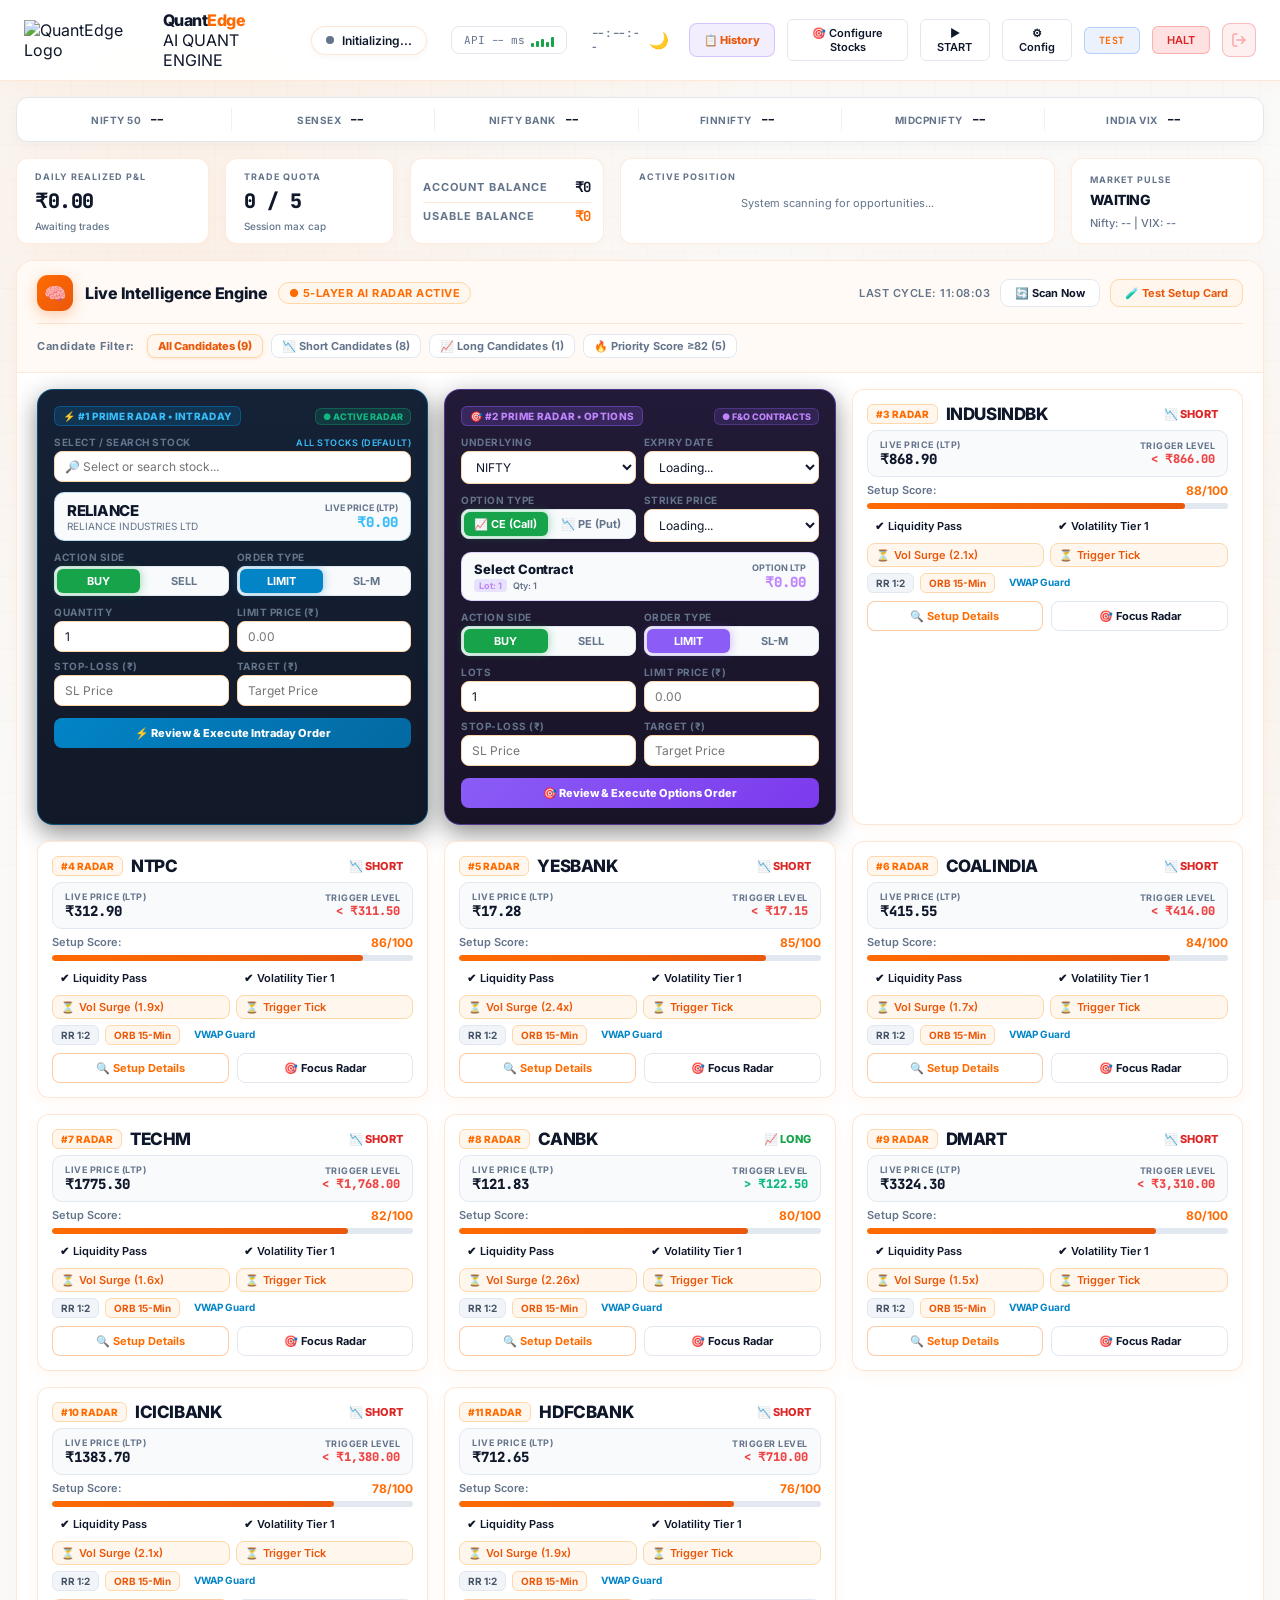
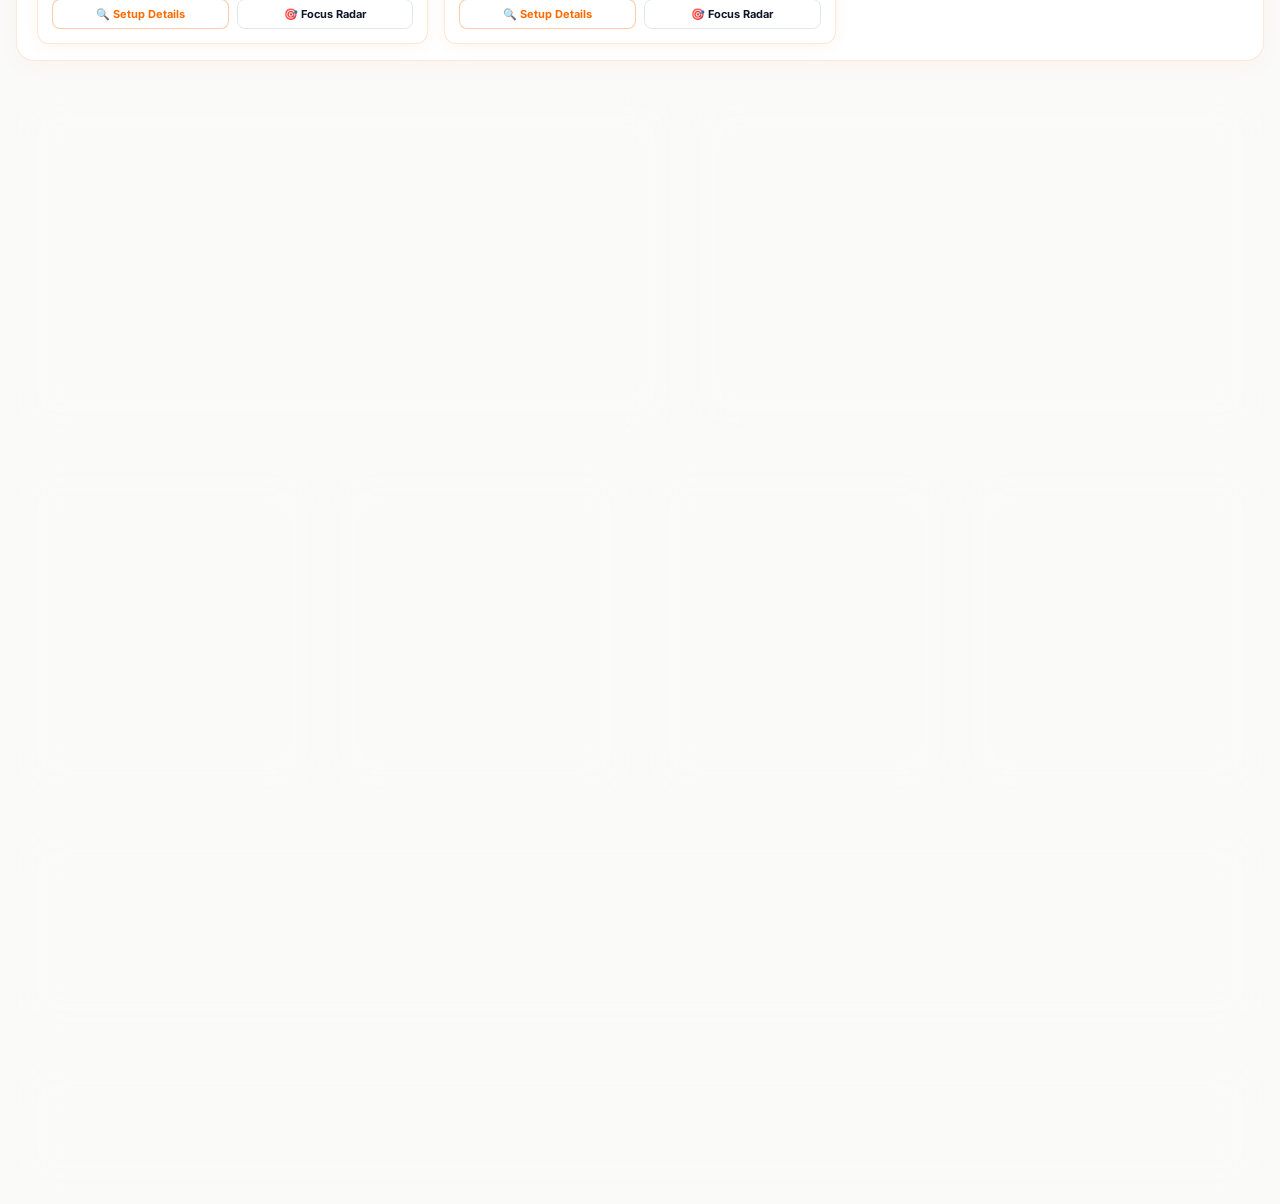
==== android_app/app/src/main/assets/www/index.html @ 1adcfb45 "Fix real-time price & PnL updates for active trades and Prime Radar orders" ====
<!DOCTYPE html>
<html lang="en">

<head>
    <meta charset="UTF-8">
    <meta name="viewport" content="width=device-width, initial-scale=1.0, maximum-scale=1.0, user-scalable=no">
    <title>Intraday Trading Terminal</title>
    <!-- Auth: must be first, intercepts all fetch() -->
    <script src="/static/auth-client.js"></script>
    <script>
        (function () {
            const saved = localStorage.getItem('theme') || 'light';
            document.documentElement.setAttribute('data-theme', saved);
        })();
    </script>
    <link rel="preconnect" href="https://fonts.googleapis.com">
    <link
        href="https://fonts.googleapis.com/css2?family=Inter:wght@400;500;600;700;800&family=JetBrains+Mono:wght@400;500;600;700;800&display=swap"
        rel="stylesheet">
    <link rel="stylesheet" href="/static/mobile-glass.css">
    <style>
        :root,
        [data-theme="dark"] {
            --bg-base: #060913;
            --bg-panel: rgba(13, 20, 36, 0.82);
            --bg-panel-solid: #0d1424;
            --bg-panel-hover: rgba(20, 30, 52, 0.9);
            --border: rgba(255, 255, 255, 0.08);
            --border-light: rgba(255, 255, 255, 0.14);
            --border-glow: rgba(255, 107, 0, 0.35);

            --text: #f8fafc;
            --text-heading: #ffffff;
            --muted: #94a3b8;
            --muted-dark: #64748b;

            /* High visibility trading colors with Orange brand hero */
            --green: #00e676;
            --green-bg: rgba(0, 230, 118, 0.12);
            --green-border: rgba(0, 230, 118, 0.28);
            --green-text: #00e676;

            --red: #ff4d4d;
            --red-bg: rgba(255, 77, 77, 0.14);
            --red-border: rgba(255, 77, 77, 0.3);
            --red-text: #ff6b6b;

            --blue: #ff6b00;
            --orange: #ff6b00;
            --yellow: #fbbf24;
            --purple: #ea580c;

            --card-bg: rgba(16, 24, 44, 0.85);
            --card-border: rgba(255, 255, 255, 0.09);
            --card-hover-border: rgba(255, 107, 0, 0.6);
            --card-hover-bg: rgba(24, 36, 64, 0.9);
            --card-shadow: 0 8px 24px rgba(0, 0, 0, 0.45);

            --sub-box-bg: rgba(10, 15, 28, 0.75);
            --sub-box-border: rgba(255, 255, 255, 0.08);
            --sub-box-text: #f8fafc;

            --tag-orange-bg: rgba(255, 107, 0, 0.14);
            --tag-orange-border: rgba(255, 107, 0, 0.32);
            --tag-orange-color: #ff8533;

            --tag-neutral-bg: rgba(255, 255, 255, 0.06);
            --tag-neutral-border: rgba(255, 255, 255, 0.12);
            --tag-neutral-color: #cbd5e1;

            --log-bg: rgba(7, 11, 22, 0.75);
            --log-border: rgba(255, 255, 255, 0.06);
            --log-text: #cbd5e1;

            --radar-banner-bg: rgba(255, 107, 0, 0.1);
            --radar-banner-border: rgba(255, 107, 0, 0.3);
            --radar-banner-text: #fed7aa;

            --input-bg: rgba(12, 18, 34, 0.9);
            --input-border: rgba(255, 255, 255, 0.12);
            --input-text: #f8fafc;

            --filter-btn-bg: rgba(255, 255, 255, 0.05);
            --filter-btn-border: rgba(255, 255, 255, 0.1);
            --filter-btn-text: #94a3b8;
            --filter-btn-active-bg: rgba(255, 107, 0, 0.2);
            --filter-btn-active-border: #ff6b00;
            --filter-btn-active-text: #ff8533;

            --scrollbar-thumb: rgba(255, 107, 0, 0.35);
            --scrollbar-hover: #ff6b00;

            --shadow-sm: 0 4px 12px rgba(0, 0, 0, 0.3);
            --shadow-md: 0 12px 32px rgba(0, 0, 0, 0.5);

            --bg-inset: rgba(0, 0, 0, 0.25);
            --badge-bg: rgba(255, 107, 0, 0.08);
        }

        [data-theme="light"] {
            --bg-base: #fafaf9;
            --bg-panel: #ffffff;
            --bg-panel-solid: #ffffff;
            --bg-panel-hover: #fffaf5;
            --border: rgba(249, 115, 22, 0.16);
            --border-light: #e2e8f0;
            --border-glow: rgba(255, 107, 0, 0.3);

            --text: #0f172a;
            --text-heading: #0f172a;
            --muted: #64748b;
            --muted-dark: #94a3b8;

            --green: #16a34a;
            --green-bg: #f0fdf4;
            --green-border: #bbf7d0;
            --green-text: #16a34a;

            --red: #dc2626;
            --red-bg: #fef2f2;
            --red-border: #fecaca;
            --red-text: #dc2626;

            --blue: #ff6b00;
            --orange: #ff6b00;
            --yellow: #d97706;
            --purple: #ea580c;

            --card-bg: #ffffff;
            --card-border: rgba(249, 115, 22, 0.18);
            --card-hover-border: #ff6b00;
            --card-hover-bg: #ffffff;
            --card-shadow: 0 4px 16px rgba(249, 115, 22, 0.06);

            --sub-box-bg: #f8fafc;
            --sub-box-border: #e2e8f0;
            --sub-box-text: #0f172a;

            --tag-orange-bg: #fff7ed;
            --tag-orange-border: #fed7aa;
            --tag-orange-color: #ea580c;

            --tag-neutral-bg: #f1f5f9;
            --tag-neutral-border: #e2e8f0;
            --tag-neutral-color: #475569;

            --log-bg: #fafaf9;
            --log-border: #f1f5f9;
            --log-text: #334155;

            --radar-banner-bg: #fff7ed;
            --radar-banner-border: #fed7aa;
            --radar-banner-text: #9a3412;

            --input-bg: #ffffff;
            --input-border: #fed7aa;
            --input-text: #0f172a;

            --filter-btn-bg: #ffffff;
            --filter-btn-border: #e2e8f0;
            --filter-btn-text: #64748b;
            --filter-btn-active-bg: #fff7ed;
            --filter-btn-active-border: #fed7aa;
            --filter-btn-active-text: #ea580c;

            --scrollbar-thumb: #fed7aa;
            --scrollbar-hover: #ea580c;

            --shadow-sm: 0 2px 8px rgba(249, 115, 22, 0.06);
            --shadow-md: 0 12px 30px rgba(249, 115, 22, 0.10);

            --bg-inset: #fff7ed;
            --badge-bg: #ffedd5;
        }

        [data-theme="light"] body {
            background-color: #fafaf9;
            background-image:
                radial-gradient(circle at 15% 25%, rgba(255, 107, 0, 0.07) 0%, transparent 45%),
                radial-gradient(circle at 85% 75%, rgba(249, 115, 22, 0.06) 0%, transparent 45%),
                linear-gradient(rgba(249, 115, 22, 0.025) 1px, transparent 1px),
                linear-gradient(90deg, rgba(249, 115, 22, 0.025) 1px, transparent 1px);
            background-size: 100% 100%, 100% 100%, 36px 36px, 36px 36px;
            background-attachment: fixed;
        }

        [data-theme="light"] .header {
            background: rgba(255, 255, 255, 0.95);
            box-shadow: 0 4px 20px rgba(249, 115, 22, 0.06);
            border-bottom: 1px solid rgba(249, 115, 22, 0.16);
        }

        [data-theme="light"] .brand-icon {
            background: linear-gradient(135deg, #ff6b00, #ea580c);
            box-shadow: 0 4px 14px rgba(249, 115, 22, 0.35);
            color: white;
        }

        [data-theme="light"] .brand-name span {
            color: #ff6b00;
        }

        [data-theme="light"] .health-badge {
            background: #ffffff;
            box-shadow: 0 2px 6px rgba(0, 0, 0, 0.04);
            border-color: rgba(249, 115, 22, 0.18);
        }

        [data-theme="light"] .latency-badge {
            background: #ffffff;
            border: 1px solid #e2e8f0;
        }

        [data-theme="light"] .btn-toggle {
            background: #ffffff;
            border-color: #e2e8f0;
            color: var(--text);
        }

        [data-theme="light"] .btn-toggle:hover {
            background: #fff7ed;
            border-color: rgba(249, 115, 22, 0.3);
            color: #ff6b00;
        }

        [data-theme="light"] .btn-toggle.active {
            background: linear-gradient(135deg, #ff6b00, #ea580c) !important;
            color: #ffffff !important;
            border-color: #ff6b00 !important;
            box-shadow: 0 4px 14px rgba(249, 115, 22, 0.35) !important;
        }

        [data-theme="light"] .btn-outline {
            border-color: #e2e8f0;
            background: #ffffff;
            color: var(--text);
        }

        [data-theme="light"] .btn-outline:hover {
            background: #fff7ed;
            color: #ff6b00;
            border-color: rgba(249, 115, 22, 0.3);
        }

        [data-theme="light"] .btn-theme {
            background: transparent;
            color: var(--text);
            font-size: 16px;
            border-radius: 50%;
            width: 36px;
            height: 36px;
            display: flex;
            align-items: center;
            justify-content: center;
        }

        [data-theme="light"] .btn-theme:hover {
            background: #f1f5f9;
        }

        /* Panel overrides */
        [data-theme="light"] .panel,
        [data-theme="light"] .modal-box {
            background: #ffffff !important;
            border-color: rgba(249, 115, 22, 0.16) !important;
            box-shadow: 0 4px 20px rgba(249, 115, 22, 0.05) !important;
        }

        [data-theme="light"] .panel-header,
        [data-theme="light"] .modal-head,
        [data-theme="light"] .modal-foot {
            background: #fffaf5 !important;
            border-color: rgba(249, 115, 22, 0.12) !important;
            color: var(--text) !important;
        }

        [data-theme="light"] .stat-card,
        [data-theme="light"] .trade-card {
            background: #ffffff !important;
            border: 1px solid rgba(249, 115, 22, 0.14) !important;
            box-shadow: 0 2px 10px rgba(249, 115, 22, 0.04) !important;
        }

        [data-theme="light"] .stat-card:hover,
        [data-theme="light"] .trade-card:hover {
            box-shadow: 0 10px 28px rgba(249, 115, 22, 0.12) !important;
            border-color: rgba(249, 115, 22, 0.35) !important;
            transform: translateY(-4px);
        }

        [data-theme="light"] .risk-block,
        [data-theme="light"] .tc-price-row,
        [data-theme="light"] .tc-stat {
            background: #ffffff !important;
            border: 1px solid rgba(249, 115, 22, 0.16) !important;
            border-radius: 14px !important;
            box-shadow: 0 2px 8px rgba(249, 115, 22, 0.03) !important;
        }

        [data-theme="light"] .risk-block:hover {
            border-color: rgba(249, 115, 22, 0.3) !important;
            box-shadow: 0 6px 18px rgba(249, 115, 22, 0.08) !important;
        }

        [data-theme="light"] .tc-bar-track,
        [data-theme="light"] .risk-bar-track,
        [data-theme="light"] .conf-bar {
            background: #e2e8f0 !important;
            box-shadow: none !important;
            border-radius: 4px !important;
        }

        [data-theme="light"] .tc-bar-cursor {
            background: #0f172a !important;
            box-shadow: 0 0 6px rgba(0, 0, 0, 0.2) !important;
        }

        /* Scan Card Dual-Theme Rules */
        .scan-card {
            background: var(--card-bg);
            border: 1px solid var(--card-border);
            border-radius: 16px;
            padding: 16px;
            box-shadow: var(--card-shadow);
            display: flex;
            flex-direction: column;
            gap: 12px;
            transition: all 0.25s ease;
        }

        .scan-card:hover {
            border-color: var(--card-hover-border);
            box-shadow: 0 10px 28px rgba(255, 107, 0, 0.16);
            transform: translateY(-2px);
        }

        /* ── PRIMERADAR STYLES ── */
        .prime-radar-card {
            border-radius: 16px;
            padding: 16px;
            display: flex;
            flex-direction: column;
            gap: 10px;
            transition: all 0.25s ease;
            position: relative;
            box-shadow: 0 8px 24px rgba(0, 0, 0, 0.45);
        }

        .prime-radar-card.intraday-theme {
            background: linear-gradient(180deg, rgba(8, 22, 44, 0.95) 0%, rgba(5, 12, 28, 0.95) 100%);
            border: 1.5px solid rgba(2, 132, 199, 0.45);
        }

        .prime-radar-card.options-theme {
            background: linear-gradient(180deg, rgba(22, 14, 44, 0.95) 0%, rgba(12, 7, 28, 0.95) 100%);
            border: 1.5px solid rgba(139, 92, 246, 0.45);
        }

        .prime-radar-card:hover {
            transform: translateY(-2px);
        }

        .prime-radar-card.intraday-theme:hover {
            box-shadow: 0 10px 28px rgba(2, 132, 199, 0.25);
            border-color: rgba(2, 132, 199, 0.7);
        }

        .prime-radar-card.options-theme:hover {
            box-shadow: 0 10px 28px rgba(139, 92, 246, 0.25);
            border-color: rgba(139, 92, 246, 0.7);
        }

        .prime-field-label {
            font-size: 10px;
            font-weight: 700;
            color: var(--muted);
            text-transform: uppercase;
            letter-spacing: 0.5px;
            margin-bottom: 3px;
            display: flex;
            justify-content: space-between;
            align-items: center;
        }

        .prime-input {
            width: 100%;
            background: var(--input-bg);
            border: 1px solid var(--input-border);
            color: var(--input-text);
            padding: 7px 10px;
            border-radius: 8px;
            font-size: 12px;
            font-family: inherit;
            outline: none;
            transition: all 0.2s ease;
            box-sizing: border-box;
        }

        .prime-input:focus {
            border-color: #ff6b00;
            box-shadow: 0 0 0 2px rgba(255, 107, 0, 0.2);
        }

        .prime-toggle-group {
            display: flex;
            background: var(--sub-box-bg);
            border: 1px solid var(--sub-box-border);
            border-radius: 8px;
            padding: 2px;
            gap: 2px;
        }

        .prime-toggle-btn {
            flex: 1;
            padding: 5px 8px;
            font-size: 11px;
            font-weight: 700;
            border: none;
            background: transparent;
            color: var(--muted);
            border-radius: 6px;
            cursor: pointer;
            transition: all 0.2s ease;
        }

        .prime-toggle-btn.active.buy,
        .prime-toggle-btn.buy.active,
        #prime-intra-side-buy.active,
        #prime-opt-side-buy.active {
            background: #16a34a !important;
            color: #ffffff !important;
            box-shadow: 0 0 10px rgba(22, 163, 74, 0.45) !important;
        }

        .prime-toggle-btn.active.sell,
        .prime-toggle-btn.sell.active,
        #prime-intra-side-sell.active,
        #prime-opt-side-sell.active {
            background: #dc2626 !important;
            color: #ffffff !important;
            box-shadow: 0 0 10px rgba(220, 38, 38, 0.45) !important;
        }

        /* Order Type Active-State Styling (Intraday & Options) */
        #prime-intra-type-limit.active,
        #prime-intra-type-slm.active {
            background: #0284c7 !important;
            color: #ffffff !important;
            box-shadow: 0 0 10px rgba(2, 132, 199, 0.45) !important;
        }

        #prime-opt-type-limit.active,
        #prime-opt-type-slm.active {
            background: #8b5cf6 !important;
            color: #ffffff !important;
            box-shadow: 0 0 10px rgba(139, 92, 246, 0.45) !important;
        }

        .prime-toggle-btn.active.ce,
        .prime-toggle-btn.ce.active,
        #prime-opt-ce.active {
            background: #16a34a !important;
            color: #ffffff !important;
            box-shadow: 0 0 10px rgba(22, 163, 74, 0.45) !important;
        }

        .prime-toggle-btn.active.pe,
        .prime-toggle-btn.pe.active,
        #prime-opt-pe.active {
            background: #dc2626 !important;
            color: #ffffff !important;
            box-shadow: 0 0 10px rgba(220, 38, 38, 0.45) !important;
        }

        .prime-suggestions-dropdown {
            position: absolute;
            top: 100%;
            left: 0;
            right: 0;
            background: rgba(10, 16, 32, 0.98);
            border: 1px solid rgba(2, 132, 199, 0.4);
            border-radius: 10px;
            max-height: 200px;
            overflow-y: auto;
            z-index: 100;
            box-shadow: 0 12px 30px rgba(0, 0, 0, 0.85);
            margin-top: 4px;
            display: none;
        }

        .prime-suggestion-item {
            padding: 8px 12px;
            cursor: pointer;
            border-bottom: 1px solid rgba(255, 255, 255, 0.05);
            display: flex;
            justify-content: space-between;
            align-items: center;
            font-size: 11px;
            transition: background 0.15s ease;
        }

        .prime-suggestion-item:hover {
            background: rgba(2, 132, 199, 0.25);
        }

        [data-theme="light"] .scan-card {
            background: #ffffff !important;
            border: 1px solid rgba(249, 115, 22, 0.18) !important;
            box-shadow: 0 4px 16px rgba(249, 115, 22, 0.06) !important;
        }

        [data-theme="light"] .scan-card:hover {
            background: #ffffff !important;
            border-color: #ff6b00 !important;
            box-shadow: 0 10px 28px rgba(249, 115, 22, 0.14) !important;
            transform: translateY(-2px);
        }

        [data-theme="light"] .alert-item:hover {
            background: #fff7ed !important;
        }

        .scan-decision {
            background: var(--tag-orange-bg);
            border: 1px solid var(--tag-orange-border);
            color: var(--tag-orange-color);
            border-radius: 8px;
            font-weight: 700;
        }

        .insight-chip {
            background: var(--tag-neutral-bg);
            border: 1px solid var(--tag-neutral-border);
            color: var(--tag-neutral-color);
            border-radius: 8px;
            font-weight: 700;
        }

        .insight-chip.active {
            background: var(--tag-orange-bg) !important;
            border: 1px solid var(--tag-orange-border) !important;
            color: var(--tag-orange-color) !important;
        }

        .chk {
            background: var(--tag-neutral-bg);
            border: 1px solid var(--tag-neutral-border);
            color: var(--muted);
            border-radius: 6px;
        }

        .chk.pass {
            background: var(--green-bg) !important;
            border: 1px solid var(--green-border) !important;
            color: var(--green-text) !important;
        }

        [data-theme="light"] .alert-item {
            border-bottom: 1px solid #f1f5f9 !important;
        }

        [data-theme="light"] .tl-item:not(:last-child)::before {
            background: rgba(249, 115, 22, 0.25) !important;
        }

        [data-theme="light"] .tl-dot.scan {
            background: #ea580c !important;
            border-color: #ffffff !important;
            box-shadow: 0 0 6px rgba(234, 88, 12, 0.4) !important;
        }

        /* Candidate & Watchlist Card Aesthetics */
        .radar-filter-btn {
            background: var(--filter-btn-bg);
            border: 1px solid var(--filter-btn-border);
            color: var(--filter-btn-text);
            padding: 4px 10px;
            border-radius: 8px;
            font-size: 11px;
            font-weight: 700;
            cursor: pointer;
            transition: all 0.2s ease;
        }

        .radar-filter-btn:hover {
            border-color: #ff6b00;
            color: #ff6b00;
        }

        .radar-filter-btn.active {
            background: var(--filter-btn-active-bg);
            border-color: var(--filter-btn-active-border);
            color: var(--filter-btn-active-text);
            font-weight: 800;
            box-shadow: 0 1px 3px rgba(249, 115, 22, 0.15);
        }

        .wl-card {
            background: var(--card-bg);
            border: 1.5px solid var(--card-border);
            border-radius: 12px;
            padding: 10px 12px;
            display: flex;
            flex-direction: column;
            gap: 6px;
            cursor: pointer;
            transition: all 0.22s cubic-bezier(0.4, 0, 0.2, 1);
            box-shadow: var(--shadow-sm);
            position: relative;
            overflow: hidden;
        }

        .wl-card:hover {
            transform: translateY(-2px);
            border-color: var(--card-hover-border);
            box-shadow: 0 8px 20px rgba(255, 107, 0, 0.16);
        }

        .wl-card.highlight-card {
            border-color: #ff6b00;
            background: var(--card-hover-bg);
            box-shadow: 0 0 0 3px rgba(255, 107, 0, 0.25);
        }

        .morning-stock-card {
            background: var(--card-bg);
            border: 1px solid var(--border);
            border-radius: 8px;
            padding: 6px 8px;
            display: flex;
            justify-content: space-between;
            align-items: center;
            font-size: 11px;
            cursor: pointer;
            transition: all 0.15s ease;
        }

        .morning-stock-card:hover {
            border-color: #ff6b00;
            background: var(--card-hover-bg);
            transform: translateY(-1px);
        }

        #morning-search-input {
            width: 100%;
            padding: 8px 12px;
            border-radius: 10px;
            border: 1.5px solid var(--input-border);
            font-size: 11px;
            outline: none;
            background: var(--input-bg);
            color: var(--input-text);
            transition: border-color 0.2s ease;
        }

        #morning-search-input:focus {
            border-color: #ff6b00;
        }

        @keyframes cardPulseRing {
            0% {
                box-shadow: 0 0 0 0 rgba(249, 115, 22, 0.6);
            }

            70% {
                box-shadow: 0 0 0 10px rgba(249, 115, 22, 0);
            }

            100% {
                box-shadow: 0 0 0 0 rgba(249, 115, 22, 0);
            }
        }

        .scan-card.highlight-pulse {
            animation: cardPulseRing 1.8s infinite;
            border-color: #ff6b00 !important;
        }

        /* Custom Scrollbar for comfortable panes */
        #live-signal-log::-webkit-scrollbar,
        #watchlist-symbols-list::-webkit-scrollbar,
        #timeline::-webkit-scrollbar,
        #alerts-panel::-webkit-scrollbar {
            width: 5px;
        }

        #live-signal-log::-webkit-scrollbar-thumb,
        #watchlist-symbols-list::-webkit-scrollbar-thumb,
        #timeline::-webkit-scrollbar-thumb,
        #alerts-panel::-webkit-scrollbar-thumb {
            background: var(--scrollbar-thumb);
            border-radius: 4px;
        }

        #live-signal-log::-webkit-scrollbar-thumb:hover,
        #watchlist-symbols-list::-webkit-scrollbar-thumb:hover,
        #timeline::-webkit-scrollbar-thumb:hover,
        #alerts-panel::-webkit-scrollbar-thumb:hover {
            background: var(--scrollbar-hover);
        }

        .sh-row {
            background: rgba(255, 255, 255, 0.03);
            border: 1px solid rgba(255, 255, 255, 0.06);
            border-radius: 8px;
            padding: 5px 12px;
            margin-bottom: 4px;
            transition: all 0.15s ease;
        }

        .sh-row:hover {
            background: rgba(255, 107, 0, 0.1);
            border-color: rgba(255, 107, 0, 0.3);
        }

        [data-theme="light"] .sh-row {
            background: #f8fafc;
            border: 1px solid #f1f5f9;
        }

        [data-theme="light"] .sh-row:hover {
            background: #fff7ed;
            border-color: #fed7aa;
        }

        /* Modal Spec overrides */
        [data-theme="light"] .cfg-section {
            background: #ffffff !important;
            border-color: var(--border-light) !important;
        }

        [data-theme="light"] .cfg-input,
        [data-theme="light"] .sl-modify-input {
            background: #ffffff !important;
            border-color: var(--border-light) !important;
            color: var(--text) !important;
            box-shadow: 0 1px 2px rgba(0, 0, 0, 0.02) !important;
        }

        [data-theme="light"] select.cfg-input option {
            background: #ffffff !important;
        }

        [data-theme="light"] .tbl th {
            background: #f8fafc !important;
            color: var(--muted) !important;
            border-bottom: 1px solid var(--border-light) !important;
        }

        [data-theme="light"] .tbl td {
            border-bottom: 1px solid var(--border-light) !important;
        }

        /* Toaster */
        #header-toast {
            position: absolute;
            left: 50%;
            transform: translate(-50%, -20px);
            top: 12px;
            font-size: 13px;
            font-weight: 700;
            color: var(--text);
            opacity: 0;
            pointer-events: none;
            display: flex;
            align-items: center;
            gap: 10px;
            background: rgba(3, 6, 16, 0.95);
            padding: 8px 16px;
            border-radius: 30px;
            border: 1px solid rgba(255, 255, 255, 0.2);
            box-shadow: 0 4px 20px rgba(0, 0, 0, 0.5);
            z-index: 3000;
            transition: all 0.3s cubic-bezier(0.4, 0, 0.2, 1);
            backdrop-filter: blur(10px);
        }

        [data-theme="light"] #header-toast {
            background: #ffffff !important;
            border-color: var(--border-light) !important;
            box-shadow: 0 4px 20px rgba(0, 0, 0, 0.1) !important;
            color: var(--text) !important;
        }

        * {
            margin: 0;
            padding: 0;
            box-sizing: border-box;
            -webkit-tap-highlight-color: transparent;
        }

        body {
            font-family: 'Inter', sans-serif;
            background-color: var(--bg-base);
            color: var(--text);
            min-height: 100vh;
            /* Dynamic background meshes */
            background-image:
                radial-gradient(circle at 15% 40%, rgba(59, 130, 246, 0.08) 0%, transparent 40%),
                radial-gradient(circle at 85% 70%, rgba(139, 92, 246, 0.08) 0%, transparent 40%),
                radial-gradient(circle at 50% 10%, rgba(0, 230, 118, 0.03) 0%, transparent 50%),
                linear-gradient(rgba(255, 255, 255, 0.015) 1px, transparent 1px),
                linear-gradient(90deg, rgba(255, 255, 255, 0.015) 1px, transparent 1px);
            background-size: 100% 100%, 100% 100%, 100% 100%, 40px 40px, 40px 40px;
            background-position: 0 0, 0 0, 0 0, -1px -1px, -1px -1px;
            background-attachment: fixed;
        }

        /* ── SCROLLBAR ── */
        ::-webkit-scrollbar {
            width: 6px;
            height: 6px;
        }

        ::-webkit-scrollbar-track {
            background: transparent;
        }

        ::-webkit-scrollbar-thumb {
            background: rgba(255, 255, 255, 0.15);
            border-radius: 10px;
        }

        ::-webkit-scrollbar-thumb:hover {
            background: rgba(255, 255, 255, 0.25);
        }

        /* ── HEADER ── */
        .header {
            display: flex;
            justify-content: space-between;
            align-items: center;
            padding: 10px 24px;
            background: rgba(3, 6, 16, 0.85);
            border-bottom: 1px solid var(--border);
            backdrop-filter: blur(20px);
            position: sticky;
            top: 0;
            z-index: 200;
            box-shadow: 0 2px 15px rgba(0, 0, 0, 0.4);
        }

        .header-left {
            display: flex;
            align-items: center;
            gap: 24px;
        }

        .brand {
            display: flex;
            align-items: center;
            gap: 12px;
        }

        .brand-icon {
            width: 36px;
            height: 36px;
            min-width: 36px;
            background: linear-gradient(135deg, var(--blue), var(--purple));
            border-radius: 10px;
            display: flex;
            align-items: center;
            justify-content: center;
            font-size: 18px;
            box-shadow: 0 0 15px rgba(59, 130, 246, 0.4);
        }

        .brand-name {
            font-size: 16px;
            font-weight: 800;
            letter-spacing: -0.5px;
        }

        .brand-name span {
            color: var(--blue);
        }

        .health-badge {
            display: flex;
            align-items: center;
            gap: 8px;
            font-size: 12px;
            font-weight: 600;
            background: rgba(255, 255, 255, 0.03);
            border: 1px solid var(--border);
            padding: 6px 14px;
            border-radius: 20px;
            box-shadow: inset 0 2px 4px rgba(0, 0, 0, 0.2);
            white-space: nowrap;
        }

        .health-dot {
            width: 8px;
            height: 8px;
            min-width: 8px;
            border-radius: 50%;
            background: var(--muted);
        }

        .health-dot.ok {
            background: var(--green);
            box-shadow: 0 0 12px rgba(0, 230, 118, 0.6);
            animation: pulse-ok 2s infinite;
        }

        .health-dot.warn {
            background: var(--yellow);
            box-shadow: 0 0 12px rgba(251, 191, 36, 0.6);
        }

        .health-dot.err {
            background: var(--red);
            box-shadow: 0 0 12px rgba(255, 59, 59, 0.6);
        }

        @keyframes pulse-ok {

            0%,
            100% {
                opacity: 1;
                box-shadow: 0 0 12px rgba(0, 230, 118, 0.6);
            }

            50% {
                opacity: 0.5;
                box-shadow: 0 0 4px rgba(0, 230, 118, 0.2);
            }
        }

        .latency-badge {
            font-family: 'JetBrains Mono';
            font-size: 11px;
            color: var(--muted);
            padding: 6px 12px;
            background: rgba(255, 255, 255, 0.03);
            border-radius: 8px;
            display: flex;
            align-items: center;
            gap: 6px;
            white-space: nowrap;
        }

        #latency-bar {
            display: flex;
            align-items: flex-end;
            gap: 2px;
            height: 14px;
        }

        .lb {
            width: 3px;
            border-radius: 1px;
            background: var(--green);
            transition: height 0.2s, background 0.2s;
        }

        .header-right {
            display: flex;
            gap: 12px;
            align-items: center;
        }

        button {
            padding: 6px 14px;
            border-radius: 6px;
            font-weight: 600;
            font-size: 11px;
            cursor: pointer;
            border: 1px solid transparent;
            transition: all 0.2s cubic-bezier(0.4, 0, 0.2, 1);
            font-family: 'Inter', sans-serif;
            display: flex;
            align-items: center;
            justify-content: center;
            gap: 6px;
        }

        button:active {
            transform: scale(0.96);
        }

        .btn-toggle {
            background: rgba(255, 255, 255, 0.05);
            color: var(--text);
            border-color: var(--border);
        }

        .btn-toggle:hover {
            background: rgba(255, 255, 255, 0.1);
        }

        .btn-toggle.active {
            background: rgba(0, 230, 118, 0.1);
            color: var(--green);
            border-color: rgba(0, 230, 118, 0.4);
            text-shadow: 0 0 10px rgba(0, 230, 118, 0.4);
        }

        .btn-mode {
            font-family: 'JetBrains Mono';
            font-weight: 700;
            font-size: 10px;
            letter-spacing: 0.5px;
        }

        .btn-mode.test {
            background: rgba(59, 130, 246, 0.1);
            color: var(--blue);
            border-color: rgba(59, 130, 246, 0.3);
        }

        .btn-mode.live {
            background: rgba(255, 59, 59, 0.1);
            color: var(--red);
            border-color: rgba(255, 59, 59, 0.3);
            animation: pulse-live 2s infinite;
        }

        @keyframes pulse-live {

            0%,
            100% {
                box-shadow: 0 0 0 0 rgba(255, 59, 59, 0.4);
            }

            50% {
                box-shadow: 0 0 0 4px rgba(255, 59, 59, 0);
            }
        }

        .btn-outline {
            background: transparent;
            color: var(--text);
            border-color: rgba(255, 255, 255, 0.15);
        }

        .btn-outline:hover {
            background: rgba(255, 255, 255, 0.05);
            border-color: rgba(255, 255, 255, 0.3);
        }

        .btn-danger {
            background: rgba(255, 59, 59, 0.15);
            color: var(--red);
            border-color: rgba(255, 59, 59, 0.3);
        }

        .btn-danger:hover {
            background: var(--red);
            color: #fff;
            box-shadow: 0 4px 15px rgba(255, 59, 59, 0.4);
        }

        .btn-primary {
            background: var(--blue);
            color: #fff;
            border-color: var(--blue);
        }

        .btn-primary:hover {
            background: #2563eb;
            transform: translateY(-1px);
            box-shadow: 0 4px 15px rgba(59, 130, 246, 0.4);
        }

        .btn-sm {
            padding: 4px 10px;
            font-size: 10px;
            border-radius: 4px;
        }

        .btn-theme {
            background: transparent;
            color: var(--muted);
            border: none;
            font-size: 16px;
            border-radius: 50%;
            width: 30px;
            height: 30px;
            display: flex;
            align-items: center;
            justify-content: center;
            transition: all 0.2s;
        }

        .btn-theme:hover {
            background: rgba(255, 255, 255, 0.05);
            color: var(--text);
        }

        /* ── LAYOUT ── */
        .page {
            padding: 16px;
            display: flex;
            flex-direction: column;
            gap: 16px;
            max-width: 1800px;
            margin: 0 auto;
            box-sizing: border-box;
        }

        /* ── INDEX BANNER ── */
        .index-banner {
            display: flex;
            justify-content: space-between;
            align-items: center;
            width: 100%;
            padding: 10px 16px;
            background: linear-gradient(90deg, rgba(20, 28, 48, 0.5) 0%, rgba(10, 16, 30, 0.7) 100%);
            border: 1px solid var(--border);
            border-radius: 12px;
            overflow-x: auto;
            white-space: nowrap;
            box-sizing: border-box;
            gap: 4px;
        }

        [data-theme="light"] .index-banner {
            background: #ffffff !important;
            box-shadow: 0 4px 15px rgba(0, 0, 0, 0.03) !important;
            border-color: var(--border-light) !important;
        }

        .idx-item {
            display: flex;
            flex: 1 1 0px;
            justify-content: center;
            align-items: baseline;
            gap: 8px;
            text-align: center;
            white-space: nowrap;
            padding: 3px 10px;
            border-right: 1px solid rgba(255, 255, 255, 0.07);
            min-width: 0;
            transition: all 0.2s ease;
        }

        .idx-item:last-child {
            border-right: none;
        }

        [data-theme="light"] .idx-item {
            border-right: 1px solid rgba(0, 0, 0, 0.06) !important;
        }

        [data-theme="light"] .idx-item:last-child {
            border-right: none !important;
        }

        .idx-name {
            font-size: 10px;
            font-weight: 700;
            color: var(--muted);
            letter-spacing: 0.5px;
        }

        [data-theme="light"] .idx-name {
            color: #64748b !important;
        }

        .idx-price {
            font-size: 13px;
            font-weight: 700;
            color: var(--text);
            font-family: 'JetBrains Mono', monospace;
        }

        .idx-chg {
            font-size: 11px;
            font-weight: 700;
            font-family: 'JetBrains Mono', monospace;
        }

        .pulse-dot {
            width: 6px;
            height: 6px;
            background: var(--green);
            border-radius: 50%;
            display: inline-block;
            margin-right: 4px;
            animation: pulse-green 1.5s infinite;
            box-shadow: 0 0 0 0 rgba(0, 230, 118, 0.7);
        }

        @keyframes pulse-green {
            0% {
                transform: scale(0.95);
                box-shadow: 0 0 0 0 rgba(0, 230, 118, 0.7);
            }

            70% {
                transform: scale(1);
                box-shadow: 0 0 0 6px rgba(0, 230, 118, 0);
            }

            100% {
                transform: scale(0.95);
                box-shadow: 0 0 0 0 rgba(0, 230, 118, 0);
            }
        }

        [data-theme="light"] .idx-price {
            color: var(--text) !important;
        }

        /* ── STAT RIBBON ── */
        .ribbon {
            display: grid;
            grid-template-columns: 0.8fr 0.7fr 0.8fr 1.8fr 0.8fr;
            gap: 16px;
        }

        .stat-card {
            background: linear-gradient(180deg, rgba(20, 28, 48, 0.5) 0%, rgba(10, 16, 30, 0.6) 100%);
            backdrop-filter: blur(12px);
            border: 1px solid var(--border);
            border-top: 1px solid var(--border-light);
            border-radius: 12px;
            padding: 12px 18px 11px;
            display: flex;
            flex-direction: column;
            justify-content: center;
            gap: 6px;
            transition: transform 0.3s cubic-bezier(0.4, 0, 0.2, 1), box-shadow 0.3s, border-color 0.3s;
            box-shadow: var(--shadow-sm);
        }

        .stat-card:hover {
            transform: translateY(-2px);
            border-color: rgba(255, 255, 255, 0.2);
            box-shadow: 0 8px 24px rgba(0, 0, 0, 0.3), 0 0 20px rgba(59, 130, 246, 0.05);
        }

        .stat-label {
            font-size: 9px;
            text-transform: uppercase;
            letter-spacing: 1px;
            color: var(--muted);
            font-weight: 700;
        }

        .stat-val {
            font-size: 20px;
            font-weight: 800;
            font-family: 'JetBrains Mono';
            letter-spacing: -0.5px;
        }

        .stat-sub {
            font-size: 10px;
            color: var(--muted);
            font-weight: 500;
        }

        .g {
            color: var(--green) !important;
            text-shadow: 0 0 12px rgba(0, 230, 118, 0.2);
        }

        .r {
            color: var(--red) !important;
            text-shadow: 0 0 12px rgba(255, 59, 59, 0.2);
        }

        .b {
            color: var(--blue) !important;
            text-shadow: 0 0 12px rgba(59, 130, 246, 0.2);
        }

        .y {
            color: var(--yellow) !important;
            text-shadow: 0 0 12px rgba(251, 191, 36, 0.2);
        }

        /* ── MAIN GRID ── */
        .main-grid {
            display: grid;
            grid-template-columns: 1fr 340px;
            gap: 16px;
            align-items: start;
        }

        .intel-split-row {
            display: grid;
            grid-template-columns: 1.15fr 1fr;
            gap: 16px;
            margin-bottom: 20px;
        }

        @media (max-width: 960px) {
            .intel-split-row {
                grid-template-columns: 1fr;
            }
        }

        .split-row {
            display: grid;
            grid-template-columns: repeat(4, 1fr);
            gap: 16px;
            margin-bottom: 20px;
        }

        @media (max-width: 1200px) {
            .split-row {
                grid-template-columns: repeat(2, 1fr);
            }
        }

        @media (max-width: 640px) {
            .split-row {
                grid-template-columns: 1fr;
            }
        }

        .left-col {
            display: flex;
            flex-direction: column;
            gap: 16px;
        }

        .right-col {
            display: flex;
            flex-direction: column;
            gap: 16px;
        }

        /* ── PANEL ── */
        .panel {
            background: linear-gradient(180deg, rgba(18, 25, 42, 0.6) 0%, rgba(10, 15, 26, 0.8) 100%);
            backdrop-filter: blur(20px);
            border: 1px solid var(--border);
            border-top: 1px solid var(--border-light);
            border-radius: 12px;
            overflow: hidden;
            box-shadow: var(--shadow-sm);
        }

        .panel-header {
            padding: 12px 16px;
            background: rgba(0, 0, 0, 0.2);
            border-bottom: 1px solid var(--border);
            display: flex;
            justify-content: space-between;
            align-items: center;
            font-size: 14px;
            font-weight: 700;
            letter-spacing: 0.5px;
        }

        .panel-header-left {
            display: flex;
            align-items: center;
            gap: 8px;
        }

        .panel-label {
            font-size: 9px;
            color: var(--muted);
            font-weight: 600;
            text-transform: uppercase;
            letter-spacing: 0.5px;
        }

        /* ── ACTIVE TRADE CARDS ── */
        .trade-cards-grid {
            display: grid;
            grid-template-columns: repeat(auto-fill, minmax(320px, 1fr));
            gap: 10px;
            padding: 14px 16px;
        }

        .trade-card {
            background: linear-gradient(145deg, rgba(20, 28, 48, 0.4) 0%, rgba(10, 16, 30, 0.6) 100%);
            backdrop-filter: blur(10px);
            border: 1px solid rgba(255, 255, 255, 0.08);
            border-radius: 12px;
            padding: 14px;
            display: flex;
            flex-direction: column;
            gap: 10px;
            position: relative;
            overflow: hidden;
            box-shadow: 0 4px 20px rgba(0, 0, 0, 0.3);
            transition: all 0.3s cubic-bezier(0.4, 0, 0.2, 1);
        }

        .trade-card:hover {
            transform: translateY(-4px);
            border-color: rgba(255, 255, 255, 0.15);
            box-shadow: 0 12px 30px rgba(0, 0, 0, 0.5);
        }

        .trade-card::after {
            content: '';
            position: absolute;
            top: 0;
            left: 0;
            width: 100%;
            height: 4px;
        }

        .trade-card.profit::after {
            background: var(--green);
            box-shadow: 0 0 10px var(--green);
        }

        .trade-card.loss::after {
            background: var(--red);
            box-shadow: 0 0 10px var(--red);
        }

        .tc-top {
            display: flex;
            justify-content: space-between;
            align-items: flex-start;
            margin-bottom: 14px;
        }

        .tc-symbol {
            display: flex;
            align-items: center;
            flex-wrap: wrap;
            gap: 8px;
        }

        .tc-sym-name {
            font-size: 18px;
            font-weight: 800;
            letter-spacing: -0.5px;
        }

        .side-tag {
            padding: 4px 8px;
            border-radius: 6px;
            font-size: 10px;
            font-weight: 800;
            letter-spacing: 0.5px;
            border: 1px solid transparent;
            text-transform: uppercase;
        }

        .side-tag.buy {
            background: rgba(0, 230, 118, 0.1);
            color: var(--green);
            border-color: rgba(0, 230, 118, 0.2);
        }

        .side-tag.sell {
            background: rgba(255, 59, 59, 0.1);
            color: var(--red);
            border-color: rgba(255, 59, 59, 0.2);
        }

        .tc-pnl {
            text-align: right;
        }

        .tc-pnl-val {
            font-size: 20px;
            font-weight: 800;
            font-family: 'JetBrains Mono';
        }

        .tc-pnl-pct {
            font-size: 11px;
            color: var(--muted);
            margin-top: 2px;
            font-family: 'JetBrains Mono';
            font-weight: 600;
        }

        .tc-price-row {
            display: flex;
            align-items: center;
            gap: 8px;
            font-family: 'JetBrains Mono';
            font-size: 13px;
            background: rgba(0, 0, 0, 0.4);
            border-radius: 8px;
            padding: 10px 14px;
            margin-bottom: 16px;
            border: 1px solid rgba(255, 255, 255, 0.05);
        }

        .tc-ltp {
            font-size: 18px;
            font-weight: 800;
        }

        .tc-progress {
            margin-bottom: 16px;
        }

        .tc-progress-labels {
            display: flex;
            justify-content: space-between;
            font-size: 10px;
            color: var(--muted);
            margin-bottom: 6px;
            font-family: 'JetBrains Mono';
            font-weight: 700;
        }

        .tc-bar-track {
            height: 6px;
            background: rgba(0, 0, 0, 0.6);
            border-radius: 3px;
            position: relative;
        }

        .tc-bar-fill {
            height: 100%;
            border-radius: 3px;
            transition: width 0.5s ease;
            position: relative;
        }

        .tc-bar-fill.profit {
            background: linear-gradient(90deg, var(--green), #34d399);
            box-shadow: 0 0 10px rgba(0, 230, 118, 0.3);
        }

        .tc-bar-fill.loss {
            background: linear-gradient(90deg, var(--red), #f87171);
            box-shadow: 0 0 10px rgba(255, 59, 59, 0.3);
        }

        .tc-bar-cursor {
            position: absolute;
            top: -4px;
            width: 4px;
            height: 14px;
            background: #fff;
            border-radius: 2px;
            box-shadow: 0 0 8px #fff;
            z-index: 2;
        }

        .tc-stats {
            display: grid;
            grid-template-columns: repeat(3, 1fr);
            gap: 8px;
            margin-bottom: 16px;
        }

        .tc-stat {
            background: rgba(255, 255, 255, 0.03);
            border-radius: 8px;
            padding: 8px;
            border: 1px solid rgba(255, 255, 255, 0.03);
            text-align: center;
        }

        .tc-stat-label {
            color: var(--muted);
            font-size: 9px;
            text-transform: uppercase;
            font-weight: 700;
            margin-bottom: 4px;
        }

        .tc-stat-val {
            font-family: 'JetBrains Mono';
            font-weight: 800;
            font-size: 13px;
        }

        .tc-actions {
            display: flex;
            gap: 8px;
        }

        .tc-status-tag {
            font-size: 10px;
            font-weight: 800;
            padding: 4px 8px;
            border-radius: 6px;
            letter-spacing: 0.5px;
            border: 1px solid transparent;
        }

        .tc-status-tag.sl-placed {
            background: rgba(59, 130, 246, 0.1);
            color: var(--blue);
            border-color: rgba(59, 130, 246, 0.3);
        }

        .tc-status-tag.trailing {
            background: rgba(0, 230, 118, 0.15);
            color: var(--green);
            border-color: rgba(0, 230, 118, 0.4);
            animation: glow-green 2s infinite;
        }

        @keyframes glow-green {

            0%,
            100% {
                box-shadow: 0 0 5px rgba(0, 230, 118, 0.2);
            }

            50% {
                box-shadow: 0 0 15px rgba(0, 230, 118, 0.5);
            }
        }

        .tc-status-tag.entered {
            background: rgba(255, 255, 255, 0.05);
            color: var(--muted);
            border-color: rgba(255, 255, 255, 0.1);
        }

        /* ── SCANNER PANEL ── */
        .scanner-grid {
            display: grid;
            grid-template-columns: repeat(3, 1fr);
            gap: 10px;
            padding: 14px 16px;
        }

        .scan-card {
            padding: 14px;
            border: 1px solid rgba(255, 255, 255, 0.08);
            border-radius: 12px;
            transition: all 0.2s ease;
            position: relative;
            display: flex;
            flex-direction: column;
            gap: 6px;
        }

        .scan-card:hover {
            background: rgba(255, 255, 255, 0.05);
        }

        .scan-rank {
            font-size: 10px;
            color: var(--muted);
            text-transform: uppercase;
            font-weight: 800;
            letter-spacing: 1.5px;
            margin-bottom: 10px;
            display: flex;
            align-items: center;
            gap: 8px;
        }

        .scan-rank i {
            font-style: normal;
            color: var(--blue);
            background: rgba(59, 130, 246, 0.1);
            padding: 2px 6px;
            border-radius: 4px;
        }

        .scan-top {
            display: flex;
            justify-content: space-between;
            align-items: center;
            margin-bottom: 8px;
        }

        .scan-sym {
            font-size: 18px;
            font-weight: 800;
        }

        .scan-decision {
            font-size: 11px;
            font-weight: 800;
            background: rgba(0, 0, 0, 0.4);
            padding: 4px 10px;
            border-radius: 6px;
            border: 1px solid rgba(255, 255, 255, 0.05);
        }

        .scan-price {
            font-family: 'JetBrains Mono';
            font-size: 12px;
            color: var(--muted);
            margin-bottom: 14px;
            font-weight: 600;
            display: flex;
            align-items: center;
            gap: 10px;
        }

        .conf-bar {
            height: 8px;
            background: rgba(0, 0, 0, 0.6);
            border-radius: 4px;
            margin-bottom: 16px;
            overflow: hidden;
            box-shadow: inset 0 2px 4px rgba(0, 0, 0, 0.3);
        }

        .conf-fill {
            height: 100%;
            border-radius: 4px;
            transition: width 0.8s cubic-bezier(0.4, 0, 0.2, 1);
        }

        .scan-checks {
            display: grid;
            grid-template-columns: 1fr 1fr;
            gap: 8px;
            font-size: 11px;
            font-weight: 600;
            margin-bottom: 16px;
        }

        .chk {
            display: flex;
            align-items: center;
            gap: 8px;
            color: var(--muted);
            padding: 4px;
            border-radius: 4px;
            background: rgba(255, 255, 255, 0.01);
        }

        .chk.pass {
            color: var(--text);
            background: rgba(0, 230, 118, 0.03);
        }

        .chk-dot {
            width: 8px;
            height: 8px;
            border-radius: 50%;
            background: var(--muted);
            flex-shrink: 0;
            box-shadow: inset 0 1px 2px rgba(0, 0, 0, 0.5);
        }

        .chk.pass .chk-dot {
            background: var(--green);
            box-shadow: 0 0 8px var(--green);
        }

        .scan-insights {
            display: flex;
            flex-wrap: wrap;
            gap: 8px;
        }

        .insight-chip {
            font-size: 10px;
            font-family: 'JetBrains Mono';
            font-weight: 800;
            padding: 4px 10px;
            border-radius: 8px;
            border: 1px solid rgba(255, 255, 255, 0.05);
            background: rgba(0, 0, 0, 0.3);
            color: var(--muted);
            transition: all 0.2s;
        }

        .insight-chip.active {
            border-color: rgba(59, 130, 246, 0.4);
            color: var(--blue);
            background: rgba(59, 130, 246, 0.1);
            box-shadow: 0 0 10px rgba(59, 130, 246, 0.1);
        }

        /* ── ALERTS PANEL ── */
        .alerts-list {
            max-height: 140px;
            overflow-y: auto;
            padding: 10px 14px;
        }

        .alert-item {
            display: flex;
            align-items: flex-start;
            gap: 10px;
            padding: 10px;
            border-bottom: 1px solid rgba(255, 255, 255, 0.03);
            font-size: 13px;
            transition: background 0.2s;
            border-radius: 8px;
        }

        .alert-item:hover {
            background: rgba(255, 255, 255, 0.03);
        }

        .alert-icon {
            font-size: 16px;
            margin-top: 2px;
            flex-shrink: 0;
            filter: drop-shadow(0 2px 4px rgba(0, 0, 0, 0.3));
        }

        .alert-body {
            flex: 1;
        }

        .alert-msg {
            font-weight: 600;
            margin-bottom: 3px;
            line-height: 1.4;
        }

        .alert-time {
            font-size: 10px;
            color: var(--muted);
            font-family: 'JetBrains Mono';
            font-weight: 500;
        }

        /* ── RISK DASHBOARD ── */
        .risk-grid {
            display: grid;
            grid-template-columns: 1fr 1fr;
            gap: 8px;
            padding: 12px;
        }

        .risk-block {
            background: rgba(0, 0, 0, 0.25);
            border: 1px solid rgba(255, 255, 255, 0.05);
            border-radius: 12px;
            padding: 12px;
            box-shadow: inset 0 2px 5px rgba(0, 0, 0, 0.1);
            display: flex;
            flex-direction: column;
            gap: 6px;
        }

        .risk-label {
            font-size: 10px;
            color: var(--muted);
            text-transform: uppercase;
            font-weight: 700;
            margin-bottom: 4px;
            letter-spacing: 0.5px;
        }

        .risk-val {
            font-size: 20px;
            font-weight: 800;
            font-family: 'JetBrains Mono';
            margin-bottom: 4px;
        }

        .risk-bar-track {
            height: 6px;
            background: rgba(0, 0, 0, 0.4);
            border-radius: 3px;
            overflow: hidden;
            box-shadow: inset 0 1px 2px rgba(0, 0, 0, 0.5);
        }

        .risk-bar-fill {
            height: 100%;
            border-radius: 3px;
            transition: width 0.5s;
            background: linear-gradient(90deg, var(--green), var(--yellow));
        }

        .risk-bar-fill.danger {
            background: linear-gradient(90deg, var(--yellow), var(--red));
        }

        /* ── SYSTEM HEALTH ── */
        .sh-row {
            display: flex;
            justify-content: space-between;
            align-items: center;
            padding: 6px 18px;
            border-bottom: none;
            font-size: 13px;
            font-weight: 500;
        }

        .sh-label {
            color: var(--muted);
        }

        .sh-val {
            font-family: 'JetBrains Mono';
            font-weight: 700;
            font-size: 12px;
        }

        /* ── SIGNAL TIMELINE ── */
        .timeline {
            padding: 14px 18px;
            display: flex;
            flex-direction: column;
            gap: 14px;
            max-height: 320px;
            overflow-y: auto;
        }

        .tl-item {
            display: flex;
            gap: 14px;
            position: relative;
        }

        .tl-item:last-child {
            padding-bottom: 0;
        }

        .tl-item:not(:last-child)::before {
            content: '';
            position: absolute;
            left: 6px;
            top: 20px;
            bottom: 0;
            width: 2px;
            background: linear-gradient(180deg, rgba(255, 255, 255, 0.1), rgba(255, 255, 255, 0.02));
        }

        .tl-dot {
            width: 14px;
            height: 14px;
            border-radius: 50%;
            flex-shrink: 0;
            margin-top: 2px;
            border: 2px solid var(--bg-panel);
            position: relative;
            z-index: 2;
        }

        .tl-dot.exec {
            background: var(--green);
            box-shadow: 0 0 10px rgba(0, 230, 118, 0.5);
        }

        .tl-dot.detect {
            background: var(--blue);
            box-shadow: 0 0 10px rgba(59, 130, 246, 0.5);
        }

        .tl-dot.scan {
            background: var(--muted);
        }

        .tl-dot.exit {
            background: var(--red);
            box-shadow: 0 0 10px rgba(255, 59, 59, 0.5);
        }

        .tl-body {
            flex: 1;
            min-width: 0;
        }

        .tl-event {
            font-size: 13px;
            font-weight: 700;
            margin-bottom: 3px;
        }

        .tl-detail {
            font-size: 11px;
            color: var(--muted);
            font-family: 'JetBrains Mono';
            font-weight: 500;
            line-height: 1.4;
        }

        .tl-time {
            font-size: 10px;
            color: var(--muted);
            font-family: 'JetBrains Mono';
            font-weight: 600;
        }

        /* ── TRADE HISTORY TABLE ── */
        .tbl {
            width: 100%;
            border-collapse: separate;
            border-spacing: 0;
            min-width: 650px;
        }

        .tbl th {
            padding: 10px 18px;
            font-size: 10px;
            color: var(--muted);
            border-bottom: 1px solid rgba(255, 255, 255, 0.1);
            text-align: left;
            text-transform: uppercase;
            font-weight: 800;
            letter-spacing: 0.5px;
            background: rgba(0, 0, 0, 0.2);
        }

        .tbl td {
            padding: 14px 18px;
            font-size: 13px;
            border-bottom: 1px solid rgba(255, 255, 255, 0.02);
            font-family: 'JetBrains Mono';
            font-weight: 500;
        }

        .tbl tr:hover td {
            background: rgba(255, 255, 255, 0.02);
        }

        /* ── MODALS & TOASTS ── */
        .toast-wrap {
            position: fixed;
            bottom: 24px;
            right: 24px;
            display: flex;
            flex-direction: column;
            gap: 10px;
            z-index: 2000;
            pointer-events: none;
        }

        .toast {
            display: none;
        }

        .modal {
            position: fixed;
            inset: 0;
            background: rgba(0, 0, 0, 0.85);
            backdrop-filter: blur(12px);
            z-index: 3000;
            display: none;
            align-items: center;
            justify-content: center;
        }

        .modal.open {
            display: flex;
        }

        .modal-box {
            background: linear-gradient(180deg, #111827 0%, #030610 100%);
            border: 1px solid rgba(255, 255, 255, 0.15);
            box-shadow: 0 30px 60px rgba(0, 0, 0, 0.9), inset 0 1px 0 rgba(255, 255, 255, 0.1);
            border-radius: 16px;
            overflow: hidden;
            display: flex;
            flex-direction: column;
            max-height: 90vh;
            width: 450px;
            max-width: 95vw;
        }

        .modal-box.config-box {
            width: 700px;
        }

        .config-grid {
            display: grid;
            grid-template-columns: 1fr 1fr;
            gap: 20px;
            padding: 24px;
            overflow-y: auto;
        }

        .modal-head {
            background: rgba(0, 0, 0, 0.3);
            border-bottom: 1px solid rgba(255, 255, 255, 0.05);
            padding: 20px 24px;
            font-weight: 700;
            display: flex;
            justify-content: space-between;
            align-items: center;
        }

        .modal-body {
            padding: 24px;
            overflow-y: auto;
            display: flex;
            flex-direction: column;
            gap: 20px;
        }

        .modal-foot {
            background: rgba(0, 0, 0, 0.5);
            border-top: 1px solid rgba(255, 255, 255, 0.05);
            padding: 16px 24px;
            display: flex;
            justify-content: flex-end;
            gap: 12px;
            flex-wrap: wrap;
        }

        .btn-close-modal {
            background: transparent;
            border: none;
            color: var(--muted);
            cursor: pointer;
            font-size: 20px;
            padding: 0;
            display: flex;
            align-items: center;
        }

        .btn-close-modal:hover {
            color: var(--text);
        }

        .cfg-section {
            border: 1px solid rgba(255, 255, 255, 0.05);
            padding: 16px;
            border-radius: 12px;
            background: rgba(0, 0, 0, 0.2);
        }

        .cfg-sec-title {
            font-size: 11px;
            text-transform: uppercase;
            letter-spacing: 0.5px;
            color: var(--muted);
            font-weight: 700;
            margin-bottom: 12px;
        }

        .cfg-row {
            display: flex;
            justify-content: space-between;
            align-items: center;
            margin-bottom: 12px;
            flex-wrap: wrap;
            gap: 8px;
        }

        .cfg-row:last-child {
            margin-bottom: 0;
        }

        .cfg-label {
            font-size: 13px;
            font-weight: 500;
        }

        .cfg-input {
            background: rgba(0, 0, 0, 0.5) !important;
            border: 1px solid rgba(255, 255, 255, 0.1);
            transition: all 0.2s;
            box-shadow: inset 0 2px 4px rgba(0, 0, 0, 0.3);
            border-radius: 8px;
            padding: 8px 12px;
            font-family: 'JetBrains Mono';
            color: var(--text);
            outline: none;
            width: 120px;
            text-align: right;
        }

        select.cfg-input {
            width: 140px;
            text-align: left;
            cursor: pointer;
        }

        select.cfg-input option {
            background: #111827;
        }

        .cfg-input:focus {
            border-color: var(--blue);
            box-shadow: inset 0 2px 4px rgba(0, 0, 0, 0.3), 0 0 10px rgba(59, 130, 246, 0.3);
        }

        .sl-modify-input {
            width: 100%;
            font-size: 24px;
            font-weight: 800;
            text-align: center;
            background: rgba(0, 0, 0, 0.5);
            border: 1px solid rgba(255, 255, 255, 0.1);
            border-radius: 12px;
            padding: 16px;
            color: var(--text);
            font-family: 'JetBrains Mono';
            outline: none;
        }

        .sl-modify-input:focus {
            border-color: var(--blue);
            box-shadow: 0 0 15px rgba(59, 130, 246, 0.4);
        }

        .empty {
            padding: 48px;
            text-align: center;
            color: var(--muted);
            font-size: 13px;
        }

        .empty-icon {
            font-size: 32px;
            opacity: 0.3;
            margin-bottom: 12px;
            filter: grayscale(1);
        }

        /* ═══════════════════════════════════════════════
           HISTORY SCREEN  (v2 — clean & spacious)
        ══════════════════════════════════════════════════ */
        #history-screen {
            display: none;
            position: fixed;
            inset: 0;
            z-index: 400;
            background: var(--bg-base);
            background-image:
                radial-gradient(ellipse at 20% 30%, rgba(59, 130, 246, 0.07) 0%, transparent 50%),
                radial-gradient(ellipse at 80% 70%, rgba(139, 92, 246, 0.07) 0%, transparent 50%);
            flex-direction: column;
            overflow: hidden;
            height: 100vh;
            max-height: 100vh;
            animation: hist-in 0.25s cubic-bezier(0.4, 0, 0.2, 1);
        }

        #history-screen.open {
            display: flex;
        }

        @keyframes hist-in {
            from {
                opacity: 0;
                transform: translateY(16px);
            }

            to {
                opacity: 1;
                transform: translateY(0);
            }
        }

        [data-theme="light"] #history-screen {
            background: #f1f5f9;
            background-image: none;
        }

        /* ── Topbar ── */
        #hist-topbar {
            display: flex;
            align-items: center;
            justify-content: space-between;
            padding: 0 20px;
            background: rgba(3, 6, 16, 0.92);
            border-bottom: 1px solid var(--border);
            backdrop-filter: blur(24px);
            flex-shrink: 0;
            gap: 16px;
            height: 52px;
        }

        [data-theme="light"] #hist-topbar {
            background: rgba(255, 255, 255, 0.97);
            border-bottom-color: var(--border-light);
            box-shadow: 0 1px 0 var(--border-light);
        }

        #hist-topbar-left {
            display: flex;
            align-items: center;
            gap: 14px;
        }

        #hist-topbar-right {
            display: flex;
            align-items: center;
            gap: 10px;
            flex-shrink: 0;
        }

        .hist-title {
            font-size: 16px;
            font-weight: 800;
            letter-spacing: -0.3px;
            display: flex;
            align-items: center;
            gap: 10px;
        }

        .hist-title-icon {
            width: 34px;
            height: 34px;
            background: linear-gradient(135deg, var(--purple), var(--blue));
            border-radius: 9px;
            display: flex;
            align-items: center;
            justify-content: center;
            font-size: 16px;
            box-shadow: 0 0 16px rgba(139, 92, 246, 0.35);
            flex-shrink: 0;
        }

        .hist-subtitle {
            font-size: 11px;
            color: var(--muted);
            font-weight: 500;
            padding-left: 2px;
            margin-top: 1px;
        }

        /* ── Filter Panel (Single Row) ── */
        #hist-filter-panel {
            display: flex;
            align-items: center;
            overflow-x: auto;
            flex-wrap: nowrap;
            padding: 12px 20px;
            gap: 8px;
            background: rgba(8, 12, 24, 0.7);
            border-bottom: 1px solid var(--border);
            flex-shrink: 0;
            backdrop-filter: blur(12px);
            -webkit-overflow-scrolling: touch;
        }

        #hist-filter-panel::-webkit-scrollbar {
            display: none;
        }

        [data-theme="light"] #hist-filter-panel {
            background: #ffffff;
            border-bottom-color: var(--border-light);
        }

        .hf-section-label {
            font-size: 9px;
            font-weight: 800;
            text-transform: uppercase;
            letter-spacing: 1px;
            color: var(--muted);
            white-space: nowrap;
            margin-right: 4px;
        }

        .hf-preset-chip {
            height: 32px;
            padding: 0 14px;
            border-radius: 8px;
            font-size: 11px;
            font-weight: 700;
            border: 1px solid var(--border);
            background: rgba(255, 255, 255, 0.03);
            cursor: pointer;
            transition: all 0.15s cubic-bezier(0.4, 0, 0.2, 1);
            color: var(--muted);
            white-space: nowrap;
        }

        .hf-preset-chip:hover {
            background: rgba(255, 255, 255, 0.08);
            color: var(--text);
            border-color: rgba(255, 255, 255, 0.2);
        }

        .hf-preset-chip.active {
            background: rgba(59, 130, 246, 0.15);
            color: var(--blue);
            border-color: rgba(59, 130, 246, 0.45);
            box-shadow: 0 0 10px rgba(59, 130, 246, 0.15);
        }

        [data-theme="light"] .hf-preset-chip {
            background: #f8fafc;
            border-color: var(--border-light);
            color: #64748b;
        }

        [data-theme="light"] .hf-preset-chip:hover {
            background: #f1f5f9;
            color: var(--text);
        }

        [data-theme="light"] .hf-preset-chip.active {
            background: rgba(37, 99, 235, 0.08);
            color: var(--blue);
            border-color: rgba(37, 99, 235, 0.3);
        }

        .hf-vdivider {
            width: 1px;
            height: 20px;
            background: var(--border);
            flex-shrink: 0;
            margin: 0 4px;
        }

        /* Trade type chips */
        .hf-type-chip {
            height: 32px;
            padding: 0 14px;
            border-radius: 8px;
            font-size: 11px;
            font-weight: 700;
            border: 1px solid var(--border);
            background: rgba(255, 255, 255, 0.03);
            cursor: pointer;
            transition: all 0.15s;
            color: var(--muted);
        }

        .hf-type-chip:hover {
            background: rgba(255, 255, 255, 0.06);
            color: var(--text);
        }

        .hf-type-chip.active-all {
            background: rgba(59, 130, 246, 0.12);
            color: var(--blue);
            border-color: rgba(59, 130, 246, 0.4);
        }

        .hf-type-chip.active-wins {
            background: rgba(0, 230, 118, 0.12);
            color: var(--green);
            border-color: rgba(0, 230, 118, 0.4);
        }

        .hf-type-chip.active-losses {
            background: rgba(255, 59, 59, 0.12);
            color: var(--red);
            border-color: rgba(255, 59, 59, 0.4);
        }

        [data-theme="light"] .hf-type-chip {
            background: #f8fafc;
            border-color: var(--border-light);
            color: #64748b;
        }



        .hf-date-group {
            display: flex;
            align-items: center;
            gap: 6px;
            background: rgba(255, 255, 255, 0.03);
            border: 1px solid var(--border);
            border-radius: 8px;
            padding: 0 12px;
            height: 32px;
            transition: all 0.2s cubic-bezier(0.4, 0, 0.2, 1);
        }

        .hf-date-group:hover,
        .hf-date-group:focus-within {
            background: rgba(255, 255, 255, 0.07);
            border-color: rgba(255, 255, 255, 0.15);
        }

        [data-theme="light"] .hf-date-group {
            background: #f8fafc;
            border-color: var(--border-light);
        }

        [data-theme="light"] .hf-date-group:hover,
        [data-theme="light"] .hf-date-group:focus-within {
            background: #f1f5f9;
            border-color: #cbd5e1;
        }

        .hf-date-label {
            font-size: 10px;
            font-weight: 700;
            text-transform: uppercase;
            letter-spacing: 0.5px;
            color: var(--muted);
            white-space: nowrap;
        }

        .hf-date-input {
            background: transparent;
            border: none;
            outline: none;
            font-family: 'Inter', sans-serif;
            font-size: 11px;
            font-weight: 600;
            color: var(--text);
            cursor: pointer;
            padding: 0;
            margin: 0;
            min-width: 90px;
        }

        .hf-date-input::-webkit-calendar-picker-indicator {
            opacity: 0.4;
            cursor: pointer;
            padding: 0;
            margin-left: 2px;
        }

        [data-theme="light"] .hf-date-input {
            color: var(--text);
        }

        .hf-date-arrow {
            font-size: 10px;
            color: var(--muted);
            margin: 0 2px;
        }

        .hf-reset-btn {
            height: 32px;
            padding: 0 14px;
            border-radius: 8px;
            font-size: 11px;
            font-weight: 700;
            border: 1px solid rgba(251, 191, 36, 0.25);
            background: rgba(251, 191, 36, 0.06);
            color: var(--yellow);
            cursor: pointer;
            transition: all 0.15s;
            white-space: nowrap;
        }

        .hf-reset-btn:hover {
            background: rgba(251, 191, 36, 0.15);
            border-color: rgba(251, 191, 36, 0.5);
        }

        /* ── Summary Dashboard Cards ── */
        #hist-summary {
            display: flex;
            flex-wrap: nowrap;
            overflow-x: auto;
            gap: 16px;
            padding: 24px 20px;
            background: transparent;
            border-bottom: 1px solid var(--border);
            -webkit-overflow-scrolling: touch;
        }

        #hist-summary::-webkit-scrollbar {
            display: none;
        }

        [data-theme="light"] #hist-summary {
            background: transparent;
            border-bottom-color: var(--border-light);
        }

        .hsum-card {
            display: flex;
            flex-direction: column;
            justify-content: flex-start;
            align-items: flex-start;
            gap: 6px;
            flex: 1 1 0%;
            min-width: 110px;
            /* Allow shrinking up to 110px before scrolling */
            padding: 16px 20px;
            background: rgba(14, 20, 36, 0.6);
            border: 1px solid var(--border);
            border-radius: 12px;
            box-shadow: 0 4px 12px rgba(0, 0, 0, 0.2);
            transition: transform 0.2s cubic-bezier(0.4, 0, 0.2, 1), box-shadow 0.2s, border-color 0.2s;
        }

        .hsum-card:hover {
            transform: translateY(-2px);
            box-shadow: 0 8px 24px rgba(0, 0, 0, 0.4);
            border-color: rgba(255, 255, 255, 0.15);
            background: rgba(20, 28, 48, 0.6);
        }

        [data-theme="light"] .hsum-card {
            background: #ffffff;
            border-color: var(--border-light);
            box-shadow: 0 2px 8px rgba(0, 0, 0, 0.04);
        }

        [data-theme="light"] .hsum-card:hover {
            box-shadow: 0 8px 24px rgba(0, 0, 0, 0.08);
            border-color: #cbd5e1;
            transform: translateY(-2px);
            background: #ffffff;
        }

        .hsum-label {
            font-size: 10px;
            text-transform: uppercase;
            letter-spacing: 0.5px;
            color: var(--muted);
            font-weight: 700;
        }

        .hsum-val {
            font-size: 24px;
            font-weight: 800;
            font-family: 'JetBrains Mono';
            letter-spacing: -0.5px;
            line-height: 1.1;
        }

        .hsum-sub {
            font-size: 11px;
            color: var(--muted);
            font-weight: 500;
        }

        /* ── Day list scroll area ── */
        #hist-body {
            flex: 1;
            overflow-y: auto;
            padding: 16px 20px 40px;
            display: flex;
            flex-direction: column;
            gap: 8px;
        }

        #hist-body::-webkit-scrollbar {
            width: 4px;
        }

        #hist-body::-webkit-scrollbar-thumb {
            background: rgba(255, 255, 255, 0.1);
            border-radius: 4px;
        }

        /* ── Day Card ── */
        .hday-card {
            background: rgba(14, 20, 36, 0.6);
            border: 1px solid var(--border);
            border-radius: 12px;
            overflow: hidden;
            transition: box-shadow 0.25s, border-color 0.25s;
            flex-shrink: 0;
        }

        .hday-card:hover {
            border-color: rgba(255, 255, 255, 0.12);
            box-shadow: 0 4px 20px rgba(0, 0, 0, 0.3);
        }

        [data-theme="light"] .hday-card {
            background: #ffffff;
            border-color: var(--border-light);
            box-shadow: 0 1px 6px rgba(0, 0, 0, 0.04);
        }

        [data-theme="light"] .hday-card:hover {
            box-shadow: 0 4px 16px rgba(0, 0, 0, 0.08);
        }

        /* Day header — clickable row */
        .hday-header {
            display: flex;
            align-items: center;
            justify-content: space-between;
            padding: 14px 16px;
            cursor: pointer;
            user-select: none;
            gap: 12px;
            transition: background 0.15s;
        }

        .hday-header:hover {
            background: rgba(255, 255, 255, 0.03);
        }

        [data-theme="light"] .hday-header:hover {
            background: #f8fafc;
        }

        .hday-left {
            display: flex;
            align-items: center;
            gap: 14px;
            flex: 1;
            min-width: 0;
        }

        .hday-date-col {
            display: flex;
            flex-direction: column;
            gap: 3px;
        }

        .hday-date-main {
            font-size: 15px;
            font-weight: 800;
            letter-spacing: -0.3px;
        }

        .hday-date-sub {
            font-size: 10px;
            color: var(--muted);
            font-weight: 600;
            text-transform: uppercase;
            letter-spacing: 0.5px;
        }

        .hday-today-badge {
            font-size: 9px;
            font-weight: 800;
            padding: 3px 8px;
            border-radius: 5px;
            background: rgba(59, 130, 246, 0.15);
            color: var(--blue);
            border: 1px solid rgba(59, 130, 246, 0.3);
            text-transform: uppercase;
            letter-spacing: 0.5px;
            flex-shrink: 0;
        }

        .hday-stats-row {
            display: flex;
            align-items: center;
            gap: 24px;
            flex-shrink: 0;
        }

        .hday-stat {
            display: flex;
            flex-direction: column;
            align-items: flex-end;
            gap: 2px;
        }

        .hday-stat-label {
            font-size: 8px;
            color: var(--muted);
            text-transform: uppercase;
            font-weight: 700;
            letter-spacing: 0.5px;
        }

        .hday-stat-val {
            font-size: 13px;
            font-weight: 800;
            font-family: 'JetBrains Mono';
        }

        .hday-wr-wrap {
            display: flex;
            flex-direction: column;
            align-items: flex-end;
            gap: 4px;
        }

        .hday-wr-bar {
            width: 56px;
            height: 4px;
            background: rgba(255, 255, 255, 0.08);
            border-radius: 2px;
            overflow: hidden;
        }

        .hday-wr-fill {
            height: 100%;
            border-radius: 2px;
            transition: width 0.5s cubic-bezier(0.4, 0, 0.2, 1);
        }

        .hday-pnl-badge {
            font-size: 14px;
            font-weight: 800;
            font-family: 'JetBrains Mono';
            padding: 6px 16px;
            border-radius: 8px;
            letter-spacing: -0.3px;
            flex-shrink: 0;
        }

        .hday-pnl-badge.profit {
            background: rgba(0, 230, 118, 0.1);
            color: var(--green);
            border: 1px solid rgba(0, 230, 118, 0.28);
        }

        .hday-pnl-badge.loss {
            background: rgba(255, 59, 59, 0.1);
            color: var(--red);
            border: 1px solid rgba(255, 59, 59, 0.28);
        }

        .hday-pnl-badge.flat {
            background: rgba(255, 255, 255, 0.04);
            color: var(--muted);
            border: 1px solid var(--border);
        }

        .hday-chevron {
            width: 28px;
            height: 28px;
            border-radius: 7px;
            display: flex;
            align-items: center;
            justify-content: center;
            background: rgba(255, 255, 255, 0.04);
            border: 1px solid var(--border);
            color: var(--muted);
            font-size: 14px;
            flex-shrink: 0;
            transition: transform 0.3s cubic-bezier(0.4, 0, 0.2, 1), background 0.2s;
        }

        .hday-card.expanded .hday-chevron {
            transform: rotate(180deg);
            background: rgba(59, 130, 246, 0.1);
            border-color: rgba(59, 130, 246, 0.3);
            color: var(--blue);
        }

        [data-theme="light"] .hday-chevron {
            background: #f1f5f9;
            border-color: var(--border-light);
        }

        /* Collapsible body */
        .hday-body {
            max-height: 0;
            overflow: hidden;
            transition: max-height 0.4s cubic-bezier(0.4, 0, 0.2, 1);
        }

        .hday-card.expanded .hday-body {
            max-height: 2400px;
        }

        /* Trade table inside expanded day */
        .hday-body-inner {
            border-top: 1px solid rgba(255, 255, 255, 0.05);
            overflow-x: auto;
            -webkit-overflow-scrolling: touch;
        }

        [data-theme="light"] .hday-body-inner {
            border-top-color: var(--border-light);
        }

        .htbl {
            width: 100%;
            border-collapse: collapse;
            font-size: 12px;
            min-width: 900px;
            table-layout: fixed;
        }

        .htbl th:nth-child(1),
        .htbl td:nth-child(1) {
            width: 10%;
        }

        /* Symbol */
        .htbl th:nth-child(2),
        .htbl td:nth-child(2) {
            width: 6%;
        }

        /* Side */
        .htbl th:nth-child(3),
        .htbl td:nth-child(3) {
            width: 6%;
        }

        /* Qty */
        .htbl th:nth-child(4),
        .htbl td:nth-child(4) {
            width: 10%;
        }

        /* Entry Time */
        .htbl th:nth-child(5),
        .htbl td:nth-child(5) {
            width: 10%;
        }

        /* Exit Time */
        .htbl th:nth-child(6),
        .htbl td:nth-child(6) {
            width: 9%;
        }

        /* Entry Price */
        .htbl th:nth-child(7),
        .htbl td:nth-child(7) {
            width: 9%;
        }

        /* Exit Price */
        .htbl th:nth-child(8),
        .htbl td:nth-child(8) {
            width: 10%;
        }

        /* PnL */
        .htbl th:nth-child(9),
        .htbl td:nth-child(9) {
            width: 10%;
        }

        /* Status */
        .htbl th:nth-child(10),
        .htbl td:nth-child(10) {
            width: 12%;
        }

        /* Exit Reason */
        .htbl th:nth-child(11),
        .htbl td:nth-child(11) {
            width: 8%;
        }

        /* R-Multiple */

        .htbl thead tr {
            background: rgba(0, 0, 0, 0.25);
        }

        [data-theme="light"] .htbl thead tr {
            background: #f8fafc;
        }

        .htbl th {
            padding: 9px 14px;
            text-align: left;
            font-size: 9px;
            text-transform: uppercase;
            letter-spacing: 0.8px;
            color: var(--muted);
            font-weight: 700;
            border-bottom: 1px solid var(--border);
            white-space: nowrap;
        }

        [data-theme="light"] .htbl th {
            border-bottom-color: var(--border-light);
        }

        .htbl td {
            padding: 11px 14px;
            font-family: 'JetBrains Mono';
            font-size: 12px;
            font-weight: 500;
            border-bottom: 1px solid rgba(255, 255, 255, 0.03);
            white-space: nowrap;
            vertical-align: middle;
        }

        [data-theme="light"] .htbl td {
            border-bottom-color: #f1f5f9;
        }

        .htbl tbody tr:last-child td {
            border-bottom: none;
        }

        .htbl tbody tr:hover td {
            background: rgba(255, 255, 255, 0.025);
        }

        [data-theme="light"] .htbl tbody tr:hover td {
            background: #f8fafc;
        }

        .h-status-win {
            display: inline-flex;
            align-items: center;
            gap: 4px;
            font-size: 10px;
            font-weight: 800;
            padding: 3px 9px;
            border-radius: 6px;
            background: rgba(0, 230, 118, 0.1);
            color: var(--green);
            border: 1px solid rgba(0, 230, 118, 0.22);
        }

        .h-status-loss {
            display: inline-flex;
            align-items: center;
            gap: 4px;
            font-size: 10px;
            font-weight: 800;
            padding: 3px 9px;
            border-radius: 6px;
            background: rgba(255, 59, 59, 0.1);
            color: var(--red);
            border: 1px solid rgba(255, 59, 59, 0.22);
        }

        .h-exit-tag {
            font-size: 9px;
            padding: 3px 8px;
            border-radius: 5px;
            background: rgba(255, 255, 255, 0.05);
            text-transform: uppercase;
            font-weight: 700;
            font-family: 'Inter';
            color: var(--muted);
        }

        [data-theme="light"] .h-exit-tag {
            background: #e2e8f0;
        }

        .h-sym {
            font-family: 'Inter';
            font-weight: 800;
            font-size: 13px;
        }

        .h-side-buy {
            color: var(--green);
            font-weight: 800;
        }

        .h-side-sell {
            color: var(--red);
            font-weight: 800;
        }

        /* Empty + loading */
        .hist-empty {
            display: flex;
            flex-direction: column;
            align-items: center;
            justify-content: center;
            gap: 14px;
            padding: 80px 20px;
            color: var(--muted);
        }

        .hist-empty-icon {
            font-size: 52px;
            opacity: 0.2;
            filter: grayscale(1);
        }

        .hist-empty-title {
            font-size: 15px;
            font-weight: 700;
            color: var(--text);
        }

        .hist-empty-sub {
            font-size: 12px;
            opacity: 0.6;
        }

        @keyframes shimmer {
            0% {
                background-position: -600px 0;
            }

            100% {
                background-position: 600px 0;
            }
        }

        .hist-skeleton {
            height: 68px;
            border-radius: 12px;
            width: 100%;
            background: linear-gradient(90deg, rgba(255, 255, 255, 0.03) 25%, rgba(255, 255, 255, 0.07) 50%, rgba(255, 255, 255, 0.03) 75%);
            background-size: 600px 100%;
            animation: shimmer 1.6s infinite;
        }

        /* Tab button in header */
        .btn-hist-tab {
            height: 34px;
            padding: 0 14px;
            border-radius: 8px;
            font-size: 11px;
            font-weight: 800;
            background: rgba(139, 92, 246, 0.1);
            color: var(--purple);
            border: 1px solid rgba(139, 92, 246, 0.3);
            cursor: pointer;
            transition: all 0.2s;
            display: flex;
            align-items: center;
            gap: 6px;
            white-space: nowrap;
        }

        .btn-hist-tab:hover {
            background: rgba(139, 92, 246, 0.22);
            box-shadow: 0 0 12px rgba(139, 92, 246, 0.3);
        }

        .btn-hist-tab.active {
            background: rgba(139, 92, 246, 0.22);
            box-shadow: 0 0 12px rgba(139, 92, 246, 0.25);
        }

        /* Close btn */
        .btn-hist-close {
            height: 34px;
            padding: 0 14px;
            border-radius: 8px;
            font-size: 11px;
            font-weight: 800;
            background: rgba(255, 59, 59, 0.1);
            color: var(--red);
            border: 1px solid rgba(255, 59, 59, 0.28);
            cursor: pointer;
            transition: all 0.2s;
            display: flex;
            align-items: center;
            gap: 6px;
        }

        .btn-hist-close:hover {
            background: rgba(255, 59, 59, 0.2);
            box-shadow: 0 0 12px rgba(255, 59, 59, 0.2);
        }

        /* Mobile */
        @media (max-width: 768px) {
            #hist-topbar {
                padding: 0 14px;
                height: 48px;
            }



            #hist-summary {
                padding: 14px;
                gap: 12px;
            }

            .hsum-card {
                padding: 12px 14px;
            }

            .hsum-val {
                font-size: 18px;
            }

            .hsum-sub {
                display: block;
                /* Don't hide subtext anymore */
                font-size: 9px;
            }

            #hist-body {
                padding: 10px 12px 80px;
                gap: 6px;
            }

            .hday-header {
                padding: 10px 12px;
                gap: 8px;
            }

            .hday-stats-row {
                gap: 12px;
            }

            .hday-date-main {
                font-size: 13px;
            }

            .hday-pnl-badge {
                font-size: 12px;
                padding: 4px 10px;
            }

            .hist-title {
                font-size: 14px;
            }

            .btn-hist-tab,
            .btn-hist-close {
                height: 30px;
                font-size: 10px;
                padding: 0 10px;
            }

            .htbl th,
            .htbl td {
                padding: 8px 10px;
            }
        }

        @media (max-width: 480px) {
            .hday-stats-row {
                display: none;
            }
        }

        /* ═══════════════════════════════════════════════
           TABLET (≤1200px)
        ══════════════════════════════════════════════════ */
        /* 1300px breakpoint removed for hist-summary */
        @media (max-width: 1200px) {
            .main-grid {
                grid-template-columns: 1fr;
            }

            .scanner-grid {
                grid-template-columns: repeat(2, 1fr);
                border-right: none;
            }

            .trade-cards-grid {
                grid-template-columns: repeat(2, 1fr);
            }

            .ribbon {
                grid-template-columns: repeat(3, 1fr);
            }

            .scan-card {
                border-right: 1px solid rgba(255, 255, 255, 0.05);
            }

            .scan-card:nth-child(even) {
                border-right: none;
            }
        }

        /* ═══════════════════════════════════════════════
           MOBILE (≤768px) — Premium Redesign v3
        ══════════════════════════════════════════════════ */
        @media (max-width: 768px) {

            /* ── Global Reset ── */
            *,
            *::before,
            *::after {
                box-sizing: border-box;
            }

            html,
            body {
                overflow-x: hidden;
                width: 100%;
                max-width: 100vw;
                margin: 0;
                padding: 0;
            }

            body {
                -webkit-font-smoothing: antialiased;
            }

            /* ── Page Layout ── */
            .page {
                padding: 16px;
                gap: 16px;
                padding-bottom: 70px;
                /* bottom bar clearance */
                max-width: 100%;
                width: 100%;
                overflow-x: hidden;
            }

            /* ── Header: 50px fixed top bar ── */
            .header {
                height: 50px;
                padding: 0 14px;
                flex-direction: row;
                align-items: center;
                justify-content: space-between;
                gap: 0;
                position: sticky;
                top: 0;
                z-index: 500;
                border-bottom: 1px solid rgba(255, 255, 255, 0.04);
            }

            .header-left {
                gap: 10px;
                flex: 1;
                min-width: 0;
                overflow: hidden;
            }

            .brand {
                gap: 6px;
            }

            .brand-icon {
                width: 26px;
                height: 26px;
                font-size: 13px;
            }

            .brand-name {
                font-size: 14px;
                font-weight: 800;
            }

            .health-badge {
                padding: 3px 6px;
                font-size: 10px;
                gap: 3px;
                border-radius: 6px;
                max-width: 90px;
                flex-shrink: 1;
                white-space: nowrap;
                overflow: hidden;
                text-overflow: ellipsis;
            }

            .latency-badge,
            #last-sync,
            #header-toast {
                display: none !important;
            }

            .header-right {
                display: flex !important;
                gap: 8px;
            }

            .header-right .btn-toggle {
                font-size: 11px;
                padding: 6px 12px;
                white-space: nowrap;
                font-weight: 800;
                border-radius: 6px;
            }

            .header-right .btn-danger {
                font-size: 11px;
                padding: 6px 12px;
                white-space: nowrap;
                font-weight: 800;
                border-radius: 6px;
            }

            .hide-mob {
                display: none !important;
            }

            /* Mode button - keep compact ── */
            #btn-theme {
                display: flex !important;
                width: 36px;
                height: 36px;
                font-size: 16px;
                background: rgba(255, 255, 255, 0.05);
                border: 1px solid var(--border);
                border-radius: 8px;
                flex-shrink: 0;
                align-items: center;
                justify-content: center;
            }

            /* ── Index Banner ── */
            .index-banner {
                position: static;
                padding: 6px 12px;
                gap: 20px;
                justify-content: flex-start;
                overflow-x: auto;
                -webkit-overflow-scrolling: touch;
                border-radius: 10px;
                height: 44px;
            }

            .index-banner::-webkit-scrollbar {
                display: none;
            }

            .idx-item {
                flex-direction: column;
                gap: 1px;
                align-items: center;
                flex-shrink: 0;
            }

            .idx-name {
                font-size: 8px;
            }

            .idx-price {
                font-size: 11px;
                font-weight: 700;
            }

            /* ── Stat Ribbon: 2x2 compact grid ── */
            .ribbon {
                grid-template-columns: 1fr 1fr;
                gap: 8px;
            }

            .stat-card {
                padding: 10px 12px;
                border-radius: 10px;
            }

            .stat-label {
                font-size: 8px;
                margin-bottom: 2px;
                text-transform: uppercase;
                letter-spacing: 0.8px;
            }

            .stat-val {
                font-size: 20px;
                line-height: 1.1;
            }

            .stat-sub {
                font-size: 8px;
                margin-top: 2px;
            }

            /* ── Main Grid ── */
            .main-grid {
                grid-template-columns: 1fr;
                gap: 10px;
            }

            .left-col,
            .right-col {
                gap: 10px;
            }

            /* ── Panels: tight & clean ── */
            .panel {
                border-radius: 12px;
                overflow: hidden;
                border: 1px solid rgba(255, 255, 255, 0.05);
                box-shadow: none;
                /* remove heavy shadows on mobile */
            }

            .panel-header {
                padding: 10px 14px;
                font-size: 11px;
                min-height: 40px;
                border-bottom: 1px solid rgba(255, 255, 255, 0.04);
            }

            .panel-header-left {
                gap: 6px;
                font-size: 12px;
                font-weight: 700;
            }

            /* ── Active Trade Cards: compact single-col ── */
            .trade-cards-grid {
                grid-template-columns: 1fr;
                padding: 10px;
                gap: 8px;
            }

            .trade-card {
                padding: 12px;
                border-radius: 10px;
                backdrop-filter: none;
                /* skip blur on mobile for perf */
                box-shadow: none;
                border: 1px solid rgba(255, 255, 255, 0.07);
                background: rgba(255, 255, 255, 0.03);
            }

            .trade-card:hover {
                transform: none;
            }

            /* disable hover lift on mobile */
            .trade-card::after {
                height: 3px;
            }

            /* Trade card header row */
            .tc-top {
                display: flex;
                justify-content: space-between;
                align-items: center;
                margin-bottom: 10px;
                flex-wrap: nowrap;
            }

            .tc-symbol {
                gap: 6px;
                flex-wrap: wrap;
            }

            .tc-sym-name {
                font-size: 15px;
                font-weight: 800;
            }

            .side-tag {
                padding: 3px 6px;
                font-size: 9px;
                border-radius: 4px;
            }

            .tc-status-tag {
                font-size: 9px;
                padding: 3px 6px;
                border-radius: 4px;
            }

            .tc-pnl-val {
                font-size: 18px;
                font-weight: 900;
            }

            .tc-pnl-pct {
                font-size: 10px;
                margin-top: 1px;
            }

            /* LTP row */
            .tc-price-row {
                padding: 8px 10px;
                margin-bottom: 10px;
                border-radius: 8px;
                flex-wrap: nowrap;
                gap: 6px;
            }

            .tc-ltp {
                font-size: 16px;
                font-weight: 800;
            }

            /* Progress bar */
            .tc-progress {
                margin-bottom: 10px;
            }

            .tc-progress-labels {
                font-size: 8px;
                margin-bottom: 4px;
            }

            .tc-bar-track {
                height: 4px;
            }

            .tc-bar-cursor {
                height: 10px;
                top: -3px;
            }

            /* Stats row: 3 compact boxes */
            .tc-stats {
                grid-template-columns: repeat(3, 1fr);
                gap: 6px;
                margin-bottom: 10px;
            }

            .tc-stat {
                padding: 6px 4px;
                border-radius: 6px;
                background: rgba(255, 255, 255, 0.025);
                border: 1px solid rgba(255, 255, 255, 0.03);
                text-align: center;
            }

            .tc-stat-label {
                font-size: 7px;
                margin-bottom: 2px;
            }

            .tc-stat-val {
                font-size: 11px;
                font-weight: 700;
            }

            /* Action buttons */
            .tc-actions {
                gap: 8px;
            }

            .tc-actions button {
                min-height: 40px;
                font-size: 11px;
                border-radius: 8px;
                padding: 0 8px;
            }

            /* ── Scanner / Intelligence ── */
            .scanner-grid {
                grid-template-columns: 1fr;
                gap: 0;
            }

            .scan-card {
                border-right: none !important;
                padding: 12px 14px;
                border-bottom: 1px solid rgba(255, 255, 255, 0.04);
                transition: none;
            }

            .scan-card:last-child {
                border-bottom: none;
            }

            .scan-card:hover {
                background: none;
            }

            /* no hover on touch */
            .scan-rank {
                font-size: 9px;
                margin-bottom: 6px;
                letter-spacing: 1px;
            }

            .scan-top {
                margin-bottom: 6px;
            }

            .scan-sym {
                font-size: 15px;
            }

            .scan-decision {
                font-size: 10px;
                padding: 3px 8px;
            }

            .scan-price {
                font-size: 11px;
                margin-bottom: 10px;
            }

            .conf-bar {
                height: 5px;
                margin-bottom: 10px;
            }

            /* Checks: 2-col mini grid */
            .scan-checks {
                grid-template-columns: 1fr 1fr;
                gap: 4px;
                margin-bottom: 10px;
                font-size: 10px;
            }

            .chk {
                padding: 3px 4px;
                font-size: 10px;
            }

            .chk-dot {
                width: 6px;
                height: 6px;
            }

            .scan-insights {
                gap: 5px;
            }

            .insight-chip {
                font-size: 9px;
                padding: 3px 8px;
                border-radius: 6px;
            }

            /* ── Empty States: compact placeholder ── */
            .empty {
                padding: 20px 16px;
                font-size: 11px;
            }

            .empty-icon {
                font-size: 20px;
                margin-bottom: 6px;
                opacity: 0.25;
            }

            /* ── Alerts ── */
            .alerts-list {
                max-height: 160px;
            }

            .alert-item {
                padding: 8px 14px;
                font-size: 11px;
                gap: 8px;
            }

            .alert-icon {
                font-size: 14px;
            }

            /* ── Risk Grid: compact 2-col ── */
            .risk-grid {
                grid-template-columns: 1fr 1fr;
                gap: 8px;
                padding: 10px;
            }

            .risk-block {
                padding: 10px;
                border-radius: 8px;
            }

            .risk-label {
                font-size: 8px;
                margin-bottom: 4px;
            }

            .risk-val {
                font-size: 16px;
                font-weight: 800;
                margin-bottom: 6px;
            }

            /* ── System Health ── */
            .sh-row {
                padding: 8px 14px;
            }

            .sh-label {
                font-size: 10px;
            }

            .sh-val {
                font-size: 11px;
            }

            /* ── Timeline ── */
            .timeline {
                padding: 10px 14px;
                max-height: 200px;
                gap: 0;
            }

            .tl-item {
                gap: 10px;
                padding-bottom: 12px;
            }

            .tl-dot {
                width: 10px;
                height: 10px;
            }

            .tl-event {
                font-size: 11px;
            }

            .tl-detail {
                font-size: 9px;
            }

            .tl-time {
                font-size: 9px;
            }

            /* ── History Table → Card List ── */
            .tbl thead {
                display: none;
            }

            .tbl,
            .tbl tbody,
            .tbl tr,
            .tbl td {
                display: block;
                width: 100%;
            }

            .tbl tr {
                border-radius: 8px;
                border: 1px solid rgba(255, 255, 255, 0.06);
                margin: 0 10px 6px 10px;
                padding: 10px 12px;
                width: calc(100% - 20px);
                background: rgba(255, 255, 255, 0.02);
            }

            .tbl td {
                padding: 2px 0;
                border: none;
                font-size: 12px;
                display: flex;
                justify-content: space-between;
                align-items: center;
            }

            .tbl td::before {
                content: attr(data-label);
                font-size: 8px;
                color: var(--muted);
                text-transform: uppercase;
                letter-spacing: 0.5px;
                font-weight: 800;
                font-family: 'Inter', sans-serif;
            }

            .tbl td.empty {
                justify-content: center;
            }

            .tbl td.empty::before {
                display: none;
            }

            /* ── Modals: bottom sheet ── */
            .modal {
                align-items: flex-end;
            }

            .modal-box {
                width: 100% !important;
                margin: 0;
                border-radius: 20px 20px 0 0;
                max-height: 85vh;
                overflow-y: auto;
            }

            .config-grid {
                grid-template-columns: 1fr;
                gap: 10px;
                padding: 12px;
            }

            .modal-head {
                padding: 14px 16px;
            }

            .modal-body {
                padding: 14px 16px;
            }

            .modal-foot {
                padding: 10px 16px;
            }

            /* ── Toast ── */
            .toast-wrap {
                bottom: 96px;
                right: 10px;
                left: 10px;
            }

            .toast {
                width: 100%;
                border-radius: 10px;
                font-size: 12px;
                padding: 10px 14px;
            }
        }

        /* ═══════════════════════════════════════════════
           MOBILE BOTTOM ACTION BAR
        ══════════════════════════════════════════════════ */
        .mobile-bottom-bar {
            display: none;
        }

        @media (max-width: 768px) {
            .mobile-bottom-bar {
                display: flex;
                flex-direction: column;
                position: fixed;
                bottom: 0;
                left: 0;
                right: 0;
                z-index: 600;
                background: rgba(3, 6, 16, 0.98);
                border-top: 1px solid rgba(255, 255, 255, 0.08);
                backdrop-filter: blur(24px);
                -webkit-backdrop-filter: blur(24px);
                padding: 12px 16px;
                padding-bottom: calc(12px + env(safe-area-inset-bottom));
                gap: 12px;
                box-sizing: border-box;
                width: 100%;
                max-width: 100vw;
                box-shadow: 0 -4px 24px rgba(0, 0, 0, 0.5);
            }

            [data-theme="light"] .mobile-bottom-bar {
                background: rgba(248, 250, 252, 0.98);
                border-top-color: rgba(0, 0, 0, 0.1);
                box-shadow: 0 -4px 24px rgba(0, 0, 0, 0.1);
            }

            .footer-data-row {
                display: flex;
                justify-content: space-between;
                align-items: flex-end;
                width: 100%;
            }

            .footer-pnl {
                font-size: 26px;
                font-weight: 800;
                font-family: 'JetBrains Mono';
                line-height: 1;
            }

            .footer-cap {
                font-size: 13px;
                color: var(--muted);
                font-family: 'JetBrains Mono';
                font-weight: 600;
                line-height: 1.2;
            }

            .footer-action-row {
                display: flex;
                gap: 12px;
                width: 100%;
            }

            .mob-btn-primary {
                flex: 1;
                height: 50px;
                border-radius: 10px;
                font-size: 14px;
                font-weight: 800;
                background: var(--blue);
                color: #ffffff;
                border: none;
                display: flex;
                align-items: center;
                justify-content: center;
                text-transform: uppercase;
                letter-spacing: 0.5px;
                transition: all 0.2s;
            }

            .mob-btn-primary.active {
                background: rgba(255, 255, 255, 0.08);
                color: var(--text);
                border: 1px solid rgba(255, 255, 255, 0.15);
            }

            .mob-btn-halt {
                height: 50px;
                padding: 0 24px;
                border-radius: 10px;
                font-size: 14px;
                font-weight: 800;
                background: rgba(255, 59, 59, 0.15);
                color: var(--red);
                border: 1px solid rgba(255, 59, 59, 0.3);
                display: flex;
                align-items: center;
                justify-content: center;
                letter-spacing: 0.5px;
                transition: all 0.2s;
            }

            .mob-btn-halt:active {
                background: var(--red);
                color: #fff;
            }
        }

        /* ═══════════════════════════════════════════════
           SMALL PHONE (≤480px)
        ══════════════════════════════════════════════════ */
        @media (max-width: 480px) {
            .ribbon {
                grid-template-columns: 1fr 1fr;
            }

            .stat-val {
                font-size: 17px;
            }

            .tc-stats {
                grid-template-columns: repeat(3, 1fr);
            }

            .risk-grid {
                grid-template-columns: 1fr 1fr;
            }

            .scan-card {
                padding: 10px 12px;
            }

            .mob-btn-primary {
                font-size: 13px;
            }
        }
    </style>
</head>

<body>
    <!-- Paper Trading Banner (Removed) -->

    <!-- ══════════════ HEADER ══════════════ -->
    <header class="header">
        <div class="header-left">
            <div class="brand" onclick="window.scrollTo({top:0,behavior:'smooth'})"
                title="QuantEdge Autonomous Algo Terminal">
                <div class="brand-icon-wrapper">
                    <img src="/static/logo.svg" alt="QuantEdge Logo" class="brand-logo-img" />
                </div>
                <div class="brand-text-group">
                    <div class="brand-name">Quant<span class="brand-accent">Edge</span></div>
                    <div class="brand-badge"><span class="brand-badge-dot"></span>AI QUANT ENGINE</div>
                </div>
            </div>
            <div class="health-badge">
                <div class="health-dot" id="h-dot"></div>
                <span id="h-text">Initializing...</span>
            </div>
            <div class="latency-badge">
                API <span id="lat-ms">--</span>ms
                <span id="latency-bar">
                    <span class="lb" style="height:4px"></span>
                    <span class="lb" style="height:6px"></span>
                    <span class="lb" style="height:8px"></span>
                    <span class="lb" style="height:5px"></span>
                    <span class="lb" style="height:10px"></span>
                </span>
            </div>
            <div style="font-family:'JetBrains Mono';font-size:11px;color:var(--muted); font-weight:600;"
                id="last-sync">--:--:--</div>
        </div>

        <!-- CENTER TOAST -->
        <div id="header-toast"></div>

        <div class="header-right">
            <button id="btn-theme" class="btn-theme hide-mob" onclick="toggleTheme()"
                title="Toggle Light/Dark Mode">☀️</button>
            <button id="btn-hist-tab" class="btn-hist-tab hide-mob" onclick="toggleHistoryScreen()"
                title="View Trade History">📋 History</button>
            <!-- Dual Strategy Button (Hidden & Disabled) -->
            <a id="nav-dual-strategy-link" href="/dual" style="display: none !important; text-decoration: none;"><button class="btn-outline hide-mob">🔄 Dual
                    Strategy</button></a>
            <button id="btn-radar-config" class="btn-outline hide-mob" onclick="openRadarConfigModal()"
                title="Configure Radar Stocks">🎯 Configure Stocks</button>
            <!-- Super Admin Dedicated Screen (Super Admin Only) -->
            <a id="nav-super-admin-link" href="/super-admin" style="display: none; text-decoration: none;">
                <button class="btn-outline hide-mob" style="border: 1px solid rgba(245, 158, 11, 0.45); background: rgba(245, 158, 11, 0.12); color: #fbbf24; font-weight: 700; font-size: 11px; padding: 6px 12px; border-radius: 9px; cursor: pointer; display: inline-flex; align-items: center; gap: 6px; transition: all 0.2s ease;">
                    👑 Super Admin
                </button>
            </a>
            <!-- Multi-Account Trade Replication Controls (Master Admin Only) -->
            <div id="multi-account-nav-group" style="display: none; align-items: center;">
                <button id="btn-multi-account-toggle" class="btn-outline hide-mob" onclick="openMultiAccountModal()"
                    title="Multi-Account Trade Replication"
                    style="border: 1px solid rgba(139, 92, 246, 0.4); background: rgba(139, 92, 246, 0.1); color: #c084fc; font-weight: 700; font-size: 11px; padding: 6px 12px; border-radius: 9px; cursor: pointer; display: inline-flex; align-items: center; gap: 6px; white-space: nowrap; transition: all 0.2s ease;">
                    <span id="nav-multi-dot"
                        style="display: inline-block; width: 7px; height: 7px; border-radius: 50%; background: #94a3b8; flex-shrink: 0;"></span>
                    <span id="nav-multi-label">Multi-Account</span>
                </button>
            </div>
            <button id="btn-toggle" class="btn-toggle" onclick="toggleSystem()">▶ START</button>
            <button class="btn-outline hide-mob" onclick="openConfig()">⚙ Config</button>
            <button id="btn-mode" class="btn-mode test hide-mob" onclick="requestModeSwitch()">TEST</button>
            <button class="btn-danger" onclick="requestEmergency()">HALT</button>
            <button id="btn-logout" onclick="authClient.logout()" title="Sign out"
                style="display:flex;align-items:center;justify-content:center;width:34px;height:34px;padding:0;background:rgba(239,68,68,0.08);border:1px solid rgba(239,68,68,0.3);border-radius:8px;color:#fca5a5;font-size:17px;cursor:pointer;transition:all 0.2s;flex-shrink:0;"
                onmouseenter="this.style.background='rgba(239,68,68,0.2)';this.style.borderColor='rgba(239,68,68,0.7)';"
                onmouseleave="this.style.background='rgba(239,68,68,0.08)';this.style.borderColor='rgba(239,68,68,0.3)';"><svg
                    xmlns="http://www.w3.org/2000/svg" width="16" height="16" viewBox="0 0 24 24" fill="none"
                    stroke="currentColor" stroke-width="2.2" stroke-linecap="round" stroke-linejoin="round">
                    <path d="M9 21H5a2 2 0 0 1-2-2V5a2 2 0 0 1 2-2h4" />
                    <polyline points="16 17 21 12 16 7" />
                    <line x1="21" y1="12" x2="9" y2="12" />
                </svg></button>
        </div>
    </header>

    <!-- ══════════════ MOBILE BOTTOM ACTION BAR ══════════════ -->
    <div class="mobile-bottom-bar">
        <div class="footer-data-row" style="width: 100%; justify-content: space-between; align-items: center;">
            <div class="footer-pnl" id="footer-pnl">₹0.00</div>
            <div style="display: flex; align-items: center; gap: 12px;">
                <div class="footer-cap" id="footer-cap">Total Cap: ₹--</div>
                <button onclick="toggleHistoryScreen()"
                    style="width: 32px; height: 32px; margin: 0; padding: 0; border: 1px solid rgba(139,92,246,0.35); display: flex; align-items: center; justify-content: center; background: rgba(139,92,246,0.12); border-radius: 8px; font-size: 15px;">📋</button>
                <button id="btn-multi-account-mob" class="btn-theme hide-desk" onclick="openMultiAccountModal()"
                    style="display: none; width: 28px; height: 28px; margin: 0; padding: 0; border: 1px solid rgba(139,92,246,0.4); align-items: center; justify-content: center; background: rgba(139,92,246,0.15); color: #c084fc;"
                    title="Multi-Account Trading">⚡</button>
                <a id="nav-super-admin-mob" href="/super-admin" style="display: none; text-decoration: none;">
                    <button class="btn-theme hide-desk"
                        style="width: 28px; height: 28px; margin: 0; padding: 0; border: 1px solid rgba(245, 158, 11, 0.5); display: flex; align-items: center; justify-content: center; background: rgba(245, 158, 11, 0.15); color: #fbbf24;"
                        title="Super Admin Dashboard">👑</button>
                </a>
                <button class="btn-theme hide-desk" onclick="openRadarConfigModal()"
                    style="width: 28px; height: 28px; margin: 0; padding: 0; border: 1px solid var(--border); display: flex; align-items: center; justify-content: center; background: rgba(255,255,255,0.05);"
                    title="Configure Radar Stocks">🎯</button>
                <button class="btn-theme hide-desk" onclick="openConfig()"
                    style="width: 28px; height: 28px; margin: 0; padding: 0; border: 1px solid var(--border); display: flex; align-items: center; justify-content: center; background: rgba(255,255,255,0.05);">⚙</button>
                <button class="btn-theme hide-desk" onclick="toggleTheme()"
                    style="width: 28px; height: 28px; margin: 0; padding: 0; border: 1px solid var(--border); display: flex; align-items: center; justify-content: center; background: rgba(255,255,255,0.05);">☀️</button>
            </div>
        </div>
    </div>

    <!-- ══════════════ HISTORY SCREEN v2 ══════════════ -->
    <div id="history-screen">

        <!-- ── Topbar ── -->
        <div id="hist-topbar">
            <div id="hist-topbar-left">
                <div class="hist-title">
                    <div class="hist-title-icon">📋</div>
                    <div>
                        <div>Trade History</div>
                        <div class="hist-subtitle" id="hist-subtitle">Loading...</div>
                    </div>
                </div>
            </div>
            <div id="hist-topbar-right">
                <button class="btn-hist-close" onclick="toggleHistoryScreen()">✕ Close</button>
            </div>
        </div>

        <!-- ── Filter Panel ── -->
        <div id="hist-filter-panel">
            <span class="hf-section-label">Quick</span>
            <button class="hf-preset-chip" id="hf-today" onclick="fetchHistoryAndRender('today')">Today</button>
            <button class="hf-preset-chip" id="hf-yesterday"
                onclick="fetchHistoryAndRender('yesterday')">Yesterday</button>
            <button class="hf-preset-chip" id="hf-week" onclick="fetchHistoryAndRender('week')">This Week</button>
            <button class="hf-preset-chip" id="hf-month" onclick="fetchHistoryAndRender('month')">This Month</button>
            <button class="hf-preset-chip" id="hf-all" onclick="fetchHistoryAndRender('all')">All Time</button>

            <div class="hf-vdivider" style="margin: 0 6px;"></div>

            <span class="hf-section-label">Show</span>
            <button class="hf-type-chip active-all" id="hist-chip-all" onclick="setHistChip('all')">All Trades</button>
            <button class="hf-type-chip" id="hist-chip-wins" onclick="setHistChip('wins')">✓ Wins</button>
            <button class="hf-type-chip" id="hist-chip-losses" onclick="setHistChip('losses')">✗ Losses</button>

            <div class="hf-vdivider" style="margin: 0 6px;"></div>

            <div class="hf-date-group">
                <span class="hf-date-label">Date</span>
                <input type="date" class="hf-date-input" id="hist-date-single" title="Pick a specific date"
                    onchange="setHistPreset('specific')">
            </div>

            <div class="hf-date-group">
                <span class="hf-date-label">From</span>
                <input type="date" class="hf-date-input" id="hist-date-from" title="From date"
                    onchange="setHistPreset('range')">
                <span class="hf-date-arrow">→</span>
                <span class="hf-date-label">To</span>
                <input type="date" class="hf-date-input" id="hist-date-to" title="To date"
                    onchange="setHistPreset('range')">
            </div>

            <button class="hf-reset-btn" style="margin-left: 6px;" onclick="clearHistFilters()">↺ Reset</button>
        </div>

        <!-- ── Summary Grid ── -->
        <div id="hist-summary">
            <div class="hsum-card">
                <div class="hsum-label">Trades</div>
                <div class="hsum-val b" id="hss-total">--</div>
                <div class="hsum-sub" id="hss-wins-sub">--W / --L</div>
            </div>
            <div class="hsum-card">
                <div class="hsum-label">Net P&amp;L</div>
                <div class="hsum-val" id="hss-pnl">--</div>
                <div class="hsum-sub" id="hss-pnl-sub">realized</div>
            </div>
            <div class="hsum-card">
                <div class="hsum-label">Win Rate</div>
                <div class="hsum-val" id="hss-wr">--%</div>
                <div class="hsum-sub">of closed trades</div>
            </div>
            <div class="hsum-card">
                <div class="hsum-label">Avg P&amp;L / Trade</div>
                <div class="hsum-val" id="hss-avg">--</div>
                <div class="hsum-sub">per trade</div>
            </div>
            <div class="hsum-card">
                <div class="hsum-label">Best Day</div>
                <div class="hsum-val g" id="hss-best">--</div>
                <div class="hsum-sub" id="hss-best-date">--</div>
            </div>
            <div class="hsum-card">
                <div class="hsum-label">Worst Day</div>
                <div class="hsum-val r" id="hss-worst">--</div>
                <div class="hsum-sub" id="hss-worst-date">--</div>
            </div>
            <div class="hsum-card">
                <div class="hsum-label">Active Days</div>
                <div class="hsum-val" id="hss-days">--</div>
                <div class="hsum-sub">trading days</div>
            </div>
        </div>

        <!-- ── Day cards ── -->
        <div id="hist-body">
            <div style="display:flex;flex-direction:column;gap:8px;padding-top:4px;">
                <div class="hist-skeleton"></div>
                <div class="hist-skeleton" style="opacity:0.65;"></div>
                <div class="hist-skeleton" style="opacity:0.35;"></div>
            </div>
        </div>

    </div>

    <!-- MAIN PAGE CONTAINER -->
    <div class="page" id="app-page">
        <!-- Global Status Banner -->
        <div id="global-status-banner"
            style="display: none; padding: 10px 24px; text-align: center; font-weight: 700; border-radius: 8px; margin-bottom: 16px; font-size: 13px;">
        </div>
        <!-- INDEX BANNER -->
        <div class="index-banner" id="main-index-banner">
            <div class="idx-item">
                <span class="idx-name">NIFTY 50</span>
                <span class="idx-price" id="ix-nifty">--</span>
                <span class="idx-chg" id="ix-nifty-chg"></span>
            </div>
            <div class="idx-item">
                <span class="idx-name">SENSEX</span>
                <span class="idx-price" id="ix-sensex">--</span>
                <span class="idx-chg" id="ix-sensex-chg"></span>
            </div>
            <div class="idx-item">
                <span class="idx-name">NIFTY BANK</span>
                <span class="idx-price" id="ix-bank">--</span>
                <span class="idx-chg" id="ix-bank-chg"></span>
            </div>
            <div class="idx-item">
                <span class="idx-name">FINNIFTY</span>
                <span class="idx-price" id="ix-fin">--</span>
                <span class="idx-chg" id="ix-fin-chg"></span>
            </div>
            <div class="idx-item">
                <span class="idx-name">MIDCPNIFTY</span>
                <span class="idx-price" id="ix-mid">--</span>
                <span class="idx-chg" id="ix-mid-chg"></span>
            </div>
            <div class="idx-item">
                <span class="idx-name">INDIA VIX</span>
                <span class="idx-price" id="ix-vix">--</span>
                <span class="idx-chg" id="ix-vix-chg"></span>
            </div>
        </div>

        <!-- STAT RIBBON -->
        <div class="ribbon">
            <div class="stat-card">
                <div class="stat-label">Daily Realized P&L</div>
                <div class="stat-val" id="v-pnl">₹0.00</div>
                <div class="stat-sub" id="v-pnl-sub">Awaiting trades</div>
            </div>
            <div class="stat-card">
                <div class="stat-label">Trade Quota</div>
                <div class="stat-val" id="v-trades">0 / 5</div>
                <div class="stat-sub" id="v-trades-sub">Session max cap</div>
            </div>
            <div class="stat-card"
                style="padding: 10px 12px; display: flex; flex-direction: column; justify-content: center; gap: 4px; align-items: stretch; text-align: left;">
                <div style="display: flex; justify-content: space-between; align-items: center; width: 100%;">
                    <span class="stat-label" style="font-size: 11px; margin-bottom: 0;">Account Balance</span>
                    <span class="stat-val" id="v-account-balance"
                        style="font-size: 14px; font-weight: 700; color: var(--text);">₹0</span>
                </div>
                <div
                    style="display: flex; justify-content: space-between; align-items: center; width: 100%; border-top: 1px solid var(--border); padding-top: 4px; margin-top: 2px;">
                    <span class="stat-label" style="font-size: 11px; margin-bottom: 0;">Usable Balance</span>
                    <span class="stat-val" id="v-usable-balance"
                        style="font-size: 14px; font-weight: 700; color: var(--blue);">₹0</span>
                </div>
            </div>
            <div class="stat-card" style="align-items: stretch; justify-content: flex-start; text-align: left;">
                <div style="display:flex; justify-content:space-between; align-items:center; margin-bottom:8px;">
                    <div style="display:flex; align-items:center; gap:10px;">
                        <div class="stat-label" id="v-pos-label">Active Position</div>
                        <div id="v-pos-symbol" style="display:flex; align-items:center; gap:8px;"></div>
                    </div>
                    <div id="v-exit-btn"></div>
                </div>
                <div id="active-trades"
                    style="width: 100%; display: flex; flex-direction: column; align-items: stretch; flex: 1; max-height: 220px; overflow-y: auto; gap: 8px;">
                    <div style="font-size: 11px; color: var(--muted); text-align: center;">System scanning for
                        opportunities...</div>
                </div>
            </div>
            <div class="stat-card">
                <div class="stat-label">Market Pulse</div>
                <div class="stat-val" id="v-market" style="font-size:14px;font-family:'Inter'">WAITING</div>
                <div class="stat-sub" id="v-market-sub" style="font-size: 11px; margin-top:2px;">Nifty: -- | VIX: --
                </div>
            </div>
        </div>

        <!-- TOP SECTION: LIVE INTELLIGENCE ENGINE (FULL WIDTH) -->
        <div class="panel" style="margin-bottom: 20px; border-radius: 18px;">
            <div class="panel-header"
                style="display: flex; justify-content: space-between; align-items: center; padding: 14px 20px; flex-wrap: wrap; gap: 12px;">
                <div class="panel-header-left" style="display: flex; align-items: center; gap: 12px; flex-wrap: wrap;">
                    <div
                        style="width: 36px; height: 36px; border-radius: 11px; background: linear-gradient(135deg, #ff6b00, #ea580c); display: flex; align-items: center; justify-content: center; font-size: 18px; color: #fff; box-shadow: 0 4px 14px rgba(249, 115, 22, 0.35);">
                        🧠</div>
                    <div>
                        <div style="display: flex; align-items: center; gap: 10px;">
                            <span
                                style="font-weight: 800; font-size: 16px; letter-spacing: -0.3px; color: var(--text);">Live
                                Intelligence Engine</span>
                            <span class="panel-label live-blink"
                                style="color: #ff6b00; font-weight: 700; background: var(--tag-orange-bg); border: 1px solid var(--tag-orange-border); padding: 3px 10px; border-radius: 14px; font-size: 11px;">●
                                5-LAYER AI RADAR ACTIVE</span>
                        </div>
                    </div>
                </div>
                <div style="display: flex; align-items: center; gap: 10px; flex-wrap: wrap;">
                    <span class="panel-label" id="scan-cycle-time"
                        style="font-size: 11px; color: var(--muted); font-weight: 600;">Last cycle: --</span>
                    <button class="btn-outline btn-sm" onclick="forceTriggerScan()" id="btn-force-scan"
                        style="padding: 6px 14px; font-size: 11px; border-radius: 9px; font-weight: 700; cursor: pointer;">
                        🔄 Scan Now
                    </button>
                    <button class="btn-outline btn-sm" onclick="toggleDemoSignal()" id="btn-demo-signal"
                        style="padding: 6px 14px; font-size: 11px; border-radius: 9px; font-weight: 700; color: var(--tag-orange-color); border-color: var(--tag-orange-border); background: var(--tag-orange-bg); cursor: pointer;">
                        🧪 Test Setup Card
                    </button>
                </div>
                <!-- Filter Tabs for Radar Candidates -->
                <div
                    style="width: 100%; display: flex; align-items: center; gap: 8px; padding-top: 10px; border-top: 1px solid var(--border); flex-wrap: wrap;">
                    <span style="font-size: 11px; font-weight: 700; color: var(--muted); margin-right: 4px;">Candidate
                        Filter:</span>
                    <button class="radar-filter-btn active" onclick="setRadarFilter('ALL')" id="rf-ALL">All Candidates
                        (9)</button>
                    <button class="radar-filter-btn" onclick="setRadarFilter('SHORT')" id="rf-SHORT">📉 Short Candidates
                        (7)</button>
                    <button class="radar-filter-btn" onclick="setRadarFilter('LONG')" id="rf-LONG">📈 Long Candidates
                        (2)</button>
                    <button class="radar-filter-btn" onclick="setRadarFilter('HIGH')" id="rf-HIGH">🔥 Priority Score
                        ≥82</button>
                </div>
            </div>
            <div class="scanner-grid" id="scanner-grid"
                style="padding: 16px 20px; gap: 16px; display: grid; grid-template-columns: repeat(auto-fill, minmax(320px, 1fr));">
                <!-- GRID 1: PRIMERADAR – INTRADAY -->
                <div class="prime-radar-card intraday-theme" id="card-prime-intraday">
                    <div style="display: flex; justify-content: space-between; align-items: center;">
                        <div style="display: flex; align-items: center; gap: 8px;">
                            <span
                                style="font-size: 10px; font-weight: 800; color: #38bdf8; background: rgba(2, 132, 199, 0.2); border: 1px solid rgba(2, 132, 199, 0.45); padding: 3px 8px; border-radius: 6px; letter-spacing: 0.3px;">
                                ⚡ #1 PRIME RADAR • INTRADAY
                            </span>
                        </div>
                        <div style="display: flex; align-items: center; gap: 8px;">
                            <span class="badge"
                                style="font-size: 9px; font-weight: 800; background: rgba(16, 185, 129, 0.15); color: #10b981; border: 1px solid rgba(16, 185, 129, 0.3); padding: 2px 7px; border-radius: 6px;">
                                ● ACTIVE RADAR
                            </span>
                        </div>
                    </div>

                    <!-- Stock Autocomplete Search -->
                    <div style="position: relative;">
                        <div class="prime-field-label">
                            <span id="prime-intra-label-text">Select / Search Stock</span>
                            <span id="prime-intra-meta-count"
                                style="font-size: 9px; color: #38bdf8; font-weight: 600;">All Stocks (Default)</span>
                        </div>
                        <div style="position: relative;">
                            <input type="text" id="prime-intra-search" class="prime-input"
                                placeholder="🔎 Select or search stock..." autocomplete="off"
                                onfocus="onPrimeIntraSearchFocus()" oninput="onPrimeIntraSearchInput(this.value)">
                            <div id="prime-intra-suggestions" class="prime-suggestions-dropdown"></div>
                        </div>
                    </div>

                    <!-- Selected Stock Details & Live Price -->
                    <div
                        style="display: flex; justify-content: space-between; align-items: center; background: var(--sub-box-bg); padding: 8px 12px; border-radius: 10px; border: 1px solid rgba(2, 132, 199, 0.25);">
                        <div style="display: flex; flex-direction: column; overflow: hidden; padding-right: 8px;">
                            <span id="prime-intra-sym-display"
                                style="font-size: 15px; font-weight: 800; color: var(--text); letter-spacing: -0.3px;">RELIANCE</span>
                            <span id="prime-intra-name-display"
                                style="font-size: 10px; color: var(--muted); white-space: nowrap; overflow: hidden; text-overflow: ellipsis; max-width: 170px;">RELIANCE
                                INDUSTRIES LTD</span>
                        </div>
                        <div style="display: flex; flex-direction: column; text-align: right; flex-shrink: 0;">
                            <span
                                style="font-size: 9px; font-weight: 700; color: var(--muted); text-transform: uppercase;">Live
                                Price (LTP)</span>
                            <span id="prime-intra-ltp-val"
                                style="font-size: 14px; font-weight: 800; color: #38bdf8; font-family: 'JetBrains Mono', monospace;">₹0.00</span>
                        </div>
                    </div>

                    <!-- Order Side & Type Toggles -->
                    <div style="display: grid; grid-template-columns: 1fr 1fr; gap: 8px;">
                        <div>
                            <div class="prime-field-label">Action Side</div>
                            <div class="prime-toggle-group">
                                <button type="button" id="prime-intra-side-buy" class="prime-toggle-btn buy active"
                                    onclick="setPrimeIntraSide('BUY')">BUY</button>
                                <button type="button" id="prime-intra-side-sell" class="prime-toggle-btn sell"
                                    onclick="setPrimeIntraSide('SELL')">SELL</button>
                            </div>
                        </div>
                        <div>
                            <div class="prime-field-label">Order Type</div>
                            <div class="prime-toggle-group">
                                <button type="button" id="prime-intra-type-limit" class="prime-toggle-btn active"
                                    onclick="setPrimeIntraType('LIMIT')">LIMIT</button>
                                <button type="button" id="prime-intra-type-slm" class="prime-toggle-btn"
                                    onclick="setPrimeIntraType('SL-M')">SL-M</button>
                            </div>
                        </div>
                    </div>

                    <!-- Order Configuration Grid -->
                    <div style="display: grid; grid-template-columns: 1fr 1fr; gap: 8px;">
                        <div>
                            <div class="prime-field-label">Quantity</div>
                            <input type="number" id="prime-intra-qty" class="prime-input" min="1" value="1"
                                oninput="validatePrimeIntraForm()">
                        </div>
                        <div id="prime-intra-limit-box">
                            <div class="prime-field-label">Limit Price (₹)</div>
                            <input type="number" step="0.05" id="prime-intra-price" class="prime-input"
                                placeholder="0.00" oninput="validatePrimeIntraForm()">
                        </div>
                        <div id="prime-intra-trigger-box" style="display: none;">
                            <div class="prime-field-label">Trigger Price (₹)</div>
                            <input type="number" step="0.05" id="prime-intra-trigger" class="prime-input"
                                placeholder="0.00" oninput="validatePrimeIntraForm()">
                        </div>
                        <div>
                            <div class="prime-field-label">Stop-Loss (₹)</div>
                            <input type="number" step="0.05" id="prime-intra-sl" class="prime-input"
                                placeholder="SL Price" oninput="validatePrimeIntraForm()">
                        </div>
                        <div>
                            <div class="prime-field-label">Target (₹)</div>
                            <input type="number" step="0.05" id="prime-intra-target" class="prime-input"
                                placeholder="Target Price" oninput="validatePrimeIntraForm()">
                        </div>
                    </div>

                    <!-- Error Notice (Hidden by default) -->
                    <div id="prime-intra-err"
                        style="display: none; font-size: 10px; color: #ef4444; background: rgba(239, 68, 68, 0.1); border: 1px solid rgba(239, 68, 68, 0.25); padding: 5px 8px; border-radius: 6px;">
                    </div>

                    <!-- Review & Execution Action -->
                    <button class="btn-primary" onclick="reviewPrimeIntraOrder()"
                        style="padding: 8px 12px; font-size: 11px; font-weight: 800; border-radius: 8px; background: linear-gradient(135deg, #0284c7, #0369a1); color: #fff; cursor: pointer; border: none; margin-top: 2px;">
                        ⚡ Review & Execute Intraday Order
                    </button>
                </div>

                <!-- GRID 2: PRIMERADAR – OPTIONS -->
                <div class="prime-radar-card options-theme" id="card-prime-options">
                    <div style="display: flex; justify-content: space-between; align-items: center;">
                        <div style="display: flex; align-items: center; gap: 8px;">
                            <span
                                style="font-size: 10px; font-weight: 800; color: #c084fc; background: rgba(139, 92, 246, 0.2); border: 1px solid rgba(139, 92, 246, 0.45); padding: 3px 8px; border-radius: 6px; letter-spacing: 0.3px;">
                                🎯 #2 PRIME RADAR • OPTIONS
                            </span>
                        </div>
                        <span class="badge"
                            style="font-size: 9px; font-weight: 800; background: rgba(139, 92, 246, 0.15); color: #c084fc; border: 1px solid rgba(139, 92, 246, 0.3); padding: 2px 7px; border-radius: 6px;">
                            ● F&O CONTRACTS
                        </span>
                    </div>

                    <!-- Options Selector Controls -->
                    <div style="display: grid; grid-template-columns: 1fr 1fr; gap: 8px;">
                        <div>
                            <div class="prime-field-label">Underlying</div>
                            <select id="prime-opt-underlying" class="prime-input"
                                onchange="onPrimeOptUnderlyingChange(this.value)">
                                <option value="NIFTY">NIFTY</option>
                                <option value="BANKNIFTY">BANKNIFTY</option>
                                <option value="FINNIFTY">FINNIFTY</option>
                                <option value="MIDCPNIFTY">MIDCPNIFTY</option>
                            </select>
                        </div>
                        <div>
                            <div class="prime-field-label">Expiry Date</div>
                            <select id="prime-opt-expiry" class="prime-input"
                                onchange="onPrimeOptExpiryChange(this.value)">
                                <option value="">Loading...</option>
                            </select>
                        </div>
                    </div>

                    <div style="display: grid; grid-template-columns: 1fr 1fr; gap: 8px;">
                        <div>
                            <div class="prime-field-label">Option Type</div>
                            <div class="prime-toggle-group">
                                <button type="button" id="prime-opt-ce" class="prime-toggle-btn ce active"
                                    onclick="setPrimeOptCePe('CE')">📈 CE (Call)</button>
                                <button type="button" id="prime-opt-pe" class="prime-toggle-btn pe"
                                    onclick="setPrimeOptCePe('PE')">📉 PE (Put)</button>
                            </div>
                        </div>
                        <div>
                            <div class="prime-field-label">Strike Price</div>
                            <select id="prime-opt-strike" class="prime-input"
                                onchange="onPrimeOptStrikeChange(this.value)">
                                <option value="">Loading...</option>
                            </select>
                        </div>
                    </div>

                    <!-- Selected Contract Banner & Live LTP -->
                    <div
                        style="display: flex; justify-content: space-between; align-items: center; background: var(--sub-box-bg); padding: 8px 12px; border-radius: 10px; border: 1px solid rgba(139, 92, 246, 0.25);">
                        <div style="display: flex; flex-direction: column; overflow: hidden; padding-right: 8px;">
                            <span id="prime-opt-sym-display"
                                style="font-size: 13px; font-weight: 800; color: var(--text); letter-spacing: -0.2px; white-space: nowrap; overflow: hidden; text-overflow: ellipsis; max-width: 175px;">Select
                                Contract</span>
                            <div style="display: flex; gap: 6px; align-items: center; margin-top: 2px;">
                                <span id="prime-opt-lotsize-display"
                                    style="font-size: 9px; font-weight: 700; color: #c084fc; background: rgba(139, 92, 246, 0.15); padding: 1px 5px; border-radius: 4px;">Lot:
                                    1</span>
                                <span id="prime-opt-total-qty"
                                    style="font-size: 9px; color: var(--muted); font-weight: 600;">Qty: 1</span>
                            </div>
                        </div>
                        <div style="display: flex; flex-direction: column; text-align: right; flex-shrink: 0;">
                            <span
                                style="font-size: 9px; font-weight: 700; color: var(--muted); text-transform: uppercase;">Option
                                LTP</span>
                            <span id="prime-opt-ltp-val"
                                style="font-size: 14px; font-weight: 800; color: #c084fc; font-family: 'JetBrains Mono', monospace;">₹0.00</span>
                        </div>
                    </div>

                    <!-- Order Side & Type Toggles -->
                    <div style="display: grid; grid-template-columns: 1fr 1fr; gap: 8px;">
                        <div>
                            <div class="prime-field-label">Action Side</div>
                            <div class="prime-toggle-group">
                                <button type="button" id="prime-opt-side-buy" class="prime-toggle-btn buy active"
                                    onclick="setPrimeOptSide('BUY')">BUY</button>
                                <button type="button" id="prime-opt-side-sell" class="prime-toggle-btn sell"
                                    onclick="setPrimeOptSide('SELL')">SELL</button>
                            </div>
                        </div>
                        <div>
                            <div class="prime-field-label">Order Type</div>
                            <div class="prime-toggle-group">
                                <button type="button" id="prime-opt-type-limit" class="prime-toggle-btn active"
                                    onclick="setPrimeOptType('LIMIT')">LIMIT</button>
                                <button type="button" id="prime-opt-type-slm" class="prime-toggle-btn"
                                    onclick="setPrimeOptType('SL-M')">SL-M</button>
                            </div>
                        </div>
                    </div>

                    <!-- Options Order Configuration Inputs -->
                    <div style="display: grid; grid-template-columns: 1fr 1fr; gap: 8px;">
                        <div>
                            <div class="prime-field-label">Lots</div>
                            <input type="number" id="prime-opt-lots" class="prime-input" min="1" value="1"
                                oninput="updatePrimeOptTotalQty()">
                        </div>
                        <div id="prime-opt-limit-box">
                            <div class="prime-field-label">Limit Price (₹)</div>
                            <input type="number" step="0.05" id="prime-opt-price" class="prime-input" placeholder="0.00"
                                oninput="validatePrimeOptForm()">
                        </div>
                        <div id="prime-opt-trigger-box" style="display: none;">
                            <div class="prime-field-label">Trigger Price (₹)</div>
                            <input type="number" step="0.05" id="prime-opt-trigger" class="prime-input"
                                placeholder="0.00" oninput="validatePrimeOptForm()">
                        </div>
                        <div>
                            <div class="prime-field-label">Stop-Loss (₹)</div>
                            <input type="number" step="0.05" id="prime-opt-sl" class="prime-input"
                                placeholder="SL Price" oninput="validatePrimeOptForm()">
                        </div>
                        <div>
                            <div class="prime-field-label">Target (₹)</div>
                            <input type="number" step="0.05" id="prime-opt-target" class="prime-input"
                                placeholder="Target Price" oninput="validatePrimeOptForm()">
                        </div>
                    </div>

                    <!-- Error Notice (Hidden by default) -->
                    <div id="prime-opt-err"
                        style="display: none; font-size: 10px; color: #ef4444; background: rgba(239, 68, 68, 0.1); border: 1px solid rgba(239, 68, 68, 0.25); padding: 5px 8px; border-radius: 6px;">
                    </div>

                    <!-- Review & Execution Action -->
                    <button class="btn-primary" onclick="reviewPrimeOptOrder()"
                        style="padding: 8px 12px; font-size: 11px; font-weight: 800; border-radius: 8px; background: linear-gradient(135deg, #8b5cf6, #7c3aed); color: #fff; cursor: pointer; border: none; margin-top: 2px;">
                        🎯 Review & Execute Options Order
                    </button>
                </div>

                <!-- GRID 3 ONWARDS: AUTOMATICALLY CALCULATED RADAR CANDIDATES -->
                <div id="auto-radars-container" style="display: contents;">
                    <div class="scan-card"
                        style="padding: 30px; display: flex; flex-direction: column; align-items: center; justify-content: center; background: var(--card-bg); border: 1.5px dashed var(--card-border); border-radius: 16px;">
                        <div style="font-size: 15px; font-weight: 800; color: var(--text);">Scanning 92 Nifty Stocks
                        </div>
                        <div style="font-size: 12px; color: var(--muted); margin-top: 6px;">Loading candidate setups...
                        </div>
                    </div>
                </div>
            </div>
        </div>

        <!-- Watchlist and Live Signal Log row -->
        <div class="intel-split-row">
            <!-- Live Signal Log Panel -->
            <div class="panel" style="border-radius: 18px;">
                <div class="panel-header"
                    style="display: flex; justify-content: space-between; align-items: center; padding: 12px 18px; flex-wrap: wrap; gap: 8px;">
                    <div class="panel-header-left"
                        style="display: flex; align-items: center; gap: 8px; font-weight: 800; font-size: 14px;">
                        <span>⚡</span> Live Signal & Engine Activity
                    </div>
                    <div style="display: flex; align-items: center; gap: 6px; flex-wrap: wrap;">
                        <button class="radar-filter-btn active" onclick="setLogFilter('ALL')" id="lf-ALL"
                            style="padding: 2px 8px; font-size: 10px;">All</button>
                        <button class="radar-filter-btn" onclick="setLogFilter('TRIGGER')" id="lf-TRIGGER"
                            style="padding: 2px 8px; font-size: 10px;">Triggers</button>
                        <button class="radar-filter-btn" onclick="setLogFilter('RADAR')" id="lf-RADAR"
                            style="padding: 2px 8px; font-size: 10px;">Radar</button>
                        <button class="radar-filter-btn" onclick="setLogFilter('RISK')" id="lf-RISK"
                            style="padding: 2px 8px; font-size: 10px;">Risk</button>
                        <span class="badge"
                            style="font-size: 10px; background: var(--tag-orange-bg); color: var(--tag-orange-color); border: 1px solid var(--tag-orange-border); padding: 2px 8px; border-radius: 6px; font-weight: 700;">●
                            STREAM ACTIVE</span>
                        <button class="btn-outline btn-sm" onclick="clearOrResetLog()"
                            style="padding: 2px 8px; font-size: 10px; border-radius: 6px;">Clear</button>
                    </div>
                </div>
                <div id="live-signal-log"
                    style="height: 290px; overflow-y: auto; padding: 14px 16px; font-family: 'JetBrains Mono', monospace; font-size: 11px; line-height: 1.7; background: var(--log-bg); border-top: 1px solid var(--border);">
                    <div style="color: var(--muted); text-align: center; padding-top: 50px;">Awaiting scanning cycle
                        signals...</div>
                </div>
            </div>
            <!-- Watchlist Panel -->
            <div class="panel" style="border-radius: 18px;">
                <div class="panel-header"
                    style="display: flex; justify-content: space-between; align-items: center; padding: 12px 18px;">
                    <div class="panel-header-left"
                        style="display: flex; align-items: center; gap: 8px; font-weight: 800; font-size: 14px;">
                        <span>📋</span> Today's Watchlist
                    </div>
                    <span class="badge" id="watchlist-counts"
                        style="font-size: 10px; font-weight: 700; background: var(--tag-orange-bg); color: var(--tag-orange-color); border: 1px solid var(--tag-orange-border); padding: 2px 8px; border-radius: 6px;">M:
                        92 | A: 9</span>
                </div>
                <div style="height: 290px; overflow-y: auto; padding: 14px 16px;">
                    <div style="display: gap: 8px; margin-bottom: 12px; display: flex;">
                        <button class="btn-outline btn-sm active" id="btn-wl-active"
                            onclick="toggleWatchlistTab('active')"
                            style="flex: 1; padding: 7px; border-radius: 8px; font-weight: 700;">Active Setups
                            (9)</button>
                        <button class="btn-outline btn-sm" id="btn-wl-morning" onclick="toggleWatchlistTab('morning')"
                            style="flex: 1; padding: 7px; border-radius: 8px; font-weight: 700;">Morning Universe
                            (92)</button>
                    </div>
                    <div id="watchlist-symbols-list">
                        <div style="color: var(--muted); text-align: center; width: 100%; padding-top: 40px;">No stocks
                            in watchlist.</div>
                    </div>
                </div>
            </div>
        </div>

        <!-- ROW 2: TIMELINE, ALERTS, RISK & DIAGNOSTICS (4-WAY SPLIT) -->
        <div class="split-row" style="margin-bottom: 20px;">
            <!-- SIGNAL TIMELINE -->
            <div class="panel" style="border-radius: 18px;">
                <div class="panel-header"
                    style="display: flex; justify-content: space-between; align-items: center; padding: 12px 16px;">
                    <div class="panel-header-left"
                        style="display: flex; align-items: center; gap: 6px; font-weight: 800; font-size: 13px;"><span
                            style="font-size: 16px;">⚡</span> Timeline</div>
                    <button class="btn-outline btn-sm" onclick="clearTimeline()"
                        style="padding: 2px 8px; font-size: 10px; border-radius: 6px;">Clear</button>
                </div>
                <div class="timeline" id="timeline" style="height: 240px; max-height: 240px; padding: 12px 16px;">
                    <div class="empty" style="text-align: center; padding-top: 40px; color: var(--muted);">
                        <div class="empty-icon" style="font-size: 20px; margin-bottom: 4px;">⏱</div>Active monitoring...
                    </div>
                </div>
            </div>

            <!-- LIVE ALERTS -->
            <div class="panel" style="border-radius: 18px;">
                <div class="panel-header"
                    style="display: flex; justify-content: space-between; align-items: center; padding: 12px 16px;">
                    <div class="panel-header-left"
                        style="display: flex; align-items: center; gap: 6px; font-weight: 800; font-size: 13px;"><span
                            style="font-size: 16px;">🔔</span> Alerts <span class="panel-label" id="alert-count"
                            style="color: var(--tag-orange-color); background: var(--tag-orange-bg); border: 1px solid var(--tag-orange-border); padding: 1px 6px; border-radius: 6px; font-size: 10px;">0</span>
                    </div>
                    <button class="btn-outline btn-sm" onclick="clearAlerts()"
                        style="padding: 2px 8px; font-size: 10px; border-radius: 6px;">Clear</button>
                </div>
                <div class="alerts-list" id="alerts-panel"
                    style="height: 240px; max-height: 240px; padding: 12px 16px;">
                    <div class="empty" style="padding: 40px 10px; text-align: center; color: var(--muted);">
                        <div class="empty-icon" style="font-size: 24px; margin-bottom: 4px;">🔕</div>System quiet. No
                        warnings.
                    </div>
                </div>
            </div>

            <!-- RISK DASHBOARD -->
            <div class="panel" style="border-radius: 18px;">
                <div class="panel-header" style="padding: 12px 16px;">
                    <div class="panel-header-left"
                        style="display: flex; align-items: center; gap: 6px; font-weight: 800; font-size: 13px;"><span
                            style="font-size: 16px;">💰</span> Risk & Capital</div>
                </div>
                <div class="risk-grid" style="padding: 12px; gap: 10px;">
                    <div class="risk-block" style="grid-column: 1 / -1; padding: 12px;">
                        <div class="risk-label" style="font-size: 10px;">Daily Loss Limit</div>
                        <div class="risk-val" id="r-loss-used" style="font-size: 19px; color: var(--text);">₹0 / ₹2000
                        </div>
                        <div class="risk-bar-track" style="height: 6px; margin-top: 6px;">
                            <div class="risk-bar-fill" id="r-bar"
                                style="width:0%; background: linear-gradient(90deg, #16a34a, #ff6b00);"></div>
                        </div>
                    </div>
                    <div class="risk-block" style="padding: 10px;">
                        <div class="risk-label" style="font-size: 10px;">Capital</div>
                        <div class="risk-val" id="r-capital" style="font-size: 17px; color: #ff6b00; font-weight: 800;">
                            ₹0</div>
                    </div>
                    <div class="risk-block" style="padding: 10px;">
                        <div class="risk-label" style="font-size: 10px;">Open PnL</div>
                        <div class="risk-val" id="r-open-pnl" style="font-size: 17px; font-weight: 800;">₹0</div>
                    </div>
                    <div class="risk-block" style="padding: 10px;">
                        <div class="risk-label" style="font-size: 10px;">SL Risk</div>
                        <div class="risk-val y" id="r-est-loss" style="font-size: 17px;">₹0</div>
                    </div>
                    <div class="risk-block" style="padding: 10px;">
                        <div class="risk-label" style="font-size: 10px;">Win Rate</div>
                        <div class="risk-val g" id="r-winrate" style="font-size: 17px;">--%</div>
                    </div>
                </div>
            </div>


            <!-- DIAGNOSTICS / HEALTH -->
            <div class="panel" style="border-radius: 18px;">
                <div class="panel-header" style="padding: 12px 16px;">
                    <div class="panel-header-left"
                        style="display: flex; align-items: center; gap: 6px; font-weight: 800; font-size: 13px;"><span
                            style="font-size: 16px;">🖥</span> Health & Feed</div>
                </div>
                <div class="sys-health-grid"
                    style="padding: 10px; height: 240px; display: flex; flex-direction: column; justify-content: space-evenly; gap: 0;">
                    <div class="sh-row"><span class="sh-label" style="font-size: 12px;">API</span>
                        <div style="display:flex;align-items:center;gap:4px">
                            <div class="sh-dot sh-ok" id="sh-api"></div><span class="sh-val g" style="font-size: 12px;"
                                id="sh-api-val">CONNECTED</span>
                        </div>
                    </div>
                    <div class="sh-row"><span class="sh-label" style="font-size: 12px;">Auth</span><span
                            class="sh-val g" id="sh-token" style="font-size: 12px;">VALID</span></div>
                    <div class="sh-row"><span class="sh-label" style="font-size: 12px;">Expiry</span><span
                            class="sh-val" id="sh-expiry" style="font-size: 12px;">--</span></div>
                    <div class="sh-row"><span class="sh-label" style="font-size: 12px;">Feed</span><span
                            class="sh-val g" id="sh-freeze" style="font-size: 12px;">LIVE</span></div>
                    <div class="sh-row"><span class="sh-label" style="font-size: 12px;">Mode</span><span class="sh-val"
                            id="sh-mode" style="font-size: 12px;">--</span></div>
                    <div class="sh-row"><span class="sh-label" style="font-size: 12px;">Trades</span><span
                            class="sh-val" id="sh-trades" style="font-size: 12px;">--</span></div>
                    <div class="sh-row"><span class="sh-label" style="font-size: 12px;">Pulse</span><span class="sh-val"
                            id="sh-sentiment" style="font-size: 12px;">--</span></div>
                    <div class="sh-row"><span class="sh-label" style="font-size: 12px;">Sync</span><span class="sh-val"
                            id="sh-fetch" style="font-size: 12px;">--</span></div>
                    <div class="sh-row"><span class="sh-label" style="font-size: 12px;">Ping</span><span class="sh-val"
                            id="sh-latency" style="font-size: 12px;">--</span></div>
                </div>
            </div>
        </div>

        <!-- STRATEGY PERFORMANCE BREAKDOWN -->
        <div class="panel" style="margin-bottom: 16px;">
            <div class="panel-header">
                <div class="panel-header-left"><span style="font-size: 16px;">📊</span> Strategy Performance Breakdown
                </div>
                <button class="btn-outline btn-sm" onclick="showPerformanceReport()"
                    style="padding: 2px 8px; font-size: 10px;">🔍 Claude Analysis Value Report</button>
            </div>
            <div
                style="display: grid; grid-template-columns: repeat(auto-fit, minmax(220px, 1fr)); gap: 16px; padding: 16px;">
                <!-- Momentum Strategy card -->
                <div class="risk-block" style="padding: 12px;">
                    <div style="font-size: 13px; font-weight: bold; margin-bottom: 8px; color: var(--text-accent);">
                        MOMENTUM Strategy</div>
                    <div style="display: flex; justify-content: space-between; margin-bottom: 4px;">
                        <span style="font-size: 11px; color: var(--muted);">Win Rate:</span>
                        <span id="perf-mom-winrate" style="font-size: 12px; font-weight: bold;">--%</span>
                    </div>
                    <div style="display: flex; justify-content: space-between; margin-bottom: 4px;">
                        <span style="font-size: 11px; color: var(--muted);">Avg R:R:</span>
                        <span id="perf-mom-rr" style="font-size: 12px; font-weight: bold;">--</span>
                    </div>
                    <div style="display: flex; justify-content: space-between;">
                        <span style="font-size: 11px; color: var(--muted);">Trades:</span>
                        <span id="perf-mom-trades" style="font-size: 12px; font-weight: bold;">0</span>
                    </div>
                </div>

                <!-- ORB Strategy card -->
                <div class="risk-block" style="padding: 12px;">
                    <div style="font-size: 13px; font-weight: bold; margin-bottom: 8px; color: var(--text-accent);">ORB
                        Strategy</div>
                    <div style="display: flex; justify-content: space-between; margin-bottom: 4px;">
                        <span style="font-size: 11px; color: var(--muted);">Win Rate:</span>
                        <span id="perf-orb-winrate" style="font-size: 12px; font-weight: bold;">--%</span>
                    </div>
                    <div style="display: flex; justify-content: space-between; margin-bottom: 4px;">
                        <span style="font-size: 11px; color: var(--muted);">Avg R:R:</span>
                        <span id="perf-orb-rr" style="font-size: 12px; font-weight: bold;">--</span>
                    </div>
                    <div style="display: flex; justify-content: space-between;">
                        <span style="font-size: 11px; color: var(--muted);">Trades:</span>
                        <span id="perf-orb-trades" style="font-size: 12px; font-weight: bold;">0</span>
                    </div>
                </div>

                <!-- Performance By Time Buckets card -->
                <div class="risk-block" style="padding: 12px;">
                    <div style="font-size: 13px; font-weight: bold; margin-bottom: 8px; color: var(--text-accent);">By
                        Time Bucket (Win Rate)</div>
                    <div style="display: flex; justify-content: space-between; margin-bottom: 4px;">
                        <span style="font-size: 11px; color: var(--muted);">Morning (9:20-12:00):</span>
                        <span id="perf-time-morning" style="font-size: 12px; font-weight: bold;">--% (0)</span>
                    </div>
                    <div style="display: flex; justify-content: space-between; margin-bottom: 4px;">
                        <span style="font-size: 11px; color: var(--muted);">Lunch (12:00-1:30):</span>
                        <span id="perf-time-lunch" style="font-size: 12px; font-weight: bold;">--% (0)</span>
                    </div>
                    <div style="display: flex; justify-content: space-between;">
                        <span style="font-size: 11px; color: var(--muted);">Afternoon (1:30-2:30):</span>
                        <span id="perf-time-afternoon" style="font-size: 12px; font-weight: bold;">--% (0)</span>
                    </div>
                </div>

                <!-- Performance By VIX level card -->
                <div class="risk-block" style="padding: 12px;">
                    <div style="font-size: 13px; font-weight: bold; margin-bottom: 8px; color: var(--text-accent);">By
                        VIX Level (Win Rate)</div>
                    <div style="display: flex; justify-content: space-between; margin-bottom: 4px;">
                        <span style="font-size: 11px; color: var(--muted);">VIX &lt; 13:</span>
                        <span id="perf-vix-lt13" style="font-size: 12px; font-weight: bold;">--% (0)</span>
                    </div>
                    <div style="display: flex; justify-content: space-between; margin-bottom: 4px;">
                        <span style="font-size: 11px; color: var(--muted);">VIX 13-16:</span>
                        <span id="perf-vix-13-16" style="font-size: 12px; font-weight: bold;">--% (0)</span>
                    </div>
                    <div style="display: flex; justify-content: space-between;">
                        <span style="font-size: 11px; color: var(--muted);">VIX 16-20:</span>
                        <span id="perf-vix-16-20" style="font-size: 12px; font-weight: bold;">--% (0)</span>
                    </div>
                </div>
            </div>
        </div>

        <!-- FULL WIDTH TRADE HISTORY -->
        <div class="panel">
            <div class="panel-header">
                <div class="panel-header-left"><span style="font-size: 16px;">📋</span> Session History</div>
            </div>
            <div style="overflow-x:auto; -webkit-overflow-scrolling: touch;">
                <table class="tbl">
                    <thead>
                        <tr>
                            <th>Trade Name</th>
                            <th>Qty</th>
                            <th>Entry Time</th>
                            <th>Exit Time</th>
                            <th>Entry Price</th>
                            <th>Exit Price</th>
                            <th>PnL</th>
                            <th>Status / Reason</th>
                            <th>R-Mult</th>
                        </tr>
                    </thead>
                    <tbody id="history-tbody">
                        <tr>
                            <td colspan="9" class="empty">No closed trades today.</td>
                        </tr>
                    </tbody>
                </table>
            </div>
        </div>
    </div>

    <!-- ══════════════ MODALS ══════════════ -->

    <!-- PRIMERADAR EXPLICIT ORDER CONFIRMATION MODAL -->
    <div class="modal" id="m-prime-confirm">
        <div class="modal-box" style="width: 500px; border-radius: 20px; box-shadow: var(--shadow-md);">
            <div class="modal-head" style="border-bottom: 1px solid var(--border); padding: 16px 20px;">
                <div style="display: flex; align-items: center; gap: 8px;">
                    <span style="font-size: 18px;" id="prime-confirm-icon">🛡️</span>
                    <div>
                        <div id="prime-confirm-title" style="font-weight: 800; font-size: 15px; color: var(--text);">
                            Confirm PrimeRadar Order</div>
                        <div style="font-size: 11px; color: var(--muted); margin-top: 1px;">Review parameters before
                            sending to broker</div>
                    </div>
                </div>
                <button class="btn-close-modal" onclick="closePrimeConfirmModal()"
                    style="background: none; border: none; color: var(--muted); font-size: 18px; cursor: pointer;">✕</button>
            </div>
            <div class="modal-body"
                style="padding: 18px 20px; font-size: 12px; display: flex; flex-direction: column; gap: 14px;">
                <!-- Multi-Account Replication Indicator (Dynamic) -->
                <div id="conf-multi-banner"
                    style="display: none; align-items: center; justify-content: space-between; background: rgba(139, 92, 246, 0.12); border: 1px solid rgba(139, 92, 246, 0.4); border-radius: 10px; padding: 8px 12px;">
                    <div style="display: flex; align-items: center; gap: 8px;">
                        <span style="font-size: 14px;">⚡</span>
                        <div style="font-size: 11px; font-weight: 800; color: #c084fc;">
                            Multi-Account Replication Active (<span id="conf-multi-count">0</span> Linked Accounts)
                        </div>
                    </div>
                    <span
                        style="font-size: 9px; font-weight: 800; background: rgba(139, 92, 246, 0.25); color: #c084fc; padding: 2px 6px; border-radius: 4px;">REPLICATING</span>
                </div>

                <!-- Instrument Summary Header -->
                <div
                    style="background: var(--sub-box-bg); padding: 12px 14px; border-radius: 12px; border: 1px solid var(--sub-box-border); display: flex; justify-content: space-between; align-items: center;">
                    <div>
                        <div id="conf-sym"
                            style="font-size: 17px; font-weight: 800; color: var(--text); letter-spacing: -0.4px;">--
                        </div>
                        <div id="conf-desc" style="font-size: 11px; color: var(--muted); margin-top: 2px;">--</div>
                    </div>
                    <div style="text-align: right;">
                        <span id="conf-side-badge"
                            style="font-size: 11px; font-weight: 800; padding: 4px 10px; border-radius: 6px;">BUY</span>
                        <div id="conf-type-badge"
                            style="font-size: 10px; font-weight: 700; color: var(--muted); margin-top: 3px;">LIMIT</div>
                    </div>
                </div>

                <!-- Parameters Grid -->
                <div style="display: grid; grid-template-columns: 1fr 1fr; gap: 10px;">
                    <div
                        style="background: rgba(255, 255, 255, 0.03); border: 1px solid var(--border); padding: 10px 12px; border-radius: 10px;">
                        <div style="font-size: 10px; color: var(--muted); font-weight: 700; text-transform: uppercase;">
                            Order Quantity</div>
                        <div id="conf-qty"
                            style="font-size: 15px; font-weight: 800; color: var(--text); font-family: 'JetBrains Mono', monospace; margin-top: 2px;">
                            --</div>
                        <div id="conf-lots-info" style="font-size: 10px; color: var(--muted); margin-top: 2px;">--</div>
                    </div>
                    <div
                        style="background: rgba(255, 255, 255, 0.03); border: 1px solid var(--border); padding: 10px 12px; border-radius: 10px;">
                        <div style="font-size: 10px; color: var(--muted); font-weight: 700; text-transform: uppercase;">
                            Execution / Limit Price</div>
                        <div id="conf-price"
                            style="font-size: 15px; font-weight: 800; color: #ff6b00; font-family: 'JetBrains Mono', monospace; margin-top: 2px;">
                            ₹--</div>
                        <div id="conf-trigger-info" style="font-size: 10px; color: var(--muted); margin-top: 2px;">
                            Trigger: ₹--</div>
                    </div>
                    <div
                        style="background: rgba(239, 68, 68, 0.06); border: 1px solid rgba(239, 68, 68, 0.2); padding: 10px 12px; border-radius: 10px;">
                        <div style="font-size: 10px; color: #ef4444; font-weight: 700; text-transform: uppercase;">
                            Stop-Loss (SL)</div>
                        <div id="conf-sl"
                            style="font-size: 15px; font-weight: 800; color: #ef4444; font-family: 'JetBrains Mono', monospace; margin-top: 2px;">
                            ₹--</div>
                        <div id="conf-sl-risk" style="font-size: 10px; color: var(--muted); margin-top: 2px;">Risk: --
                        </div>
                    </div>
                    <div
                        style="background: rgba(16, 185, 129, 0.06); border: 1px solid rgba(16, 185, 129, 0.2); padding: 10px 12px; border-radius: 10px;">
                        <div style="font-size: 10px; color: #10b981; font-weight: 700; text-transform: uppercase;">
                            Target Price</div>
                        <div id="conf-target"
                            style="font-size: 15px; font-weight: 800; color: #10b981; font-family: 'JetBrains Mono', monospace; margin-top: 2px;">
                            ₹--</div>
                        <div id="conf-target-reward" style="font-size: 10px; color: var(--muted); margin-top: 2px;">
                            Reward: --</div>
                    </div>
                </div>

                <!-- Total Value & Notice -->
                <div
                    style="display: flex; justify-content: space-between; align-items: center; padding: 10px 14px; background: rgba(255, 107, 0, 0.08); border: 1px solid rgba(255, 107, 0, 0.25); border-radius: 10px;">
                    <div>
                        <div style="font-size: 10px; font-weight: 700; color: #ff8533; text-transform: uppercase;">
                            Estimated Outlay / Value</div>
                        <div style="font-size: 11px; color: var(--muted);">Subject to broker margin requirements</div>
                    </div>
                    <div id="conf-total-val"
                        style="font-size: 16px; font-weight: 800; color: #ff8533; font-family: 'JetBrains Mono', monospace;">
                        ₹0.00</div>
                </div>

                <div id="prime-confirm-err"
                    style="display: none; font-size: 11px; color: #ef4444; background: rgba(239, 68, 68, 0.1); border: 1px solid rgba(239, 68, 68, 0.25); padding: 8px 12px; border-radius: 8px;">
                </div>
            </div>
            <div class="modal-foot"
                style="border-top: 1px solid var(--border); padding: 14px 20px; display: flex; justify-content: flex-end; gap: 10px;">
                <button class="btn-outline" onclick="closePrimeConfirmModal()"
                    style="padding: 8px 16px; font-size: 11px; font-weight: 700; border-radius: 8px; cursor: pointer;">
                    Modify Order
                </button>
                <button id="btn-prime-confirm-submit" class="btn-primary" onclick="submitPrimeOrderConfirmed()"
                    style="padding: 8px 20px; font-size: 12px; font-weight: 800; border-radius: 8px; background: #16a34a; color: #fff; cursor: pointer; border: none;">
                    🚀 Confirm & Submit Order
                </button>
            </div>
        </div>
    </div>

    <!-- RADAR STOCKS CONFIGURATION MODAL -->
    <div class="modal" id="m-radar-stocks">
        <div class="modal-box"
            style="width: 600px; max-width: 95vw; border-radius: 20px; box-shadow: var(--shadow-md);">
            <div class="modal-head"
                style="border-bottom: 1px solid var(--border); padding: 16px 20px; display: flex; justify-content: space-between; align-items: center;">
                <div style="display: flex; align-items: center; gap: 10px;">
                    <div
                        style="width: 34px; height: 34px; border-radius: 10px; background: rgba(255, 107, 0, 0.15); color: #ff6b00; display: flex; align-items: center; justify-content: center; font-size: 17px;">
                        🎯</div>
                    <div>
                        <div style="font-weight: 800; font-size: 15px; color: var(--text);">Configure PrimeRadar Stocks & Indexes</div>
                        <div style="font-size: 11px; color: var(--muted); margin-top: 1px;">Stock configuration applies exclusively to PrimeRadar – Intraday</div>
                    </div>
                </div>
                <button class="btn-close-modal" onclick="closeRadarConfigModal()"
                    style="background: none; border: none; color: var(--muted); font-size: 18px; cursor: pointer;">✕</button>
            </div>

            <div class="modal-body"
                style="padding: 18px 20px; font-size: 12px; display: flex; flex-direction: column; gap: 14px;">
                <!-- SELECTION TABS: PRIMERADAR INTRADAY vs OPTIONS vs INDEXES -->
                <div
                    style="display: flex; background: var(--sub-box-bg); padding: 4px; border-radius: 12px; border: 1px solid var(--border); gap: 6px;">
                    <button type="button" id="tab-radar-intra" onclick="switchRadarConfigTab('INTRA')"
                        style="flex: 1; padding: 9px 12px; border-radius: 8px; font-size: 11px; font-weight: 800; cursor: pointer; border: 1px solid rgba(2, 132, 199, 0.5); background: rgba(2, 132, 199, 0.2); color: #38bdf8; display: flex; align-items: center; justify-content: center; gap: 6px; transition: all 0.2s ease;">
                        <span>⚡ PrimeRadar Intraday</span>
                        <span id="tab-count-intra"
                            style="background: rgba(2, 132, 199, 0.35); padding: 2px 7px; border-radius: 10px; font-size: 10px;">0</span>
                    </button>
                    <button type="button" id="tab-radar-opt" onclick="switchRadarConfigTab('OPT')"
                        style="flex: 1; padding: 9px 12px; border-radius: 8px; font-size: 11px; font-weight: 800; cursor: pointer; border: 1px solid transparent; background: transparent; color: var(--muted); display: flex; align-items: center; justify-content: center; gap: 6px; transition: all 0.2s ease;">
                        <span>🎯 Options F&O</span>
                        <span id="tab-count-opt"
                            style="background: rgba(139, 92, 246, 0.2); padding: 2px 7px; border-radius: 10px; font-size: 10px; color: #c084fc;">0</span>
                    </button>
                    <button type="button" id="tab-radar-idx" onclick="switchRadarConfigTab('INDEX')"
                        style="flex: 1; padding: 9px 12px; border-radius: 8px; font-size: 11px; font-weight: 800; cursor: pointer; border: 1px solid transparent; background: transparent; color: var(--muted); display: flex; align-items: center; justify-content: center; gap: 6px; transition: all 0.2s ease;">
                        <span>📊 Indexes</span>
                        <span id="tab-count-idx"
                            style="background: rgba(255, 107, 0, 0.2); padding: 2px 7px; border-radius: 10px; font-size: 10px; color: #ff6b00;">0</span>
                    </button>
                </div>

                <!-- Search Input with Dynamic Context -->
                <div style="position: relative;">
                    <div
                        style="display: flex; justify-content: space-between; align-items: center; margin-bottom: 5px;">
                        <label id="radar-config-search-label" class="prime-field-label" style="margin-bottom: 0;">Search
                            & Add Stocks (PrimeRadar – Intraday)</label>
                        <span id="radar-config-search-meta"
                            style="font-size: 10px; color: #38bdf8; font-weight: 600;">2,381 Equities</span>
                    </div>
                    <input type="text" id="radar-config-search-input" class="prime-input"
                        placeholder="🔎 Search by symbol or company name (e.g. RELIANCE, TCS)..." autocomplete="off"
                        oninput="onRadarStockSearch(this.value)">
                    <div id="radar-config-suggestions" class="prime-suggestions-dropdown" style="max-height: 220px;">
                    </div>
                </div>

                <!-- Active Monitored List & Quick Presets -->
                <div>
                    <div
                        style="display: flex; justify-content: space-between; align-items: center; margin-bottom: 8px;">
                        <span id="radar-config-list-heading" class="prime-field-label" style="margin-bottom: 0;">Configured
                            Stocks (<span id="radar-config-active-count">0</span>)</span>
                        <div id="radar-config-presets" style="display: flex; gap: 6px;">
                            <!-- Injected dynamically based on active tab -->
                        </div>
                    </div>
                    <div id="radar-config-tags-container"
                        style="display: flex; flex-wrap: wrap; gap: 8px; max-height: 200px; overflow-y: auto; padding: 12px; background: var(--sub-box-bg); border: 1px solid var(--sub-box-border); border-radius: 12px; min-height: 80px; align-content: flex-start;">
                        <!-- Tags rendered dynamically -->
                    </div>
                    <div id="radar-config-hint" style="font-size: 10px; color: var(--muted); margin-top: 6px;">
                        💡 Configured stocks apply exclusively to PrimeRadar – Intraday. The Automatic Intelligence Engine operates independently on its complete screened universe.
                    </div>
                </div>
            </div>

            <div class="modal-foot"
                style="border-top: 1px solid var(--border); padding: 14px 20px; display: flex; justify-content: space-between; align-items: center;">
                <button class="btn-outline" onclick="resetRadarConfigCurrentTab()"
                    style="font-size: 11px; padding: 6px 14px; border-radius: 8px;">
                    ↺ Reset Tab to Default
                </button>
                <div style="display: flex; gap: 10px;">
                    <button class="btn-outline" onclick="closeRadarConfigModal()"
                        style="font-size: 11px; padding: 6px 14px; border-radius: 8px;">Cancel</button>
                    <button class="btn-primary" onclick="saveRadarConfig()"
                        style="font-size: 11px; padding: 6px 18px; border-radius: 8px; font-weight: 800; background: linear-gradient(135deg, #ff6b00, #ea580c); color: #fff; border: none; cursor: pointer;">
                        ✓ Save & Apply
                    </button>
                </div>
            </div>
        </div>
    </div>

    <!-- MASTER ADMIN MULTI-ACCOUNT MANAGEMENT MODAL -->
    <div class="modal" id="m-multi-account">
        <div class="modal-box"
            style="width: 680px; max-width: 95vw; border-radius: 20px; box-shadow: var(--shadow-md);">
            <div class="modal-head"
                style="border-bottom: 1px solid var(--border); padding: 16px 20px; display: flex; justify-content: space-between; align-items: center;">
                <div style="display: flex; align-items: center; gap: 10px;">
                    <div
                        style="width: 36px; height: 36px; border-radius: 10px; background: rgba(139, 92, 246, 0.15); color: #c084fc; display: flex; align-items: center; justify-content: center; font-size: 19px;">
                        ⚡</div>
                    <div>
                        <div style="font-weight: 800; font-size: 16px; color: var(--text);">Multi-Account Trade
                            Management</div>
                        <div style="font-size: 11px; color: var(--muted); margin-top: 1px;">Master Admin single-click
                            trade replication across linked accounts</div>
                    </div>
                </div>
                <button class="btn-close-modal" onclick="closeMultiAccountModal()"
                    style="background: none; border: none; color: var(--muted); font-size: 18px; cursor: pointer;">✕</button>
            </div>

            <div class="modal-body"
                style="padding: 18px 20px; font-size: 12px; display: flex; flex-direction: column; gap: 16px;">
                <!-- Master Toggle Banner -->
                <div
                    style="display: flex; justify-content: space-between; align-items: center; padding: 12px 16px; background: rgba(139, 92, 246, 0.1); border: 1px solid rgba(139, 92, 246, 0.35); border-radius: 12px;">
                    <div>
                        <div
                            style="font-size: 13px; font-weight: 800; color: #c084fc; display: flex; align-items: center; gap: 8px;">
                            <span>⚡ Multi-Account Trade Replication</span>
                            <span id="modal-multi-badge"
                                style="font-size: 10px; padding: 2px 8px; border-radius: 6px; background: rgba(148, 163, 184, 0.2); color: #94a3b8;">DISABLED</span>
                        </div>
                        <div style="font-size: 11px; color: var(--muted); margin-top: 3px;">
                            When enabled, any Buy/Sell order you execute in PrimeRadar or Action Signals executes across
                            all active linked accounts.
                        </div>
                    </div>
                    <button type="button" id="btn-modal-multi-toggle" onclick="toggleMultiAccountFromModal()"
                        style="padding: 8px 18px; font-size: 11px; font-weight: 800; border-radius: 9px; cursor: pointer; border: 1px solid rgba(139, 92, 246, 0.5); background: rgba(139, 92, 246, 0.2); color: #c084fc; transition: all 0.2s ease;">
                        Enable Replication
                    </button>
                </div>

                <!-- Section: Add Person / Account -->
                <div
                    style="background: var(--sub-box-bg); padding: 14px 16px; border-radius: 12px; border: 1px solid var(--border);">
                    <div
                        style="font-size: 11px; font-weight: 800; color: var(--text); text-transform: uppercase; letter-spacing: 0.5px; margin-bottom: 8px; display: flex; align-items: center; gap: 6px;">
                        <span>👤 Add Person to Multi-Trading</span>
                    </div>
                    <div style="display: flex; gap: 10px; align-items: center;">
                        <select id="select-add-person" class="prime-input"
                            style="flex: 1; padding: 8px 12px; font-size: 12px; cursor: pointer;">
                            <option value="">-- Select registered person / account --</option>
                        </select>
                        <button type="button" onclick="linkPersonFromModal()" class="btn-primary"
                            style="padding: 8px 16px; font-size: 11px; font-weight: 800; border-radius: 8px; background: #8b5cf6; color: #fff; border: none; cursor: pointer; white-space: nowrap;">
                            + Link Account
                        </button>
                    </div>
                    <div style="font-size: 10px; color: var(--muted); margin-top: 6px;">
                        💡 Linked people will replicate your single-click trades with their own risk parameters,
                        isolated execution, and individual order tracking.
                    </div>
                </div>

                <!-- Section: Linked People & Accounts List -->
                <div>
                    <div
                        style="display: flex; justify-content: space-between; align-items: center; margin-bottom: 8px;">
                        <span
                            style="font-size: 11px; font-weight: 800; color: var(--text); text-transform: uppercase; letter-spacing: 0.5px;">
                            Configured Accounts (<span id="modal-linked-count">0</span>)
                        </span>
                        <span style="font-size: 10px; color: var(--muted);">Fault-Isolated Execution Guaranteed</span>
                    </div>

                    <div id="modal-linked-accounts-container"
                        style="display: flex; flex-direction: column; gap: 8px; max-height: 260px; overflow-y: auto; padding-right: 4px;">
                        <!-- Injected dynamically -->
                    </div>
                </div>
            </div>

            <div class="modal-foot"
                style="border-top: 1px solid var(--border); padding: 14px 20px; display: flex; justify-content: space-between; align-items: center;">
                <div style="font-size: 11px; color: var(--muted);">
                    Only Master Admin can manage linked trading people.
                </div>
                <button class="btn-outline" onclick="closeMultiAccountModal()"
                    style="font-size: 11px; padding: 6px 16px; border-radius: 8px;">Close</button>
            </div>
        </div>
    </div>

    <!-- MULTI-ACCOUNT TRADE RESULTS MODAL -->
    <div class="modal" id="m-multi-trade-results">
        <div class="modal-box"
            style="width: 640px; max-width: 95vw; border-radius: 20px; box-shadow: var(--shadow-md);">
            <div class="modal-head"
                style="border-bottom: 1px solid var(--border); padding: 16px 20px; display: flex; justify-content: space-between; align-items: center;">
                <div style="display: flex; align-items: center; gap: 10px;">
                    <div
                        style="width: 36px; height: 36px; border-radius: 10px; background: rgba(16, 185, 129, 0.15); color: #10b981; display: flex; align-items: center; justify-content: center; font-size: 19px;">
                        ⚡</div>
                    <div>
                        <div style="font-weight: 800; font-size: 16px; color: var(--text);">Multi-Account Execution
                            Report</div>
                        <div id="multi-results-subtitle" style="font-size: 11px; color: var(--muted); margin-top: 1px;">
                            Single-click trade distributed across linked accounts</div>
                    </div>
                </div>
                <button class="btn-close-modal" onclick="closeMultiTradeResultsModal()"
                    style="background: none; border: none; color: var(--muted); font-size: 18px; cursor: pointer;">✕</button>
            </div>

            <div class="modal-body"
                style="padding: 18px 20px; font-size: 12px; display: flex; flex-direction: column; gap: 14px;">
                <!-- Summary Chips -->
                <div style="display: grid; grid-template-columns: 1fr 1fr 1fr; gap: 8px;">
                    <div
                        style="background: var(--sub-box-bg); border: 1px solid var(--border); padding: 10px 14px; border-radius: 10px; text-align: center;">
                        <div style="font-size: 10px; color: var(--muted); font-weight: 700; text-transform: uppercase;">
                            Total Target Accounts</div>
                        <div id="multi-res-total"
                            style="font-size: 18px; font-weight: 800; color: var(--text); font-family: 'JetBrains Mono', monospace; margin-top: 2px;">
                            0</div>
                    </div>
                    <div
                        style="background: rgba(16, 185, 129, 0.08); border: 1px solid rgba(16, 185, 129, 0.25); padding: 10px 14px; border-radius: 10px; text-align: center;">
                        <div style="font-size: 10px; color: #10b981; font-weight: 700; text-transform: uppercase;">
                            Successful Orders</div>
                        <div id="multi-res-success"
                            style="font-size: 18px; font-weight: 800; color: #10b981; font-family: 'JetBrains Mono', monospace; margin-top: 2px;">
                            0</div>
                    </div>
                    <div
                        style="background: rgba(239, 68, 68, 0.08); border: 1px solid rgba(239, 68, 68, 0.25); padding: 10px 14px; border-radius: 10px; text-align: center;">
                        <div style="font-size: 10px; color: #ef4444; font-weight: 700; text-transform: uppercase;">
                            Failed / Skipped</div>
                        <div id="multi-res-failed"
                            style="font-size: 18px; font-weight: 800; color: #ef4444; font-family: 'JetBrains Mono', monospace; margin-top: 2px;">
                            0</div>
                    </div>
                </div>

                <!-- Account-wise Breakdown List -->
                <div>
                    <div
                        style="font-size: 11px; font-weight: 800; color: var(--text); text-transform: uppercase; letter-spacing: 0.5px; margin-bottom: 8px;">
                        Account-Wise Order Execution Breakdown
                    </div>
                    <div id="multi-results-list"
                        style="display: flex; flex-direction: column; gap: 8px; max-height: 280px; overflow-y: auto; padding-right: 4px;">
                        <!-- Injected dynamically -->
                    </div>
                </div>
            </div>

            <div class="modal-foot"
                style="border-top: 1px solid var(--border); padding: 14px 20px; display: flex; justify-content: flex-end; gap: 10px;">
                <button class="btn-primary" onclick="closeMultiTradeResultsModal()"
                    style="font-size: 11px; padding: 7px 18px; border-radius: 8px; font-weight: 800; background: #8b5cf6; color: #fff; border: none; cursor: pointer;">
                    Done & View Trades
                </button>
            </div>
        </div>
    </div>

    <!-- CANDIDATE SETUP DETAIL MODAL -->
    <div class="modal" id="m-candidate-detail">
        <div class="modal-box" style="width: 540px; border-radius: 20px; box-shadow: var(--shadow-md);">
            <div class="modal-head" style="border-bottom: 1px solid var(--border); padding-bottom: 12px;">
                <div style="display: flex; align-items: center; gap: 8px;">
                    <span style="font-size: 18px;">🎯</span>
                    <span id="cand-modal-title" style="font-weight: 800; font-size: 16px; color: var(--text);">Candidate
                        Setup Intelligence</span>
                </div>
                <button class="btn-close-modal" onclick="closeModals()">✕</button>
            </div>
            <div class="modal-body" id="cand-modal-body" style="padding: 16px 20px; font-size: 12px; line-height: 1.6;">
                Loading setup intelligence...
            </div>
            <div class="modal-foot"
                style="border-top: 1px solid var(--border); padding-top: 12px; display: flex; justify-content: space-between; align-items: center;">
                <button class="btn-outline" onclick="closeModals()">Close</button>
                <button class="btn-primary" id="btn-cand-simulate"
                    style="background: linear-gradient(135deg, #ff6b00, #ea580c); font-weight: 800;"
                    onclick="executeSimulatedCandidateTrade()">⚡ Simulate Order Entry</button>
            </div>
        </div>
    </div>

    <!-- PERFORMANCE REPORT MODAL -->
    <div class="modal" id="m-perf">
        <div class="modal-box" style="width:500px">
            <div class="modal-head"><span>📈 Strategy Analysis Report</span> <button class="btn-close-modal"
                    onclick="closeModals()">✕</button></div>
            <div class="modal-body" style="font-size:13px;line-height:1.6; color:var(--text)" id="perf-modal-body">
                Loading performance metrics...
            </div>
            <div class="modal-foot">
                <button class="btn-primary" onclick="closeModals()">Close</button>
            </div>
        </div>
    </div>

    <!-- SWITCH MODE -->
    <div class="modal" id="m-switch">
        <div class="modal-box" style="width:400px">
            <div class="modal-head" id="switch-head" style="color:var(--red)"><span>⚠️ CRITICAL: Switch Mode</span>
                <button class="btn-close-modal" onclick="closeModals()">✕</button>
            </div>
            <div class="modal-body" style="font-size:13px;line-height:1.6; color:var(--muted)" id="switch-body">
                This action will authorize the bot to place <b>real orders with real capital</b> on your Upstox account.
                <br><br>
                Type <code style="color:var(--text); font-weight:800;">CONFIRM</code> below to proceed.
                <input type="text" class="cfg-input" id="inp-confirm"
                    style="width:100%;text-align:center;text-transform:uppercase; margin-top:10px; font-size:16px;"
                    placeholder="Type CONFIRM">
            </div>
            <div class="modal-foot">
                <button class="btn-outline" onclick="closeModals()">Cancel</button>
                <button class="btn-primary" id="switch-btn" onclick="commitModeSwitch()">Authorize Switch</button>
            </div>
        </div>
    </div>

    <!-- EMERGENCY -->
    <div class="modal" id="m-emergency">
        <div class="modal-box" style="width:400px">
            <div class="modal-head" style="color:var(--red)"><span>EMERGENCY EXIT PROTOCOL</span> <button
                    class="btn-close-modal" onclick="closeModals()">✕</button></div>
            <div class="modal-body" style="font-size:13px;line-height:1.6; color:var(--muted)">
                Triggering the kill switch will:
                <ul style="margin-top:10px; margin-left: 20px;">
                    <li>Immediately cancel all pending orders.</li>
                    <li>Fire market orders to square off all open positions.</li>
                    <li>Halt the algorithm indefinitely.</li>
                </ul>
                <br>
                <b style="color: var(--text);">Execute protocol?</b>
            </div>
            <div class="modal-foot">
                <button class="btn-outline" onclick="closeModals()">Abort</button>
                <button class="btn-danger" style="font-weight:800;" onclick="commitEmergency()">EXECUTE SQUARE
                    OFF</button>
            </div>
        </div>
    </div>

    <!-- CONFIG -->
    <div class="modal" id="m-config">
        <div class="modal-box config-box">
            <div class="modal-head"><span>⚙ Strategy Configuration</span> <button class="btn-close-modal"
                    onclick="closeModals()">✕</button></div>
            <div class="config-grid">
                <div class="cfg-section">
                    <div class="cfg-sec-title">💰 Risk Controls</div>

                    <div class="cfg-row"><span class="cfg-label">Max Trades / Day</span><input type="number" min="1"
                            max="20" class="cfg-input" id="c-max-trades"></div>
                    <div class="cfg-row"><span class="cfg-label">Max Open Trades</span><input type="number" min="1"
                            max="10" class="cfg-input" id="c-max-open-trades"></div>
                    <div class="cfg-row"><span class="cfg-label">Max Daily Loss (₹)</span><input type="number"
                            step="100" class="cfg-input" id="c-max-loss"></div>
                    <div class="cfg-row"><span class="cfg-label">Trailing SL Trigger (R)</span><input type="number"
                            step="0.1" min="0.1" class="cfg-input" id="c-trailing-r"></div>
                </div>
                <div class="cfg-section">
                    <div class="cfg-sec-title">📊 Technical Filters</div>
                    <div class="cfg-row"><span class="cfg-label">Min Volume Spike Ratio</span><input type="number"
                            step="0.1" min="1" class="cfg-input" id="c-volume"></div>
                    <div class="cfg-row"><span class="cfg-label">Min Candle Strength</span><input type="number"
                            step="0.1" class="cfg-input" id="c-candle"></div>
                </div>
                <div class="cfg-section">
                    <div class="cfg-sec-title">🎯 Stock Universe Filter</div>
                    <div class="cfg-row"><span class="cfg-label">Min Stock Price (₹)</span><input type="number" step="1"
                            min="1" class="cfg-input" id="c-min-price"></div>
                    <div class="cfg-row"><span class="cfg-label">Max Stock Price (₹)</span><input type="number" step="1"
                            min="50" class="cfg-input" id="c-max-price"></div>
                </div>
                <div class="cfg-section">
                    <div class="cfg-sec-title">🛡️ Execution Mode</div>
                    <div class="cfg-row">
                        <span class="cfg-label">Paper Trading Mode</span>
                        <select class="cfg-input" id="c-mode">
                            <option value="TEST">ENABLED (Simulated)</option>
                            <option value="LIVE">DISABLED (Live Money)</option>
                        </select>
                    </div>
                </div>
                <div class="cfg-section">
                    <div class="cfg-sec-title">🤖 AI Intelligence</div>
                    <div class="cfg-row">
                        <span class="cfg-label">Use Generative Filter</span>
                        <select class="cfg-input" id="c-ai">
                            <option value="true">ENABLED</option>
                            <option value="false">DISABLED</option>
                        </select>
                    </div>
                    <div class="cfg-row">
                        <span class="cfg-label">Hybrid Virtual Mode<br><small
                                style="color:var(--muted);font-size:10px;font-weight:400;">(Simulate rejected
                                orders)</small></span>
                        <select class="cfg-input" id="c-hybrid-mode">
                            <option value="true">ENABLED</option>
                            <option value="false">DISABLED</option>
                        </select>
                    </div>
                </div>
                <div class="cfg-section">
                    <div class="cfg-sec-title">💰 Capital Management</div>
                    <div class="cfg-row">
                        <span class="cfg-label">Capital Source</span>
                        <select class="cfg-input" id="c-use-live-capital">
                            <option value="false">Use Manual Capital</option>
                            <option value="true">Use Live Broker Balance</option>
                        </select>
                    </div>
                    <div class="cfg-row">
                        <span class="cfg-label">Manual Capital (₹)</span>
                        <input type="number" step="1000" class="cfg-input" id="c-manual-cap">
                    </div>
                </div>
                <div class="cfg-section" style="grid-column: 1 / -1;">
                    <div class="cfg-sec-title">🔑 Upstox Credentials (Write-Only)</div>
                    <div
                        style="font-size: 11px; color: var(--muted); margin-bottom: 12px; padding: 8px; background: rgba(59,130,246,0.05); border-radius: 6px; border: 1px solid rgba(59,130,246,0.1);">
                        Values are encrypted on save and never shown back. Leave blank to keep existing.
                    </div>
                    <div class="cfg-row"><span class="cfg-label">Client ID</span><input type="text" class="cfg-input"
                            id="c-up-id" style="width: 260px;" placeholder="Leave blank to keep existing"></div>
                    <div class="cfg-row"><span class="cfg-label">Client Secret</span><input type="password"
                            class="cfg-input" id="c-up-secret" style="width: 260px;" placeholder="••••••••"></div>
                    <div class="cfg-row"><span class="cfg-label">Access Token</span><input type="password"
                            class="cfg-input" id="c-up-token" style="width: 260px;" placeholder="••••••••"></div>
                    <div class="cfg-row"><span class="cfg-label">Analytics Token</span><input type="password"
                            class="cfg-input" id="c-up-analytics" style="width: 260px;" placeholder="••••••••"></div>
                </div>
            </div>
            <div class="modal-foot">
                <button class="btn-outline btn-sm" id="cfg-safe-btn" onclick="applySafe()"
                    style="margin-right:auto; color:var(--blue); border-color:var(--blue);">🛡 Load Safe
                    Defaults</button>
                <button class="btn-danger btn-sm" id="cfg-stop-btn" onclick="cfgStopSystem()"
                    style="margin-right:auto; display:none;">⏸ Stop System to Edit</button>
                <button class="btn-outline" onclick="closeModals()">Close</button>
                <button class="btn-primary" id="cfg-save-btn" onclick="saveConfig()">Save & Apply</button>
            </div>
        </div>
    </div>

    <!-- MODIFY SL -->
    <div class="modal" id="m-sl">
        <div class="modal-box" style="width:360px">
            <div class="modal-head"><span>✏️ Modify Stop Loss</span> <button class="btn-close-modal"
                    onclick="closeModals()">✕</button></div>
            <div class="modal-body">
                <div style="font-size:13px;color:var(--muted); text-align:center;">Current SL: <span id="sl-current"
                        style="color:var(--text);font-family:'JetBrains Mono'; font-weight:800; font-size:16px;">--</span>
                </div>
                <input type="number" step="0.05" class="sl-modify-input" id="sl-new-val"
                    placeholder="Enter new SL price">
                <div style="font-size:11px;color:var(--yellow); text-align:center;">⚠️ Transmits a direct modification
                    to the Upstox API.</div>
            </div>
            <div class="modal-foot">
                <button class="btn-outline" onclick="closeModals()">Cancel</button>
                <button class="btn-primary" onclick="commitSLModify()">Update SL Order</button>
            </div>
        </div>
    </div>

    <!-- TOASTS -->
    <div class="toast-wrap" id="toast-wrap"></div>

    <script>
        const API = '/api';
        let state = {}, config = {};
        let prevTradeIds = [];
        let tradeHistory = [];   // Only CLOSED trades from DB
        let alertsData = [];
        let timeline = [];
        let activeSLTradeId = null;
        let lastFetch = Date.now();
        let latencyHistory = [10, 20, 30, 15, 25];

        // ─── TOAST ───────────────────────────────────────────────────────────────────
        function toast(msg, type = 'info', duration = 4000) {
            const icons = { success: '✅', error: '🚨', warning: '⚠️', info: 'ℹ️' };
            const colors = { success: 'var(--green)', error: 'var(--red)', warning: 'var(--yellow)', info: 'var(--blue)' };
            const el = document.getElementById('header-toast');

            // Clean up exact token message redundancies if any
            let displayMsg = msg.replace('⚠️ ', '');

            el.innerHTML = `<span style="font-size:16px;">${icons[type] || 'ℹ️'}</span> <span style="color:${colors[type]};">${displayMsg}</span>`;

            el.style.opacity = '1';
            el.style.transform = 'translate(-50%, 0)';

            pushAlert(displayMsg, type);
            clearTimeout(el.timeout);
            el.timeout = setTimeout(() => {
                el.style.opacity = '0';
                el.style.transform = 'translate(-50%, -20px)';
            }, duration);
        }

        // ─── ALERTS PANEL ────────────────────────────────────────────────────────────
        let unreadAlerts = 0;
        function pushAlert(msg, type = 'info') {
            const now = new Date().toLocaleTimeString('en-IN', { timeZone: 'Asia/Kolkata', hour: '2-digit', minute: '2-digit', second: '2-digit', hour12: false });
            alertsData.unshift({ msg, type, time: now });
            if (alertsData.length > 50) alertsData.pop();
            unreadAlerts++;
            renderAlerts();
        }
        function renderAlerts() {
            const box = document.getElementById('alerts-panel');
            const cnt = document.getElementById('alert-count');
            cnt.textContent = unreadAlerts > 0 ? `${unreadAlerts} new` : '';
            if (alertsData.length === 0) { box.innerHTML = '<div class="empty" style="padding:20px"><div class="empty-icon" style="font-size:24px;">🔕</div>System quiet.</div>'; return; }
            const icons = { success: '✅', error: '🚨', warning: '⚠️', info: 'ℹ️', trade: '💼' };
            box.innerHTML = alertsData.map(a => `
        <div class="alert-item">
            <span class="alert-icon">${icons[a.type] || 'ℹ️'}</span>
            <div class="alert-body">
                <div class="alert-msg">${a.msg}</div>
                <div class="alert-time">${a.time}</div>
            </div>
        </div>`).join('');
            unreadAlerts = 0;
            document.getElementById('alert-count').textContent = '';
        }
        function clearAlerts() { alertsData = []; renderAlerts(); }

        // ─── TIMELINE ────────────────────────────────────────────────────────────────
        function addTimeline(event, detail, type = 'scan') {
            const now = new Date().toLocaleTimeString('en-IN', { timeZone: 'Asia/Kolkata', hour: '2-digit', minute: '2-digit', second: '2-digit', hour12: false });
            timeline.unshift({ event, detail, type, time: now });
            if (timeline.length > 40) timeline.pop();
            renderTimeline();
        }
        function renderTimeline() {
            const box = document.getElementById('timeline');
            if (timeline.length === 0) { box.innerHTML = '<div class="empty"><div class="empty-icon">⏱</div>Timeline logging active...</div>'; return; }
            box.innerHTML = timeline.map(t => `
        <div class="tl-item">
            <div class="tl-dot ${t.type}"></div>
            <div class="tl-body">
                <div style="display:flex; justify-content:space-between; align-items:baseline; gap:10px;">
                    <div class="tl-event">${t.event}</div>
                    <div class="tl-time">${t.time}</div>
                </div>
                <div class="tl-detail">${t.detail}</div>
            </div>
        </div>`).join('');
        }
        function clearTimeline() { timeline = []; renderTimeline(); }

        // ─── CLOSE MODALS ────────────────────────────────────────────────────────────
        const closeModals = () => document.querySelectorAll('.modal').forEach(m => m.classList.remove('open'));

        let originalConfigState = "";
        function getFormValues() {
            const inputs = document.querySelectorAll('#m-config .cfg-input');
            return Array.from(inputs).map(el => el.value).join('|');
        }

        document.addEventListener('keydown', (e) => {
            if (e.key === 'Escape') {
                const cfgModal = document.getElementById('m-config');
                if (cfgModal.classList.contains('open')) {
                    if (!state.is_running && getFormValues() !== originalConfigState) {
                        if (confirm("Are you sure you want to exit without saving?")) {
                            closeModals();
                        }
                    } else {
                        closeModals();
                    }
                } else {
                    closeModals();
                }
            }
        });

        // ─── LATENCY BAR ─────────────────────────────────────────────────────────────
        function updateLatency(ms) {
            document.getElementById('lat-ms').textContent = ms;
            document.getElementById('sh-latency').textContent = ms + ' ms';
            latencyHistory.push(ms);
            if (latencyHistory.length > 5) latencyHistory.shift();
            const bars = document.querySelectorAll('#latency-bar .lb');
            const maxH = Math.max(...latencyHistory, 1);
            latencyHistory.forEach((v, i) => {
                const h = Math.max(3, Math.round((v / maxH) * 12));
                bars[i].style.height = h + 'px';
                bars[i].style.background = ms < 200 ? 'var(--green)' : ms < 500 ? 'var(--yellow)' : 'var(--red)';
            });
        }

        // ─── PRICE FLASH ─────────────────────────────────────────────────────────────
        const priceCache = {};
        function flashPrice(el, newVal) {
            const prev = priceCache[el.id];
            priceCache[el.id] = newVal;
            if (prev !== undefined && newVal !== prev) {
                el.classList.remove('price-flash-up', 'price-flash-dn');
                void el.offsetWidth;
                el.classList.add(newVal > prev ? 'price-flash-up' : 'price-flash-dn');
                clearTimeout(el._flashTimer);
                el._flashTimer = setTimeout(() => el.classList.remove('price-flash-up', 'price-flash-dn'), 500);
            }
        }

        // ─── MAIN STATUS ─────────────────────────────────────────────────────────────
        async function fetchStatus() {
            const t0 = Date.now();
            try {
                const [sRes, cRes] = await Promise.all([fetch(`${API}/status`), fetch(`${API}/config`)]);
                state = await sRes.json();
                config = await cRes.json();
                const ms = Date.now() - t0;
                lastFetch = Date.now();
                updateLatency(ms);
                document.getElementById('last-sync').textContent = new Date().toLocaleTimeString('en-IN', { timeZone: 'Asia/Kolkata', hour12: false });
                document.getElementById('sh-fetch').textContent = new Date().toLocaleTimeString('en-IN', { timeZone: 'Asia/Kolkata', hour12: false });

                // Update Health panel extras
                document.getElementById('sh-mode').textContent = config.MODE || '--';
                document.getElementById('sh-trades').textContent = `${state.trades_taken || 0}/${state.max_trades || 5}`;
                document.getElementById('sh-sentiment').textContent = state.market_condition || '--';
                const sentEl = document.getElementById('sh-sentiment');
                if (state.market_condition === 'TRENDING') sentEl.className = 'sh-val g';
                else if (state.market_condition === 'VOLATILE') sentEl.className = 'sh-val r';
                else sentEl.className = 'sh-val';

                // Health dot
                const dot = document.getElementById('h-dot'), txt = document.getElementById('h-text');
                const mobToggle = document.getElementById('mob-btn-toggle');

                if (state.kill_switch_active) {
                    dot.className = 'health-dot err'; txt.textContent = 'KILL SWITCH ACTIVE';
                }
                else if (!state.is_running) {
                    dot.className = 'health-dot warn'; txt.textContent = 'PAUSED';
                    if (mobToggle) {
                        mobToggle.innerHTML = '▶ RESUME';
                        mobToggle.classList.remove('active');
                    }
                }
                else {
                    dot.className = 'health-dot ok'; txt.textContent = 'SYSTEM ONLINE';
                    if (mobToggle) {
                        mobToggle.innerHTML = '⏸ PAUSE';
                        mobToggle.classList.add('active');
                    }
                }

                // Global variable for index display toggle
                if (window.showIndexPct === undefined) window.showIndexPct = false;

                // Dynamic Configured Index Banner Tracking
                if (state.indices) {
                    if (typeof updateConfiguredIndexBannerPrices === 'function') {
                        updateConfiguredIndexBannerPrices(state.indices, state.indices_prev_close);
                    }
                }

                // Ribbon
                const pnl = state.daily_pnl || 0;
                const pnlEl = document.getElementById('v-pnl');
                pnlEl.textContent = `${pnl >= 0 ? '+' : ''}₹${Math.abs(pnl).toFixed(2)}`;
                pnlEl.className = `stat-val ${pnl >= 0 ? 'g' : 'r'}`;
                document.getElementById('v-pnl-sub').textContent = pnl >= 0 ? 'Net profit today' : 'Net loss today';

                // Footer
                const fPnl = document.getElementById('footer-pnl');
                if (fPnl) {
                    fPnl.textContent = `${pnl >= 0 ? '+' : ''}₹${Math.abs(pnl).toFixed(2)}`;
                    fPnl.className = `footer-pnl ${pnl >= 0 ? 'g' : 'r'}`;
                }
                const fCap = document.getElementById('footer-cap');
                const baseCap = state.active_capital || 0;
                if (fCap && baseCap >= 0) {
                    fCap.textContent = `Total Cap: ₹${(baseCap / 1000).toFixed(1)}K`;
                }

                const trades = state.trades_taken || 0;
                const maxT = state.max_trades || (config && config.MAX_TRADES_PER_DAY) || 5;
                document.getElementById('v-trades').textContent = `${trades} / ${maxT}`;
                document.getElementById('v-trades-sub').textContent = `${Math.max(0, maxT - trades)} Trades remaining`;

                const mc = state.market_condition || 'WAITING';
                const nifty = state.indices ? state.indices["NSE_INDEX|Nifty 50"] : 0;
                const vix = state.indices ? state.indices["NSE_INDEX|India VIX"] : 0;

                document.getElementById('v-market').textContent = mc;
                document.getElementById('v-market').className = `stat-val ${mc === 'TRENDING' ? 'g' : mc === 'VOLATILE' ? 'r' : ''}`;

                let subText = 'Awaiting session open';
                if (nifty > 0) {
                    subText = `Nifty: ${Math.round(nifty)} | VIX: ${vix.toFixed(2)}`;
                }
                document.getElementById('v-market-sub').textContent = subText;

                // Balance Widget Updates
                const elAccount = document.getElementById('v-account-balance');
                const elUsable = document.getElementById('v-usable-balance');
                if (elAccount) {
                    elAccount.textContent = `₹${(state.account_balance || 0).toLocaleString('en-IN')}`;
                }
                if (elUsable) {
                    elUsable.textContent = `₹${(state.usable_balance || 0).toLocaleString('en-IN')}`;
                }

                const mBtn = document.getElementById('btn-mode');
                mBtn.textContent = (config.MODE || 'TEST') === 'LIVE' ? 'LIVE' : (config.MODE || 'TEST');
                mBtn.className = `btn-mode ${(config.MODE || 'test').toLowerCase()}`;

                const tBtn = document.getElementById('btn-toggle');
                tBtn.innerHTML = state.is_running ? '⏸ PAUSE' : '▶ START';
                tBtn.className = `btn-toggle${state.is_running ? ' active' : ''}`;

                // Risk dashboard
                const rCap = state.active_capital || state.usable_balance || 10000;
                document.getElementById('r-capital').textContent = `₹${(rCap / 1000).toFixed(1)}K`;


                // Calculate loss limit
                const maxLoss = config.DAILY_LOSS_LIMIT || 2000.0;
                const lossUsed = Math.max(0, -pnl);
                const lossPct = Math.min(100, (lossUsed / maxLoss) * 100);

                document.getElementById('r-loss-used').textContent = `₹${lossUsed.toFixed(0)} / ₹${maxLoss.toFixed(0)}`;
                const bar = document.getElementById('r-bar');
                if (bar) {
                    bar.style.width = lossPct + '%';
                    bar.className = `risk-bar-fill${lossPct > 70 ? ' danger' : ''}`;
                }

                // Win rate
                const wins = tradeHistory.filter(t => (t.pnl || t.realized_pnl) > 0).length;
                const total = tradeHistory.length;
                document.getElementById('r-winrate').textContent = total > 0 ? `${Math.round((wins / total) * 100)}%` : '0%';

                // v2 status banners
                const paperBanner = document.getElementById('paper-trading-banner');
                if (paperBanner) {
                    paperBanner.style.display = 'none';
                }

                const haltBanner = document.getElementById('global-status-banner');
                if (haltBanner) {
                    if (state.global_halt) {
                        haltBanner.style.display = 'block';
                        haltBanner.style.background = 'rgba(255, 59, 59, 0.15)';
                        haltBanner.style.border = '1px solid rgba(255, 59, 59, 0.3)';
                        haltBanner.style.color = 'var(--red)';
                        haltBanner.innerHTML = `🚨 GLOBAL TRADING HALTED BY ADMIN — NO NEW TRADES WILL BE TAKEN. ${state.role === 'admin' ? '<button class="btn-outline btn-sm" onclick="resumeTrading()" style="display:inline-block; margin-left: 10px; border-color: var(--red); color: var(--red);">RESUME TRADING</button>' : ''}`;
                    } else if (state.role === 'admin') {
                        haltBanner.style.display = 'block';
                        haltBanner.style.background = 'rgba(0, 230, 118, 0.1)';
                        haltBanner.style.border = '1px solid rgba(0, 230, 118, 0.2)';
                        haltBanner.style.color = 'var(--green)';
                        haltBanner.innerHTML = `✅ GLOBAL TRADING ACTIVE <button class="btn-danger btn-sm" onclick="haltTrading()" style="display:inline-block; margin-left: 10px;">HALT TRADING</button>`;
                    } else {
                        haltBanner.style.display = 'none';
                    }
                }

            } catch (e) {
                console.error("fetchStatus error:", e);
            }
        }

        // ─── ACTIVE TRADES ───────────────────────────────────────────────────────────
        async function fetchTrades() {
            try {
                const res = await fetch(`${API}/trades/active`);
                const trades = await res.json();
                const box = document.getElementById('active-trades');

                // Detect new trades
                const newIds = trades.map(t => t.id);
                newIds.forEach(id => {
                    if (!prevTradeIds.includes(id)) {
                        const t = trades.find(x => x.id === id);
                        toast(`🚀 BUY executed: ${t.symbol} @ ₹${parseFloat(t.entry_price).toFixed(2)} | Qty: ${t.qty}`, 'success');
                        addTimeline(`EXECUTION - ${t.side}: ${t.symbol}`, `Entry ₹${parseFloat(t.entry_price).toFixed(2)} | SL ₹${parseFloat(t.sl).toFixed(2)} | Target ₹${parseFloat(t.target).toFixed(2)}`, 'exec');
                        setTimeout(() => toast(`🛡 SL-M placed for ${t.symbol} @ ₹${parseFloat(t.sl).toFixed(2)}`, 'info'), 800);
                    }
                });
                prevTradeIds.forEach(id => {
                    if (!newIds.includes(id)) {
                        addTimeline(`Position closed`, `Trade ID: ${id}`, 'exit');
                        toast(`Position closed: ${id}`, 'warning');
                    }
                });
                prevTradeIds = newIds;

                // Risk exposure
                let totalRisk = 0, openPnl = 0;
                trades.forEach(t => {
                    totalRisk += Math.abs(parseFloat(t.entry_price) - parseFloat(t.sl)) * t.qty;
                    openPnl += parseFloat(t.pnl || 0);
                });

                // Update symbol badge and exit button in header
                const symEl = document.getElementById('v-pos-symbol');
                const labelEl = document.getElementById('v-pos-label');
                const exitBtnEl = document.getElementById('v-exit-btn');

                if (symEl && labelEl && exitBtnEl) {
                    if (trades.length > 0) {
                        labelEl.textContent = `Active Positions (${trades.length})`;
                        labelEl.style.display = 'block';
                        symEl.innerHTML = '';
                        exitBtnEl.innerHTML = '';
                    } else {
                        labelEl.textContent = 'Active Position';
                        labelEl.style.display = 'block';
                        symEl.innerHTML = '';
                        exitBtnEl.innerHTML = '';
                    }
                }

                const pnlEl = document.getElementById('r-open-pnl');
                if (pnlEl) {
                    pnlEl.textContent = `${openPnl >= 0 ? '+' : ''}₹${openPnl.toFixed(2)}`;
                    pnlEl.className = `risk-val ${openPnl >= 0 ? 'g' : 'r'}`;
                }

                const estLossEl = document.getElementById('r-est-loss');
                if (estLossEl) {
                    estLossEl.textContent = trades.length > 0 ? `₹${totalRisk.toFixed(0)}` : '₹0';
                }

                if (trades.length === 0) {
                    box.innerHTML = '<div style="font-size: 11px; color: var(--muted); text-align: center; padding: 10px 0;">No active trades. System scanning for opportunities...</div>';
                    return;
                }

                let html = '';
                trades.forEach(t => {
                    const entry = parseFloat(t.entry_price);
                    const current = parseFloat(t.current_price || entry);
                    const sl = parseFloat(t.sl);
                    const pnl = parseFloat(t.pnl || 0);
                    const qty = t.qty || 0;
                    const isProfit = pnl >= 0;
                    const isBuy = t.side === 'BUY';

                    const targetVal = parseFloat(t.target);
                    const targetDisplay = (isNaN(targetVal) || targetVal <= 0.0) ? '🎯 HIT' : `₹${targetVal.toFixed(2)}`;

                    html += `
            <div style="display: flex; flex-direction: column; gap: 8px; width: 100%; padding: 8px 0; border-bottom: 1px solid var(--border-light);">
                <div style="display: flex; justify-content: space-between; align-items: center; width: 100%;">
                    <div style="display: flex; align-items: center; gap: 8px;">
                        <span class="pulse-dot"></span>
                        <span style="font-size: 13px; font-weight: 800; color: var(--text); letter-spacing: -.2px;">${t.symbol}</span>
                        <span style="font-size: 8px; font-weight: 800; padding: 1px 6px; border-radius: 3px; letter-spacing: .5px;
                            color: ${isBuy ? 'var(--green)' : 'var(--red)'};
                            background: ${isBuy ? 'rgba(0,230,118,.1)' : 'rgba(255,59,59,.1)'};
                            border: 1px solid ${isBuy ? 'rgba(0,230,118,.2)' : 'rgba(255,59,59,.2)'}">${t.side}</span>
                        <span style="font-size: 9px; font-weight: 700; color: var(--muted); background: var(--badge-bg); padding: 1px 5px; border-radius: 3px; font-family: 'JetBrains Mono';">${qty}</span>
                        <span style="font-size: 11px; font-weight: 800; color: var(--text); font-family: 'JetBrains Mono'; background: var(--bg-panel-hover); padding: 1px 6px; border-radius: 4px;" id="active-p-${t.symbol}">₹${current.toFixed(2)}</span>
                    </div>
                    <div style="display: flex; align-items: center; gap: 6px;">
                        <button onclick="openModifySL('${t.id}',${sl})" style="height: 22px; padding: 0 8px; border-radius: 4px; font-size: 8px; font-weight: 700; cursor: pointer; background: var(--bg-panel); color: var(--text); border: 1px solid var(--border-light); font-family: 'Inter';" onmouseenter="this.style.borderColor='var(--blue)';this.style.color='var(--blue)';this.style.background='var(--bg-panel-hover)'" onmouseleave="this.style.borderColor='var(--border-light)';this.style.color='var(--text)';this.style.background='var(--bg-panel)'">MODIFY SL</button>
                        <button onclick="closeTrade('${t.id}')" style="height: 22px; padding: 0 8px; border-radius: 4px; font-size: 8px; font-weight: 800; cursor: pointer; background: rgba(255,59,59,0.15); color: var(--red); border: 1px solid rgba(255,59,59,0.3); font-family: 'Inter';" onmouseenter="this.style.background='var(--red)';this.style.color='white';this.style.borderColor='var(--red)'" onmouseleave="this.style.background='rgba(255,59,59,0.15)';this.style.color='var(--red)';this.style.borderColor='rgba(255,59,59,0.3)'">EXIT</button>
                    </div>
                </div>
                <div style="display: flex; align-items: center; justify-content: space-between; gap: 12px; width: 100%;">
                    <div style="display: grid; grid-template-columns: repeat(4, 1fr); flex: 1; border-radius: 4px; overflow: hidden; border: 1px solid var(--border);">
                        <div style="padding: 2px 4px; text-align: center; border-right: 1px solid var(--border);">
                            <div style="font-size: 6px; color: var(--muted); font-weight: 700; text-transform: uppercase; margin-bottom: 1px;">Time</div>
                            <div style="font-size: 9px; font-weight: 700; font-family: 'JetBrains Mono';">${t.timestamp && t.timestamp.includes('T') ? t.timestamp.split('T')[1].substring(0, 5) : (t.timestamp && t.timestamp.includes(' ') ? t.timestamp.split(' ')[1].substring(0, 5) : '--:--')}</div>
                        </div>
                        <div style="padding: 2px 4px; text-align: center; border-right: 1px solid var(--border);">
                            <div style="font-size: 6px; color: var(--muted); font-weight: 700; text-transform: uppercase; margin-bottom: 1px;">Entry</div>
                            <div style="font-size: 9px; font-weight: 700; font-family: 'JetBrains Mono';">₹${entry.toFixed(2)}</div>
                        </div>
                        <div style="padding: 2px 4px; text-align: center; border-right: 1px solid var(--border);">
                            <div style="font-size: 6px; color: var(--muted); font-weight: 700; text-transform: uppercase; margin-bottom: 1px;">SL</div>
                            <div style="font-size: 9px; font-weight: 700; font-family: 'JetBrains Mono'; color: var(--red);">₹${sl.toFixed(2)}</div>
                        </div>
                        <div style="padding: 2px 4px; text-align: center;">
                            <div style="font-size: 6px; color: var(--muted); font-weight: 700; text-transform: uppercase; margin-bottom: 1px;">Target</div>
                            <div style="font-size: 9px; font-weight: 700; font-family: 'JetBrains Mono'; color: var(--green);">${targetDisplay}</div>
                        </div>
                    </div>
                    <div style="display: flex; align-items: center; flex-shrink: 0; min-width: 70px; justify-content: flex-end;">
                        <span id="active-pnl-${t.symbol}" data-entry="${entry}" data-side="${t.side}" data-qty="${qty}" style="font-size: 15px; font-weight: 800; font-family: 'JetBrains Mono'; color: ${isProfit ? 'var(--green)' : 'var(--red)'}; white-space: nowrap;">${isProfit ? '+' : '−'}₹${Math.abs(pnl).toFixed(2)}</span>
                    </div>
                </div>
            </div>`;
                });
                box.innerHTML = html;
            } catch (e) { }
        }

        // ─── LIVE PRICES (update LTP in trade cards) ──────────────────────────────
        async function fetchLivePrices() {
            try {
                const res = await fetch(`${API}/live-prices`);
                const prices = await res.json();
                window._latestPrices = prices;

                // Update scanner price tickers & candidateMeta cache
                for (const sym in prices) {
                    if (candidateMeta[sym]) {
                        candidateMeta[sym].ltp = prices[sym];
                    }
                    const el = document.getElementById(`scan-ltp-${sym}`);
                    if (el) {
                        const prev = parseFloat(el.getAttribute('data-prev') || prices[sym]);
                        el.textContent = `₹${prices[sym].toFixed(2)}`;
                        el.setAttribute('data-prev', prices[sym]);
                        if (prices[sym] > prev) { el.style.color = 'var(--green)'; el.style.textShadow = '0 0 10px rgba(0,230,118,0.5)'; setTimeout(() => { el.style.color = ''; el.style.textShadow = ''; }, 400); }
                        else if (prices[sym] < prev) { el.style.color = 'var(--red)'; el.style.textShadow = '0 0 10px rgba(255,59,59,0.5)'; setTimeout(() => { el.style.color = ''; el.style.textShadow = ''; }, 400); }
                    }

                    const activeP = document.getElementById(`active-p-${sym}`);
                    if (activeP) {
                        const prev = parseFloat(activeP.getAttribute('data-prev') || prices[sym]);
                        activeP.textContent = `₹${prices[sym].toFixed(2)}`;
                        activeP.setAttribute('data-prev', prices[sym]);
                        if (prices[sym] > prev) { activeP.style.color = 'var(--green)'; }
                        else if (prices[sym] < prev) { activeP.style.color = 'var(--red)'; }
                    }

                    const activePnl = document.getElementById(`active-pnl-${sym}`);
                    if (activePnl) {
                        const entry = parseFloat(activePnl.getAttribute('data-entry') || 0);
                        const side = activePnl.getAttribute('data-side') || 'BUY';
                        const qty = parseFloat(activePnl.getAttribute('data-qty') || 1);
                        const liveLtp = parseFloat(prices[sym]);
                        if (entry > 0 && liveLtp > 0) {
                            const curPnl = side === 'BUY' ? (liveLtp - entry) * qty : (entry - liveLtp) * qty;
                            const isProf = curPnl >= 0;
                            activePnl.textContent = `${isProf ? '+' : '−'}₹${Math.abs(curPnl).toFixed(2)}`;
                            activePnl.style.color = isProf ? 'var(--green)' : 'var(--red)';
                        }
                    }
                }

                // Also update PrimeRadar active prices if available in feed
                if (typeof primeIntraState !== 'undefined' && primeIntraState.symbol) {
                    const sym = primeIntraState.symbol;
                    const ltp = prices[sym] || (primeIntraState.instrument_key && prices[primeIntraState.instrument_key]);
                    if (ltp && parseFloat(ltp) > 0) {
                        primeIntraState.ltp = parseFloat(ltp);
                        const el = document.getElementById('prime-intra-ltp-val');
                        if (el) el.textContent = `₹${parseFloat(ltp).toFixed(2)}`;
                    }
                }
                if (typeof primeOptState !== 'undefined' && primeOptState.selectedContract) {
                    const cKey = primeOptState.selectedContract.instrument_key;
                    const cSym = primeOptState.selectedContract.trading_symbol;
                    const optLtp = prices[cKey] || prices[cSym];
                    if (optLtp && parseFloat(optLtp) > 0) {
                        primeOptState.ltp = parseFloat(optLtp);
                        const el = document.getElementById('prime-opt-ltp-val');
                        if (el) el.textContent = `₹${parseFloat(optLtp).toFixed(2)}`;
                    }
                }
            } catch (e) { }
        }

        // ─── DEDICATED REAL-TIME INDEX PRICE POLLING ─────────────────────────────────
        // Polls /api/indices every 1000ms (every second) for live index values with animated flash
        let _prevIndexPrices = {};
        let _isFetchingIndices = false;

        function getIndexValue(map, item) {
            if (!map || !item) return undefined;
            if (map[item.key] !== undefined && map[item.key] !== null) return map[item.key];
            const colonKey = item.key.replace(/\|/g, ':');
            if (map[colonKey] !== undefined && map[colonKey] !== null) return map[colonKey];
            const pipeKey = item.key.replace(/:/g, '|');
            if (map[pipeKey] !== undefined && map[pipeKey] !== null) return map[pipeKey];
            if (item.name && map[item.name] !== undefined && map[item.name] !== null) return map[item.name];
            return undefined;
        }

        async function fetchIndices() {
            if (_isFetchingIndices) return;
            _isFetchingIndices = true;
            try {
                const res = await fetch(`${API}/indices`);
                if (!res.ok) {
                    _isFetchingIndices = false;
                    return;
                }
                const data = await res.json();
                const prices = data.prices || {};
                const prevClose = data.prev_close || {};

                // Flash animation helper
                function flashPrice(el, newVal, oldVal) {
                    if (!el) return;
                    el.textContent = Number(newVal).toFixed(2);
                    if (oldVal && oldVal > 0 && Math.abs(newVal - oldVal) > 0.001) {
                        const isUp = newVal > oldVal;
                        el.style.transition = 'color 0.25s, text-shadow 0.25s';
                        el.style.color = isUp ? 'var(--green, #00e676)' : 'var(--red, #ff3b3b)';
                        el.style.textShadow = isUp
                            ? '0 0 10px rgba(0,230,118,0.7)'
                            : '0 0 10px rgba(255,59,59,0.7)';
                        setTimeout(() => {
                            el.style.color = '';
                            el.style.textShadow = '';
                        }, 400);
                    }
                }

                // Update banner via the existing function (also updates _lastIndicesState)
                if (typeof updateConfiguredIndexBannerPrices === 'function') {
                    updateConfiguredIndexBannerPrices(prices, prevClose);
                }

                // Also apply direct flash animation on each visible banner item
                const configured = typeof getSavedConfiguredIndices === 'function' ? getSavedConfiguredIndices() : [];
                configured.forEach(item => {
                    const safeKey = typeof getIndexSafeId === 'function' ? getIndexSafeId(item.key) : item.key.replace(/[^a-zA-Z0-9]/g, '_');
                    const ltp = getIndexValue(prices, item);
                    if (ltp !== undefined && ltp > 0) {
                        const prevLtp = _prevIndexPrices[item.key];
                        const elPrice = document.getElementById(`ix-val-${safeKey}`);
                        flashPrice(elPrice, ltp, prevLtp);
                        _prevIndexPrices[item.key] = ltp;
                    }
                });

                // Update WS feed indicator if present
                const wsIndEl = document.getElementById('ws-index-status');
                if (wsIndEl) {
                    wsIndEl.textContent = data.ws_index_live ? '● LIVE' : '● REST';
                    wsIndEl.style.color = data.ws_index_live ? 'var(--green, #00e676)' : 'var(--yellow, #ffd740)';
                }
            } catch (e) {
                // silent
            } finally {
                _isFetchingIndices = false;
            }
        }

        // ─── SIGNALS / SCANNER ───────────────────────────────────────────────────────
        let lastSignalSymbols = [];
        let isDemoSignalActive = false;
        let radarBiasFilter = 'ALL';

        const candidateMeta = {
            'CANBK': { trigger: '> ₹122.50', score: 80, vol: '2.26x', bias: 'LONG', ltp: 121.83, sl: 120.60, target: 124.20, sector: 'Public Sector Banking' },
            'ICICIBANK': { trigger: '< ₹1,380.00', score: 78, vol: '2.1x', bias: 'SHORT', ltp: 1383.70, sl: 1397.00, target: 1356.00, sector: 'Private Banking' },
            'HDFCBANK': { trigger: '< ₹710.00', score: 76, vol: '1.9x', bias: 'SHORT', ltp: 712.65, sl: 719.50, target: 698.00, sector: 'Private Banking' },
            'INDUSINDBK': { trigger: '< ₹866.00', score: 88, vol: '2.1x', bias: 'SHORT', ltp: 868.90, sl: 877.00, target: 851.00, sector: 'Banking & Financials' },
            'NTPC': { trigger: '< ₹311.50', score: 86, vol: '1.9x', bias: 'SHORT', ltp: 312.90, sl: 316.00, target: 306.00, sector: 'Power & Utilities' },
            'COALINDIA': { trigger: '< ₹414.00', score: 84, vol: '1.7x', bias: 'SHORT', ltp: 415.55, sl: 419.50, target: 407.00, sector: 'Metals & Mining' },
            'TECHM': { trigger: '< ₹1,768.00', score: 82, vol: '1.6x', bias: 'SHORT', ltp: 1775.30, sl: 1792.00, target: 1738.00, sector: 'IT Services' },
            'DMART': { trigger: '< ₹3,310.00', score: 80, vol: '1.5x', bias: 'SHORT', ltp: 3324.30, sl: 3357.00, target: 3257.00, sector: 'Retail & Consumer' },
            'YESBANK': { trigger: '< ₹17.15', score: 85, vol: '2.4x', bias: 'SHORT', ltp: 17.28, sl: 17.45, target: 16.90, sector: 'Banking' },
            'APOLLOHOSP': { trigger: '< ₹6,850.00', score: 79, vol: '1.4x', bias: 'SHORT', ltp: 6835.00, sl: 6905.00, target: 6690.00, sector: 'Healthcare' },
            'OLAELEC': { trigger: '< ₹74.50', score: 78, vol: '1.8x', bias: 'SHORT', ltp: 73.80, sl: 76.00, target: 69.50, sector: 'EV & Auto' },
            'PFC': { trigger: '> ₹495.00', score: 83, vol: '1.9x', bias: 'LONG', ltp: 492.30, sl: 486.00, target: 508.00, sector: 'Financial Services' },
            'PNB': { trigger: '> ₹123.00', score: 84, vol: '2.0x', bias: 'LONG', ltp: 122.08, sl: 120.80, target: 124.50, sector: 'Banking & Financials' },
            'PERSISTENT': { trigger: '> ₹5,800.00', score: 86, vol: '1.9x', bias: 'LONG', ltp: 5773.50, sl: 5715.00, target: 5890.00, sector: 'IT Services' },
            'RELIANCE': { trigger: '> ₹1,225.00', score: 85, vol: '2.0x', bias: 'LONG', ltp: 1219.00, sl: 1206.00, target: 1245.00, sector: 'Energy & Conglomerate' }
        };

        function setRadarFilter(filter) {
            radarBiasFilter = filter;
            ['ALL', 'SHORT', 'LONG', 'HIGH'].forEach(f => {
                const btn = document.getElementById(`rf-${f}`);
                if (btn) btn.classList.toggle('active', f === filter);
            });
            fetchSignals();
            toast(`Radar filtered: ${filter}`, 'info');
        }

        function toggleDemoSignal() {
            isDemoSignalActive = !isDemoSignalActive;
            const btn = document.getElementById('btn-demo-signal');
            if (btn) {
                btn.innerHTML = isDemoSignalActive ? '<span>✕</span> Hide Test Setup' : '<span>🧪</span> Test Setup Card';
                btn.style.background = isDemoSignalActive ? '#fee2e2' : '#fff7ed';
                btn.style.color = isDemoSignalActive ? '#dc2626' : '#ff6b00';
            }
            toast(isDemoSignalActive ? 'Simulated AI Trade Trigger Cards loaded' : 'Active Candidate Radar restored', 'info');
            appendEngineLog(isDemoSignalActive ? 'TRIGGER' : 'RADAR', isDemoSignalActive ? 'Operator engaged test trade setup cards' : 'Radar restored to active candidate watch');
            fetchSignals();
        }

        async function forceTriggerScan() {
            const btn = document.getElementById('btn-force-scan');
            if (btn) btn.innerHTML = '<span>⏳</span> Scanning...';
            try {
                await Promise.all([fetchSignals(), fetchV2Pipeline()]);
                appendEngineLog('RADAR', 'Manual scan executed across 92 equity symbols: All filters nominal');
                toast('Live radar scan refreshed', 'success');
            } catch (e) {
                toast('Radar refreshed', 'info');
            } finally {
                if (btn) btn.innerHTML = '<span>🔄</span> Scan Now';
            }
        }

        function focusRadarStock(sym, bias) {
            toast(`Focusing radar on ${sym} (${bias || 'SETUP'})`, 'info');
            addTimeline(`CANDIDATE FOCUS: ${sym}`, `Direction: ${bias || 'ACTIVE'} | Highlighted in 5-Layer AI Radar`, 'detect');

            const radarGrid = document.getElementById('scanner-grid');
            if (radarGrid) {
                radarGrid.scrollIntoView({ behavior: 'smooth', block: 'nearest' });
                const cards = radarGrid.querySelectorAll('.scan-card');
                cards.forEach(c => {
                    c.classList.remove('highlight-pulse');
                    if (c.innerHTML.includes(sym)) {
                        c.classList.add('highlight-pulse');
                        setTimeout(() => c.classList.remove('highlight-pulse'), 3500);
                    }
                });
            }

            document.querySelectorAll('.wl-card').forEach(c => c.classList.remove('highlight-card'));
            const wlCard = document.getElementById(`wl-card-${sym}`);
            if (wlCard) wlCard.classList.add('highlight-card');

            if (typeof selectConfiguredIntraStock === 'function') {
                selectConfiguredIntraStock(sym);
            }
        }

        function inspectWatchlistSymbol(sym, bias) {
            focusRadarStock(sym, bias);
        }

        let currentModalCandidate = null;
        function openCandidateModal(sym) {
            const meta = candidateMeta[sym] || { trigger: '< Day Low', score: 82, vol: '1.8x', bias: 'SHORT', ltp: 1000, sl: 1010, target: 980, sector: 'Equities' };
            const liveP = (window._latestPrices && window._latestPrices[sym]) ? window._latestPrices[sym] : (meta.ltp || 100);

            // Dynamic capital allocation & 5x intraday leverage calculation
            const totalCap = parseFloat(config.MANUAL_CAPITAL) || 10000.0;
            const maxOpen = parseInt(config.MAX_OPEN_TRADES) || 2;
            const leverage = 5.0;
            const capPerTrade = totalCap / Math.max(1, maxOpen);
            const buyingPower = capPerTrade * leverage;
            const calculatedQty = Math.max(1, Math.floor(buyingPower / liveP));

            const isShort = meta.bias === 'SHORT';
            const slPrice = isShort ? Math.round(liveP * 1.01 * 100) / 100 : Math.round(liveP * 0.99 * 100) / 100;
            const targetPrice = isShort ? Math.round(liveP * 0.98 * 100) / 100 : Math.round(liveP * 1.02 * 100) / 100;
            const triggerLine = isShort ? `< ₹${(liveP * 0.996).toFixed(2)}` : `> ₹${(liveP * 1.004).toFixed(2)}`;

            currentModalCandidate = { sym, ...meta, ltp: liveP, sl: slPrice, target: targetPrice, trigger: triggerLine, qty: calculatedQty };

            document.getElementById('cand-modal-title').textContent = `${sym} — Setup Intelligence`;
            const body = document.getElementById('cand-modal-body');
            const biasColor = isShort ? 'var(--red)' : 'var(--green)';
            const biasBg = isShort ? 'var(--tag-red-bg)' : 'var(--tag-green-bg)';
            const biasBorder = isShort ? 'var(--tag-red-border)' : 'var(--tag-green-border)';

            body.innerHTML = `
                <div style="display: flex; justify-content: space-between; align-items: center; background: ${biasBg}; border: 1.5px solid ${biasBorder}; padding: 14px 18px; border-radius: 14px; margin-bottom: 14px;">
                    <div>
                        <div style="font-weight: 800; font-size: 17px; color: var(--text);">${sym} <span style="font-size: 11px; color: var(--muted); font-weight: 600;">• ${meta.sector}</span></div>
                        <div style="font-size: 12px; color: var(--muted); margin-top: 2px;">Live Market Price: <strong style="color: var(--text);">₹${liveP.toFixed(2)}</strong></div>
                    </div>
                    <div style="text-align: right;">
                        <span style="font-size: 11px; font-weight: 800; padding: 4px 10px; border-radius: 8px; background: var(--card-bg); color: ${biasColor}; border: 1px solid ${biasBorder};">
                            ${isShort ? '📉 SHORT BREAKDOWN' : '📈 LONG BREAKOUT'}
                        </span>
                        <div style="font-size: 11px; font-weight: 800; color: #ff6b00; margin-top: 4px;">Score: ${meta.score}/100</div>
                    </div>
                </div>

                <!-- Position Sizing & Leverage Breakdown -->
                <div style="background: rgba(255, 107, 0, 0.08); border: 1px solid rgba(255, 107, 0, 0.25); border-radius: 12px; padding: 12px 14px; margin-bottom: 14px;">
                    <div style="font-size: 11px; font-weight: 800; color: #ff6b00; text-transform: uppercase; letter-spacing: 0.5px; margin-bottom: 6px;">
                        ⚡ Dynamic Position Sizing (5x Intraday Leverage)
                    </div>
                    <div style="display: flex; justify-content: space-between; font-size: 12px; color: var(--muted); line-height: 1.6;">
                        <span>Allocated Capital: <strong style="color: var(--text);">₹${capPerTrade.toLocaleString('en-IN')}</strong> (${totalCap.toLocaleString('en-IN')} / ${maxOpen} slots)</span>
                        <span>Leverage: <strong style="color: var(--text);">${leverage.toFixed(1)}x</strong></span>
                    </div>
                    <div style="display: flex; justify-content: space-between; font-size: 12px; color: var(--muted); margin-top: 2px;">
                        <span>Effective Buying Power: <strong style="color: #10b981;">₹${buyingPower.toLocaleString('en-IN')}</strong></span>
                        <span>Order Quantity: <strong style="color: #ff6b00; font-size: 13px;">${calculatedQty} shares</strong></span>
                    </div>
                </div>

                <div style="display: grid; grid-template-columns: repeat(3, 1fr); gap: 10px; margin-bottom: 14px;">
                    <div style="background: var(--sub-box-bg); border: 1px solid var(--sub-box-border); border-radius: 10px; padding: 10px; text-align: center;">
                        <div style="font-size: 10px; color: var(--muted); font-weight: 700;">TRIGGER LINE</div>
                        <div style="font-size: 13px; font-weight: 800; color: ${isShort ? '#ef4444' : '#10b981'}; margin-top: 2px;">${triggerLine}</div>
                    </div>
                    <div style="background: var(--sub-box-bg); border: 1px solid var(--sub-box-border); border-radius: 10px; padding: 10px; text-align: center;">
                        <div style="font-size: 10px; color: var(--muted); font-weight: 700;">STOP LOSS (1%)</div>
                        <div style="font-size: 13px; font-weight: 800; color: var(--red); margin-top: 2px;">₹${slPrice.toFixed(2)}</div>
                    </div>
                    <div style="background: var(--sub-box-bg); border: 1px solid var(--sub-box-border); border-radius: 10px; padding: 10px; text-align: center;">
                        <div style="font-size: 10px; color: var(--muted); font-weight: 700;">TARGET (2%)</div>
                        <div style="font-size: 13px; font-weight: 800; color: var(--green); margin-top: 2px;">₹${targetPrice.toFixed(2)}</div>
                    </div>
                </div>

                <div style="font-weight: 800; font-size: 12px; color: var(--text); margin-bottom: 8px;">5-Layer Verification Checklist</div>
                <div style="display: grid; grid-template-columns: 1fr 1fr; gap: 8px; font-size: 11px;">
                    <div style="padding: 7px 10px; background: var(--tag-green-bg); border: 1px solid var(--tag-green-border); color: var(--tag-green-color); border-radius: 8px; font-weight: 700;">✔ Layer 1: Market Pulse Correlated</div>
                    <div style="padding: 7px 10px; background: var(--tag-green-bg); border: 1px solid var(--tag-green-border); color: var(--tag-green-color); border-radius: 8px; font-weight: 700;">✔ Layer 2: Liquidity Tier 1 (Spread &lt; 0.05%)</div>
                    <div style="padding: 7px 10px; background: var(--tag-orange-bg); border: 1px solid var(--tag-orange-border); color: var(--tag-orange-color); border-radius: 8px; font-weight: 700;">⏳ Layer 3: 15-Min ORB Zone Armed</div>
                    <div style="padding: 7px 10px; background: var(--tag-orange-bg); border: 1px solid var(--tag-orange-border); color: var(--tag-orange-color); border-radius: 8px; font-weight: 700;">⏳ Layer 4: Vol Surge (${meta.vol || '1.8x'}) Pending</div>
                </div>
                <div style="margin-top: 8px; padding: 7px 10px; background: var(--tag-green-bg); border: 1px solid var(--tag-green-border); color: var(--tag-green-color); border-radius: 8px; font-weight: 700; font-size: 11px;">
                    ✔ Layer 5: Claude 3.5 News Sentiment Safety Pass (No Black Swan Risk)
                </div>
            `;

            document.getElementById('m-candidate-detail').classList.add('open');
        }

        function executeSimulatedCandidateTrade() {
            if (!currentModalCandidate) return;
            const { sym, bias, ltp, qty } = currentModalCandidate;
            closeModals();
            executeActionSignal(sym, bias === 'SHORT' ? 'SELL' : 'BUY', ltp, qty);
        }

        async function executeActionSignal(sym, side, price, overrideQty) {
            let tradeSide = (side || '').toUpperCase();
            if (tradeSide !== 'BUY' && tradeSide !== 'SELL') {
                const meta = candidateMeta[sym];
                tradeSide = (meta && meta.bias === 'SHORT') ? 'SELL' : 'BUY';
            }
            const liveP = (window._latestPrices && window._latestPrices[sym])
                ? window._latestPrices[sym]
                : (candidateMeta[sym] ? candidateMeta[sym].ltp : (parseFloat(price) || 100));

            // Accurate leverage & capital calculation:
            // Total Capital (e.g. ₹10,000) / Max Open Trades (e.g. 2) = ₹5,000 per trade slot
            // 5x Intraday Leverage = ₹25,000 effective buying power
            // Quantity = Math.floor(25,000 / liveP)
            const totalCap = parseFloat(config.MANUAL_CAPITAL) || 10000.0;
            const maxOpen = parseInt(config.MAX_OPEN_TRADES) || 2;
            const leverage = 5.0;
            const capPerTrade = totalCap / Math.max(1, maxOpen);
            const buyingPower = capPerTrade * leverage;
            const calculatedQty = Math.max(1, Math.floor(buyingPower / liveP));
            const qty = (overrideQty && overrideQty > 0) ? overrideQty : calculatedQty;

            toast(`⚡ Submitting ${tradeSide} order: ${qty} shares of ${sym} @ ₹${liveP.toFixed(2)} (Buying Power: ₹${buyingPower.toLocaleString('en-IN')})...`, 'info');
            try {
                const res = await fetch(`${API}/trade/manual`, {
                    method: 'POST',
                    headers: { 'Content-Type': 'application/json' },
                    body: JSON.stringify({
                        symbol: sym,
                        side: tradeSide,
                        qty: qty,
                        price: 0.0 // 0.0 instructs backend to execute at true verified live market price
                    })
                });
                const data = await res.json();
                if (res.ok && (data.status === 'success' || data.status === 'COMPLETE' || data.order_id || data.multi_account === true)) {
                    if (data.multi_account === true) {
                        if (typeof openMultiTradeResultsModal === 'function') openMultiTradeResultsModal(data);
                        toast(`⚡ Multi-Account Trade: ${data.successful_accounts}/${data.total_accounts} accounts executed!`, data.successful_accounts > 0 ? 'success' : 'error');
                        addTimeline(`MULTI-ACCOUNT TRADE`, `${tradeSide} ${qty} ${sym} replicated across ${data.successful_accounts}/${data.total_accounts} accounts`, 'exec');
                        pushAlert(`⚡ Multi-Account ${tradeSide} executed: ${data.successful_accounts}/${data.total_accounts} accounts succeeded`, 'trade');
                    } else {
                        const execPrice = data.price || liveP;
                        toast(`✅ Order executed: ${tradeSide} ${qty} qty of ${sym} at ₹${execPrice.toFixed(2)} (ID: ${data.order_id || 'OK'})`, 'success');
                        addTimeline(`ORDER EXECUTED: ${tradeSide} ${sym}`, `Qty: ${qty} | Entry ₹${execPrice.toFixed(2)} | Order ID: ${data.order_id}`, 'exec');
                        pushAlert(`Simulated ${tradeSide} order executed for ${sym} (${qty} shares @ ₹${execPrice.toFixed(2)})`, 'trade');
                    }
                    appendEngineLog('TRIGGER', `Manual execution confirmed for ${sym} (${tradeSide})`);

                    // Immediately refresh active trades
                    if (typeof fetchActiveTrades === 'function') fetchActiveTrades();
                    if (typeof fetchStatus === 'function') fetchStatus();
                    if (typeof fetchV2Pipeline === 'function') fetchV2Pipeline();
                } else {
                    const err = data.detail || data.message || 'Execution failed';
                    toast(`⚠️ Execution failed: ${err}`, 'warning');
                    appendEngineLog('RISK', `Order rejected for ${sym}: ${err}`);
                }
            } catch (err) {
                console.error("Manual trade error:", err);
                toast(`❌ Execution error: ${err.message}`, 'danger');
            }
        }

        async function fetchSignals() {
            try {
                let rawSignals = [];
                try {
                    const res = await fetch(`${API}/signals`);
                    if (res && res.ok) {
                        rawSignals = await res.json();
                    }
                } catch (fetchErr) {
                    console.warn("fetchSignals network error:", fetchErr);
                }
                const box = document.getElementById('scanner-grid');
                if (!box) return;

                if (isDemoSignalActive) {
                    rawSignals = [
                        {
                            symbol: 'RELIANCE', score: 88, decision: 'BUY', entry_price: 1219.00,
                            metadata: { breakout: true, volume_spike: true, strong_candle: true, vwap_aligned: true, volume_ratio: 2.8, rr_ratio: 2.2, breakout_level: 1222.00, atr_pct: 1.45, vwap: 1215.10 }
                        },
                        {
                            symbol: 'INDUSINDBK', score: 82, decision: 'SELL', entry_price: 868.90,
                            metadata: { breakout: true, volume_spike: true, strong_candle: true, vwap_aligned: true, volume_ratio: 2.1, rr_ratio: 1.9, breakdown_level: 866.00, atr_pct: 1.80, vwap: 871.40 }
                        },
                        {
                            symbol: 'COALINDIA', score: 76, decision: 'SELL', entry_price: 415.55,
                            metadata: { breakout: true, volume_spike: false, strong_candle: true, vwap_aligned: true, volume_ratio: 1.4, rr_ratio: 1.7, breakdown_level: 414.00, atr_pct: 1.20, vwap: 417.10 }
                        }
                    ];
                }

                document.getElementById('scan-cycle-time').textContent = `Last cycle: ${new Date().toLocaleTimeString('en-IN', { timeZone: 'Asia/Kolkata', hour12: false })}`;

                // 1. Build unified candidate universe for Automatic Intelligence Engine
                // Completely independent from PrimeRadar stock configuration!
                // Priority order: Live Active Watchlist (from screening engine) -> Default 9 Momentum Setups -> Any detected signals
                const defaultSetups = ['CANBK', 'ICICIBANK', 'HDFCBANK', 'INDUSINDBK', 'NTPC', 'COALINDIA', 'TECHM', 'DMART', 'YESBANK'];
                
                const candidateOrder = [];
                if (activeWatchlist && activeWatchlist.length > 0) {
                    activeWatchlist.forEach(c => {
                        if (c.symbol && !candidateOrder.includes(c.symbol)) candidateOrder.push(c.symbol);
                    });
                }
                defaultSetups.forEach(sym => {
                    if (!candidateOrder.includes(sym)) candidateOrder.push(sym);
                });
                if (rawSignals && rawSignals.length > 0) {
                    rawSignals.forEach(s => {
                        if (s.symbol && !candidateOrder.includes(s.symbol)) candidateOrder.push(s.symbol);
                    });
                }

                // 2. Build full candidate objects
                const masterCandidates = candidateOrder.map((sym, idx) => {
                    const sig = rawSignals ? rawSignals.find(s => s.symbol === sym) : null;
                    const meta = candidateMeta[sym] || {
                        trigger: '< Day Low',
                        score: Math.max(70, 88 - idx * 2),
                        vol: '1.8x',
                        bias: 'SHORT',
                        ltp: 500,
                        sl: 0,
                        target: 0,
                        sector: 'Equities'
                    };

                    const wlItem = activeWatchlist ? activeWatchlist.find(w => w.symbol === sym) : null;
                    const rawBias = (wlItem && wlItem.direction_bias) ? (wlItem.direction_bias.includes('SHORT') ? 'SHORT' : 'LONG') : (meta.bias || 'SHORT');

                    // Resolve verified live price
                    const livePrice = (window._latestPrices && window._latestPrices[sym])
                        ? window._latestPrices[sym]
                        : ((sig && sig.entry_price) ? sig.entry_price : (meta.ltp || 100));

                    if (sig) {
                        const m = sig.metadata || {};
                        const dec = sig.decision || 'AVOID';
                        const bias = dec === 'BUY' ? 'LONG' : (dec === 'SELL' ? 'SHORT' : rawBias);
                        const dynamicSigTrigger = (bias === 'SHORT')
                            ? `< ₹${(livePrice * 0.996).toFixed(2)}`
                            : `> ₹${(livePrice * 1.004).toFixed(2)}`;
                        const levelStr = dec === 'BUY' ? (m.breakout_level ? `> ₹${m.breakout_level}` : dynamicSigTrigger) : (m.breakdown_level ? `< ₹${m.breakdown_level}` : dynamicSigTrigger);
                        return {
                            symbol: sym,
                            hasLiveSignal: true,
                            decision: dec,
                            score: sig.score || meta.score || 75,
                            ltp: livePrice,
                            bias: bias,
                            trigger: dec !== 'AVOID'
                                ? (dec === 'BUY' ? `Breakout ${levelStr}` : `Breakdown ${levelStr}`)
                                : `Watch ${levelStr}`,
                            metadata: m,
                            meta: meta
                        };
                    } else {
                        const dynamicTrigger = (rawBias === 'SHORT')
                            ? `< ₹${(livePrice * 0.996).toFixed(2)}`
                            : `> ₹${(livePrice * 1.004).toFixed(2)}`;
                        let resolvedTrigger = meta.trigger;
                        if (!resolvedTrigger || Math.abs(livePrice - (meta.ltp || livePrice)) / livePrice > 0.05) {
                            resolvedTrigger = dynamicTrigger;
                        }
                        return {
                            symbol: sym,
                            hasLiveSignal: false,
                            decision: rawBias === 'SHORT' ? 'SELL' : 'BUY',
                            score: meta.score || Math.max(70, 88 - idx * 2),
                            ltp: livePrice,
                            bias: rawBias,
                            trigger: resolvedTrigger,
                            metadata: {
                                breakout: true,
                                volume_spike: false,
                                volume_ratio: meta.vol ? parseFloat(meta.vol) : 1.8,
                                strong_candle: true,
                                vwap_aligned: true,
                                rr_ratio: 2.0,
                                atr_pct: 1.0,
                                vwap: (livePrice * (rawBias === 'SHORT' ? 1.008 : 0.992)).toFixed(1)
                            },
                            meta: meta
                        };
                    }
                });

                // 3. Dynamic Filter Counts calculation
                const totalCount = masterCandidates.length;
                const shortCount = masterCandidates.filter(c => (c.bias && c.bias.includes('SHORT')) || c.decision === 'SELL').length;
                const longCount = masterCandidates.filter(c => (c.bias && c.bias.includes('LONG')) || c.decision === 'BUY').length;
                const highCount = masterCandidates.filter(c => (c.score || 0) >= 82).length;

                const btnAll = document.getElementById('rf-ALL');
                if (btnAll) btnAll.textContent = `All Candidates (${totalCount})`;
                const btnShort = document.getElementById('rf-SHORT');
                if (btnShort) btnShort.textContent = `📉 Short Candidates (${shortCount})`;
                const btnLong = document.getElementById('rf-LONG');
                if (btnLong) btnLong.textContent = `📈 Long Candidates (${longCount})`;
                const btnHigh = document.getElementById('rf-HIGH');
                if (btnHigh) btnHigh.textContent = `🔥 Priority Score ≥82 (${highCount})`;

                const wlCountEl = document.getElementById('radar-watchlist-count');
                if (wlCountEl) {
                    wlCountEl.textContent = `${totalCount} Momentum`;
                }

                // 4. Apply filter
                let filteredList = masterCandidates;
                if (radarBiasFilter === 'SHORT') {
                    filteredList = masterCandidates.filter(c => (c.bias && c.bias.includes('SHORT')) || c.decision === 'SELL');
                } else if (radarBiasFilter === 'LONG') {
                    filteredList = masterCandidates.filter(c => (c.bias && c.bias.includes('LONG')) || c.decision === 'BUY');
                } else if (radarBiasFilter === 'HIGH') {
                    filteredList = masterCandidates.filter(c => (c.score || 0) >= 82);
                }

                const autoBox = document.getElementById('auto-radars-container') || box;
                if (filteredList.length === 0) {
                    autoBox.innerHTML = `<div class="scan-card" style="padding: 30px; text-align: center; color: var(--muted); background: var(--card-bg); border-radius: 14px; border: 1.5px dashed var(--card-border);">No candidate setups matching '${radarBiasFilter}' filter.</div>`;
                    return;
                }

                // Sort: signals first, then highest score
                filteredList.sort((a, b) => (b.hasLiveSignal ? 1 : 0) - (a.hasLiveSignal ? 1 : 0) || b.score - a.score);

                // Detect new actionable signals to notify
                const tradeableSyms = filteredList.filter(s => s.hasLiveSignal && s.decision !== 'AVOID').map(s => s.symbol);
                tradeableSyms.forEach(sym => {
                    if (!lastSignalSymbols.includes(sym)) {
                        const sig = filteredList.find(s => s.symbol === sym);
                        const m = sig.metadata || {};
                        addTimeline(`SIGNAL ACQUIRED: ${sym}`, `Score ${sig.score}/100 | Vol ${m.volume_ratio}x | RR 1:${m.rr_ratio}`, 'detect');
                        toast(`🎯 Strong setup detected: ${sym} → ${sig.decision} | Score: ${sig.score}/100`, 'info');
                    }
                });
                lastSignalSymbols = tradeableSyms;

                // 5. Render cards (starting at Grid 3)
                autoBox.innerHTML = filteredList.map((c, i) => {
                    const m = c.metadata || {};
                    const confScore = c.score || 0;
                    const confColor = confScore >= 70 ? 'var(--green)' : confScore >= 50 ? 'var(--yellow)' : 'var(--muted)';
                    const isShort = c.bias && c.bias.includes('SHORT');
                    const biasColor = isShort ? 'var(--red)' : 'var(--green)';
                    const biasBg = isShort ? 'var(--tag-red-bg)' : 'var(--tag-green-bg)';
                    const biasBorder = isShort ? 'var(--tag-red-border)' : 'var(--tag-green-border)';
                    const biasIcon = isShort ? '📉 SHORT' : '📈 LONG';

                    if (c.hasLiveSignal) {
                        const decColor = c.decision === 'BUY' ? 'var(--green)' : c.decision === 'SELL' ? 'var(--red)' : 'var(--muted)';
                        const decLabel = c.decision === 'AVOID' ? '⏸ HOLD' : `⚡ ${c.decision}`;
                        const vwapDist = m.vwap && c.ltp ? ((c.ltp - m.vwap) / m.vwap * 100).toFixed(2) : '--';

                        const isHold = (c.decision === 'AVOID');
                        const execSide = (c.decision === 'BUY' || c.decision === 'SELL') ? c.decision : (isShort ? 'SELL' : 'BUY');
                        const btnColor = execSide === 'BUY' ? 'var(--green)' : 'var(--red)';
                        const btnLabel = isHold ? `⚡ Execute ${execSide} (Override)` : `⚡ Execute ${execSide} (Simulated)`;

                        return `
                        <div class="scan-card" id="action-card-${c.symbol}">
                            <div style="display: flex; justify-content: space-between; align-items: center;">
                                <div style="display: flex; align-items: center; gap: 8px;">
                                    <span style="font-size: 10px; font-weight: 800; color: #ff6b00; background: var(--tag-orange-bg); padding: 3px 8px; border-radius: 6px; border: 1px solid var(--tag-orange-border);">#${i + 3} ACTION</span>
                                    <span style="font-size: 17px; font-weight: 800; color: var(--text); letter-spacing: -0.4px;">${c.symbol}</span>
                                </div>
                                <div class="scan-decision" style="color:${decColor}; font-size: 11px; font-weight: 800; padding: 3px 10px; border-radius: 8px;">${decLabel}</div>
                            </div>
                            <div style="display: flex; justify-content: space-between; align-items: center; width: 100%; font-family: 'JetBrains Mono', monospace; font-size: 13px; font-weight: 800; color: var(--text); background: var(--sub-box-bg); padding: 8px 12px; border-radius: 10px; border: 1px solid var(--sub-box-border);">
                                <div style="display: flex; flex-direction: column; text-align: left;">
                                    <span style="font-size: 9px; font-weight: 700; color: var(--muted); text-transform: uppercase; letter-spacing: 0.5px; font-family: 'Inter', sans-serif;">Live Price (LTP)</span>
                                    <span id="scan-ltp-${c.symbol}" style="font-size: 14px; font-weight: 800; color: var(--text);">₹${(c.ltp || 0).toFixed(2)}</span>
                                </div>
                                <div style="display: flex; flex-direction: column; text-align: right;">
                                    <span style="font-size: 9px; font-weight: 700; color: var(--muted); text-transform: uppercase; letter-spacing: 0.5px; font-family: 'Inter', sans-serif;">Trigger Level</span>
                                    <span style="font-size: 12px; font-weight: 800; color: ${isShort ? '#ef4444' : '#10b981'};">${c.trigger}</span>
                                </div>
                            </div>
                            <div>
                                <div style="display: flex; justify-content: space-between; font-size: 11px; margin-bottom: 5px;">
                                    <span style="color: var(--muted); font-weight: 600;">Confidence Score:</span>
                                    <strong style="color: ${confColor}; font-size: 12px;">${confScore}/100</strong>
                                </div>
                                <div style="height: 6px; background: var(--border-light); border-radius: 4px; overflow: hidden;">
                                    <div style="height: 100%; width:${confScore}%; background:${confColor}; border-radius: 4px;"></div>
                                </div>
                            </div>
                            <div class="scan-checks" style="display: grid; grid-template-columns: 1fr 1fr; gap: 6px; font-size: 11px; font-weight: 600;">
                                <div class="chk ${m.breakout ? 'pass' : ''}" style="padding: 4px 8px; border-radius: 8px;"><div class="chk-dot"></div>${m.breakout ? '✔ Breakout line' : '✖ Below line'}</div>
                                <div class="chk ${m.volume_spike ? 'pass' : ''}" style="padding: 4px 8px; border-radius: 8px;"><div class="chk-dot"></div>${m.volume_spike ? `✔ Vol ${m.volume_ratio}x` : (m.volume_ratio ? `✔ Vol ${m.volume_ratio}x` : '✖ Low vol')}</div>
                                <div class="chk ${m.strong_candle ? 'pass' : ''}" style="padding: 4px 8px; border-radius: 8px;"><div class="chk-dot"></div>${m.strong_candle ? '✔ Momentum' : '✖ Weak'}</div>
                                <div class="chk ${m.vwap_aligned ? 'pass' : ''}" style="padding: 4px 8px; border-radius: 8px;"><div class="chk-dot"></div>${m.vwap_aligned ? `✔ VWAP (${vwapDist}%)` : '✖ VWAP bias'}</div>
                            </div>
                            <div class="scan-insights" style="display: flex; flex-wrap: wrap; gap: 6px;">
                                <span class="insight-chip ${m.rr_ratio >= 1.5 ? 'active' : ''}">RR 1:${m.rr_ratio || '2'}</span>
                                <span class="insight-chip ${c.score >= 70 ? 'active' : ''}">Score ${c.score}/100</span>
                                <span class="insight-chip">ATR ${m.atr_pct || '1.0'}%</span>
                                <span class="insight-chip">VWAP ₹${m.vwap || '--'}</span>
                            </div>
                            <div style="display: flex; gap: 8px; margin-top: 4px;">
                                <button class="btn-primary" onclick="executeActionSignal('${c.symbol}', '${execSide}', ${c.ltp || 0})" style="flex: 1; padding: 7px 12px; font-size: 11px; font-weight: 800; border-radius: 9px; background: ${btnColor}; color: #fff; cursor: pointer;">
                                    ${btnLabel}
                                </button>
                                <button class="btn-outline" onclick="openCandidateModal('${c.symbol}')" style="padding: 7px 10px; font-size: 11px; font-weight: 700; border-radius: 9px; cursor: pointer;">
                                    🔍 Details
                                </button>
                            </div>
                        </div>`;
                    } else {
                        // Radar candidate standby card
                        return `
                        <div class="scan-card" id="radar-card-${c.symbol}">
                            <div style="display: flex; justify-content: space-between; align-items: center;">
                                <div style="display: flex; align-items: center; gap: 8px;">
                                    <span style="font-size: 10px; font-weight: 800; color: #ff6b00; background: var(--tag-orange-bg); padding: 3px 8px; border-radius: 6px; border: 1px solid var(--tag-orange-border);">#${i + 3} RADAR</span>
                                    <span style="font-size: 17px; font-weight: 800; color: var(--text); letter-spacing: -0.4px;">${c.symbol}</span>
                                </div>
                                <span style="font-size: 11px; font-weight: 800; padding: 3px 10px; border-radius: 8px; background: ${biasBg}; color: ${biasColor}; border: 1px solid ${biasBorder};">
                                    ${biasIcon}
                                </span>
                            </div>
                            <div style="display: flex; justify-content: space-between; align-items: center; width: 100%; font-family: 'JetBrains Mono', monospace; font-size: 12px; color: var(--muted); background: var(--sub-box-bg); padding: 8px 12px; border-radius: 10px; border: 1px solid var(--sub-box-border);">
                                <div style="display: flex; flex-direction: column; text-align: left;">
                                    <span style="font-size: 9px; font-weight: 700; color: var(--muted); text-transform: uppercase; letter-spacing: 0.5px; font-family: 'Inter', sans-serif;">Live Price (LTP)</span>
                                    <span id="scan-ltp-${c.symbol}" style="font-size: 14px; font-weight: 800; color: var(--text);">₹${(c.ltp || 0).toFixed(2)}</span>
                                </div>
                                <div style="display: flex; flex-direction: column; text-align: right;">
                                    <span style="font-size: 9px; font-weight: 700; color: var(--muted); text-transform: uppercase; letter-spacing: 0.5px; font-family: 'Inter', sans-serif;">Trigger Level</span>
                                    <strong style="color: ${isShort ? '#ef4444' : '#10b981'}; font-size: 12px; font-weight: 800;">${c.trigger}</strong>
                                </div>
                            </div>
                            <div>
                                <div style="display: flex; justify-content: space-between; font-size: 11px; margin-bottom: 5px;">
                                    <span style="color: var(--muted); font-weight: 600;">Setup Score:</span>
                                    <strong style="color: #ff6b00; font-size: 12px;">${confScore}/100</strong>
                                </div>
                                <div style="height: 6px; background: var(--border-light); border-radius: 4px; overflow: hidden;">
                                    <div style="height: 100%; width: ${confScore}%; background: linear-gradient(90deg, #ff6b00, #ea580c); border-radius: 4px;"></div>
                                </div>
                            </div>
                            <div style="display: grid; grid-template-columns: 1fr 1fr; gap: 6px; font-size: 11px; font-weight: 600;">
                                <div style="background: var(--tag-green-bg); border: 1px solid var(--tag-green-border); color: var(--tag-green-color); padding: 4px 8px; border-radius: 8px; display: flex; align-items: center; gap: 4px;">
                                    <span>✔</span> Liquidity Pass
                                </div>
                                <div style="background: var(--tag-green-bg); border: 1px solid var(--tag-green-border); color: var(--tag-green-color); padding: 4px 8px; border-radius: 8px; display: flex; align-items: center; gap: 4px;">
                                    <span>✔</span> Volatility Tier 1
                                </div>
                                <div style="background: var(--tag-orange-bg); border: 1px solid var(--tag-orange-border); color: var(--tag-orange-color); padding: 4px 8px; border-radius: 8px; display: flex; align-items: center; gap: 4px;">
                                    <span>⏳</span> Vol Surge (${c.meta.vol || '1.8x'})
                                </div>
                                <div style="background: var(--tag-orange-bg); border: 1px solid var(--tag-orange-border); color: var(--tag-orange-color); padding: 4px 8px; border-radius: 8px; display: flex; align-items: center; gap: 4px;">
                                    <span>⏳</span> Trigger Tick
                                </div>
                            </div>
                            <div style="display: flex; gap: 6px; flex-wrap: wrap;">
                                <span style="font-size: 10px; font-weight: 700; color: var(--tag-neutral-color); background: var(--tag-neutral-bg); border: 1px solid var(--tag-neutral-border); padding: 3px 8px; border-radius: 6px;">RR 1:2</span>
                                <span style="font-size: 10px; font-weight: 700; color: var(--tag-orange-color); background: var(--tag-orange-bg); padding: 3px 8px; border-radius: 6px; border: 1px solid var(--tag-orange-border);">ORB 15-Min</span>
                                <span style="font-size: 10px; font-weight: 700; color: #0284c7; background: var(--tag-blue-bg); border: 1px solid var(--tag-blue-border); padding: 3px 8px; border-radius: 6px;">VWAP Guard</span>
                            </div>
                            <div style="display: flex; gap: 8px; margin-top: 2px;">
                                <button class="btn-outline" onclick="openCandidateModal('${c.symbol}')" style="flex: 1; padding: 7px 10px; font-size: 11px; font-weight: 700; border-radius: 8px; cursor: pointer; color: #ff6b00; border-color: rgba(255,107,0,0.35);">
                                    🔍 Setup Details
                                </button>
                                <button class="btn-outline" onclick="focusRadarStock('${c.symbol}', '${c.bias}')" style="flex: 1; padding: 7px 10px; font-size: 11px; font-weight: 700; border-radius: 8px; cursor: pointer;">
                                    🎯 Focus Radar
                                </button>
                            </div>
                        </div>`;
                    }
                }).join('');

            } catch (e) {
                console.error("fetchSignals render error:", e);
            }
        }

        // ─── HISTORY (main dashboard table + win rate) ───────────────────────────
        async function fetchHistory() {
            try {
                const res = await fetch(`${API}/trades/history`);
                const history = await res.json();

                // Deduplicate by trade ID (DB is source of truth)
                const seen = new Set();
                const sessionTrades = history.filter(t => {
                    if (seen.has(t.id)) return false;
                    seen.add(t.id);
                    return true;
                });

                const tbody = document.getElementById('history-tbody');

                if (sessionTrades.length === 0) {
                    tbody.innerHTML = '<tr><td colspan="9" class="empty">No closed trades found in history.</td></tr>';
                    return;
                }

                tbody.innerHTML = sessionTrades.slice(0, 50).map(t => {
                    const status = t.status || 'CLOSED';
                    const pnl = parseFloat(t.pnl || t.realized_pnl || 0);
                    const entry = parseFloat(t.entry_price || 0);
                    const exit = parseFloat(t.exit_price || 0);
                    const sl = parseFloat(t.sl || t.sl_price || 0);
                    const qty = t.qty || t.quantity || 1;
                    const risk = Math.abs(entry - sl) * qty;
                    const rMultiple = risk > 0 ? (pnl / risk).toFixed(2) : '--';
                    const entryTs = t.entry_time || t.timestamp;
                    const timeIn = entryTs ? new Date(entryTs).toLocaleTimeString('en-IN', { timeZone: 'Asia/Kolkata', hour: '2-digit', minute: '2-digit', hour12: false }) : '--';
                    const timeOut = status === 'OPEN' ? '<span class="status-tag entered" style="font-size:9px">LIVE</span>' : (t.exit_time ? new Date(t.exit_time).toLocaleTimeString('en-IN', { timeZone: 'Asia/Kolkata', hour: '2-digit', minute: '2-digit', hour12: false }) : '--');
                    const dateStr = t.date ? new Date(t.date + 'T00:00:00').toLocaleDateString('en-IN', { day: 'numeric', month: 'short' }) : '--';
                    const exitStr = status === 'OPEN' ? '---' : `₹${exit.toFixed(2)}`;

                    return `
            <tr>
                <td data-label="Trade Name">
                    <div style="font-weight:800;font-family:'Inter';font-size:14px;">${t.symbol}</div>
                    <div class="${t.side === 'BUY' ? 'g' : 'r'}" style="font-size:10px;font-weight:800;">${t.side}</div>
                </td>
                <td data-label="Qty" style="font-family:'JetBrains Mono'; font-weight:700;">${qty}</td>
                <td data-label="Entry Time" style="color:var(--muted); font-size:12px;">${dateStr}<br>${timeIn}</td>
                <td data-label="Exit Time" style="color:var(--muted); font-size:12px;">${status === 'OPEN' ? '<span class="status-tag entered" style="font-size:9px">LIVE</span>' : timeOut}</td>
                <td data-label="Entry Price">₹${entry.toFixed(2)}</td>
                <td data-label="Exit Price" style="color:${status === 'OPEN' ? 'var(--blue)' : 'var(--text)'};font-weight:700;">${exitStr}</td>
                <td data-label="PnL" class="${pnl >= 0 ? 'g' : 'r'}" style="font-weight:800;font-size:14px;">${status === 'OPEN' ? '---' : (pnl >= 0 ? '+' : '-') + '₹' + Math.abs(pnl).toFixed(2)}</td>
                <td data-label="Status / Reason">
                    <span style="font-size:10px;padding:3px 8px;border-radius:4px;background:rgba(255,255,255,0.06);font-family:'Inter';text-transform:uppercase;font-weight:700;">
                        ${status === 'OPEN' ? 'OPEN' : (t.exit_reason || 'CLOSED')}
                    </span>
                </td>
                <td data-label="R-Mult" class="${parseFloat(rMultiple) >= 0 ? 'g' : 'r'}" style="font-weight:800;font-size:14px;">${status === 'OPEN' ? '---' : rMultiple + 'R'}</td>
            </tr>`;
                }).join('');

                // Update win rate
                const wins = sessionTrades.filter(t => parseFloat(t.pnl || 0) > 0).length;
                document.getElementById('r-winrate').textContent = sessionTrades.length > 0 ? `${Math.round((wins / sessionTrades.length) * 100)}%` : '0%';

            } catch (e) { console.error('fetchHistory error:', e); }
        }

        async function fetchStrategyPerformance() {
            try {
                const res = await fetch(`${API}/trades/strategy-performance`);
                const data = await res.json();

                // Update Momentum Strategy
                document.getElementById('perf-mom-winrate').textContent = `${data.momentum.win_rate}%`;
                document.getElementById('perf-mom-rr').textContent = `${data.momentum.avg_rr}x`;
                document.getElementById('perf-mom-trades').textContent = data.momentum.trades;

                // Update ORB Strategy
                document.getElementById('perf-orb-winrate').textContent = `${data.orb.win_rate}%`;
                document.getElementById('perf-orb-rr').textContent = `${data.orb.avg_rr}x`;
                document.getElementById('perf-orb-trades').textContent = data.orb.trades;

                // Update Time buckets
                document.getElementById('perf-time-morning').textContent = `${data.time_buckets.MORNING.win_rate}% (${data.time_buckets.MORNING.trades})`;
                document.getElementById('perf-time-lunch').textContent = `${data.time_buckets.MIDDAY.win_rate}% (${data.time_buckets.MIDDAY.trades})`;
                document.getElementById('perf-time-afternoon').textContent = `${data.time_buckets.AFTERNOON.win_rate}% (${data.time_buckets.AFTERNOON.trades})`;

                // Update VIX buckets
                document.getElementById('perf-vix-lt13').textContent = `${data.vix_buckets.lt_13.win_rate}% (${data.vix_buckets.lt_13.trades})`;
                document.getElementById('perf-vix-13-16').textContent = `${data.vix_buckets["13_16"].win_rate}% (${data.vix_buckets["13_16"].trades})`;
                document.getElementById('perf-vix-16-20').textContent = `${data.vix_buckets["16_20"].win_rate}% (${data.vix_buckets["16_20"].trades})`;
            } catch (e) {
                console.error("fetchStrategyPerformance error:", e);
            }
        }

        async function showPerformanceReport() {
            document.getElementById('m-perf').classList.add('open');
            const body = document.getElementById('perf-modal-body');
            body.innerHTML = '<div style="text-align:center; padding: 20px;">Fetching performance metrics...</div>';

            try {
                const res = await fetch(`${API}/performance/report`);
                const data = await res.json();

                if (data.total_trades === 0) {
                    body.innerHTML = '<div style="text-align:center; padding: 20px; color:var(--muted)">No trades found in database history. Start paper trading to generate stats!</div>';
                    return;
                }

                body.innerHTML = `
                    <div style="margin-bottom:15px; border-bottom:1px solid rgba(255,255,255,0.08); padding-bottom:10px;">
                        <span style="font-size:12px; color:var(--muted)">Metrics calculated from <b>${data.total_trades}</b> closed trades.</span>
                    </div>
                    
                    <div style="display:grid; grid-template-columns:1fr 1fr; gap:10px; margin-bottom:15px;">
                        <div class="risk-block" style="padding:10px">
                            <div style="font-size:10px; color:var(--muted)">System Expectancy</div>
                            <div style="font-size:18px; font-weight:bold; color:${data.expectancy >= 0 ? 'var(--green)' : 'var(--red)'}">₹${data.expectancy.toFixed(2)}</div>
                        </div>
                        <div class="risk-block" style="padding:10px">
                            <div style="font-size:10px; color:var(--muted)">Overall Win Rate</div>
                            <div style="font-size:18px; font-weight:bold; color:var(--text-accent)">${data.win_rate}%</div>
                        </div>
                        <div class="risk-block" style="padding:10px">
                            <div style="font-size:10px; color:var(--muted)">Avg Winning Trade</div>
                            <div style="font-size:14px; font-weight:bold; color:var(--green)">+₹${data.avg_win.toFixed(2)}</div>
                        </div>
                        <div class="risk-block" style="padding:10px">
                            <div style="font-size:10px; color:var(--muted)">Avg Losing Trade</div>
                            <div style="font-size:14px; font-weight:bold; color:var(--red)">-₹${Math.abs(data.avg_loss).toFixed(2)}</div>
                        </div>
                    </div>

                    <div style="margin-bottom:15px;">
                        <div style="font-size:11px; font-weight:bold; color:var(--muted); text-transform:uppercase; margin-bottom:6px;">🏆 Top Performing Segments</div>
                        <div style="display:flex; justify-content:space-between; padding:6px 0; border-bottom:1px solid rgba(255,255,255,0.05)">
                            <span style="font-size:12px; color:var(--muted)">Best Strategy:</span>
                            <span style="font-size:12px; font-weight:bold; color:var(--text)">${data.best_strategy}</span>
                        </div>
                        <div style="display:flex; justify-content:space-between; padding:6px 0;">
                            <span style="font-size:12px; color:var(--muted)">Best Time Bucket:</span>
                            <span style="font-size:12px; font-weight:bold; color:var(--text)">${data.best_time_bucket}</span>
                        </div>
                    </div>

                    <div>
                        <div style="font-size:11px; font-weight:bold; color:var(--muted); text-transform:uppercase; margin-bottom:6px;">🤖 Claude Analyzer Value Metrics</div>
                        <div style="overflow-x:auto;">
                            <table class="tbl" style="width:100%; font-size:12px; border:1px solid rgba(255,255,255,0.05);">
                                <thead>
                                    <tr style="background:rgba(255,255,255,0.02)">
                                        <th style="padding:6px; font-size:11px;">Condition</th>
                                        <th style="padding:6px; font-size:11px; text-align:center;">Trades</th>
                                        <th style="padding:6px; font-size:11px; text-align:center;">Win Rate</th>
                                    </tr>
                                </thead>
                                <tbody>
                                    <tr>
                                        <td style="padding:6px;">Claude Approved (Live)</td>
                                        <td style="padding:6px; text-align:center;">${data.claude_stats.claude_approved_count}</td>
                                        <td style="padding:6px; text-align:center; font-weight:bold; color:var(--green)">${data.claude_stats.claude_win_rate}%</td>
                                    </tr>
                                    <tr>
                                        <td style="padding:6px;">Rules-Only (No Claude)</td>
                                        <td style="padding:6px; text-align:center;">${data.claude_stats.no_claude_count}</td>
                                        <td style="padding:6px; text-align:center; font-weight:bold; color:${data.claude_stats.no_claude_win_rate >= data.claude_stats.claude_win_rate ? 'var(--text)' : 'var(--yellow)'}">${data.claude_stats.no_claude_win_rate}%</td>
                                    </tr>
                                </tbody>
                            </table>
                        </div>
                        <div style="font-size:10px; color:var(--muted); margin-top:6px; line-height:1.4;">
                            * If <b>Claude Approved</b> has a higher win rate than <b>Rules-Only</b>, the LLM analyzer is adding positive risk management value to your setup!
                        </div>
                    </div>
                `;
            } catch (e) {
                body.innerHTML = `<div style="text-align:center; padding: 20px; color:var(--red)">Failed to load report: ${e}</div>`;
            }
        }

        // ═══════════════════════════════════════════════════════════════════
        //  DAY-WISE HISTORY SCREEN  (v2)
        // ═══════════════════════════════════════════════════════════════════
        let histScreenOpen = false;
        let histFilter = { chip: 'all', dateFrom: '', dateTo: '', dateSingle: '' };
        let histExpandedDays = new Set();
        let histActivePreset = 'yesterday';

        function todayIST() {
            return new Date().toLocaleDateString('en-CA', { timeZone: 'Asia/Kolkata' }); // YYYY-MM-DD
        }

        // Missing helper function - was causing ReferenceError breaking all history rendering
        function fmtDate(dateStr) {
            if (!dateStr || dateStr === 'unknown') return 'Unknown Date';
            try {
                return new Date(dateStr + 'T00:00:00').toLocaleDateString('en-IN', { day: 'numeric', month: 'short', year: 'numeric' });
            } catch (e) { return dateStr; }
        }

        function toggleHistoryScreen() {
            histScreenOpen = !histScreenOpen;
            const screen = document.getElementById('history-screen');
            const tabBtn = document.getElementById('btn-hist-tab');
            if (histScreenOpen) {
                screen.classList.add('open');
                if (tabBtn) tabBtn.classList.add('active');
                document.body.style.overflow = 'hidden';
                // Show yesterday by default (most relevant for reviewing past trades)
                // Fetch fresh data first, then render
                fetchHistoryAndRender('yesterday');
            } else {
                screen.classList.remove('open');
                if (tabBtn) tabBtn.classList.remove('active');
                document.body.style.overflow = '';
            }
        }

        // Fetches fresh data from DB (with optional date params) then renders
        async function fetchHistoryAndRender(preset) {
            // Show loading skeleton
            const body = document.getElementById('hist-body');
            if (body) body.innerHTML = `<div style="display:flex;flex-direction:column;gap:8px;padding-top:4px;">
                <div class="hist-skeleton"></div>
                <div class="hist-skeleton" style="opacity:0.65;"></div>
                <div class="hist-skeleton" style="opacity:0.35;"></div>
            </div>`;

            try {
                // Build query params based on preset
                let url = `${API}/trades/all-history`;
                const today = todayIST();
                const d = new Date(today + 'T00:00:00');

                if (preset === 'today') {
                    url += `?start_date=${today}&end_date=${today}`;
                } else if (preset === 'yesterday') {
                    const yest = new Date(d); yest.setDate(yest.getDate() - 1);
                    const yStr = yest.toLocaleDateString('en-CA');
                    url += `?start_date=${yStr}&end_date=${yStr}`;
                } else if (preset === 'week') {
                    const mon = new Date(d);
                    mon.setDate(mon.getDate() - ((mon.getDay() + 6) % 7));
                    url += `?start_date=${mon.toLocaleDateString('en-CA')}&end_date=${today}`;
                } else if (preset === 'month') {
                    url += `?start_date=${today.slice(0, 7)}-01&end_date=${today}`;
                }
                // 'all' = no date params

                const res = await fetch(url);
                const history = await res.json();

                // Deduplicate
                const seen = new Set();
                tradeHistory = history.filter(t => {
                    if (seen.has(t.id)) return false;
                    seen.add(t.id);
                    return true;
                });

                // Update session table win rate
                const wins = tradeHistory.filter(t => parseFloat(t.pnl || 0) > 0).length;
                const wrEl = document.getElementById('r-winrate');
                if (wrEl) wrEl.textContent = tradeHistory.length > 0 ? `${Math.round((wins / tradeHistory.length) * 100)}%` : '0%';

            } catch (e) { console.error('fetchHistoryAndRender error:', e); }

            // Apply the preset filter and render
            setHistPreset(preset || 'all');
        }

        function setHistPreset(preset) {
            histActivePreset = preset;
            const today = todayIST();
            const d = new Date(today + 'T00:00:00');

            const singleEl = document.getElementById('hist-date-single');
            const fromEl = document.getElementById('hist-date-from');
            const toEl = document.getElementById('hist-date-to');

            let subtitle = '';

            if (preset === 'today') {
                histFilter.dateSingle = today;
                histFilter.dateFrom = '';
                histFilter.dateTo = '';
                if (singleEl) singleEl.value = today;
                if (fromEl) fromEl.value = '';
                if (toEl) toEl.value = '';
                subtitle = 'Today · ' + d.toLocaleDateString('en-IN', { weekday: 'long', day: 'numeric', month: 'long', year: 'numeric' });

            } else if (preset === 'yesterday') {
                const yest = new Date(d); yest.setDate(yest.getDate() - 1);
                const yStr = yest.toLocaleDateString('en-CA');
                histFilter.dateSingle = yStr;
                histFilter.dateFrom = '';
                histFilter.dateTo = '';
                if (singleEl) singleEl.value = yStr;
                if (fromEl) fromEl.value = '';
                if (toEl) toEl.value = '';
                subtitle = 'Yesterday · ' + yest.toLocaleDateString('en-IN', { weekday: 'long', day: 'numeric', month: 'long', year: 'numeric' });

            } else if (preset === 'week') {
                const mon = new Date(d);
                mon.setDate(mon.getDate() - ((mon.getDay() + 6) % 7));
                const monStr = mon.toLocaleDateString('en-CA');
                histFilter.dateSingle = '';
                histFilter.dateFrom = monStr;
                histFilter.dateTo = today;
                if (singleEl) singleEl.value = '';
                if (fromEl) fromEl.value = monStr;
                if (toEl) toEl.value = today;
                subtitle = 'This Week · ' + mon.toLocaleDateString('en-IN', { day: 'numeric', month: 'short' }) + ' – ' + d.toLocaleDateString('en-IN', { day: 'numeric', month: 'short', year: 'numeric' });

            } else if (preset === 'month') {
                const firstDay = today.slice(0, 7) + '-01';
                histFilter.dateSingle = '';
                histFilter.dateFrom = firstDay;
                histFilter.dateTo = today;
                if (singleEl) singleEl.value = '';
                if (fromEl) fromEl.value = firstDay;
                if (toEl) toEl.value = today;
                const fd = new Date(firstDay + 'T00:00:00');
                subtitle = 'This Month · ' + fd.toLocaleDateString('en-IN', { month: 'long', year: 'numeric' });

            } else if (preset === 'all') {
                histFilter.dateSingle = '';
                histFilter.dateFrom = '';
                histFilter.dateTo = '';
                if (singleEl) singleEl.value = '';
                if (fromEl) fromEl.value = '';
                if (toEl) toEl.value = '';
                subtitle = 'All Time';

            } else if (preset === 'specific') {
                const val = singleEl ? singleEl.value : '';
                histFilter.dateSingle = val;
                histFilter.dateFrom = '';
                histFilter.dateTo = '';
                if (fromEl) fromEl.value = '';
                if (toEl) toEl.value = '';
                subtitle = val ? new Date(val + 'T00:00:00').toLocaleDateString('en-IN', { weekday: 'long', day: 'numeric', month: 'long', year: 'numeric' }) : 'Pick a date';
                histActivePreset = 'specific';

            } else if (preset === 'range') {
                histFilter.dateSingle = '';
                if (singleEl) singleEl.value = '';
                histFilter.dateFrom = fromEl ? fromEl.value : '';
                histFilter.dateTo = toEl ? toEl.value : '';
                const f = histFilter.dateFrom, t2 = histFilter.dateTo;
                subtitle = f && t2
                    ? new Date(f + 'T00:00:00').toLocaleDateString('en-IN', { day: 'numeric', month: 'short' }) + ' – ' + new Date(t2 + 'T00:00:00').toLocaleDateString('en-IN', { day: 'numeric', month: 'short', year: 'numeric' })
                    : 'Custom Range';
                histActivePreset = 'range';
            }

            // Subtitle
            const sub = document.getElementById('hist-subtitle');
            if (sub) sub.textContent = subtitle;

            // Preset chip highlight
            ['today', 'yesterday', 'week', 'month', 'all'].forEach(p => {
                const el = document.getElementById('hf-' + p);
                if (el) el.classList.toggle('active', p === histActivePreset);
            });

            renderHistoryScreen();
        }

        function setHistChip(type) {
            histFilter.chip = type;
            const activeMap = { all: 'active-all', wins: 'active-wins', losses: 'active-losses' };
            ['all', 'wins', 'losses'].forEach(c => {
                const el = document.getElementById('hist-chip-' + c);
                if (!el) return;
                el.className = 'hf-type-chip' + (c === type ? ' ' + activeMap[c] : '');
            });
            renderHistoryScreen();
        }

        function clearHistFilters() {
            histFilter = { chip: 'all', dateFrom: '', dateTo: '', dateSingle: '' };
            setHistChip('all');
            fetchHistoryAndRender('all');
        }

        function toggleDayExpand(dateKey) {
            if (histExpandedDays.has(dateKey)) histExpandedDays.delete(dateKey);
            else histExpandedDays.add(dateKey);
            const card = document.getElementById('hday-' + dateKey);
            if (card) card.classList.toggle('expanded');
        }

        function fmtISTTime(ts) {
            if (!ts) return '--:--';
            return new Date(ts).toLocaleTimeString('en-IN', { timeZone: 'Asia/Kolkata', hour: '2-digit', minute: '2-digit', hour12: false });
        }
        function fmtDateLong(dateStr) {
            return new Date(dateStr + 'T00:00:00').toLocaleDateString('en-IN', { day: 'numeric', month: 'short', year: 'numeric' });
        }
        function fmtWeekday(dateStr) {
            return new Date(dateStr + 'T00:00:00').toLocaleDateString('en-IN', { weekday: 'long' });
        }
        function getTradeDate(t) {
            const dateStr = t.trade_date || t.date;
            if (dateStr) return dateStr.split('T')[0].split(' ')[0];
            const ts = t.entry_time || t.timestamp;
            if (!ts) return 'unknown';
            return new Date(ts).toLocaleDateString('en-CA', { timeZone: 'Asia/Kolkata' });
        }

        function renderHistoryScreen() {
            const body = document.getElementById('hist-body');
            if (!body) return;

            let trades = [...tradeHistory];

            // Normalize & deduplicate by ID
            const seenIds = new Set();
            trades = trades
                .filter(t => {
                    if (seenIds.has(t.id)) return false;
                    seenIds.add(t.id);
                    return true;
                })
                .map(t => ({
                    ...t,
                    _pnl: parseFloat(t.pnl || t.realized_pnl || 0),
                    _entry: parseFloat(t.entry_price || 0),
                    _exit: parseFloat(t.exit_price || 0),
                    _sl: parseFloat(t.sl || t.sl_price || 0),
                    _qty: parseInt(t.qty || t.quantity || 1),
                    _dateKey: getTradeDate(t),
                    _entryTs: t.entry_time || t.timestamp,
                    _exitTs: t.exit_time,
                }));

            // Chip filter
            if (histFilter.chip === 'wins') trades = trades.filter(t => t._pnl > 0);
            if (histFilter.chip === 'losses') trades = trades.filter(t => t._pnl < 0);

            // Date filter (applied on top of whatever was fetched)
            if (histFilter.dateSingle) {
                trades = trades.filter(t => t._dateKey === histFilter.dateSingle);
            } else {
                if (histFilter.dateFrom) trades = trades.filter(t => t._dateKey >= histFilter.dateFrom);
                if (histFilter.dateTo) trades = trades.filter(t => t._dateKey <= histFilter.dateTo);
            }

            // Aggregates
            // Aggregates - ONLY FOR CLOSED TRADES
            const closedTrades = trades.filter(t => t.status !== 'OPEN');
            const totalTrades = closedTrades.length;
            const totalPnl = closedTrades.reduce((s, t) => s + t._pnl, 0);
            const wins = closedTrades.filter(t => t._pnl > 0).length;
            const losses = closedTrades.filter(t => t._pnl < 0).length;
            const wr = totalTrades > 0 ? Math.round((wins / totalTrades) * 100) : 0;
            const avgPnl = totalTrades > 0 ? totalPnl / totalTrades : 0;

            const dayMap = {};
            closedTrades.forEach(t => {
                if (!dayMap[t._dateKey]) dayMap[t._dateKey] = { pnl: 0, trades: [] };
                dayMap[t._dateKey].pnl += t._pnl;
                dayMap[t._dateKey].trades.push(t);
            });
            const dayEntries = Object.entries(dayMap);
            const bestEntry = dayEntries.length ? dayEntries.reduce((a, b) => b[1].pnl > a[1].pnl ? b : a) : null;
            const worstEntry = dayEntries.length ? dayEntries.reduce((a, b) => b[1].pnl < a[1].pnl ? b : a) : null;
            const activeDays = dayEntries.length;

            // Update summary grid
            const set = (id, txt, cls) => {
                const el = document.getElementById(id);
                if (!el) return;
                el.textContent = txt;
                if (cls !== undefined) el.className = cls;
            };
            set('hss-total', totalTrades, 'hsum-val b');
            set('hss-wins-sub', totalTrades > 0 ? `${wins}W / ${losses}L` : '0W / 0L');
            set('hss-pnl', totalTrades > 0 ? `${totalPnl >= 0 ? '+' : '-'}₹${Math.abs(totalPnl).toFixed(2)}` : '₹0.00', `hsum-val ${totalPnl > 0 ? 'g' : totalPnl < 0 ? 'r' : ''}`);
            set('hss-wr', totalTrades > 0 ? `${wr}%` : '0%', `hsum-val ${wr >= 50 ? 'g' : 'r'}`);
            set('hss-avg', totalTrades > 0 ? `${avgPnl >= 0 ? '+' : '-'}₹${Math.abs(avgPnl).toFixed(2)}` : '₹0.00', `hsum-val ${avgPnl > 0 ? 'g' : avgPnl < 0 ? 'r' : ''}`);

            if (bestEntry) {
                const bPnl = bestEntry[1].pnl;
                set('hss-best', `${bPnl >= 0 ? '+' : '-'}₹${Math.abs(bPnl).toFixed(0)}`, `hsum-val ${bPnl >= 0 ? 'g' : 'r'}`);
                set('hss-best-date', fmtDateLong(bestEntry[0]));
            } else {
                set('hss-best', '--', 'hsum-val');
                set('hss-best-date', '--');
            }

            if (worstEntry) {
                const wPnl = worstEntry[1].pnl;
                set('hss-worst', `${wPnl >= 0 ? '+' : '-'}₹${Math.abs(wPnl).toFixed(0)}`, `hsum-val ${wPnl >= 0 ? 'g' : 'r'}`);
                set('hss-worst-date', fmtDateLong(worstEntry[0]));
            } else {
                set('hss-worst', '--', 'hsum-val');
                set('hss-worst-date', '--');
            }
            set('hss-days', activeDays || 0);

            if (totalTrades === 0) {
                body.innerHTML = `
                <div class="hist-empty">
                    <div class="hist-empty-icon">📭</div>
                    <div class="hist-empty-title">No trades found</div>
                    <div class="hist-empty-sub">Try a different date or remove filters</div>
                </div>`;
                return;
            }

            const today = todayIST();
            const sortedDays = Object.keys(dayMap).sort((a, b) => b.localeCompare(a));

            body.innerHTML = sortedDays.map(dateKey => {
                const day = dayMap[dateKey];
                const dayTrades = day.trades.sort((a, b) => new Date(a._entryTs) - new Date(b._entryTs));
                const dayPnl = day.pnl;
                const dayWins = dayTrades.filter(t => t._pnl > 0).length;
                const dayWr = dayTrades.length > 0 ? Math.round((dayWins / dayTrades.length) * 100) : 0;
                const isExpanded = histExpandedDays.has(dateKey);
                const pnlClass = dayPnl > 0 ? 'profit' : dayPnl < 0 ? 'loss' : 'flat';
                const wrColor = dayWr >= 50 ? 'var(--green)' : 'var(--red)';
                const isToday = dateKey === today;
                const tradeRows = dayTrades.map(t => {
                    const risk = Math.abs(t._entry - t._sl) * t._qty;
                    const rMult = risk > 0 ? (t._pnl / risk).toFixed(2) : '--';
                    const isWin = t._pnl > 0;
                    const pnlStr = t._entry > 0 ? `${isWin ? '+' : ''}₹${t._pnl.toFixed(2)}` : '--';
                    return `
                    <tr>
                        <td>
                            <span class="h-sym">${t.symbol}</span>
                            <div style="font-size:10px; color:var(--muted); font-weight:700; margin-top:2px;">Score: ${t.score ? t.score + '/5' : '--'}</div>
                        </td>
                        <td class="${t.side === 'BUY' ? 'h-side-buy' : 'h-side-sell'}">${t.side}</td>
                        <td style="font-family:'JetBrains Mono'; font-weight:700;">${t._qty}</td>
                        <td>${fmtISTTime(t._entryTs)}</td>
                        <td>${fmtISTTime(t._exitTs)}</td>
                        <td>₹${t._entry.toFixed(2)}</td>
                        <td>₹${t._exit.toFixed(2)}</td>
                        <td class="${isWin ? 'g' : 'r'}" style="font-weight:800;">${pnlStr}</td>
                        <td><span class="${isWin ? 'h-status-win' : 'h-status-loss'}">${isWin ? '▲ WIN' : '▼ LOSS'}</span></td>
                        <td><span class="h-exit-tag">${t.exit_reason || '--'}</span></td>
                        <td class="${parseFloat(rMult) >= 0 ? 'g' : 'r'}">${rMult}R</td>
                    </tr>`;
                }).join('');

                return `
            <div class="hday-card${isExpanded ? ' expanded' : ''}" id="hday-${dateKey}">
                <div class="hday-header" onclick="toggleDayExpand('${dateKey}')">
                    <div class="hday-left">
                        <div class="hday-date-col">
                            <span class="hday-date-main">${fmtDate(dateKey)}</span>
                            <span class="hday-date-sub">${fmtWeekday(dateKey)}</span>
                        </div>
                        ${isToday ? '<span class="hday-today-badge">TODAY</span>' : ''}
                    </div>
                    <div class="hday-stats-row" style="display: flex; align-items: center; gap: 16px; flex-shrink: 0;">
                        <div style="width: 20px; text-align: center; font-size: 13px; font-weight: 800; font-family: 'JetBrains Mono'; color: #ffffff; flex-shrink: 0;">
                            ${dayTrades.length}
                        </div>
                        <div style="width: 140px; display: flex; align-items: center; flex-shrink: 0;">
                            <span style="font-size: 11px; font-weight: 700; color: var(--muted); text-transform: uppercase; letter-spacing: 0.5px;">Winrate - <span style="font-size: 13px; font-weight: 800; font-family: 'JetBrains Mono'; color: ${wrColor};">${dayWr}%</span></span>
                        </div>
                        <div class="hday-pnl-badge ${pnlClass}" style="width: 130px; text-align: center; flex-shrink: 0; box-sizing: border-box; padding-left: 0; padding-right: 0;">
                            ${dayPnl >= 0 ? '+' : ''}₹${Math.abs(dayPnl).toFixed(2)}
                        </div>
                    </div>
                </div>
                <div class="hday-body">
                    <div style="overflow-x:auto; -webkit-overflow-scrolling:touch;">
                        <table class="htbl">
                            <thead>
                                <tr>
                                    <th>Stock</th>
                                    <th>Side</th>
                                    <th>Qty</th>
                                    <th>Entry</th>
                                    <th>Exit</th>
                                    <th>₹ Entry</th>
                                    <th>₹ Exit</th>
                                    <th>P&amp;L</th>
                                    <th>Status</th>
                                    <th>Reason</th>
                                    <th>R:R</th>
                                </tr>
                            </thead>
                            <tbody>${tradeRows}</tbody>
                        </table>
                    </div>
                </div>
            </div>`;
            }).join('');
        }

        // ─── CONTROLS ────────────────────────────────────────────────────────────────
        async function toggleSystem() {
            const action = state.is_running ? 'stop' : 'start';
            await fetch(`${API}/toggle`, {
                method: 'POST',
                headers: { 'Content-Type': 'application/json' },
                body: JSON.stringify({ action: action })
            });
            toast(state.is_running ? 'System paused.' : 'System started!', state.is_running ? 'warning' : 'success');
            fetchStatus();
        }
        let targetMode = 'LIVE';
        function requestModeSwitch() {
            if (state.is_running && prevTradeIds.length > 0) { toast('Stop the system before switching mode.', 'warning'); return; }
            const currentMode = config.MODE || 'TEST';
            targetMode = currentMode === 'LIVE' ? 'TEST' : 'LIVE';
            document.getElementById('inp-confirm').value = '';

            if (targetMode === 'LIVE') {
                document.getElementById('switch-head').innerHTML = `<span>⚠️ CRITICAL: Switch to LIVE Mode</span> <button class="btn-close-modal" onclick="closeModals()">✕</button>`;
                document.getElementById('switch-head').style.color = 'var(--red)';
                document.getElementById('switch-body').innerHTML = `This action will authorize the bot to place <b>real orders with real capital</b> on your Upstox account.<br><br>Type <code style="color:var(--text); font-weight:800;">CONFIRM</code> below to proceed.<input type="text" class="cfg-input" id="inp-confirm" style="width:100%;text-align:center;text-transform:uppercase; margin-top:10px; font-size:16px;" placeholder="Type CONFIRM">`;
                document.getElementById('switch-btn').className = 'btn-danger';
                document.getElementById('switch-btn').textContent = 'Authorize LIVE Switch';
            } else {
                document.getElementById('switch-head').innerHTML = `<span>🛡️ Switch to TEST Mode</span> <button class="btn-close-modal" onclick="closeModals()">✕</button>`;
                document.getElementById('switch-head').style.color = 'var(--blue)';
                document.getElementById('switch-body').innerHTML = `This action will transition the bot back to Paper Trading. Real capital will no longer be deployed.<br><br>Type <code style="color:var(--text); font-weight:800;">CONFIRM</code> below to proceed.<input type="text" class="cfg-input" id="inp-confirm" style="width:100%;text-align:center;text-transform:uppercase; margin-top:10px; font-size:16px;" placeholder="Type CONFIRM">`;
                document.getElementById('switch-btn').className = 'btn-primary';
                document.getElementById('switch-btn').textContent = 'Switch to TEST';
            }
            document.getElementById('m-switch').classList.add('open');
        }
        async function commitModeSwitch() {
            if (document.getElementById('inp-confirm').value !== 'CONFIRM') { toast('Type CONFIRM exactly.', 'error'); return; }
            await fetch(`${API}/config`, { method: 'POST', headers: { 'Content-Type': 'application/json' }, body: JSON.stringify({ MODE: targetMode }) });
            if (targetMode === 'LIVE') toast('⚠️ Switched to LIVE MODE. Real orders will be placed.', 'error');
            else toast('🛡️ Switched to TEST MODE. Safe paper trading enabled.', 'success');
            closeModals(); fetchStatus();
        }
        function requestEmergency() { document.getElementById('m-emergency').classList.add('open'); }
        async function commitEmergency() {
            await fetch(`${API}/emergency`, { method: 'POST' });
            toast('🛑 EMERGENCY EXIT executed. All positions squared off.', 'error');
            addTimeline('EMERGENCY EXIT', 'All positions closed manually via kill switch', 'exit');
            closeModals(); fetchStatus(); fetchTrades();
        }

        // ─── CONFIG ──────────────────────────────────────────────────────────────────
        function openConfig() {
            document.getElementById('c-max-trades').value = config.MAX_TRADES_PER_DAY || 5;
            document.getElementById('c-max-open-trades').value = config.MAX_OPEN_TRADES || 2;
            document.getElementById('c-max-loss').value = config.DAILY_LOSS_LIMIT || 2000.0;
            document.getElementById('c-trailing-r').value = config.TRAILING_SL_ACTIVATION || 1.0;
            document.getElementById('c-volume').value = config.VOLUME_SPIKE_RATIO || 1.8;
            document.getElementById('c-candle').value = config.MIN_CANDLE_STRENGTH || 0.6;
            document.getElementById('c-min-price').value = config.MIN_STOCK_PRICE || 50;
            document.getElementById('c-max-price').value = config.MAX_STOCK_PRICE || 5000;
            document.getElementById('c-ai').value = config.USE_CLAUDE_FILTER ? 'true' : 'false';
            document.getElementById('c-hybrid-mode').value = config.HYBRID_VIRTUAL_MODE !== false ? 'true' : 'false';
            document.getElementById('c-mode').value = config.MODE || 'TEST';
            document.getElementById('c-use-live-capital').value = config.USE_LIVE_CAPITAL ? 'true' : 'false';
            document.getElementById('c-manual-cap').value = config.MANUAL_CAPITAL || 10000.0;

            // Clear write-only fields
            document.getElementById('c-up-id').value = '';
            document.getElementById('c-up-secret').value = '';
            document.getElementById('c-up-token').value = '';
            document.getElementById('c-up-analytics').value = '';

            const isReadOnly = state.is_running;
            const inputs = document.querySelectorAll('#m-config .cfg-input');
            inputs.forEach(el => el.disabled = isReadOnly);

            document.getElementById('cfg-save-btn').style.display = isReadOnly ? 'none' : 'block';
            document.getElementById('cfg-safe-btn').style.display = isReadOnly ? 'none' : 'block';
            document.getElementById('cfg-stop-btn').style.display = isReadOnly ? 'block' : 'none';

            document.getElementById('m-config').classList.add('open');
            originalConfigState = getFormValues();
        }
        async function cfgStopSystem() {
            await toggleSystem();

            // Unlock inputs to allow immediate editing
            const inputs = document.querySelectorAll('#m-config .cfg-input');
            inputs.forEach(el => el.disabled = false);

            document.getElementById('cfg-save-btn').style.display = 'block';
            document.getElementById('cfg-safe-btn').style.display = 'block';
            document.getElementById('cfg-stop-btn').style.display = 'none';
        }
        function applySafe() {
            document.getElementById('c-max-trades').value = '2';
            document.getElementById('c-max-open-trades').value = '1';
            document.getElementById('c-max-loss').value = '1000';
            document.getElementById('c-trailing-r').value = '1.0';
            document.getElementById('c-volume').value = '2.2';
            document.getElementById('c-candle').value = '0.8';
            document.getElementById('c-min-price').value = '50';
            document.getElementById('c-max-price').value = '5000';
            toast('Safe mode values loaded. Press Save to apply.', 'info');
        }
        async function saveConfig() {
            const payload = {
                MAX_TRADES_PER_DAY: parseInt(document.getElementById('c-max-trades').value),
                MAX_OPEN_TRADES: parseInt(document.getElementById('c-max-open-trades').value),
                DAILY_LOSS_LIMIT: parseFloat(document.getElementById('c-max-loss').value),
                TRAILING_SL_ACTIVATION: parseFloat(document.getElementById('c-trailing-r').value),
                VOLUME_SPIKE_RATIO: parseFloat(document.getElementById('c-volume').value),
                MIN_CANDLE_STRENGTH: parseFloat(document.getElementById('c-candle').value),
                MIN_STOCK_PRICE: parseFloat(document.getElementById('c-min-price').value),
                MAX_STOCK_PRICE: parseFloat(document.getElementById('c-max-price').value),
                USE_CLAUDE_FILTER: document.getElementById('c-ai').value === 'true',
                HYBRID_VIRTUAL_MODE: document.getElementById('c-hybrid-mode').value === 'true',
                MODE: document.getElementById('c-mode').value,
                USE_LIVE_CAPITAL: document.getElementById('c-use-live-capital').value === 'true',
                MANUAL_CAPITAL: parseFloat(document.getElementById('c-manual-cap').value)
            };

            // Write-only Upstox credentials
            const upId = document.getElementById('c-up-id').value.trim();
            const upSec = document.getElementById('c-up-secret').value.trim();
            const upTok = document.getElementById('c-up-token').value.trim();
            const upAna = document.getElementById('c-up-analytics').value.trim();

            if (upId) payload.UPSTOX_CLIENT_ID = upId;
            if (upSec) payload.UPSTOX_CLIENT_SECRET = upSec;
            if (upTok) payload.UPSTOX_ACCESS_TOKEN = upTok;
            if (upAna) payload.ANALYTICS_TOKEN = upAna;

            await fetch(`${API}/config`, { method: 'POST', headers: { 'Content-Type': 'application/json' }, body: JSON.stringify(payload) });
            toast('Config saved successfully!', 'success');
            closeModals(); fetchStatus();
        }

        // ─── TRADE OVERRIDE ───────────────────────────────────────────────────────────
        async function closeTrade(tradeId) {
            if (!confirm('Close this position NOW at market price?')) return;
            const res = await fetch(`${API}/trades/${tradeId}/close`, { method: 'POST' });
            const data = await res.json();
            if (data.status === 'success') { toast('Position closed manually.', 'success'); addTimeline('MANUAL CLOSE', `Trade ${tradeId}`, 'exit'); }
            else { toast('Failed to close: ' + data.message, 'error'); }
            fetchTrades();
        }
        function openModifySL(tradeId, currentSL) {
            activeSLTradeId = tradeId;
            document.getElementById('sl-current').textContent = `₹${parseFloat(currentSL).toFixed(2)}`;
            document.getElementById('sl-new-val').value = parseFloat(currentSL).toFixed(2);
            document.getElementById('m-sl').classList.add('open');
        }
        async function commitSLModify() {
            const newSL = parseFloat(document.getElementById('sl-new-val').value);
            if (!newSL || newSL <= 0) { toast('Enter a valid SL price.', 'error'); return; }
            const res = await fetch(`${API}/trades/${activeSLTradeId}/sl`, {
                method: 'POST', headers: { 'Content-Type': 'application/json' }, body: JSON.stringify({ new_sl: newSL })
            });
            const data = await res.json();
            if (data.status === 'success') { toast(`SL modified to ₹${newSL.toFixed(2)}`, 'success'); addTimeline('SL MODIFIED', `New SL: ₹${newSL.toFixed(2)}`, 'detect'); }
            else { toast('SL modify failed: ' + data.message, 'error'); }
            closeModals(); fetchTrades();
        }

        // ─── FREEZE DETECTION ─────────────────────────────────────────────────────────
        setInterval(() => {
            const age = Date.now() - lastFetch;
            const freezeEl = document.getElementById('sh-freeze');
            if (age > 8000 && state.is_running) {
                freezeEl.textContent = 'FROZEN';
                freezeEl.className = 'sh-val r';
                document.getElementById('h-dot').className = 'health-dot warn';
                document.getElementById('h-text').textContent = 'DATA DELAY DETECTED';
            } else {
                freezeEl.textContent = 'LIVE FEED';
                freezeEl.className = 'sh-val g';
            }
        }, 1000);

        // ─── TOKEN EXPIRY TIMER ────────────────────────────────────────────────────────
        function updateTokenTimer() {
            const now = new Date();
            let expiry;

            if (state && state.upstox_updated_at) {
                const updated = new Date(state.upstox_updated_at);
                expiry = new Date(updated);
                expiry.setHours(16, 0, 0, 0);
                // If updated after 4 PM, it expires next day 4 PM
                if (updated >= expiry) {
                    expiry.setDate(expiry.getDate() + 1);
                }
            } else {
                // Fallback: assume 4 PM today
                expiry = new Date(now);
                expiry.setHours(16, 0, 0, 0);
            }

            const diff = expiry - now;
            if (diff <= 0) {
                document.getElementById('sh-token').textContent = 'EXPIRED';
                document.getElementById('sh-token').className = 'sh-val r';
                document.getElementById('sh-api').className = 'sh-dot sh-err';
                // Only toast if it's during market hours or if it's very old
                const hours = now.getHours();
                if (hours >= 9 && hours < 16) {
                    toast('⚠️ Upstox token has expired! Renew immediately.', 'error', 10000);
                }
            } else {
                const h = Math.floor(diff / 3600000);
                const m = Math.floor((diff % 3600000) / 60000);
                document.getElementById('sh-expiry').textContent = `${h}h ${m}m `;
                if (h < 1) {
                    document.getElementById('sh-token').textContent = 'EXPIRING SOON';
                    document.getElementById('sh-token').className = 'sh-val y';
                    if (m % 10 === 0 && m > 0) toast(`⏰ Token expires in ${m} minutes!`, 'warning');
                } else {
                    document.getElementById('sh-token').textContent = 'VALID';
                    document.getElementById('sh-token').className = 'sh-val g';
                }
            }
        }

        // ─── STARTUP TIMELINE ─────────────────────────────────────────────────────────
        addTimeline('System Initialized', 'Neural engine successfully connected to API', 'scan');

        // ─── THEME ENGINE ─────────────────────────────────────────────────────────────
        function toggleTheme() {
            const isLight = document.documentElement.getAttribute('data-theme') === 'light';
            const newTheme = isLight ? 'dark' : 'light';
            document.documentElement.setAttribute('data-theme', newTheme);
            localStorage.setItem('theme', newTheme);
            const icon = newTheme === 'light' ? '🌙' : '☀️';
            document.querySelectorAll('.btn-theme').forEach(b => b.textContent = icon);
        }

        function initTheme() {
            const savedTheme = localStorage.getItem('theme') || 'light';
            document.documentElement.setAttribute('data-theme', savedTheme);
            const icon = savedTheme === 'light' ? '🌙' : '☀️';
            document.querySelectorAll('.btn-theme').forEach(b => b.textContent = icon);
        }

        // ─── v2 PIPELINE CLIENT-SIDE LOGIC ──────────────────────────────────────────
        let watchlistTab = 'active';
        function toggleWatchlistTab(tab) {
            watchlistTab = tab;
            document.getElementById('btn-wl-active').classList.toggle('active', tab === 'active');
            document.getElementById('btn-wl-morning').classList.toggle('active', tab === 'morning');
            renderWatchlist();
        }

        let morningWatchlist = [];
        let activeWatchlist = [];

        // Realistic Engine Telemetry Event Log
        let engineActivityLogs = [
            { time: '10:48:52', layer: 'SYS', msg: 'Dual Neural Strategy scanner online | WebSocket feed connected', type: 'info' },
            { time: '10:48:45', layer: 'RADAR', msg: 'Universe 92 scanned | 9 High-momentum candidates selected for watch', type: 'detect' },
            { time: '10:48:38', layer: 'ORB', msg: '15-Minute Opening Range breakout levels calculated & armed', type: 'scan' },
            { time: '10:48:30', layer: 'VWAP', msg: 'Intraday VWAP anchor established across top Nifty constituents', type: 'scan' },
            { time: '10:48:20', layer: 'AI GUARD', msg: 'Claude 3.5 Sentiment Guard: Market conditions rated STABLE / READY', type: 'ai' },
            { time: '10:48:15', layer: 'RISK', msg: 'Capital limit ₹10,000 active | Daily max loss threshold ₹2,000 locked', type: 'risk' }
        ];

        let logFilterCategory = 'ALL';
        function setLogFilter(cat) {
            logFilterCategory = cat;
            ['ALL', 'TRIGGER', 'RADAR', 'RISK'].forEach(c => {
                const btn = document.getElementById(`lf-${c}`);
                if (btn) btn.classList.toggle('active', c === cat);
            });
            renderSignalLogBox();
        }

        function clearOrResetLog() {
            engineActivityLogs = [
                { time: new Date().toLocaleTimeString('en-IN', { timeZone: 'Asia/Kolkata', hour12: false }), layer: 'SYS', msg: 'Log buffer reset by operator | Neural telemetry active', type: 'info' }
            ];
            renderSignalLogBox();
            toast('Signal log cleared', 'info');
        }

        function appendEngineLog(layer, msg, type = 'info') {
            const time = new Date().toLocaleTimeString('en-IN', { timeZone: 'Asia/Kolkata', hour12: false });
            engineActivityLogs.unshift({ time, layer, msg, type });
            if (engineActivityLogs.length > 50) engineActivityLogs.pop();
            renderSignalLogBox();
        }

        function renderSignalLogBox() {
            const logBox = document.getElementById('live-signal-log');
            if (!logBox) return;

            let items = engineActivityLogs;
            if (logFilterCategory === 'TRIGGER') {
                items = items.filter(l => l.layer === 'TRIGGER' || l.msg.includes('ENTER') || l.msg.includes('Execute'));
            } else if (logFilterCategory === 'RADAR') {
                items = items.filter(l => l.layer === 'RADAR' || l.layer === 'ORB' || l.layer === 'VWAP');
            } else if (logFilterCategory === 'RISK') {
                items = items.filter(l => l.layer === 'RISK' || l.layer === 'AI GUARD');
            }

            if (items.length === 0) {
                logBox.innerHTML = '<div style="color: var(--muted); text-align: center; padding-top: 60px;">No events in this category yet.</div>';
                return;
            }

            const layerColors = {
                'SYS': '#0284c7',
                'RADAR': '#ea580c',
                'ORB': '#16a34a',
                'VWAP': '#0d9488',
                'AI GUARD': '#7c3aed',
                'RISK': '#dc2626',
                'TRIGGER': '#e11d48'
            };

            logBox.innerHTML = items.map(item => {
                const lColor = layerColors[item.layer] || '#ea580c';
                return `
                <div style="display: flex; align-items: baseline; gap: 8px; margin-bottom: 5px; border-bottom: 1px solid var(--log-border); padding-bottom: 3px;">
                    <span style="color: var(--muted); font-size: 10px; font-family: 'JetBrains Mono', monospace; font-weight: 600;">${item.time}</span>
                    <span style="font-weight: 800; font-size: 9px; padding: 1px 6px; border-radius: 4px; background: var(--sub-box-bg); color: ${lColor}; border: 1px solid ${lColor}44;">[${item.layer}]</span>
                    <span style="color: var(--log-text); flex: 1;">${item.msg}</span>
                </div>`;
            }).join('');
        }

        async function fetchV2Pipeline() {
            try {
                const [wlMorningRes, wlActiveRes, logRes, healthRes] = await Promise.all([
                    fetch(`${API}/watchlist/morning`),
                    fetch(`${API}/watchlist/active`),
                    fetch(`${API}/signal-log`),
                    fetch(`${API}/feed-health`)
                ]);

                morningWatchlist = await wlMorningRes.json();
                activeWatchlist = await wlActiveRes.json();
                const signalLog = await logRes.json();
                const feedHealth = await healthRes.json();

                // Render Watchlist Count
                document.getElementById('watchlist-counts').textContent = `M: ${morningWatchlist.length} | A: ${activeWatchlist.length}`;
                renderWatchlist();

                // If real backend signal log arrives, merge it
                if (signalLog && signalLog.length > 0) {
                    signalLog.forEach(item => {
                        let msg = item.message;
                        const layer = msg.includes('ENTER') ? 'TRIGGER' : msg.includes('SKIP') ? 'RISK' : 'SYS';
                        if (!engineActivityLogs.some(l => l.msg === msg)) {
                            engineActivityLogs.unshift({
                                time: new Date().toLocaleTimeString('en-IN', { timeZone: 'Asia/Kolkata', hour12: false }),
                                layer,
                                msg,
                                type: 'detect'
                            });
                        }
                    });
                }
                renderSignalLogBox();

                // Render Feed Health Dot & Status
                const freezeEl = document.getElementById('sh-freeze');
                if (feedHealth && feedHealth.status && freezeEl) {
                    const healthColors = { green: 'g', yellow: 'y', red: 'r' };
                    freezeEl.className = 'sh-val ' + (healthColors[feedHealth.status] || '');
                    freezeEl.textContent = `${feedHealth.status.toUpperCase()} (${feedHealth.fresh} / ${feedHealth.total})`;
                }
            } catch (e) {
                console.error("Error fetching v2 pipeline data:", e);
            }
        }

        function filterMorningUniverseList(query) {
            const container = document.getElementById('morning-cards-container');
            if (!container) return;
            const q = (query || '').trim().toUpperCase();
            const filtered = morningWatchlist.filter(s => s.symbol.toUpperCase().includes(q));
            container.innerHTML = renderMorningStockItems(filtered);
        }

        function renderMorningStockItems(list) {
            if (!list || list.length === 0) return '<div style="color: var(--muted); padding: 20px; text-align: center; grid-column: 1 / -1;">No matching stocks found.</div>';
            return list.slice(0, 92).map(s => {
                const isShort = s.direction_bias && s.direction_bias.includes('SHORT');
                return `
                <div class="morning-stock-card" onclick="focusRadarStock('${s.symbol}', '${isShort ? 'SHORT' : 'LONG'}')">
                    <strong style="color: var(--text);">${s.symbol}</strong>
                    <span style="font-size: 9px; font-weight: 800; color: ${isShort ? 'var(--red)' : 'var(--green)'};">${isShort ? 'S' : 'L'}</span>
                </div>`;
            }).join('');
        }

        function renderWatchlist() {
            const list = watchlistTab === 'active' ? activeWatchlist : morningWatchlist;
            const container = document.getElementById('watchlist-symbols-list');
            if (!container) return;
            if (list.length === 0) {
                container.innerHTML = `<div style="color: var(--muted); text-align: center; width: 100%; padding-top: 40px;">No stocks in ${watchlistTab} watchlist.</div>`;
                return;
            }

            if (watchlistTab === 'active') {
                container.style.display = 'grid';
                container.style.gridTemplateColumns = 'repeat(auto-fill, minmax(130px, 1fr))';
                container.style.gap = '10px';
                container.innerHTML = list.map((s, idx) => {
                    const isShort = s.direction_bias && s.direction_bias.includes('SHORT');
                    const badgeBg = isShort ? 'var(--tag-red-bg)' : 'var(--tag-green-bg)';
                    const badgeColor = isShort ? 'var(--red)' : 'var(--green)';
                    const badgeBorder = isShort ? 'var(--tag-red-border)' : 'var(--tag-green-border)';
                    const badgeIcon = isShort ? '📉 SHORT' : '📈 LONG';
                    const meta = candidateMeta[s.symbol] || {};
                    const score = meta.score || (88 - idx * 2);
                    return `
                    <div class="wl-card" id="wl-card-${s.symbol}" onclick="focusRadarStock('${s.symbol}', '${isShort ? 'SHORT' : 'LONG'}')">
                        <div style="display: flex; justify-content: space-between; align-items: center;">
                            <span style="font-weight: 800; font-size: 13px; color: var(--text); letter-spacing: -0.3px;">${s.symbol}</span>
                            <span style="font-size: 9px; font-weight: 800; padding: 2px 6px; border-radius: 6px; background: ${badgeBg}; color: ${badgeColor}; border: 1px solid ${badgeBorder};">
                                ${badgeIcon}
                            </span>
                        </div>
                        <div style="display: flex; justify-content: space-between; align-items: center; font-size: 11px; color: var(--muted); margin-top: 2px;">
                            <span>Setup Score:</span>
                            <strong style="color: #ff6b00; font-weight: 800;">${score}/100</strong>
                        </div>
                        <div style="display: flex; justify-content: space-between; align-items: center; font-size: 10px; font-family: 'JetBrains Mono', monospace; border-top: 1px solid var(--border); padding-top: 4px; margin-top: 2px;">
                            <span style="color: #0284c7; font-weight: 700;">ARMED</span>
                            <span style="color: #ff6b00; font-weight: 700;">Click Focus ➔</span>
                        </div>
                    </div>`;
                }).join('');
            } else {
                container.style.display = 'block';
                container.innerHTML = `
                    <div style="margin-bottom: 10px;">
                        <input type="text" id="morning-search-input" oninput="filterMorningUniverseList(this.value)" placeholder="🔎 Search 92 screened stocks...">
                    </div>
                    <div id="morning-cards-container" style="display: grid; grid-template-columns: repeat(auto-fill, minmax(110px, 1fr)); gap: 8px;">
                        ${renderMorningStockItems(list)}
                    </div>`;
            }
        }

        async function haltTrading() {
            if (!confirm('Are you sure you want to halt trading globally?')) return;
            const res = await fetch('/api/admin/halt', { method: 'POST' });
            if (res.ok) {
                toast('Global trading halted.', 'error');
                fetchStatus();
            }
        }
        async function resumeTrading() {
            if (!confirm('Are you sure you want to resume trading globally?')) return;
            const res = await fetch('/api/admin/resume', { method: 'POST' });
            if (res.ok) {
                toast('Global trading resumed.', 'success');
                fetchStatus();
            }
        }

        // ═══════════════════════════════════════════════════════════════════════════
        // ─── PRIMERADAR CLIENT-SIDE CONTROLLERS (INTRADAY & OPTIONS) ──────────────
        // ═══════════════════════════════════════════════════════════════════════════

        // State Store for PrimeRadar – Intraday
        const primeIntraState = {
            symbol: 'RELIANCE',
            name: 'RELIANCE INDUSTRIES LTD',
            instrument_key: 'NSE_EQ|INE002A01018',
            lot_size: 1,
            tick_size: 0.05,
            ltp: 0.0,
            side: 'BUY',
            order_type: 'LIMIT',
            qty: 1,
            price: 0.0,
            trigger_price: 0.0,
            sl: 0.0,
            target: 0.0
        };

        // State Store for PrimeRadar – Options
        const primeOptState = {
            underlying: 'NIFTY',
            expiries: [],
            selectedExpiry: null,
            option_type: 'CE',
            contracts: [],
            selectedContract: null,
            ltp: 0.0,
            side: 'BUY',
            order_type: 'LIMIT',
            lots: 1,
            qty: 1,
            price: 0.0,
            trigger_price: 0.0,
            sl: 0.0,
            target: 0.0
        };

        // Order awaiting explicit confirmation
        let pendingPrimeOrder = null;
        let primeIntraSearchDebounce = null;

        // ─── PRIMERADAR – INTRADAY CONTROLLER ────────────────────────────────────

        function onPrimeIntraSearchFocus() {
            onPrimeIntraSearchInput(document.getElementById('prime-intra-search')?.value || '');
        }

        async function onPrimeIntraSearchInput(query) {
            clearTimeout(primeIntraSearchDebounce);
            const drop = document.getElementById('prime-intra-suggestions');
            if (!drop) return;

            const configured = (typeof getSavedPrimeRadarIntraStocks === 'function')
                ? getSavedPrimeRadarIntraStocks()
                : [];
            const q = (query || '').trim().toUpperCase();

            // When user HAS explicitly configured stocks for PrimeRadar – Intraday:
            // Display and trade ONLY the configured stocks!
            if (configured && configured.length > 0) {
                let matched = configured;
                if (q.length > 0) {
                    matched = configured.filter(sym => sym.toUpperCase().includes(q));
                }

                if (!matched || matched.length === 0) {
                    drop.innerHTML = '<div style="padding: 10px; text-align: center; color: var(--muted); font-size: 11px;">No matching configured stocks</div>';
                    drop.style.display = 'block';
                    return;
                }

                drop.innerHTML = matched.map(sym => `
                    <div class="prime-suggestion-item" onclick="selectConfiguredIntraStock('${sym}')">
                        <div>
                            <span style="font-weight: 800; color: #38bdf8;">${sym}</span>
                            <div style="font-size: 9px; color: var(--muted); margin-top: 1px;">Configured PrimeRadar Stock</div>
                        </div>
                        <span style="font-size: 9px; color: #10b981; background: rgba(16,185,129,0.15); padding: 1px 6px; border-radius: 4px;">Configured</span>
                    </div>
                `).join('');
                drop.style.display = 'block';
                return;
            }

            // If NOT configured any stocks, ALL stocks will be shown by default:
            if (q.length === 0) {
                const defaultList = ['RELIANCE', 'HDFCBANK', 'ICICIBANK', 'INFY', 'TCS', 'ITC', 'LT', 'SBIN', 'BHARTIARTL', 'AXISBANK'];
                drop.innerHTML = defaultList.map(sym => `
                    <div class="prime-suggestion-item" onclick="selectConfiguredIntraStock('${sym}')">
                        <div>
                            <span style="font-weight: 800; color: #38bdf8;">${sym}</span>
                            <div style="font-size: 9px; color: var(--muted); margin-top: 1px;">NSE Top Liquid</div>
                        </div>
                        <span style="font-size: 9px; color: #94a3b8; background: rgba(255,255,255,0.06); padding: 1px 6px; border-radius: 4px;">NSE EQ</span>
                    </div>
                `).join('');
                drop.style.display = 'block';
                return;
            }

            primeIntraSearchDebounce = setTimeout(async () => {
                try {
                    const res = await fetch(`/api/instruments/stocks/search?q=${encodeURIComponent(q)}&limit=10`);
                    if (!res.ok) return;
                    const list = await res.json();
                    if (!list || list.length === 0) {
                        drop.innerHTML = '<div style="padding: 10px; text-align: center; color: var(--muted); font-size: 11px;">No matching stocks found</div>';
                        drop.style.display = 'block';
                        return;
                    }
                    drop.innerHTML = list.map(s => `
                        <div class="prime-suggestion-item" onclick="selectPrimeIntraStock('${s.symbol}', '${(s.name || s.symbol).replace(/'/g, "\\'")}', '${s.instrument_key}', ${s.lot_size || 1}, ${s.tick_size || 0.05})">
                            <div>
                                <span style="font-weight: 800; color: #38bdf8;">${s.symbol}</span>
                                <div style="font-size: 9px; color: var(--muted); margin-top: 1px;">${s.name || s.symbol}</div>
                            </div>
                            <span style="font-size: 9px; color: #94a3b8; background: rgba(255,255,255,0.06); padding: 1px 6px; border-radius: 4px;">NSE EQ</span>
                        </div>
                    `).join('');
                    drop.style.display = 'block';
                } catch (e) {
                    console.warn("PrimeIntra search error:", e);
                }
            }, 200);
        }

        async function selectConfiguredIntraStock(sym) {
            try {
                const res = await fetch(`/api/instruments/stocks/search?q=${encodeURIComponent(sym)}&limit=1`);
                if (res.ok) {
                    const list = await res.json();
                    if (list && list.length > 0) {
                        const s = list[0];
                        await selectPrimeIntraStock(s.symbol, s.name || s.symbol, s.instrument_key, s.lot_size || 1, s.tick_size || 0.05);
                        return;
                    }
                }
            } catch (e) {
                console.warn("selectConfiguredIntraStock error:", e);
            }
            await selectPrimeIntraStock(sym, sym, '', 1, 0.05);
        }

        async function selectPrimeIntraStock(sym, name, key, lotSize, tickSize) {
            primeIntraState.symbol = sym;
            primeIntraState.name = name;
            primeIntraState.instrument_key = key;
            primeIntraState.lot_size = lotSize || 1;
            primeIntraState.tick_size = tickSize || 0.05;

            // Update UI elements
            const symEl = document.getElementById('prime-intra-sym-display');
            if (symEl) symEl.textContent = sym;
            const nameEl = document.getElementById('prime-intra-name-display');
            if (nameEl) nameEl.textContent = name;
            const searchInput = document.getElementById('prime-intra-search');
            if (searchInput) searchInput.value = '';

            const drop = document.getElementById('prime-intra-suggestions');
            if (drop) { drop.innerHTML = ''; drop.style.display = 'none'; }

            // Fetch live market quote for selected stock & force price recalculation
            await refreshPrimeIntraLTP(true);
        }

        async function refreshPrimeIntraLTP(force = false) {
            try {
                const res = await fetch(`/api/market/ltp?instrument_key=${encodeURIComponent(primeIntraState.instrument_key)}&symbol=${encodeURIComponent(primeIntraState.symbol)}`);
                if (res.ok) {
                    const data = await res.json();
                    const ltp = parseFloat(data.ltp || 0);
                    if (ltp > 0) {
                        primeIntraState.ltp = ltp;
                        const ltpEl = document.getElementById('prime-intra-ltp-val');
                        if (ltpEl) {
                            ltpEl.textContent = `₹${ltp.toFixed(2)}`;
                            ltpEl.style.color = '#10b981';
                            setTimeout(() => { if (ltpEl) ltpEl.style.color = '#38bdf8'; }, 300);
                        }

                        const isBuy = (primeIntraState.side === 'BUY');
                        // Automatically update price parameters based on new stock LTP
                        const priceInput = document.getElementById('prime-intra-price');
                        if (priceInput && (force || !priceInput.value || parseFloat(priceInput.value) <= 0)) {
                            priceInput.value = ltp.toFixed(2);
                        }
                        const triggerInput = document.getElementById('prime-intra-trigger');
                        if (triggerInput && (force || !triggerInput.value || parseFloat(triggerInput.value) <= 0)) {
                            triggerInput.value = (ltp * (isBuy ? 1.002 : 0.998)).toFixed(2);
                        }
                        const slInput = document.getElementById('prime-intra-sl');
                        if (slInput && (force || !slInput.value || parseFloat(slInput.value) <= 0)) {
                            slInput.value = (ltp * (isBuy ? 0.99 : 1.01)).toFixed(2);
                        }
                        const targetInput = document.getElementById('prime-intra-target');
                        if (targetInput && (force || !targetInput.value || parseFloat(targetInput.value) <= 0)) {
                            targetInput.value = (ltp * (isBuy ? 1.02 : 0.98)).toFixed(2);
                        }
                    }
                }
            } catch (e) {
                console.warn("Error refreshing Intraday LTP:", e);
            }
        }

        function setPrimeIntraSide(side) {
            primeIntraState.side = side;
            const btnBuy = document.getElementById('prime-intra-side-buy');
            const btnSell = document.getElementById('prime-intra-side-sell');
            if (btnBuy) {
                btnBuy.classList.toggle('active', side === 'BUY');
                btnBuy.classList.toggle('buy', side === 'BUY');
            }
            if (btnSell) {
                btnSell.classList.toggle('active', side === 'SELL');
                btnSell.classList.toggle('sell', side === 'SELL');
            }

            // Recalculate default SL/Target recommendations for chosen side
            const basePrice = primeIntraState.ltp > 0 ? primeIntraState.ltp : parseFloat(document.getElementById('prime-intra-price')?.value || 0);
            if (basePrice > 0) {
                const isBuy = (side === 'BUY');
                const slInput = document.getElementById('prime-intra-sl');
                if (slInput) slInput.value = (basePrice * (isBuy ? 0.99 : 1.01)).toFixed(2);
                const targetInput = document.getElementById('prime-intra-target');
                if (targetInput) targetInput.value = (basePrice * (isBuy ? 1.02 : 0.98)).toFixed(2);
                const triggerInput = document.getElementById('prime-intra-trigger');
                if (triggerInput) triggerInput.value = (basePrice * (isBuy ? 1.002 : 0.998)).toFixed(2);
            }
            validatePrimeIntraForm();
        }

        function setPrimeIntraType(type) {
            primeIntraState.order_type = type;
            const btnLimit = document.getElementById('prime-intra-type-limit');
            const btnSlm = document.getElementById('prime-intra-type-slm');
            if (btnLimit) {
                if (type === 'LIMIT') btnLimit.classList.add('active');
                else btnLimit.classList.remove('active');
            }
            if (btnSlm) {
                if (type === 'SL-M') btnSlm.classList.add('active');
                else btnSlm.classList.remove('active');
            }

            const limitBox = document.getElementById('prime-intra-limit-box');
            const triggerBox = document.getElementById('prime-intra-trigger-box');

            if (type === 'LIMIT') {
                if (limitBox) limitBox.style.display = 'block';
                if (triggerBox) triggerBox.style.display = 'none';
            } else if (type === 'SL-M') {
                if (limitBox) limitBox.style.display = 'none';
                if (triggerBox) triggerBox.style.display = 'block';
            }
            validatePrimeIntraForm();
        }



        function validatePrimeIntraForm() {
            const errEl = document.getElementById('prime-intra-err');
            if (!errEl) return true;
            errEl.style.display = 'none';
            errEl.textContent = '';

            const qty = parseInt(document.getElementById('prime-intra-qty').value || 0);
            if (qty <= 0) {
                errEl.textContent = 'Quantity must be at least 1 share.';
                errEl.style.display = 'block';
                return false;
            }

            const type = primeIntraState.order_type;
            const side = primeIntraState.side;
            const price = parseFloat(document.getElementById('prime-intra-price').value || 0);
            const trigger = parseFloat(document.getElementById('prime-intra-trigger').value || 0);
            const sl = parseFloat(document.getElementById('prime-intra-sl').value || 0);
            const target = parseFloat(document.getElementById('prime-intra-target').value || 0);

            if (type === 'LIMIT') {
                if (price <= 0) {
                    errEl.textContent = 'Please enter a valid Limit Price > 0.';
                    errEl.style.display = 'block';
                    return false;
                }
                if (side === 'BUY') {
                    if (sl > 0 && sl >= price) {
                        errEl.textContent = 'Stop-Loss must be lower than Limit Price for BUY orders.';
                        errEl.style.display = 'block';
                        return false;
                    }
                    if (target > 0 && target <= price) {
                        errEl.textContent = 'Target Price must be higher than Limit Price for BUY orders.';
                        errEl.style.display = 'block';
                        return false;
                    }
                } else if (side === 'SELL') {
                    if (sl > 0 && sl <= price) {
                        errEl.textContent = 'Stop-Loss must be higher than Limit Price for SELL orders.';
                        errEl.style.display = 'block';
                        return false;
                    }
                    if (target > 0 && target >= price) {
                        errEl.textContent = 'Target Price must be lower than Limit Price for SELL orders.';
                        errEl.style.display = 'block';
                        return false;
                    }
                }
            } else if (type === 'SL-M') {
                if (trigger <= 0) {
                    errEl.textContent = 'Please enter an SL Trigger Price > 0.';
                    errEl.style.display = 'block';
                    return false;
                }
                if (side === 'BUY') {
                    if (sl > 0 && sl >= trigger) {
                        errEl.textContent = 'Stop-Loss must be lower than Trigger Price for BUY orders.';
                        errEl.style.display = 'block';
                        return false;
                    }
                    if (target > 0 && target <= trigger) {
                        errEl.textContent = 'Target Price must be higher than Trigger Price for BUY orders.';
                        errEl.style.display = 'block';
                        return false;
                    }
                } else if (side === 'SELL') {
                    if (sl > 0 && sl <= trigger) {
                        errEl.textContent = 'Stop-Loss must be higher than Trigger Price for SELL orders.';
                        errEl.style.display = 'block';
                        return false;
                    }
                    if (target > 0 && target >= trigger) {
                        errEl.textContent = 'Target Price must be lower than Trigger Price for SELL orders.';
                        errEl.style.display = 'block';
                        return false;
                    }
                }
            }

            return true;
        }

        function reviewPrimeIntraOrder() {
            if (!validatePrimeIntraForm()) return;

            const configured = (typeof getSavedPrimeRadarIntraStocks === 'function')
                ? getSavedPrimeRadarIntraStocks()
                : [];
            if (configured && configured.length > 0 && !configured.includes(primeIntraState.symbol)) {
                const errEl = document.getElementById('prime-intra-err');
                if (errEl) {
                    errEl.textContent = `Stock ${primeIntraState.symbol} is not in your configured PrimeRadar list.`;
                    errEl.style.display = 'block';
                }
                toast(`⚠️ Stock ${primeIntraState.symbol} is not in configured PrimeRadar list`, 'error');
                return;
            }

            const qty = parseInt(document.getElementById('prime-intra-qty').value || 1);
            const price = parseFloat(document.getElementById('prime-intra-price').value || 0);
            const trigger = parseFloat(document.getElementById('prime-intra-trigger').value || 0);
            const sl = parseFloat(document.getElementById('prime-intra-sl').value || 0);
            const target = parseFloat(document.getElementById('prime-intra-target').value || 0);

            const execPrice = primeIntraState.order_type === 'LIMIT' ? price : (trigger || primeIntraState.ltp);
            const estVal = execPrice * qty;

            const order = {
                symbol: primeIntraState.symbol,
                instrument_key: primeIntraState.instrument_key,
                desc: primeIntraState.name,
                side: primeIntraState.side,
                order_type: primeIntraState.order_type,
                qty: qty,
                lots: null,
                lot_size: 1,
                price: price,
                trigger_price: trigger,
                sl: sl,
                target: target,
                radar_type: 'INTRADAY',
                product: 'I',
                est_val: estVal,
                contract_info: {
                    segment: 'NSE_EQ',
                    lot_size: 1,
                    tick_size: primeIntraState.tick_size
                }
            };

            openPrimeConfirmModal(order);
        }

        // ─── PRIMERADAR – OPTIONS CONTROLLER ─────────────────────────────────────

        async function initPrimeOptions() {
            try {
                await fetchOptionsUnderlyingsList();
                await updatePrimeOptUnderlyingsDropdown();
                const sel = document.getElementById('prime-opt-underlying');
                if (sel && sel.value) {
                    primeOptState.underlying = sel.value;
                }
                await onPrimeOptUnderlyingChange(primeOptState.underlying);
            } catch (e) {
                console.warn("initPrimeOptions error:", e);
            }
        }

        async function onPrimeOptUnderlyingChange(underlying) {
            primeOptState.underlying = underlying;
            try {
                const res = await fetch(`/api/instruments/options/expiries?underlying=${encodeURIComponent(underlying)}`);
                if (!res.ok) return;
                const expiries = await res.json();

                // Exclude any past/expired dates for valid display
                const todayStr = new Date().toISOString().slice(0, 10);
                const validExpiries = expiries.filter(e => !e.date || e.date >= todayStr);
                const displayExpiries = validExpiries.length > 0 ? validExpiries : expiries;

                primeOptState.expiries = displayExpiries;

                const expirySel = document.getElementById('prime-opt-expiry');
                if (expirySel) {
                    if (displayExpiries.length === 0) {
                        expirySel.innerHTML = '<option value="">No active expiries</option>';
                        return;
                    }
                    expirySel.innerHTML = displayExpiries.map(e => `<option value="${e.expiry}">${e.formatted}</option>`).join('');
                    primeOptState.selectedExpiry = displayExpiries[0].expiry;
                    expirySel.value = primeOptState.selectedExpiry;
                }
                await loadPrimeOptContracts();
            } catch (e) {
                console.warn("onPrimeOptUnderlyingChange error:", e);
            }
        }

        async function onPrimeOptExpiryChange(expiryVal) {
            primeOptState.selectedExpiry = parseInt(expiryVal);
            await loadPrimeOptContracts();
        }

        function setPrimeOptCePe(type) {
            primeOptState.option_type = type;
            const btnCe = document.getElementById('prime-opt-ce');
            const btnPe = document.getElementById('prime-opt-pe');
            if (btnCe) {
                btnCe.classList.toggle('active', type === 'CE');
                btnCe.classList.toggle('ce', type === 'CE');
            }
            if (btnPe) {
                btnPe.classList.toggle('active', type === 'PE');
                btnPe.classList.toggle('pe', type === 'PE');
            }
            loadPrimeOptContracts();
        }

        async function loadPrimeOptContracts() {
            if (!primeOptState.underlying || !primeOptState.selectedExpiry) return;
            try {
                const url = `/api/instruments/options/contracts?underlying=${encodeURIComponent(primeOptState.underlying)}&expiry=${primeOptState.selectedExpiry}&type=${primeOptState.option_type}`;
                const res = await fetch(url);
                if (!res.ok) return;
                const contracts = await res.json();
                primeOptState.contracts = contracts;

                const strikeSel = document.getElementById('prime-opt-strike');
                if (!strikeSel) return;

                if (contracts.length === 0) {
                    strikeSel.innerHTML = '<option value="">No strikes found</option>';
                    return;
                }

                // Middle strike (ATM proxy) as default selection
                const midIndex = Math.floor(contracts.length / 2);
                strikeSel.innerHTML = contracts.map((c, idx) => `
                    <option value="${c.instrument_key}" ${idx === midIndex ? 'selected' : ''}>
                        ₹${c.strike_price} ${c.instrument_type}
                    </option>
                `).join('');

                onPrimeOptStrikeChange(strikeSel.value);
            } catch (e) {
                console.warn("loadPrimeOptContracts error:", e);
            }
        }

        async function onPrimeOptStrikeChange(token) {
            const contract = primeOptState.contracts.find(c => c.instrument_key === token) || primeOptState.contracts[0];
            if (!contract) return;
            primeOptState.selectedContract = contract;

            const symEl = document.getElementById('prime-opt-sym-display');
            if (symEl) symEl.textContent = contract.trading_symbol;

            const lotEl = document.getElementById('prime-opt-lotsize-display');
            if (lotEl) lotEl.textContent = `Lot: ${contract.lot_size}`;

            updatePrimeOptTotalQty();

            // Fetch live contract LTP & force recalculate price parameters
            await refreshPrimeOptLTP(true);
        }

        async function refreshPrimeOptLTP(force = false) {
            if (!primeOptState.selectedContract) return;
            try {
                const res = await fetch(`/api/market/ltp?instrument_key=${encodeURIComponent(primeOptState.selectedContract.instrument_key)}&symbol=${encodeURIComponent(primeOptState.selectedContract.trading_symbol)}`);
                if (res.ok) {
                    const data = await res.json();
                    const ltp = parseFloat(data.ltp || 0);
                    primeOptState.ltp = ltp;

                    const ltpEl = document.getElementById('prime-opt-ltp-val');
                    if (ltpEl) {
                        ltpEl.textContent = `₹${ltp.toFixed(2)}`;
                        ltpEl.style.color = '#10b981';
                        setTimeout(() => { if (ltpEl) ltpEl.style.color = '#c084fc'; }, 300);
                    }

                    const base = ltp > 0 ? ltp : 50.0;
                    const isBuy = (primeOptState.side === 'BUY');

                    // Auto-suggest price inputs
                    const priceInput = document.getElementById('prime-opt-price');
                    if (priceInput && (force || !priceInput.value || parseFloat(priceInput.value) <= 0)) {
                        priceInput.value = ltp > 0 ? ltp.toFixed(2) : '50.00';
                    }
                    const triggerInput = document.getElementById('prime-opt-trigger');
                    if (triggerInput && (force || !triggerInput.value || parseFloat(triggerInput.value) <= 0)) {
                        triggerInput.value = (base * (isBuy ? 1.05 : 0.95)).toFixed(2);
                    }
                    const slInput = document.getElementById('prime-opt-sl');
                    if (slInput && (force || !slInput.value || parseFloat(slInput.value) <= 0)) {
                        slInput.value = (base * (isBuy ? 0.85 : 1.15)).toFixed(2);
                    }
                    const targetInput = document.getElementById('prime-opt-target');
                    if (targetInput && (force || !targetInput.value || parseFloat(targetInput.value) <= 0)) {
                        targetInput.value = (base * (isBuy ? 1.30 : 0.70)).toFixed(2);
                    }
                }
            } catch (e) {
                console.warn("Error refreshing Options LTP:", e);
            }
        }

        function setPrimeOptSide(side) {
            primeOptState.side = side;
            const btnBuy = document.getElementById('prime-opt-side-buy');
            const btnSell = document.getElementById('prime-opt-side-sell');
            if (btnBuy) {
                btnBuy.classList.toggle('active', side === 'BUY');
                btnBuy.classList.toggle('buy', side === 'BUY');
            }
            if (btnSell) {
                btnSell.classList.toggle('active', side === 'SELL');
                btnSell.classList.toggle('sell', side === 'SELL');
            }

            const base = primeOptState.ltp > 0 ? primeOptState.ltp : parseFloat(document.getElementById('prime-opt-price')?.value || 50.0);
            if (base > 0) {
                const isBuy = (side === 'BUY');
                const slInput = document.getElementById('prime-opt-sl');
                if (slInput) slInput.value = (base * (isBuy ? 0.85 : 1.15)).toFixed(2);
                const targetInput = document.getElementById('prime-opt-target');
                if (targetInput) targetInput.value = (base * (isBuy ? 1.30 : 0.70)).toFixed(2);
                const triggerInput = document.getElementById('prime-opt-trigger');
                if (triggerInput) triggerInput.value = (base * (isBuy ? 1.05 : 0.95)).toFixed(2);
            }
            validatePrimeOptForm();
        }

        function setPrimeOptType(type) {
            primeOptState.order_type = type;
            const btnLimit = document.getElementById('prime-opt-type-limit');
            const btnSlm = document.getElementById('prime-opt-type-slm');
            if (btnLimit) {
                if (type === 'LIMIT') btnLimit.classList.add('active');
                else btnLimit.classList.remove('active');
            }
            if (btnSlm) {
                if (type === 'SL-M') btnSlm.classList.add('active');
                else btnSlm.classList.remove('active');
            }

            const limitBox = document.getElementById('prime-opt-limit-box');
            const triggerBox = document.getElementById('prime-opt-trigger-box');

            if (type === 'LIMIT') {
                if (limitBox) limitBox.style.display = 'block';
                if (triggerBox) triggerBox.style.display = 'none';
            } else if (type === 'SL-M') {
                if (limitBox) limitBox.style.display = 'none';
                if (triggerBox) triggerBox.style.display = 'block';
            }
            validatePrimeOptForm();
        }

        function updatePrimeOptTotalQty() {
            const lots = parseInt(document.getElementById('prime-opt-lots').value || 1);
            const lotSize = (primeOptState.selectedContract && primeOptState.selectedContract.lot_size) ? primeOptState.selectedContract.lot_size : 1;
            const totalQty = Math.max(1, lots) * lotSize;
            primeOptState.lots = Math.max(1, lots);
            primeOptState.qty = totalQty;

            const totalQtyEl = document.getElementById('prime-opt-total-qty');
            if (totalQtyEl) totalQtyEl.textContent = `Qty: ${totalQty}`;
            validatePrimeOptForm();
        }

        function validatePrimeOptForm() {
            const errEl = document.getElementById('prime-opt-err');
            if (!errEl) return true;
            errEl.style.display = 'none';
            errEl.textContent = '';

            if (!primeOptState.selectedContract) {
                errEl.textContent = 'Please select a valid options contract.';
                errEl.style.display = 'block';
                return false;
            }

            const lots = parseInt(document.getElementById('prime-opt-lots').value || 0);
            if (lots <= 0) {
                errEl.textContent = 'Number of lots must be at least 1.';
                errEl.style.display = 'block';
                return false;
            }

            const type = primeOptState.order_type;
            const side = primeOptState.side;
            const price = parseFloat(document.getElementById('prime-opt-price').value || 0);
            const trigger = parseFloat(document.getElementById('prime-opt-trigger').value || 0);
            const sl = parseFloat(document.getElementById('prime-opt-sl').value || 0);
            const target = parseFloat(document.getElementById('prime-opt-target').value || 0);

            if (type === 'LIMIT') {
                if (price <= 0) {
                    errEl.textContent = 'Please enter a valid Limit Price > 0.';
                    errEl.style.display = 'block';
                    return false;
                }
                if (side === 'BUY') {
                    if (sl > 0 && sl >= price) {
                        errEl.textContent = 'Stop-Loss must be lower than Limit Price for BUY orders.';
                        errEl.style.display = 'block';
                        return false;
                    }
                    if (target > 0 && target <= price) {
                        errEl.textContent = 'Target Price must be higher than Limit Price for BUY orders.';
                        errEl.style.display = 'block';
                        return false;
                    }
                } else if (side === 'SELL') {
                    if (sl > 0 && sl <= price) {
                        errEl.textContent = 'Stop-Loss must be higher than Limit Price for SELL orders.';
                        errEl.style.display = 'block';
                        return false;
                    }
                    if (target > 0 && target >= price) {
                        errEl.textContent = 'Target Price must be lower than Limit Price for SELL orders.';
                        errEl.style.display = 'block';
                        return false;
                    }
                }
            } else if (type === 'SL-M') {
                if (trigger <= 0) {
                    errEl.textContent = 'Please enter an SL Trigger Price > 0.';
                    errEl.style.display = 'block';
                    return false;
                }
                if (side === 'BUY') {
                    if (sl > 0 && sl >= trigger) {
                        errEl.textContent = 'Stop-Loss must be lower than Trigger Price for BUY orders.';
                        errEl.style.display = 'block';
                        return false;
                    }
                    if (target > 0 && target <= trigger) {
                        errEl.textContent = 'Target Price must be higher than Trigger Price for BUY orders.';
                        errEl.style.display = 'block';
                        return false;
                    }
                } else if (side === 'SELL') {
                    if (sl > 0 && sl <= trigger) {
                        errEl.textContent = 'Stop-Loss must be higher than Trigger Price for SELL orders.';
                        errEl.style.display = 'block';
                        return false;
                    }
                    if (target > 0 && target >= trigger) {
                        errEl.textContent = 'Target Price must be lower than Trigger Price for SELL orders.';
                        errEl.style.display = 'block';
                        return false;
                    }
                }
            }

            return true;
        }

        function reviewPrimeOptOrder() {
            if (!validatePrimeOptForm()) return;

            const contract = primeOptState.selectedContract;
            const lots = parseInt(document.getElementById('prime-opt-lots').value || 1);
            const totalQty = lots * (contract.lot_size || 1);
            const price = parseFloat(document.getElementById('prime-opt-price').value || 0);
            const trigger = parseFloat(document.getElementById('prime-opt-trigger').value || 0);
            const sl = parseFloat(document.getElementById('prime-opt-sl').value || 0);
            const target = parseFloat(document.getElementById('prime-opt-target').value || 0);

            const execPrice = primeOptState.order_type === 'LIMIT' ? price : (trigger || primeOptState.ltp || 50.0);
            const estVal = execPrice * totalQty;

            const order = {
                symbol: contract.trading_symbol,
                instrument_key: contract.instrument_key,
                desc: `${contract.underlying} ${contract.strike_price} ${contract.instrument_type} (${lots} lot${lots > 1 ? 's' : ''})`,
                side: primeOptState.side,
                order_type: primeOptState.order_type,
                qty: totalQty,
                lots: lots,
                lot_size: contract.lot_size,
                price: price,
                trigger_price: trigger,
                sl: sl,
                target: target,
                radar_type: 'OPTIONS',
                product: 'I',
                est_val: estVal,
                contract_info: {
                    segment: 'NSE_FO',
                    underlying: contract.underlying,
                    expiry: contract.expiry,
                    strike_price: contract.strike_price,
                    instrument_type: contract.instrument_type,
                    lot_size: contract.lot_size,
                    tick_size: contract.tick_size
                }
            };

            openPrimeConfirmModal(order);
        }

        // ─── EXPLICIT ORDER CONFIRMATION MODAL LOGIC ─────────────────────────────

        function openPrimeConfirmModal(order) {
            pendingPrimeOrder = order;

            const isOpt = (order.radar_type === 'OPTIONS');
            const isBuy = (order.side === 'BUY');

            document.getElementById('prime-confirm-icon').textContent = isOpt ? '🎯' : '⚡';
            document.getElementById('prime-confirm-title').textContent = `Review PrimeRadar Order: ${order.radar_type}`;

            document.getElementById('conf-sym').textContent = order.symbol;
            document.getElementById('conf-desc').textContent = order.desc || '';

            const sideBadge = document.getElementById('conf-side-badge');
            sideBadge.textContent = order.side;
            sideBadge.style.background = isBuy ? '#16a34a' : '#dc2626';
            sideBadge.style.color = '#ffffff';

            document.getElementById('conf-type-badge').textContent = order.order_type;

            const qtyEl = document.getElementById('conf-qty');
            qtyEl.textContent = `${order.qty} ${isOpt ? 'Contracts' : 'Shares'}`;

            const lotsInfo = document.getElementById('conf-lots-info');
            lotsInfo.textContent = isOpt ? `(${order.lots} Lot${order.lots > 1 ? 's' : ''} × ${order.lot_size})` : `Lot Size: 1`;

            const priceEl = document.getElementById('conf-price');
            priceEl.textContent = order.order_type === 'LIMIT' ? `₹${order.price.toFixed(2)}` : 'MARKET (SL-M)';

            const trigEl = document.getElementById('conf-trigger-info');
            trigEl.textContent = order.order_type === 'SL-M' ? `Trigger: ₹${order.trigger_price.toFixed(2)}` : (order.trigger_price > 0 ? `Trigger: ₹${order.trigger_price.toFixed(2)}` : 'Immediate Execution');

            const slEl = document.getElementById('conf-sl');
            slEl.textContent = order.sl > 0 ? `₹${order.sl.toFixed(2)}` : 'None Configured';

            const slRiskEl = document.getElementById('conf-sl-risk');
            const entryRef = (order.order_type === 'LIMIT' && order.price > 0) ? order.price : (order.trigger_price > 0 ? order.trigger_price : 100);
            if (order.sl > 0) {
                const perUnitRisk = Math.abs(entryRef - order.sl);
                const totalRisk = perUnitRisk * order.qty;
                slRiskEl.textContent = `Risk: ₹${perUnitRisk.toFixed(2)}/unit (₹${totalRisk.toFixed(2)} total)`;
            } else {
                slRiskEl.textContent = 'Default 1% SL will apply';
            }

            const targetEl = document.getElementById('conf-target');
            targetEl.textContent = order.target > 0 ? `₹${order.target.toFixed(2)}` : 'None Configured';

            const targetRewEl = document.getElementById('conf-target-reward');
            if (order.target > 0) {
                const perUnitRew = Math.abs(order.target - entryRef);
                const totalRew = perUnitRew * order.qty;
                targetRewEl.textContent = `Reward: ₹${perUnitRew.toFixed(2)}/unit (₹${totalRew.toFixed(2)} total)`;
            } else {
                targetRewEl.textContent = 'Default 2% Target will apply';
            }

            document.getElementById('conf-total-val').textContent = `₹${order.est_val.toLocaleString('en-IN', { maximumFractionDigits: 2 })}`;

            const errBox = document.getElementById('prime-confirm-err');
            if (errBox) { errBox.style.display = 'none'; errBox.textContent = ''; }

            const submitBtn = document.getElementById('btn-prime-confirm-submit');
            if (submitBtn) {
                submitBtn.disabled = false;
                submitBtn.innerHTML = '🚀 Confirm & Submit Order';
            }

            // Multi-Account Active Banner Indicator
            const multiBanner = document.getElementById('conf-multi-banner');
            const multiCountEl = document.getElementById('conf-multi-count');
            if (typeof multiAccountState !== 'undefined' && multiAccountState.enabled) {
                if (multiBanner) multiBanner.style.display = 'flex';
                if (multiCountEl) multiCountEl.textContent = multiAccountState.activeCount || 0;
            } else {
                if (multiBanner) multiBanner.style.display = 'none';
            }

            document.getElementById('m-prime-confirm').classList.add('open');
        }

        function closePrimeConfirmModal() {
            const modal = document.getElementById('m-prime-confirm');
            if (modal) modal.classList.remove('open');
            pendingPrimeOrder = null;
        }

        async function submitPrimeOrderConfirmed() {
            if (!pendingPrimeOrder) return;

            const submitBtn = document.getElementById('btn-prime-confirm-submit');
            const errBox = document.getElementById('prime-confirm-err');
            if (submitBtn) {
                submitBtn.disabled = true;
                submitBtn.innerHTML = '⏳ Transmitting to Broker...';
            }
            if (errBox) { errBox.style.display = 'none'; errBox.textContent = ''; }

            try {
                const res = await fetch('/api/prime-radar/execute', {
                    method: 'POST',
                    headers: { 'Content-Type': 'application/json' },
                    body: JSON.stringify({
                        symbol: pendingPrimeOrder.symbol,
                        instrument_key: pendingPrimeOrder.instrument_key,
                        side: pendingPrimeOrder.side,
                        order_type: pendingPrimeOrder.order_type,
                        qty: pendingPrimeOrder.qty,
                        price: pendingPrimeOrder.price || 0.0,
                        trigger_price: pendingPrimeOrder.trigger_price || 0.0,
                        sl: pendingPrimeOrder.sl || 0.0,
                        target: pendingPrimeOrder.target || 0.0,
                        radar_type: pendingPrimeOrder.radar_type,
                        product: pendingPrimeOrder.product || 'I',
                        contract_info: pendingPrimeOrder.contract_info || null
                    })
                });

                const data = await res.json();
                if (res.ok && (data.status === 'success' || data.multi_account === true)) {
                    closePrimeConfirmModal();
                    if (data.multi_account === true) {
                        if (typeof openMultiTradeResultsModal === 'function') openMultiTradeResultsModal(data);
                        toast(`⚡ Multi-Account Trade: ${data.successful_accounts}/${data.total_accounts} accounts executed!`, data.successful_accounts > 0 ? 'success' : 'error');
                        addTimeline(`MULTI-ACCOUNT TRADE`, `${pendingPrimeOrder.side} ${pendingPrimeOrder.qty} ${pendingPrimeOrder.symbol} replicated across ${data.successful_accounts}/${data.total_accounts} accounts`, 'exec');
                        pushAlert(`⚡ Multi-Account ${pendingPrimeOrder.side} executed: ${data.successful_accounts}/${data.total_accounts} accounts succeeded`, 'trade');
                    } else {
                        toast(`✅ Order Executed: ${data.side} ${data.qty} of ${data.symbol} @ ₹${data.price.toFixed(2)} (ID: ${data.order_id})`, 'success');
                        addTimeline(`PRIME RADAR [${data.radar_type}]`, `${data.side} ${data.qty} ${data.symbol} (${data.order_type}) @ ₹${data.price.toFixed(2)} | SL: ₹${data.sl.toFixed(2)}`, 'exec');
                        pushAlert(`⚡ PrimeRadar ${data.radar_type} ${data.side} Order Executed for ${data.symbol} (${data.qty} qty)`, 'trade');
                    }
                    appendEngineLog('TRIGGER', `PrimeRadar [${pendingPrimeOrder.radar_type}] execution confirmed for ${pendingPrimeOrder.symbol} (${pendingPrimeOrder.side})`);

                    if (typeof fetchTrades === 'function') fetchTrades();
                    if (typeof fetchStatus === 'function') fetchStatus();
                    if (typeof fetchV2Pipeline === 'function') fetchV2Pipeline();
                } else {
                    const errMsg = data.detail || data.message || 'Order submission was rejected by the broker.';
                    if (errBox) {
                        errBox.textContent = `⚠️ Execution Failed: ${errMsg}`;
                        errBox.style.display = 'block';
                    }
                    toast(`Order rejected: ${errMsg}`, 'error');
                }
            } catch (err) {
                console.error("submitPrimeOrderConfirmed network error:", err);
                if (errBox) {
                    errBox.textContent = `❌ Network Error: ${err.message}`;
                    errBox.style.display = 'block';
                }
            } finally {
                if (submitBtn) {
                    submitBtn.disabled = false;
                    submitBtn.innerHTML = '🚀 Confirm & Submit Order';
                }
            }
        }

        // ─── PRIMERADAR STOCKS & MARKET INDEXES CONFIGURATION CONTROLLER ───────────────
        // NOTE: Stock configuration applies EXCLUSIVELY to PrimeRadar – Intraday.
        // The Automatic Intelligence Engine operates completely independently.
        const PRIMERADAR_CONFIG_STORAGE_KEY_INTRA = 'quantedge_primeradar_intra_stocks';
        const RADAR_CONFIG_STORAGE_KEY_INTRA = 'quantedge_configured_radar_stocks';
        const RADAR_CONFIG_STORAGE_KEY_OPT = 'quantedge_configured_opt_stocks';
        const RADAR_CONFIG_STORAGE_KEY_INDICES = 'quantedge_configured_indices';

        let currentRadarConfigTab = 'INTRA'; // 'INTRA', 'OPT', or 'INDEX'
        let currentRadarConfigState = {
            intra: [],
            opt: [],
            indices: []
        };
        let cachedOptionsUnderlyings = [];
        let radarStockSearchTimeout = null;

        const DEFAULT_INTRADAY_STOCKS = ['RELIANCE', 'HDFCBANK', 'ICICIBANK', 'INFY', 'TCS', 'ITC', 'LT', 'SBIN', 'BHARTIARTL', 'AXISBANK'];
        const DEFAULT_OPTIONS_UNDERLYINGS = ['NIFTY', 'BANKNIFTY', 'FINNIFTY', 'MIDCPNIFTY'];

        const DEFAULT_CONFIGURED_INDICES = [
            { name: "NIFTY 50", key: "NSE_INDEX|Nifty 50", category: "Benchmark" },
            { name: "SENSEX", key: "BSE_INDEX|SENSEX", category: "Benchmark" },
            { name: "NIFTY BANK", key: "NSE_INDEX|Nifty Bank", category: "Sectoral" },
            { name: "FINNIFTY", key: "NSE_INDEX|Nifty Fin Service", category: "Sectoral" },
            { name: "MIDCPNIFTY", key: "NSE_INDEX|NIFTY MID SELECT", category: "Broad Market" },
            { name: "INDIA VIX", key: "NSE_INDEX|India VIX", category: "Volatility" }
        ];

        const AVAILABLE_INDICES_CATALOG = [
            { name: "NIFTY 50", key: "NSE_INDEX|Nifty 50", category: "Benchmark" },
            { name: "SENSEX", key: "BSE_INDEX|SENSEX", category: "Benchmark" },
            { name: "NIFTY BANK", key: "NSE_INDEX|Nifty Bank", category: "Sectoral" },
            { name: "FINNIFTY", key: "NSE_INDEX|Nifty Fin Service", category: "Sectoral" },
            { name: "MIDCPNIFTY", key: "NSE_INDEX|NIFTY MID SELECT", category: "Broad Market" },
            { name: "INDIA VIX", key: "NSE_INDEX|India VIX", category: "Volatility" },
            { name: "NIFTY NEXT 50", key: "NSE_INDEX|Nifty Next 50", category: "Broad Market" },
            { name: "NIFTY 100", key: "NSE_INDEX|Nifty 100", category: "Broad Market" },
            { name: "NIFTY 200", key: "NSE_INDEX|Nifty 200", category: "Broad Market" },
            { name: "NIFTY 500", key: "NSE_INDEX|Nifty 500", category: "Broad Market" },
            { name: "NIFTY IT", key: "NSE_INDEX|Nifty IT", category: "Sectoral" },
            { name: "NIFTY AUTO", key: "NSE_INDEX|Nifty Auto", category: "Sectoral" },
            { name: "NIFTY METAL", key: "NSE_INDEX|Nifty Metal", category: "Sectoral" },
            { name: "NIFTY PHARMA", key: "NSE_INDEX|Nifty Pharma", category: "Sectoral" },
            { name: "NIFTY FMCG", key: "NSE_INDEX|Nifty FMCG", category: "Sectoral" },
            { name: "NIFTY ENERGY", key: "NSE_INDEX|Nifty Energy", category: "Sectoral" },
            { name: "NIFTY REALTY", key: "NSE_INDEX|Nifty Realty", category: "Sectoral" },
            { name: "NIFTY INFRA", key: "NSE_INDEX|Nifty Infra", category: "Sectoral" },
            { name: "BANKEX", key: "BSE_INDEX|BANKEX", category: "Sectoral" },
            { name: "NIFTY PSU BANK", key: "NSE_INDEX|Nifty PSU Bank", category: "Sectoral" },
            { name: "NIFTY COMMODITIES", key: "NSE_INDEX|Nifty Commodities", category: "Thematic" },
            { name: "NIFTY PSE", key: "NSE_INDEX|Nifty PSE", category: "Thematic" },

            // International – US Markets
            { name: "S&P 500", key: "GLOBAL_INDEX|^GSPC", category: "US Markets" },
            { name: "NASDAQ", key: "GLOBAL_INDEX|^IXIC", category: "US Markets" },
            { name: "DOW JONES", key: "GLOBAL_INDEX|^DJI", category: "US Markets" },
            { name: "CBOE VIX", key: "GLOBAL_INDEX|^VIX", category: "US Markets" },

            // International – European Markets
            { name: "FTSE 100", key: "GLOBAL_INDEX|^FTSE", category: "European Markets" },
            { name: "DAX (Germany)", key: "GLOBAL_INDEX|^GDAXI", category: "European Markets" },
            { name: "CAC 40 (France)", key: "GLOBAL_INDEX|^FCHI", category: "European Markets" },

            // International – Asian Markets
            { name: "NIKKEI 225", key: "GLOBAL_INDEX|^N225", category: "Asian Markets" },
            { name: "HANG SENG", key: "GLOBAL_INDEX|^HSI", category: "Asian Markets" },
            { name: "SHANGHAI", key: "GLOBAL_INDEX|000001.SS", category: "Asian Markets" },
            { name: "KOSPI", key: "GLOBAL_INDEX|^KS11", category: "Asian Markets" },
            { name: "TAIWAN TAIEX", key: "GLOBAL_INDEX|^TWII", category: "Asian Markets" },

            // International – Singapore Markets
            { name: "STI (SINGAPORE)", key: "GLOBAL_INDEX|^STI", category: "Singapore Markets" },
            { name: "SGX NIFTY / GIFT NIFTY", key: "GLOBAL_INDEX|SGX_NIFTY", category: "Singapore Markets" },
            { name: "SGX (SINGAPORE)", key: "GLOBAL_INDEX|S68.SI", category: "Singapore Markets" },
            { name: "FTSE SINGAPORE", key: "GLOBAL_INDEX|WISGP.SI", category: "Singapore Markets" },
            { name: "SPDR STI ETF", key: "GLOBAL_INDEX|ES3.SI", category: "Singapore Markets" },

            // International – Global Macro & Commodities
            { name: "DOLLAR INDEX (DXY)", key: "GLOBAL_INDEX|DX-Y.NYB", category: "Global Macro" },
            { name: "BRENT CRUDE ($)", key: "GLOBAL_INDEX|BZ=F", category: "Global Macro" },
            { name: "WTI CRUDE ($)", key: "GLOBAL_INDEX|CL=F", category: "Global Macro" },
            { name: "GOLD (USD)", key: "GLOBAL_INDEX|GC=F", category: "Global Macro" },
            { name: "US 10Y BOND (%)", key: "GLOBAL_INDEX|^TNX", category: "Global Macro" }
        ];

        function getIndexSafeId(key) {
            return (key || '').replace(/[^a-zA-Z0-9]/g, '_');
        }

        function getSavedPrimeRadarIntraStocks() {
            try {
                let raw = localStorage.getItem(PRIMERADAR_CONFIG_STORAGE_KEY_INTRA);
                if (raw === null) {
                    raw = localStorage.getItem(RADAR_CONFIG_STORAGE_KEY_INTRA);
                }
                if (raw !== null) {
                    const parsed = JSON.parse(raw);
                    if (Array.isArray(parsed)) {
                        return parsed;
                    }
                }
            } catch (e) {
                console.warn("Error reading saved PrimeRadar intraday stocks:", e);
            }
            // If not explicitly configured, return empty array [] meaning all stocks are shown by default!
            return [];
        }

        // Backward-compatible alias
        function getSavedRadarStocks() {
            return getSavedPrimeRadarIntraStocks();
        }

        function getSavedOptStocks() {
            try {
                const raw = localStorage.getItem(RADAR_CONFIG_STORAGE_KEY_OPT);
                if (raw !== null) {
                    const parsed = JSON.parse(raw);
                    if (Array.isArray(parsed)) {
                        return parsed;
                    }
                }
            } catch (e) {
                console.warn("Error reading saved opt stocks:", e);
            }
            return [...DEFAULT_OPTIONS_UNDERLYINGS];
        }

        function getSavedConfiguredIndices() {
            try {
                const raw = localStorage.getItem(RADAR_CONFIG_STORAGE_KEY_INDICES);
                if (raw !== null) {
                    const parsed = JSON.parse(raw);
                    if (Array.isArray(parsed)) {
                        return parsed;
                    }
                }
            } catch (e) {
                console.warn("Error reading saved configured indices:", e);
            }
            return [...DEFAULT_CONFIGURED_INDICES];
        }

        function renderIndexBanner() {
            const banner = document.getElementById('main-index-banner');
            if (!banner) return;

            const indices = getSavedConfiguredIndices();
            if (indices.length === 0) {
                banner.innerHTML = `
                    <div style="flex: 1; text-align: center; color: var(--muted); font-size: 11px; padding: 6px;">
                        No indexes configured. <span onclick="openRadarConfigModal('INDEX')" style="color: #ff8533; font-weight: 700; cursor: pointer; text-decoration: underline;">Configure Indexes</span> to add to this banner.
                    </div>
                `;
                return;
            }

            const legacyMap = {
                "NSE_INDEX|Nifty 50": "ix-nifty",
                "BSE_INDEX|SENSEX": "ix-sensex",
                "NSE_INDEX|Nifty Bank": "ix-bank",
                "NSE_INDEX|Nifty Fin Service": "ix-fin",
                "NSE_INDEX|NIFTY MID SELECT": "ix-mid",
                "NSE_INDEX|India VIX": "ix-vix"
            };

            let html = indices.map(item => {
                const safeKey = getIndexSafeId(item.key);
                const legId = legacyMap[item.key] || '';
                return `
                    <div class="idx-item" data-index-key="${item.key}" id="idx-item-${safeKey}">
                        <span class="idx-name">${item.name}</span>
                        <span class="idx-price" id="ix-val-${safeKey}" ${legId ? `data-legacy-id="${legId}"` : ''}>--</span>
                        <span class="idx-chg" id="ix-chg-${safeKey}"></span>
                    </div>
                `;
            }).join('');

            banner.innerHTML = html;

            if (window._lastIndicesState) {
                updateConfiguredIndexBannerPrices(window._lastIndicesState, window._lastIndicesPrevClose);
            }
        }

        function updateConfiguredIndexBannerPrices(indicesMap, prevCloseMap) {
            if (!indicesMap) return;
            window._lastIndicesState = indicesMap;
            window._lastIndicesPrevClose = prevCloseMap;

            const configured = getSavedConfiguredIndices();
            const legacyMap = {
                "NSE_INDEX|Nifty 50": "ix-nifty",
                "BSE_INDEX|SENSEX": "ix-sensex",
                "NSE_INDEX|Nifty Bank": "ix-bank",
                "NSE_INDEX|Nifty Fin Service": "ix-fin",
                "NSE_INDEX|NIFTY MID SELECT": "ix-mid",
                "NSE_INDEX|India VIX": "ix-vix"
            };

            configured.forEach(item => {
                const safeKey = getIndexSafeId(item.key);
                const ltp = getIndexValue(indicesMap, item);
                const prevClose = getIndexValue(prevCloseMap, item) || 0;

                const elPrice = document.getElementById(`ix-val-${safeKey}`);
                const elChg = document.getElementById(`ix-chg-${safeKey}`);

                const legId = legacyMap[item.key];
                const legPriceEl = legId ? document.getElementById(legId) : null;
                const legChgEl = legId ? document.getElementById(legId + '-chg') : null;

                if (ltp !== undefined && ltp !== null && ltp > 0) {
                    const priceFormatted = Number(ltp).toFixed(2);
                    if (elPrice) elPrice.textContent = priceFormatted;
                    if (legPriceEl && legPriceEl !== elPrice) legPriceEl.textContent = priceFormatted;

                    if (prevClose > 0) {
                        const diff = ltp - prevClose;
                        const pct = (diff / prevClose) * 100;
                        const sign = diff >= 0 ? '+' : '';
                        const diffStr = `${sign}${diff.toFixed(2)}`;
                        const pctStr = `${sign}${pct.toFixed(2)}%`;

                        const updateChgEl = (chgEl) => {
                            if (!chgEl) return;
                            chgEl.dataset.diffStr = diffStr;
                            chgEl.dataset.pctStr = pctStr;
                            chgEl.textContent = window.showIndexPct ? pctStr : diffStr;
                            chgEl.className = `idx-chg ${diff >= 0 ? 'g' : 'r'}`;
                            chgEl.style.cursor = 'pointer';
                            chgEl.onclick = function () {
                                window.showIndexPct = !window.showIndexPct;
                                document.querySelectorAll('.idx-chg').forEach(el => {
                                    if (el.dataset.pctStr && el.dataset.diffStr) {
                                        el.textContent = window.showIndexPct ? el.dataset.pctStr : el.dataset.diffStr;
                                    }
                                });
                            };
                        };

                        updateChgEl(elChg);
                        if (legChgEl && legChgEl !== elChg) updateChgEl(legChgEl);
                    } else {
                        if (elChg) elChg.textContent = '';
                        if (legChgEl && legChgEl !== elChg) legChgEl.textContent = '';
                    }
                }
            });
        }

        async function fetchOptionsUnderlyingsList() {
            if (cachedOptionsUnderlyings && cachedOptionsUnderlyings.length > 0) {
                return cachedOptionsUnderlyings;
            }
            try {
                const res = await fetch('/api/instruments/options/underlyings');
                if (res.ok) {
                    cachedOptionsUnderlyings = await res.json();
                }
            } catch (e) {
                console.warn("Error fetching options underlyings:", e);
            }
            return cachedOptionsUnderlyings || [];
        }

        function openRadarConfigModal(initialTab = null) {
            currentRadarConfigState.intra = [...getSavedRadarStocks()];
            currentRadarConfigState.opt = [...getSavedOptStocks()];
            currentRadarConfigState.indices = [...getSavedConfiguredIndices()];

            if (initialTab && (initialTab === 'INTRA' || initialTab === 'OPT' || initialTab === 'INDEX')) {
                currentRadarConfigTab = initialTab;
            }

            // Prefetch options underlyings for instant search
            fetchOptionsUnderlyingsList();

            switchRadarConfigTab(currentRadarConfigTab);

            const modal = document.getElementById('m-radar-stocks');
            if (modal) modal.classList.add('open');
            const searchInput = document.getElementById('radar-config-search-input');
            if (searchInput) setTimeout(() => searchInput.focus(), 150);
        }

        function closeRadarConfigModal() {
            const modal = document.getElementById('m-radar-stocks');
            if (modal) modal.classList.remove('open');
            const drop = document.getElementById('radar-config-suggestions');
            if (drop) drop.style.display = 'none';
        }

        function switchRadarConfigTab(tab) {
            currentRadarConfigTab = tab;
            const btnIntra = document.getElementById('tab-radar-intra');
            const btnOpt = document.getElementById('tab-radar-opt');
            const btnIdx = document.getElementById('tab-radar-idx');
            const countIntra = document.getElementById('tab-count-intra');
            const countOpt = document.getElementById('tab-count-opt');
            const countIdx = document.getElementById('tab-count-idx');
            const searchLabel = document.getElementById('radar-config-search-label');
            const searchMeta = document.getElementById('radar-config-search-meta');
            const searchInput = document.getElementById('radar-config-search-input');
            const listHeading = document.getElementById('radar-config-list-heading');
            const presetsContainer = document.getElementById('radar-config-presets');
            const hint = document.getElementById('radar-config-hint');
            const drop = document.getElementById('radar-config-suggestions');

            if (countIntra) countIntra.textContent = currentRadarConfigState.intra.length;
            if (countOpt) countOpt.textContent = currentRadarConfigState.opt.length;
            if (countIdx) countIdx.textContent = currentRadarConfigState.indices.length;
            if (drop) { drop.innerHTML = ''; drop.style.display = 'none'; }
            if (searchInput) searchInput.value = '';

            // Reset tab styles
            [btnIntra, btnOpt, btnIdx].forEach(b => {
                if (b) {
                    b.style.border = '1px solid transparent';
                    b.style.background = 'transparent';
                    b.style.color = 'var(--muted)';
                }
            });

            if (tab === 'INTRA') {
                if (btnIntra) {
                    btnIntra.style.border = '1px solid rgba(2, 132, 199, 0.5)';
                    btnIntra.style.background = 'rgba(2, 132, 199, 0.2)';
                    btnIntra.style.color = '#38bdf8';
                }
                if (searchLabel) searchLabel.textContent = 'Search & Add Stocks (PrimeRadar – Intraday)';
                if (searchMeta) {
                    searchMeta.textContent = '2,381 Equities';
                    searchMeta.style.color = '#38bdf8';
                }
                if (searchInput) searchInput.placeholder = '🔎 Search by symbol or company name (e.g. RELIANCE, TCS)...';
                if (listHeading) {
                    listHeading.innerHTML = `Configured PrimeRadar Stocks (<span id="radar-config-active-count">${currentRadarConfigState.intra.length}</span>)`;
                }
                if (presetsContainer) {
                    presetsContainer.innerHTML = `
                        <button type="button" onclick="loadNiftyTopPreset()" style="font-size: 10px; font-weight: 700; color: #38bdf8; background: rgba(2, 132, 199, 0.15); border: 1px solid rgba(2, 132, 199, 0.3); border-radius: 6px; padding: 3px 8px; cursor: pointer;">+ Nifty Top 10</button>
                        <button type="button" onclick="clearRadarConfigCurrentTab()" style="font-size: 10px; font-weight: 700; color: #ef4444; background: rgba(239, 68, 68, 0.1); border: 1px solid rgba(239, 68, 68, 0.25); border-radius: 6px; padding: 3px 8px; cursor: pointer;">Clear All</button>
                    `;
                }
                if (hint) {
                    hint.textContent = '💡 Configured stocks apply exclusively to PrimeRadar – Intraday. The Automatic Intelligence Engine operates independently on its complete screened universe.';
                }
            } else if (tab === 'OPT') {
                if (btnOpt) {
                    btnOpt.style.border = '1px solid rgba(139, 92, 246, 0.5)';
                    btnOpt.style.background = 'rgba(139, 92, 246, 0.2)';
                    btnOpt.style.color = '#c084fc';
                }
                if (searchLabel) searchLabel.textContent = 'Search & Add Options (F&O) Underlyings';
                if (searchMeta) {
                    searchMeta.textContent = `${cachedOptionsUnderlyings.length || 224} F&O Underlyings`;
                    searchMeta.style.color = '#c084fc';
                }
                if (searchInput) searchInput.placeholder = '🔎 Search F&O underlyings (e.g. NIFTY, BANKNIFTY, RELIANCE, INFY)...';
                if (listHeading) {
                    listHeading.innerHTML = `Configured Options Underlyings (<span id="radar-config-active-count">${currentRadarConfigState.opt.length}</span>)`;
                }
                if (presetsContainer) {
                    presetsContainer.innerHTML = `
                        <button type="button" onclick="loadMajorIndicesPreset()" style="font-size: 10px; font-weight: 700; color: #c084fc; background: rgba(139, 92, 246, 0.15); border: 1px solid rgba(139, 92, 246, 0.3); border-radius: 6px; padding: 3px 8px; cursor: pointer;">+ Major Indices</button>
                        <button type="button" onclick="loadTopFnoEquitiesPreset()" style="font-size: 10px; font-weight: 700; color: #38bdf8; background: rgba(2, 132, 199, 0.15); border: 1px solid rgba(2, 132, 199, 0.3); border-radius: 6px; padding: 3px 8px; cursor: pointer;">+ Top F&O Equities</button>
                        <button type="button" onclick="clearRadarConfigCurrentTab()" style="font-size: 10px; font-weight: 700; color: #ef4444; background: rgba(239, 68, 68, 0.1); border: 1px solid rgba(239, 68, 68, 0.25); border-radius: 6px; padding: 3px 8px; cursor: pointer;">Clear All</button>
                    `;
                }
                if (hint) {
                    hint.textContent = '💡 Configured underlyings will appear as priority quick-select options in PrimeRadar – Options.';
                }
            } else if (tab === 'INDEX') {
                if (btnIdx) {
                    btnIdx.style.border = '1px solid rgba(255, 107, 0, 0.5)';
                    btnIdx.style.background = 'rgba(255, 107, 0, 0.2)';
                    btnIdx.style.color = '#ff8533';
                }
                if (searchLabel) searchLabel.textContent = 'Search & Add Market Indexes to Top Banner';
                if (searchMeta) {
                    searchMeta.textContent = `${AVAILABLE_INDICES_CATALOG.length} Available Indexes`;
                    searchMeta.style.color = '#ff8533';
                }
                if (searchInput) searchInput.placeholder = '🔎 Search indexes (e.g. STI SINGAPORE, SGX NIFTY, S&P 500, NASDAQ, NIFTY)...';
                if (listHeading) {
                    listHeading.innerHTML = `Active Displayed Indexes (<span id="radar-config-active-count">${currentRadarConfigState.indices.length}</span>)`;
                }
                if (presetsContainer) {
                    presetsContainer.innerHTML = `
                        <button type="button" onclick="loadDefaultIndicesPreset()" style="font-size: 10px; font-weight: 700; color: #ff8533; background: rgba(255, 107, 0, 0.15); border: 1px solid rgba(255, 107, 0, 0.3); border-radius: 6px; padding: 3px 8px; cursor: pointer;">+ Default 6</button>
                        <button type="button" onclick="loadSingaporePreset()" style="font-size: 10px; font-weight: 700; color: #ef4444; background: rgba(239, 68, 68, 0.15); border: 1px solid rgba(239, 68, 68, 0.35); border-radius: 6px; padding: 3px 8px; cursor: pointer;">🇸🇬 Singapore (STI/SGX)</button>
                        <button type="button" onclick="loadGlobalGiantsPreset()" style="font-size: 10px; font-weight: 700; color: #38bdf8; background: rgba(2, 132, 199, 0.15); border: 1px solid rgba(2, 132, 199, 0.3); border-radius: 6px; padding: 3px 8px; cursor: pointer;">🌍 Global Giants</button>
                        <button type="button" onclick="loadUSMarketsPreset()" style="font-size: 10px; font-weight: 700; color: #10b981; background: rgba(16, 185, 129, 0.15); border: 1px solid rgba(16, 185, 129, 0.3); border-radius: 6px; padding: 3px 8px; cursor: pointer;">🇺🇸 US Markets</button>
                        <button type="button" onclick="loadAsianMarketsPreset()" style="font-size: 10px; font-weight: 700; color: #eab308; background: rgba(234, 179, 8, 0.15); border: 1px solid rgba(234, 179, 8, 0.3); border-radius: 6px; padding: 3px 8px; cursor: pointer;">🌏 Asian Markets</button>
                        <button type="button" onclick="loadMacroPreset()" style="font-size: 10px; font-weight: 700; color: #ec4899; background: rgba(236, 72, 153, 0.15); border: 1px solid rgba(236, 72, 153, 0.3); border-radius: 6px; padding: 3px 8px; cursor: pointer;">🪙 Macro & Commodities</button>
                        <button type="button" onclick="loadSectorIndicesPreset()" style="font-size: 10px; font-weight: 700; color: #a855f7; background: rgba(168, 85, 247, 0.15); border: 1px solid rgba(168, 85, 247, 0.3); border-radius: 6px; padding: 3px 8px; cursor: pointer;">+ Top Sectors</button>
                        <button type="button" onclick="loadBroadIndicesPreset()" style="font-size: 10px; font-weight: 700; color: #06b6d4; background: rgba(6, 182, 212, 0.15); border: 1px solid rgba(6, 182, 212, 0.3); border-radius: 6px; padding: 3px 8px; cursor: pointer;">+ Broad Market</button>
                        <button type="button" onclick="clearRadarConfigCurrentTab()" style="font-size: 10px; font-weight: 700; color: #ef4444; background: rgba(239, 68, 68, 0.1); border: 1px solid rgba(239, 68, 68, 0.25); border-radius: 6px; padding: 3px 8px; cursor: pointer;">Clear All</button>
                    `;
                }
                if (hint) {
                    hint.textContent = '💡 Use the ▲ and ▼ buttons to change the order. The top banner displays indexes in this exact order.';
                }
            }

            renderRadarConfigTags();
        }

        function renderRadarConfigTags() {
            const container = document.getElementById('radar-config-tags-container');
            const activeCountEl = document.getElementById('radar-config-active-count');
            const countIntra = document.getElementById('tab-count-intra');
            const countOpt = document.getElementById('tab-count-opt');
            const countIdx = document.getElementById('tab-count-idx');

            if (countIntra) countIntra.textContent = currentRadarConfigState.intra.length;
            if (countOpt) countOpt.textContent = currentRadarConfigState.opt.length;
            if (countIdx) countIdx.textContent = currentRadarConfigState.indices.length;

            if (currentRadarConfigTab === 'INDEX') {
                const list = currentRadarConfigState.indices;
                if (activeCountEl) activeCountEl.textContent = list.length;
                if (!container) return;

                if (list.length === 0) {
                    container.innerHTML = `
                        <div style="width: 100%; text-align: center; color: var(--muted); font-size: 11px; padding: 24px 10px;">
                            No indexes selected. Use the search above or presets to add indexes to the top banner.
                        </div>
                    `;
                    return;
                }

                container.innerHTML = list.map((item, idx) => {
                    const isFirst = (idx === 0);
                    const isLast = (idx === list.length - 1);
                    return `
                        <div style="display: flex; justify-content: space-between; align-items: center; width: 100%; padding: 7px 12px; background: rgba(255, 107, 0, 0.08); border: 1px solid rgba(255, 107, 0, 0.3); border-radius: 9px; box-sizing: border-box; transition: all 0.2s ease;">
                            <div style="display: flex; align-items: center; gap: 10px;">
                                <span style="font-size: 10px; font-weight: 800; color: #ff8533; background: rgba(255, 107, 0, 0.2); padding: 2px 6px; border-radius: 5px;">#${idx + 1}</span>
                                <div>
                                    <div style="font-weight: 800; font-size: 13px; color: var(--text);">${item.name}</div>
                                    <div style="font-size: 10px; color: var(--muted);">${item.key} • <span style="color: #ff8533; font-weight: 700;">${item.category || 'Index'}</span></div>
                                </div>
                            </div>
                            <div style="display: flex; align-items: center; gap: 6px;">
                                <button type="button" onclick="moveIndexOrder(${idx}, -1)" ${isFirst ? 'disabled' : ''} style="width: 26px; height: 26px; border-radius: 6px; border: 1px solid ${isFirst ? 'var(--border)' : 'rgba(255,107,0,0.4)'}; background: ${isFirst ? 'transparent' : 'rgba(255,107,0,0.1)'}; color: ${isFirst ? 'var(--muted)' : '#ff8533'}; cursor: ${isFirst ? 'not-allowed' : 'pointer'}; font-size: 11px; display: flex; align-items: center; justify-content: center;" title="Move earlier / left in banner">▲</button>
                                <button type="button" onclick="moveIndexOrder(${idx}, 1)" ${isLast ? 'disabled' : ''} style="width: 26px; height: 26px; border-radius: 6px; border: 1px solid ${isLast ? 'var(--border)' : 'rgba(255,107,0,0.4)'}; background: ${isLast ? 'transparent' : 'rgba(255,107,0,0.1)'}; color: ${isLast ? 'var(--muted)' : '#ff8533'}; cursor: ${isLast ? 'not-allowed' : 'pointer'}; font-size: 11px; display: flex; align-items: center; justify-content: center;" title="Move later / right in banner">▼</button>
                                <button type="button" onclick="removeIndexFromConfig('${item.key}')" style="background: none; border: none; color: #94a3b8; font-size: 15px; cursor: pointer; padding: 3px 6px; line-height: 1;" title="Remove index" onmouseenter="this.style.color='#ef4444';" onmouseleave="this.style.color='#94a3b8';">✕</button>
                            </div>
                        </div>
                    `;
                }).join('');
                return;
            }

            const isIntra = (currentRadarConfigTab === 'INTRA');
            const currentList = isIntra ? currentRadarConfigState.intra : currentRadarConfigState.opt;

            if (activeCountEl) activeCountEl.textContent = currentList.length;
            if (!container) return;

            if (currentList.length === 0) {
                container.innerHTML = `
                    <div style="width: 100%; text-align: center; color: var(--muted); font-size: 11px; padding: 24px 10px;">
                        ${isIntra
                        ? 'No custom stocks configured. PrimeRadar – Intraday will show and allow searching all NSE stocks by default.'
                        : 'No custom underlyings configured. PrimeRadar – Options uses default index universe.'}
                    </div>
                `;
                return;
            }

            const themeColor = isIntra ? '#38bdf8' : '#c084fc';
            const themeBg = isIntra ? 'rgba(2, 132, 199, 0.15)' : 'rgba(139, 92, 246, 0.15)';
            const themeBorder = isIntra ? 'rgba(2, 132, 199, 0.4)' : 'rgba(139, 92, 246, 0.4)';

            container.innerHTML = currentList.map(sym => `
                <div style="display: inline-flex; align-items: center; gap: 6px; background: ${themeBg}; border: 1px solid ${themeBorder}; padding: 5px 10px; border-radius: 8px; font-size: 11px; font-weight: 700; color: ${themeColor}; transition: all 0.2s ease;">
                    <span>${sym}</span>
                    <button type="button" onclick="removeStockFromRadarConfig('${sym}')" style="background: none; border: none; color: #94a3b8; font-size: 13px; line-height: 1; cursor: pointer; padding: 0 2px; margin-left: 2px; border-radius: 4px;" title="Remove ${sym}" onmouseenter="this.style.color='#ef4444';" onmouseleave="this.style.color='#94a3b8';">✕</button>
                </div>
            `).join('');
        }

        async function onRadarStockSearch(query) {
            clearTimeout(radarStockSearchTimeout);
            const drop = document.getElementById('radar-config-suggestions');
            if (!drop) return;

            const q = query ? query.trim().toUpperCase() : '';
            if (q.length < 1) {
                drop.innerHTML = '';
                drop.style.display = 'none';
                return;
            }

            if (currentRadarConfigTab === 'INDEX') {
                const currentKeys = currentRadarConfigState.indices.map(i => i.key);
                const matched = AVAILABLE_INDICES_CATALOG.filter(item => {
                    return item.name.toUpperCase().includes(q) ||
                        item.key.toUpperCase().includes(q) ||
                        (item.category && item.category.toUpperCase().includes(q));
                });

                if (matched.length === 0) {
                    drop.innerHTML = '<div style="padding: 10px; text-align: center; color: var(--muted); font-size: 11px;">No matching indexes found</div>';
                    drop.style.display = 'block';
                    return;
                }

                drop.innerHTML = matched.map(item => {
                    const isAlreadyAdded = currentKeys.includes(item.key);
                    return `
                        <div class="prime-suggestion-item" onclick="addIndexToConfig('${item.name}', '${item.key}', '${item.category}')" style="${isAlreadyAdded ? 'opacity: 0.5;' : ''}">
                            <div>
                                <span style="font-weight: 800; color: #ff8533;">${item.name}</span>
                                <div style="font-size: 9px; color: var(--muted); margin-top: 1px;">${item.key}</div>
                            </div>
                            <span style="font-size: 9px; color: ${isAlreadyAdded ? '#10b981' : '#ff8533'}; background: ${isAlreadyAdded ? 'rgba(16,185,129,0.15)' : 'rgba(255, 107, 0, 0.15)'}; padding: 1px 6px; border-radius: 4px;">
                                ${isAlreadyAdded ? '✓ Added' : item.category}
                            </span>
                        </div>
                    `;
                }).join('');
                drop.style.display = 'block';
                return;
            }

            const isIntra = (currentRadarConfigTab === 'INTRA');
            const currentList = isIntra ? currentRadarConfigState.intra : currentRadarConfigState.opt;

            if (isIntra) {
                radarStockSearchTimeout = setTimeout(async () => {
                    try {
                        const res = await fetch(`/api/instruments/stocks/search?q=${encodeURIComponent(q)}&limit=12`);
                        if (!res.ok) return;
                        const stocks = await res.json();
                        if (!stocks || stocks.length === 0) {
                            drop.innerHTML = '<div style="padding: 10px; text-align: center; color: var(--muted); font-size: 11px;">No matching stocks found</div>';
                            drop.style.display = 'block';
                            return;
                        }

                        drop.innerHTML = stocks.map(s => {
                            const isAlreadyAdded = currentList.includes(s.symbol);
                            return `
                                <div class="prime-suggestion-item" onclick="addStockToRadarConfig('${s.symbol}', '${(s.name || s.symbol).replace(/'/g, "\\'")}')" style="${isAlreadyAdded ? 'opacity: 0.5;' : ''}">
                                    <div>
                                        <span style="font-weight: 800; color: #38bdf8;">${s.symbol}</span>
                                        <div style="font-size: 9px; color: var(--muted); margin-top: 1px;">${s.name || ''}</div>
                                    </div>
                                    <span style="font-size: 9px; color: ${isAlreadyAdded ? '#10b981' : 'var(--tag-neutral-color)'}; background: ${isAlreadyAdded ? 'rgba(16,185,129,0.15)' : 'var(--tag-neutral-bg)'}; padding: 1px 6px; border-radius: 4px;">
                                        ${isAlreadyAdded ? '✓ Added' : 'NSE EQ'}
                                    </span>
                                </div>
                            `;
                        }).join('');
                        drop.style.display = 'block';
                    } catch (e) {
                        console.warn("Radar stock search error:", e);
                    }
                }, 250);
            } else {
                // OPTIONS UNDERLYINGS SEARCH
                const underlyings = await fetchOptionsUnderlyingsList();
                const matched = underlyings.filter(u => u.toUpperCase().includes(q)).slice(0, 15);
                if (matched.length === 0) {
                    drop.innerHTML = '<div style="padding: 10px; text-align: center; color: var(--muted); font-size: 11px;">No matching F&O underlyings found</div>';
                    drop.style.display = 'block';
                    return;
                }

                drop.innerHTML = matched.map(sym => {
                    const isAlreadyAdded = currentList.includes(sym);
                    const isIndex = ['NIFTY', 'BANKNIFTY', 'FINNIFTY', 'MIDCPNIFTY'].includes(sym);
                    return `
                        <div class="prime-suggestion-item" onclick="addStockToRadarConfig('${sym}', '${sym}')" style="${isAlreadyAdded ? 'opacity: 0.5;' : ''}">
                            <div>
                                <span style="font-weight: 800; color: #c084fc;">${sym}</span>
                                <div style="font-size: 9px; color: var(--muted); margin-top: 1px;">${isIndex ? 'NSE Index Derivative' : 'NSE Equity Derivative'}</div>
                            </div>
                            <span style="font-size: 9px; color: ${isAlreadyAdded ? '#10b981' : '#c084fc'}; background: ${isAlreadyAdded ? 'rgba(16,185,129,0.15)' : 'rgba(139, 92, 246, 0.15)'}; padding: 1px 6px; border-radius: 4px;">
                                ${isAlreadyAdded ? '✓ Added' : (isIndex ? 'INDEX F&O' : 'STOCK F&O')}
                            </span>
                        </div>
                    `;
                }).join('');
                drop.style.display = 'block';
            }
        }

        function addStockToRadarConfig(sym, name) {
            const cleanSym = sym.trim().toUpperCase();
            const isIntra = (currentRadarConfigTab === 'INTRA');
            const targetList = isIntra ? currentRadarConfigState.intra : currentRadarConfigState.opt;

            if (!targetList.includes(cleanSym)) {
                targetList.push(cleanSym);
                renderRadarConfigTags();
            }
            const searchInput = document.getElementById('radar-config-search-input');
            if (searchInput) searchInput.value = '';
            const drop = document.getElementById('radar-config-suggestions');
            if (drop) { drop.innerHTML = ''; drop.style.display = 'none'; }
        }

        function removeStockFromRadarConfig(sym) {
            if (currentRadarConfigTab === 'INTRA') {
                currentRadarConfigState.intra = currentRadarConfigState.intra.filter(s => s !== sym);
            } else {
                currentRadarConfigState.opt = currentRadarConfigState.opt.filter(s => s !== sym);
            }
            renderRadarConfigTags();
        }

        // ─── INDEX REORDERING & MANAGEMENT HELPERS ───────────────────────────────────
        function moveIndexOrder(idx, direction) {
            const list = currentRadarConfigState.indices;
            const targetIdx = idx + direction;
            if (targetIdx < 0 || targetIdx >= list.length) return;
            const temp = list[idx];
            list[idx] = list[targetIdx];
            list[targetIdx] = temp;
            renderRadarConfigTags();
        }

        function removeIndexFromConfig(key) {
            currentRadarConfigState.indices = currentRadarConfigState.indices.filter(i => i.key !== key);
            renderRadarConfigTags();
        }

        function addIndexToConfig(name, key, category) {
            if (!currentRadarConfigState.indices.some(i => i.key === key)) {
                currentRadarConfigState.indices.push({ name, key, category: category || 'Index' });
                renderRadarConfigTags();
            }
            const searchInput = document.getElementById('radar-config-search-input');
            if (searchInput) searchInput.value = '';
            const drop = document.getElementById('radar-config-suggestions');
            if (drop) { drop.innerHTML = ''; drop.style.display = 'none'; }
        }

        function loadDefaultIndicesPreset() {
            currentRadarConfigState.indices = [...DEFAULT_CONFIGURED_INDICES];
            renderRadarConfigTags();
        }

        function loadSectorIndicesPreset() {
            const sectorNames = ['NIFTY IT', 'NIFTY BANK', 'NIFTY AUTO', 'NIFTY METAL', 'NIFTY PHARMA', 'NIFTY FMCG', 'NIFTY ENERGY', 'NIFTY REALTY'];
            sectorNames.forEach(name => {
                const found = AVAILABLE_INDICES_CATALOG.find(i => i.name === name);
                if (found && !currentRadarConfigState.indices.some(i => i.key === found.key)) {
                    currentRadarConfigState.indices.push(found);
                }
            });
            renderRadarConfigTags();
        }

        function loadBroadIndicesPreset() {
            const broadNames = ['NIFTY 50', 'NIFTY NEXT 50', 'NIFTY 100', 'NIFTY 200', 'NIFTY 500'];
            broadNames.forEach(name => {
                const found = AVAILABLE_INDICES_CATALOG.find(i => i.name === name);
                if (found && !currentRadarConfigState.indices.some(i => i.key === found.key)) {
                    currentRadarConfigState.indices.push(found);
                }
            });
            renderRadarConfigTags();
        }

        function loadSingaporePreset() {
            const sg = ['STI (SINGAPORE)', 'SGX NIFTY / GIFT NIFTY', 'SGX (SINGAPORE)', 'FTSE SINGAPORE', 'SPDR STI ETF'];
            sg.forEach(name => {
                const found = AVAILABLE_INDICES_CATALOG.find(i => i.name === name);
                if (found && !currentRadarConfigState.indices.some(i => i.key === found.key)) {
                    currentRadarConfigState.indices.push(found);
                }
            });
            renderRadarConfigTags();
        }

        function loadGlobalGiantsPreset() {
            const giants = ['S&P 500', 'NASDAQ', 'DOW JONES', 'FTSE 100', 'NIKKEI 225', 'STI (SINGAPORE)', 'BRENT CRUDE ($)'];
            giants.forEach(name => {
                const found = AVAILABLE_INDICES_CATALOG.find(i => i.name === name);
                if (found && !currentRadarConfigState.indices.some(i => i.key === found.key)) {
                    currentRadarConfigState.indices.push(found);
                }
            });
            renderRadarConfigTags();
        }

        function loadUSMarketsPreset() {
            const us = ['S&P 500', 'NASDAQ', 'DOW JONES', 'CBOE VIX'];
            us.forEach(name => {
                const found = AVAILABLE_INDICES_CATALOG.find(i => i.name === name);
                if (found && !currentRadarConfigState.indices.some(i => i.key === found.key)) {
                    currentRadarConfigState.indices.push(found);
                }
            });
            renderRadarConfigTags();
        }

        function loadAsianMarketsPreset() {
            const asian = ['NIKKEI 225', 'HANG SENG', 'SHANGHAI', 'KOSPI', 'TAIWAN TAIEX'];
            asian.forEach(name => {
                const found = AVAILABLE_INDICES_CATALOG.find(i => i.name === name);
                if (found && !currentRadarConfigState.indices.some(i => i.key === found.key)) {
                    currentRadarConfigState.indices.push(found);
                }
            });
            renderRadarConfigTags();
        }

        function loadMacroPreset() {
            const macro = ['DOLLAR INDEX (DXY)', 'BRENT CRUDE ($)', 'WTI CRUDE ($)', 'GOLD (USD)', 'US 10Y BOND (%)'];
            macro.forEach(name => {
                const found = AVAILABLE_INDICES_CATALOG.find(i => i.name === name);
                if (found && !currentRadarConfigState.indices.some(i => i.key === found.key)) {
                    currentRadarConfigState.indices.push(found);
                }
            });
            renderRadarConfigTags();
        }

        function loadNiftyTopPreset() {
            const top10 = ['RELIANCE', 'HDFCBANK', 'ICICIBANK', 'INFY', 'TCS', 'ITC', 'LT', 'SBIN', 'BHARTIARTL', 'AXISBANK'];
            top10.forEach(sym => {
                if (!currentRadarConfigState.intra.includes(sym)) {
                    currentRadarConfigState.intra.push(sym);
                }
            });
            renderRadarConfigTags();
        }

        function loadMajorIndicesPreset() {
            const majorIndices = ['NIFTY', 'BANKNIFTY', 'FINNIFTY', 'MIDCPNIFTY'];
            majorIndices.forEach(sym => {
                if (!currentRadarConfigState.opt.includes(sym)) {
                    currentRadarConfigState.opt.push(sym);
                }
            });
            renderRadarConfigTags();
        }

        function loadTopFnoEquitiesPreset() {
            const topEquities = ['RELIANCE', 'TATASTEEL', 'HDFCBANK', 'ICICIBANK', 'INFY', 'SBIN', 'TCS', 'BHARTIARTL'];
            topEquities.forEach(sym => {
                if (!currentRadarConfigState.opt.includes(sym)) {
                    currentRadarConfigState.opt.push(sym);
                }
            });
            renderRadarConfigTags();
        }

        function clearRadarConfigCurrentTab() {
            if (currentRadarConfigTab === 'INTRA') {
                currentRadarConfigState.intra = [];
            } else if (currentRadarConfigTab === 'OPT') {
                currentRadarConfigState.opt = [];
            } else if (currentRadarConfigTab === 'INDEX') {
                currentRadarConfigState.indices = [];
            }
            renderRadarConfigTags();
        }

        function resetRadarConfigCurrentTab() {
            if (currentRadarConfigTab === 'INTRA') {
                currentRadarConfigState.intra = [];
                localStorage.setItem(PRIMERADAR_CONFIG_STORAGE_KEY_INTRA, JSON.stringify([]));
                localStorage.setItem(RADAR_CONFIG_STORAGE_KEY_INTRA, JSON.stringify([]));
                renderRadarConfigTags();
                toast('↺ PrimeRadar Intraday reset to All Stocks (Default)', 'info');
                pushAlert('PrimeRadar Intraday reset to default (All Stocks enabled)', 'info');
                syncPrimeIntraConfiguredState();
            } else if (currentRadarConfigTab === 'OPT') {
                currentRadarConfigState.opt = [...DEFAULT_OPTIONS_UNDERLYINGS];
                localStorage.setItem(RADAR_CONFIG_STORAGE_KEY_OPT, JSON.stringify(currentRadarConfigState.opt));
                renderRadarConfigTags();
                toast('↺ Options underlyings reset to major indices', 'info');
                updatePrimeOptUnderlyingsDropdown();
            } else if (currentRadarConfigTab === 'INDEX') {
                currentRadarConfigState.indices = [...DEFAULT_CONFIGURED_INDICES];
                localStorage.setItem(RADAR_CONFIG_STORAGE_KEY_INDICES, JSON.stringify(currentRadarConfigState.indices));
                renderRadarConfigTags();
                renderIndexBanner();
                toast('↺ Market indexes reset to standard 6 indices', 'info');
            }
        }

        function syncPrimeIntraConfiguredState() {
            const configured = (typeof getSavedPrimeRadarIntraStocks === 'function')
                ? getSavedPrimeRadarIntraStocks()
                : [];
            const metaEl = document.getElementById('prime-intra-meta-count');
            const labelEl = document.getElementById('prime-intra-label-text');
            const searchInput = document.getElementById('prime-intra-search');

            if (configured && configured.length > 0) {
                if (metaEl) metaEl.textContent = `${configured.length} Configured`;
                if (labelEl) labelEl.textContent = 'Search Configured Stock';
                if (searchInput) searchInput.placeholder = '🔎 Select or search configured stock...';
                if (!configured.includes(primeIntraState.symbol)) {
                    selectConfiguredIntraStock(configured[0]);
                }
            } else {
                if (metaEl) metaEl.textContent = 'All Stocks (Default)';
                if (labelEl) labelEl.textContent = 'Select / Search Stock';
                if (searchInput) searchInput.placeholder = '🔎 Select or search stock...';
                if (!primeIntraState.symbol) {
                    selectConfiguredIntraStock('RELIANCE');
                }
            }
        }

        function saveRadarConfig() {
            try {
                // 1. Save PrimeRadar Intraday stocks (exclusively applies to PrimeRadar Intraday)
                localStorage.setItem(PRIMERADAR_CONFIG_STORAGE_KEY_INTRA, JSON.stringify(currentRadarConfigState.intra || []));
                localStorage.setItem(RADAR_CONFIG_STORAGE_KEY_INTRA, JSON.stringify(currentRadarConfigState.intra || []));

                // 2. Save Options underlyings
                localStorage.setItem(RADAR_CONFIG_STORAGE_KEY_OPT, JSON.stringify(currentRadarConfigState.opt || []));

                // 3. Save Market Indexes
                localStorage.setItem(RADAR_CONFIG_STORAGE_KEY_INDICES, JSON.stringify(currentRadarConfigState.indices || []));

                const intraLen = currentRadarConfigState.intra.length;
                const optLen = currentRadarConfigState.opt.length;
                const idxLen = currentRadarConfigState.indices.length;

                toast(`✅ Configured: ${intraLen > 0 ? intraLen + ' PrimeRadar Stocks' : 'All Stocks (Default)'}, ${optLen} Options, ${idxLen} Indexes active`, 'success');
                pushAlert(`🎯 PrimeRadar configuration updated (${intraLen > 0 ? intraLen + ' stocks' : 'All Stocks default'}, ${optLen} Options, ${idxLen} Indexes)`, 'trade');
            } catch (e) {
                console.error("Error saving radar config:", e);
            }
            closeRadarConfigModal();

            // Re-render Index Banner with new order and selection
            renderIndexBanner();

            // Sync configured stocks to PrimeRadar Intraday ONLY (Automatic Engine remains completely independent!)
            syncPrimeIntraConfiguredState();
            updatePrimeOptUnderlyingsDropdown();
        }

        // ─── QUICK CHIPS (REMOVED) & OPTIONS DROPDOWN SYNC ──────────────────────────────
        function renderPrimeQuickChips() {
            // Quick chips removed per user request
        }

        async function updatePrimeOptUnderlyingsDropdown() {
            const sel = document.getElementById('prime-opt-underlying');
            if (!sel) return;

            const configuredOpts = getSavedOptStocks();
            if (!configuredOpts || configuredOpts.length === 0) {
                sel.innerHTML = '<option value="">No Underlyings Configured</option>';
                return;
            }

            // Strictly display ONLY configured options underlyings per user requirement!
            const currVal = configuredOpts.includes(sel.value) ? sel.value : configuredOpts[0];
            primeOptState.underlying = currVal;

            sel.innerHTML = configuredOpts.map(u => `
                <option value="${u}" ${u === currVal ? 'selected' : ''}>${u}</option>
            `).join('');

            sel.value = currVal;
        }

        // ─── MASTER ADMIN MULTI-ACCOUNT TRADE REPLICATION CONTROLLER ─────────────────
        let multiAccountState = {
            enabled: false,
            isMasterAdmin: false,
            linkedAccounts: [],
            availableUsers: [],
            activeCount: 0
        };

        async function initMultiAccountController() {
            try {
                const meRes = await fetch('/me');
                if (!meRes.ok) return;
                const meData = await meRes.json();
                const role = (meData.role || '').toLowerCase();

                if (role === 'admin' || role === 'master_admin' || role === 'super_admin') {
                    multiAccountState.isMasterAdmin = true;
                    const navGroup = document.getElementById('multi-account-nav-group');
                    const mobBtn = document.getElementById('btn-multi-account-mob');
                    if (navGroup) navGroup.style.display = 'inline-flex';
                    if (mobBtn) mobBtn.style.display = 'flex';
                    await fetchMultiAccountConfig();
                } else {
                    multiAccountState.isMasterAdmin = false;
                    const navGroup = document.getElementById('multi-account-nav-group');
                    const mobBtn = document.getElementById('btn-multi-account-mob');
                    if (navGroup) navGroup.style.display = 'none';
                    if (mobBtn) mobBtn.style.display = 'none';
                }

                // Super Admin Exclusive Navigation Link
                const superAdminNav = document.getElementById('nav-super-admin-link');
                const superAdminMob = document.getElementById('nav-super-admin-mob');
                if (role === 'super_admin') {
                    if (superAdminNav) superAdminNav.style.display = 'inline-flex';
                    if (superAdminMob) superAdminMob.style.display = 'flex';
                } else {
                    if (superAdminNav) superAdminNav.style.display = 'none';
                    if (superAdminMob) superAdminMob.style.display = 'none';
                }
            } catch (e) {
                console.warn("Multi-account init error:", e);
            }
        }

        async function fetchMultiAccountConfig() {
            if (!multiAccountState.isMasterAdmin) return;
            try {
                const res = await fetch('/api/admin/multi-account/config');
                if (!res.ok) return;
                const data = await res.json();

                multiAccountState.enabled = !!data.multi_account_enabled;
                multiAccountState.linkedAccounts = data.linked_accounts || [];
                multiAccountState.availableUsers = data.available_users || [];
                multiAccountState.activeCount = data.active_linked || 0;

                updateMultiAccountNavUI();
            } catch (e) {
                console.warn("Error fetching multi-account config:", e);
            }
        }

        function updateMultiAccountNavUI() {
            const btn = document.getElementById('btn-multi-account-toggle');
            const dot = document.getElementById('nav-multi-dot');
            const label = document.getElementById('nav-multi-label');

            if (label) label.textContent = 'Multi-Account';

            if (multiAccountState.enabled) {
                if (dot) dot.style.background = '#10b981';
                if (btn) {
                    btn.style.borderColor = 'rgba(16, 185, 129, 0.5)';
                    btn.style.background = 'rgba(16, 185, 129, 0.15)';
                    btn.style.color = '#34d399';
                    btn.style.boxShadow = '0 0 10px rgba(16, 185, 129, 0.25)';
                    btn.title = `Multi-Account: ACTIVE (${multiAccountState.activeCount} accounts)`;
                }
            } else {
                if (dot) dot.style.background = '#94a3b8';
                if (btn) {
                    btn.style.borderColor = 'rgba(139, 92, 246, 0.4)';
                    btn.style.background = 'rgba(139, 92, 246, 0.08)';
                    btn.style.color = '#c084fc';
                    btn.style.boxShadow = 'none';
                    btn.title = 'Multi-Account: DISABLED (Click to configure)';
                }
            }
        }

        async function toggleMultiAccountFromNav() {
            if (!multiAccountState.isMasterAdmin) return;
            const newTarget = !multiAccountState.enabled;
            try {
                const res = await fetch('/api/admin/multi-account/toggle', {
                    method: 'POST',
                    headers: { 'Content-Type': 'application/json' },
                    body: JSON.stringify({ enabled: newTarget })
                });
                if (res.ok) {
                    const data = await res.json();
                    multiAccountState.enabled = data.multi_account_enabled;
                    updateMultiAccountNavUI();
                    if (multiAccountState.enabled) {
                        toast(`⚡ Multi-Account Trading ENABLED (${multiAccountState.activeCount} active linked accounts)`, 'success');
                        pushAlert(`Master Admin enabled Multi-Account Trade Replication (${multiAccountState.activeCount} accounts active)`, 'trade');
                    } else {
                        toast('Multi-Account Trading DISABLED (Trading via Master account only)', 'info');
                    }
                }
            } catch (e) {
                toast('Failed to toggle multi-account mode', 'error');
            }
        }

        async function toggleMultiAccountFromModal() {
            await toggleMultiAccountFromNav();
            renderMultiAccountModal();
        }

        async function openMultiAccountModal() {
            if (!multiAccountState.isMasterAdmin) {
                toast('Master Admin access required.', 'error');
                return;
            }
            await fetchMultiAccountConfig();
            renderMultiAccountModal();
            const modal = document.getElementById('m-multi-account');
            if (modal) modal.classList.add('open');
        }

        function closeMultiAccountModal() {
            const modal = document.getElementById('m-multi-account');
            if (modal) modal.classList.remove('open');
        }

        function renderMultiAccountModal() {
            // 1. Badge & Toggle Button
            const badge = document.getElementById('modal-multi-badge');
            const toggleBtn = document.getElementById('btn-modal-multi-toggle');
            if (badge) {
                if (multiAccountState.enabled) {
                    badge.textContent = 'ACTIVE';
                    badge.style.background = 'rgba(16, 185, 129, 0.2)';
                    badge.style.color = '#10b981';
                } else {
                    badge.textContent = 'DISABLED';
                    badge.style.background = 'rgba(148, 163, 184, 0.2)';
                    badge.style.color = '#94a3b8';
                }
            }
            if (toggleBtn) {
                if (multiAccountState.enabled) {
                    toggleBtn.textContent = 'Disable Replication';
                    toggleBtn.style.background = 'rgba(239, 68, 68, 0.15)';
                    toggleBtn.style.border = '1px solid rgba(239, 68, 68, 0.4)';
                    toggleBtn.style.color = '#fca5a5';
                } else {
                    toggleBtn.textContent = 'Enable Replication';
                    toggleBtn.style.background = 'rgba(16, 185, 129, 0.15)';
                    toggleBtn.style.border = '1px solid rgba(16, 185, 129, 0.4)';
                    toggleBtn.style.color = '#34d399';
                }
            }

            // 2. Populate Available Users Dropdown
            const selectEl = document.getElementById('select-add-person');
            if (selectEl) {
                const avail = multiAccountState.availableUsers || [];
                if (avail.length === 0) {
                    selectEl.innerHTML = '<option value="">-- All registered users already linked --</option>';
                    selectEl.disabled = true;
                } else {
                    selectEl.disabled = false;
                    selectEl.innerHTML = '<option value="">-- Select person to link for trade execution --</option>' +
                        avail.map(u => `
                            <option value="${u.user_id}">${u.username} (${u.email}) [${u.trading_mode} Mode]</option>
                        `).join('');
                }
            }

            // 3. Render Linked Accounts List
            const countEl = document.getElementById('modal-linked-count');
            const container = document.getElementById('modal-linked-accounts-container');
            const accounts = multiAccountState.linkedAccounts || [];

            if (countEl) countEl.textContent = accounts.length;
            if (!container) return;

            if (accounts.length === 0) {
                container.innerHTML = `
                    <div style="text-align: center; color: var(--muted); padding: 28px 12px; background: var(--sub-box-bg); border-radius: 12px; border: 1.5px dashed var(--border);">
                        <div style="font-size: 20px; margin-bottom: 6px;">👥</div>
                        <div style="font-weight: 700; font-size: 13px; color: var(--text);">No Linked Accounts Configured</div>
                        <div style="font-size: 11px; margin-top: 4px;">Use the selection above to add registered people whose accounts will replicate your trades.</div>
                    </div>
                `;
                return;
            }

            container.innerHTML = accounts.map(a => {
                const isAct = a.is_active;
                const authBadgeColor = a.is_authorized ? '#10b981' : '#ef4444';
                const authBadgeBg = a.is_authorized ? 'rgba(16, 185, 129, 0.12)' : 'rgba(239, 68, 68, 0.12)';
                const authText = a.has_upstox_token ? 'UPSTOX LINKED' : (a.trading_mode === 'TEST' ? 'PAPER BROKER' : 'NO BROKER TOKEN');

                return `
                    <div style="display: flex; justify-content: space-between; align-items: center; padding: 10px 14px; background: var(--sub-box-bg); border: 1px solid ${isAct ? 'rgba(139, 92, 246, 0.25)' : 'var(--border)'}; border-radius: 12px; transition: all 0.2s ease;">
                        <div style="display: flex; align-items: center; gap: 12px;">
                            <div style="width: 32px; height: 32px; border-radius: 8px; background: ${isAct ? 'rgba(139, 92, 246, 0.15)' : 'rgba(148, 163, 184, 0.1)'}; color: ${isAct ? '#c084fc' : '#94a3b8'}; display: flex; align-items: center; justify-content: center; font-weight: 800; font-size: 13px;">
                                ${a.username.substring(0, 2).toUpperCase()}
                            </div>
                            <div>
                                <div style="font-weight: 800; font-size: 13px; color: var(--text); display: flex; align-items: center; gap: 6px;">
                                    <span>${a.username}</span>
                                    <span style="font-size: 9px; padding: 1px 6px; border-radius: 4px; background: ${authBadgeBg}; color: ${authBadgeColor}; font-weight: 700;">
                                        ● ${authText}
                                    </span>
                                    <span style="font-size: 9px; padding: 1px 6px; border-radius: 4px; background: var(--tag-neutral-bg); color: var(--tag-neutral-color); font-weight: 700;">
                                        ${a.trading_mode}
                                    </span>
                                </div>
                                <div style="font-size: 10px; color: var(--muted); margin-top: 2px;">
                                    ${a.email} • Bal: ₹${a.account_balance.toLocaleString('en-IN')} • Open Trades: ${a.open_trades}/${a.max_open_trades}
                                </div>
                            </div>
                        </div>

                        <div style="display: flex; align-items: center; gap: 8px;">
                            <button type="button" onclick="toggleAccountInclusion(${a.user_id}, ${isAct})" style="padding: 5px 10px; font-size: 10px; font-weight: 800; border-radius: 6px; cursor: pointer; border: 1px solid ${isAct ? 'rgba(16, 185, 129, 0.4)' : 'rgba(148, 163, 184, 0.3)'}; background: ${isAct ? 'rgba(16, 185, 129, 0.15)' : 'rgba(148, 163, 184, 0.1)'}; color: ${isAct ? '#10b981' : '#94a3b8'};" title="Toggle trade replication inclusion">
                                ${isAct ? '✓ INCLUDED' : '⏸ PAUSED'}
                            </button>
                            <button type="button" onclick="unlinkPersonFromModal(${a.user_id}, '${a.username}')" style="background: none; border: none; color: #94a3b8; font-size: 15px; cursor: pointer; padding: 4px;" title="Unlink person" onmouseenter="this.style.color='#ef4444';" onmouseleave="this.style.color='#94a3b8';">
                                ✕
                            </button>
                        </div>
                    </div>
                `;
            }).join('');
        }

        async function linkPersonFromModal() {
            const selectEl = document.getElementById('select-add-person');
            if (!selectEl || !selectEl.value) {
                toast('Please select a person to link.', 'warning');
                return;
            }
            const targetUid = parseInt(selectEl.value);
            try {
                const res = await fetch('/api/admin/multi-account/link', {
                    method: 'POST',
                    headers: { 'Content-Type': 'application/json' },
                    body: JSON.stringify({ target_user_id: targetUid })
                });
                const data = await res.json();
                if (res.ok) {
                    toast(data.message || 'Account linked successfully.', 'success');
                    await fetchMultiAccountConfig();
                    renderMultiAccountModal();
                } else {
                    toast(data.detail || 'Failed to link account', 'error');
                }
            } catch (e) {
                toast('Error linking account: ' + e.message, 'error');
            }
        }

        async function unlinkPersonFromModal(userId, username) {
            if (!confirm(`Unlink account '${username}' from multi-account trade replication?`)) return;
            try {
                const res = await fetch(`/api/admin/multi-account/unlink/${userId}`, {
                    method: 'DELETE'
                });
                const data = await res.json();
                if (res.ok) {
                    toast(data.message || 'Account unlinked.', 'info');
                    await fetchMultiAccountConfig();
                    renderMultiAccountModal();
                } else {
                    toast(data.detail || 'Failed to unlink account', 'error');
                }
            } catch (e) {
                toast('Error unlinking account: ' + e.message, 'error');
            }
        }

        async function toggleAccountInclusion(userId, currentActive) {
            try {
                const res = await fetch('/api/admin/multi-account/account-toggle', {
                    method: 'POST',
                    headers: { 'Content-Type': 'application/json' },
                    body: JSON.stringify({ target_user_id: userId, is_active: !currentActive })
                });
                const data = await res.json();
                if (res.ok) {
                    toast(data.message, 'info');
                    await fetchMultiAccountConfig();
                    renderMultiAccountModal();
                } else {
                    toast(data.detail || 'Failed to update account', 'error');
                }
            } catch (e) {
                toast('Error updating account state', 'error');
            }
        }

        // ─── MULTI-ACCOUNT TRADE RESULTS MODAL ───────────────────────────────────────
        function openMultiTradeResultsModal(data) {
            if (!data) return;

            document.getElementById('multi-res-total').textContent = data.total_accounts || 0;
            document.getElementById('multi-res-success').textContent = data.successful_accounts || 0;
            document.getElementById('multi-res-failed').textContent = data.failed_accounts || 0;

            const listEl = document.getElementById('multi-results-list');
            if (listEl && Array.isArray(data.results)) {
                listEl.innerHTML = data.results.map(r => {
                    const isSuccess = (r.status === 'SUCCESS');
                    const badgeColor = isSuccess ? '#10b981' : '#ef4444';
                    const badgeBg = isSuccess ? 'rgba(16, 185, 129, 0.15)' : 'rgba(239, 68, 68, 0.15)';
                    const badgeBorder = isSuccess ? 'rgba(16, 185, 129, 0.35)' : 'rgba(239, 68, 68, 0.35)';

                    return `
                        <div style="display: flex; justify-content: space-between; align-items: center; padding: 10px 14px; background: var(--sub-box-bg); border: 1px solid ${badgeBorder}; border-radius: 10px;">
                            <div>
                                <div style="display: flex; align-items: center; gap: 8px;">
                                    <span style="font-weight: 800; font-size: 13px; color: var(--text);">${r.username}</span>
                                    <span style="font-size: 9px; font-weight: 700; padding: 2px 7px; border-radius: 4px; background: ${badgeBg}; color: ${badgeColor}; border: 1px solid ${badgeBorder};">
                                        ${r.status}
                                    </span>
                                    <span style="font-size: 9px; color: var(--muted); background: var(--tag-neutral-bg); padding: 1px 5px; border-radius: 4px;">${r.trading_mode}</span>
                                </div>
                                <div style="font-size: 11px; color: var(--muted); margin-top: 3px;">
                                    ${r.message || ''}
                                </div>
                            </div>
                            <div style="text-align: right; font-family: 'JetBrains Mono', monospace; font-size: 11px;">
                                ${isSuccess ? `<span style="color: #10b981; font-weight: 700;">ID: ${r.order_id || 'OK'}</span>` : '<span style="color: #ef4444; font-weight: 700;">FAILED</span>'}
                            </div>
                        </div>
                    `;
                }).join('');
            }

            const modal = document.getElementById('m-multi-trade-results');
            if (modal) modal.classList.add('open');
        }

        function closeMultiTradeResultsModal() {
            const modal = document.getElementById('m-multi-trade-results');
            if (modal) modal.classList.remove('open');
            if (typeof fetchTrades === 'function') fetchTrades();
            if (typeof fetchStatus === 'function') fetchStatus();
        }

        // Global initialization entry point for PrimeRadars
        async function initPrimeRadars() {
            // Close autocomplete if clicked outside
            document.addEventListener('click', (e) => {
                const searchContainer = document.getElementById('prime-intra-search');
                const drop = document.getElementById('prime-intra-suggestions');
                if (drop && searchContainer && !searchContainer.contains(e.target) && !drop.contains(e.target)) {
                    drop.style.display = 'none';
                }

                const radarSearchContainer = document.getElementById('radar-config-search-input');
                const radarDrop = document.getElementById('radar-config-suggestions');
                if (radarDrop && radarSearchContainer && !radarSearchContainer.contains(e.target) && !radarDrop.contains(e.target)) {
                    radarDrop.style.display = 'none';
                }
            });

            // Initialize PrimeRadar Intraday state and stock
            syncPrimeIntraConfiguredState();

            // Initialize Options dropdowns and contracts with configured underlyings
            await initPrimeOptions();
        }

        // ─── POLLING ENGINE ───────────────────────────────────────────────────────────
        (async function boot() {
            initTheme();

            // Pre-seed operational safeguards in Alert Center & Timeline
            pushAlert('Risk Guardian: Daily loss cap ₹2,000 active (0% breached)', 'success');
            pushAlert('Order Routing: Intraday MIS bracket orders armed', 'info');
            pushAlert('Market Feed: Real-time NSE WebSocket feed connected', 'trade');

            addTimeline('Candidate Radar', '9 High-momentum priority setups selected', 'detect');
            addTimeline('Pre-market Screening', '92 Nifty constituents screened for liquidity', 'detect');
            addTimeline('System Initialized', 'Neural engine successfully connected to API', 'scan');

            renderSignalLogBox();

            // Initialize Index Banner
            renderIndexBanner();

            // Initialize PrimeRadars
            await initPrimeRadars();

            // Initialize Master Admin Multi-Account Controller
            await initMultiAccountController();

            await fetchStatus();
            await fetchTrades();
            await fetchSignals();
            await fetchHistory();
            await fetchLivePrices();
            await fetchIndices();
            await fetchV2Pipeline();
            await fetchStrategyPerformance();
            updateTokenTimer();
        })();

        document.addEventListener('keydown', (e) => {
            if (e.key === 'Escape' && typeof histScreenOpen !== 'undefined' && histScreenOpen) {
                toggleHistoryScreen();
            }
        });

        setInterval(fetchStatus, 2000);
        setInterval(fetchTrades, 1500);
        setInterval(fetchLivePrices, 1000);
        setInterval(fetchIndices, 1000);  // Dedicated real-time index polling every second with flash animation
        setInterval(fetchSignals, 5000);
        setInterval(fetchHistory, 8000);
        setInterval(fetchV2Pipeline, 4000);
        setInterval(fetchStrategyPerformance, 10000);
        setInterval(updateTokenTimer, 60000);
        setInterval(() => {
            if (typeof multiAccountState !== 'undefined' && multiAccountState.isMasterAdmin) {
                fetchMultiAccountConfig();
            }
        }, 8000);
    </script>
</body>

</html>
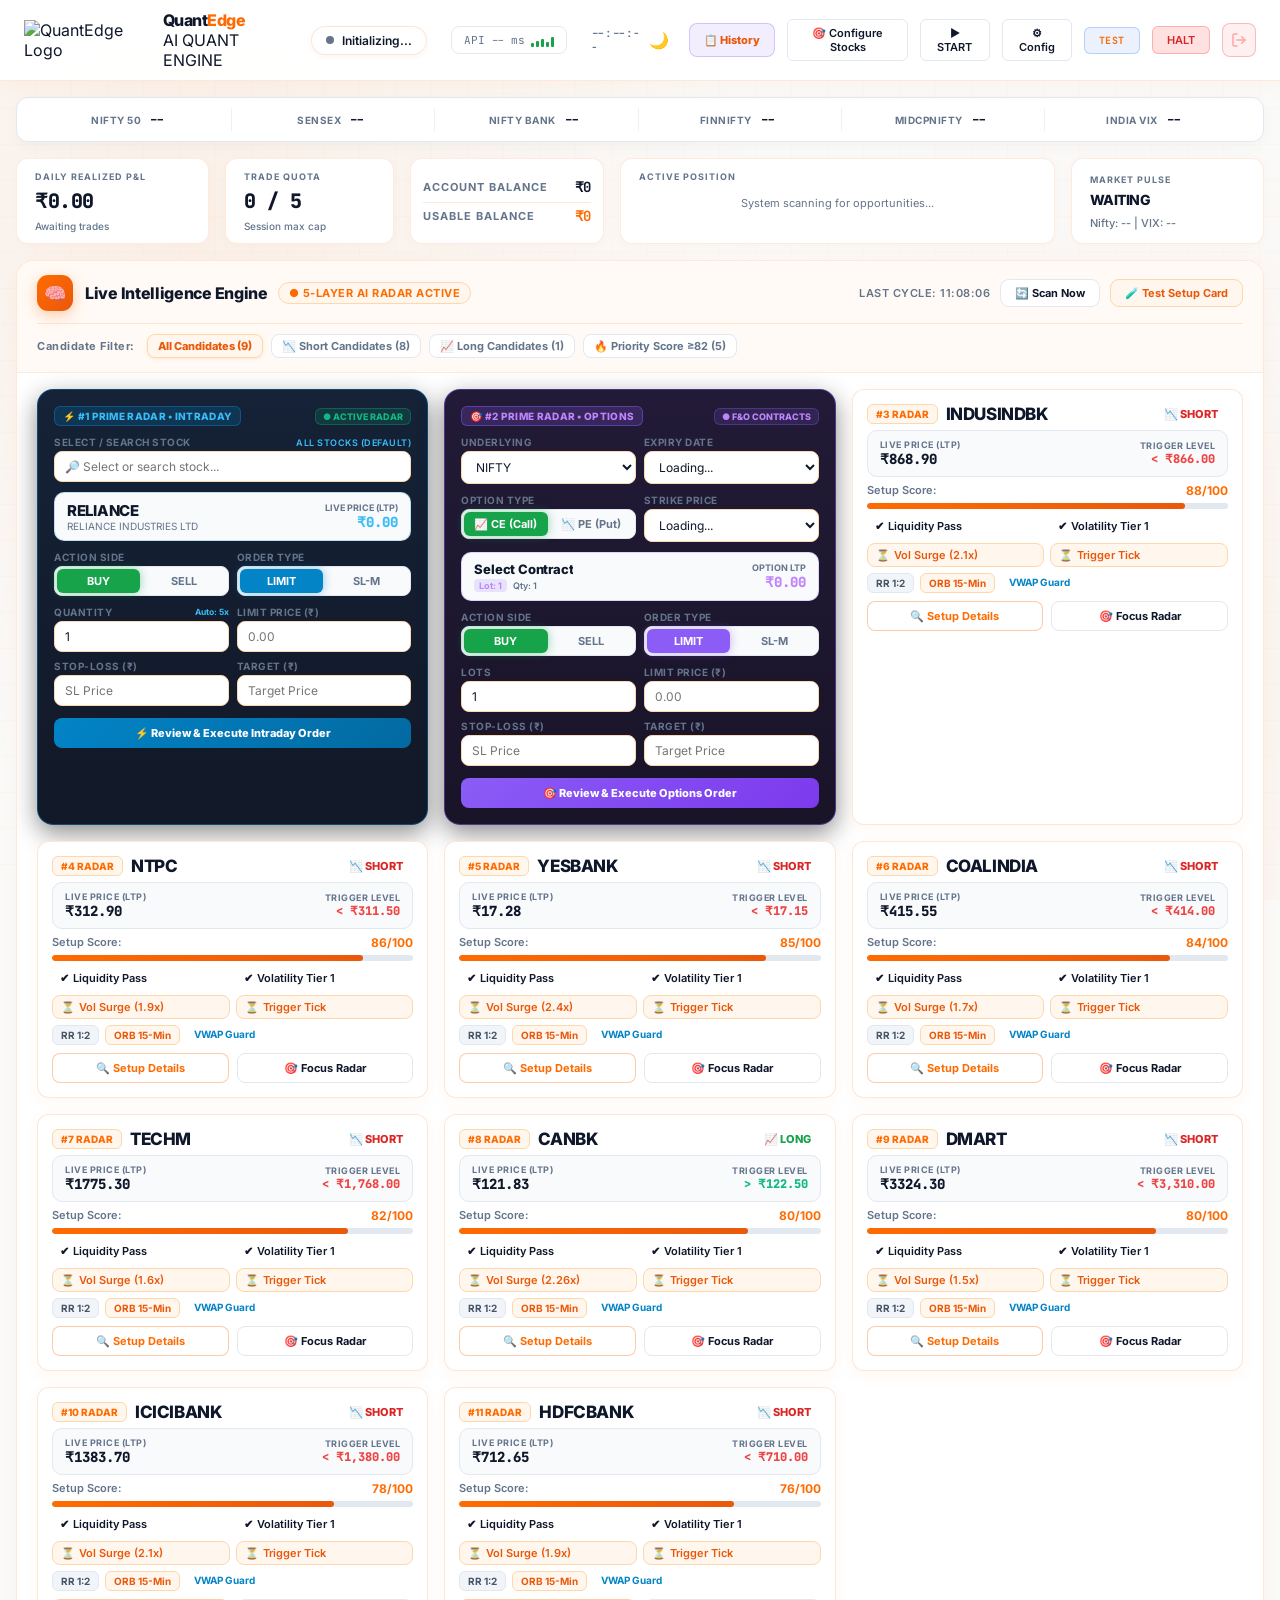
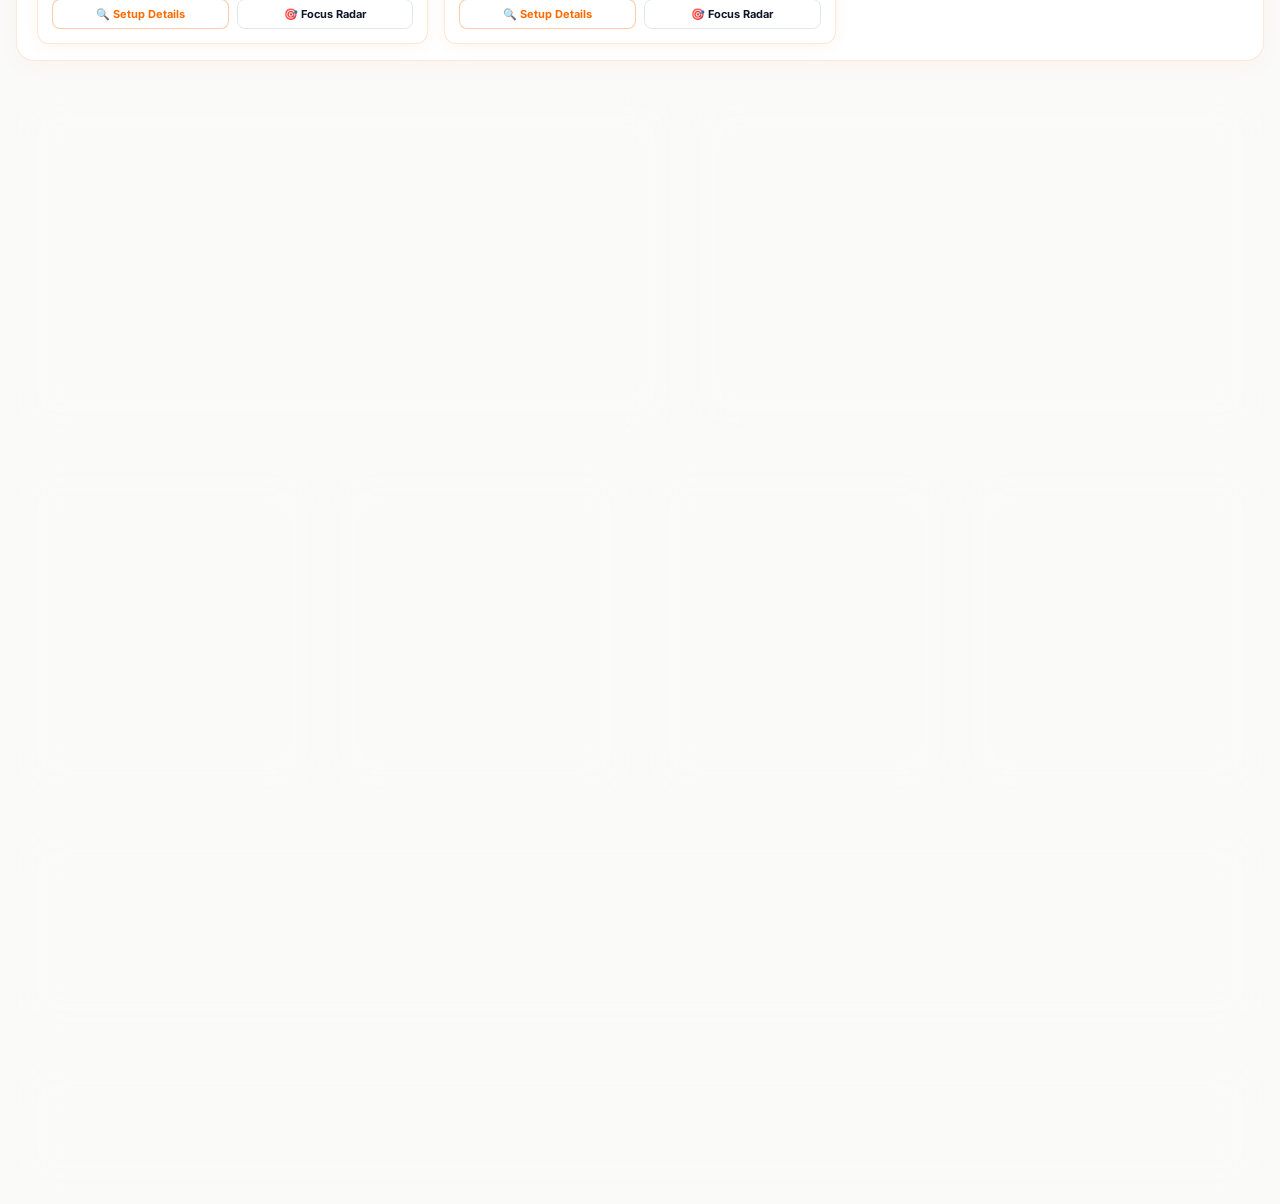
==== commit c80829f8: "Auto-calculate Prime Radar order quantity based on capital, max open trades, leverage and live price" ====
--- a/android_app/app/src/main/assets/www/index.html
+++ b/android_app/app/src/main/assets/www/index.html
@@ -4404,9 +4404,12 @@
                     <!-- Order Configuration Grid -->
                     <div style="display: grid; grid-template-columns: 1fr 1fr; gap: 8px;">
                         <div>
-                            <div class="prime-field-label">Quantity</div>
+                            <div class="prime-field-label" style="display: flex; justify-content: space-between; align-items: center;">
+                                <span>Quantity</span>
+                                <span id="prime-intra-qty-helper" style="font-size: 8.5px; font-weight: 700; color: #38bdf8; text-transform: none; letter-spacing: 0; cursor: pointer;" onclick="resetPrimeIntraQtyToAuto()" title="Click to recalculate auto quantity">Auto: 5x</span>
+                            </div>
                             <input type="number" id="prime-intra-qty" class="prime-input" min="1" value="1"
-                                oninput="validatePrimeIntraForm()">
+                                oninput="onPrimeIntraQtyInput()">
                         </div>
                         <div id="prime-intra-limit-box">
                             <div class="prime-field-label">Limit Price (₹)</div>
@@ -5434,6 +5437,10 @@
                         <span class="cfg-label">Manual Capital (₹)</span>
                         <input type="number" step="1000" class="cfg-input" id="c-manual-cap">
                     </div>
+                    <div class="cfg-row">
+                        <span class="cfg-label">Intraday Leverage (x)</span>
+                        <input type="number" step="0.5" min="1" max="10" class="cfg-input" id="c-leverage" placeholder="5.0">
+                    </div>
                 </div>
                 <div class="cfg-section" style="grid-column: 1 / -1;">
                     <div class="cfg-sec-title">🔑 Upstox Credentials (Write-Only)</div>
@@ -5634,6 +5641,9 @@
                 const [sRes, cRes] = await Promise.all([fetch(`${API}/status`), fetch(`${API}/config`)]);
                 state = await sRes.json();
                 config = await cRes.json();
+                if (typeof primeIntraState !== 'undefined' && !primeIntraState.userEditedQty && typeof updatePrimeIntraDynamicQty === 'function') {
+                    updatePrimeIntraDynamicQty(false);
+                }
                 const ms = Date.now() - t0;
                 lastFetch = Date.now();
                 updateLatency(ms);
@@ -5968,6 +5978,9 @@
                         primeIntraState.ltp = parseFloat(ltp);
                         const el = document.getElementById('prime-intra-ltp-val');
                         if (el) el.textContent = `₹${parseFloat(ltp).toFixed(2)}`;
+                        if (!primeIntraState.userEditedQty && typeof updatePrimeIntraDynamicQty === 'function') {
+                            updatePrimeIntraDynamicQty(false);
+                        }
                     }
                 }
                 if (typeof primeOptState !== 'undefined' && primeOptState.selectedContract) {
@@ -7281,6 +7294,7 @@
             document.getElementById('c-mode').value = config.MODE || 'TEST';
             document.getElementById('c-use-live-capital').value = config.USE_LIVE_CAPITAL ? 'true' : 'false';
             document.getElementById('c-manual-cap').value = config.MANUAL_CAPITAL || 10000.0;
+            document.getElementById('c-leverage').value = config.LEVERAGE || 5.0;
 
             // Clear write-only fields
             document.getElementById('c-up-id').value = '';
@@ -7319,6 +7333,7 @@
             document.getElementById('c-candle').value = '0.8';
             document.getElementById('c-min-price').value = '50';
             document.getElementById('c-max-price').value = '5000';
+            document.getElementById('c-leverage').value = '5.0';
             toast('Safe mode values loaded. Press Save to apply.', 'info');
         }
         async function saveConfig() {
@@ -7335,7 +7350,8 @@
                 HYBRID_VIRTUAL_MODE: document.getElementById('c-hybrid-mode').value === 'true',
                 MODE: document.getElementById('c-mode').value,
                 USE_LIVE_CAPITAL: document.getElementById('c-use-live-capital').value === 'true',
-                MANUAL_CAPITAL: parseFloat(document.getElementById('c-manual-cap').value)
+                MANUAL_CAPITAL: parseFloat(document.getElementById('c-manual-cap').value),
+                LEVERAGE: parseFloat(document.getElementById('c-leverage')?.value || 5.0)
             };
 
             // Write-only Upstox credentials
@@ -7699,8 +7715,100 @@
             price: 0.0,
             trigger_price: 0.0,
             sl: 0.0,
-            target: 0.0
+            target: 0.0,
+            userEditedQty: false
         };
+
+        // ─── DYNAMIC CAPITAL ALLOCATION & QUANTITY CALCULATION ─────────────────────
+        // Formula per system specification:
+        // Usable Capital = config.USE_LIVE_CAPITAL ? (account_balance || usable_balance) : manual_capital
+        // Capital Per Trade = Usable Capital / Maximum Open Trades
+        // Effective Trade Value (Buying Power) = Capital Per Trade × Leverage (5x default)
+        // Order Quantity = Math.floor(Effective Trade Value / Current Stock Price)
+        function getCalculatedPrimeIntraQty(stockPrice) {
+            const p = parseFloat(stockPrice);
+            if (!p || p <= 0) return { qty: 1, usableCapital: 10000, maxOpenTrades: 2, capitalPerTrade: 5000, leverage: 5.0, effectiveTradeValue: 25000 };
+
+            // 1. Usable Capital based on configuration
+            let usableCapital = 10000.0;
+            if (config && config.USE_LIVE_CAPITAL) {
+                usableCapital = parseFloat(state.account_balance || state.usable_balance || config.MANUAL_CAPITAL || 10000.0);
+            } else {
+                usableCapital = parseFloat((config && config.MANUAL_CAPITAL) || state.active_capital || state.usable_balance || 10000.0);
+            }
+            if (!usableCapital || usableCapital <= 0) usableCapital = 10000.0;
+
+            // 2. Maximum Open Trades from configuration
+            const maxOpenTrades = Math.max(1, parseInt((config && config.MAX_OPEN_TRADES) || 2));
+
+            // 3. Capital Per Trade = Usable Capital / Maximum Open Trades
+            const capitalPerTrade = usableCapital / maxOpenTrades;
+
+            // 4. Leverage: from configuration (default 5.0x for intraday MIS)
+            const leverage = parseFloat((config && config.LEVERAGE) || 5.0) || 5.0;
+
+            // 5. Effective Trade Value = Capital Per Trade * Leverage
+            const effectiveTradeValue = capitalPerTrade * leverage;
+
+            // 6. Quantity = Math.floor(Effective Trade Value / Current Stock Price)
+            const qty = Math.max(1, Math.floor(effectiveTradeValue / p));
+
+            return {
+                qty,
+                usableCapital,
+                maxOpenTrades,
+                capitalPerTrade,
+                leverage,
+                effectiveTradeValue
+            };
+        }
+
+        function updatePrimeIntraDynamicQty(force = false) {
+            const qtyInput = document.getElementById('prime-intra-qty');
+            const helperEl = document.getElementById('prime-intra-qty-helper');
+            if (!qtyInput) return;
+
+            // If user manually edited the quantity, keep manual value unless forced
+            if (primeIntraState.userEditedQty && !force) {
+                if (helperEl) {
+                    helperEl.textContent = '✏️ Manual (reset)';
+                    helperEl.style.color = '#f59e0b';
+                    helperEl.title = 'Manual quantity set. Click to reset to dynamic auto quantity.';
+                }
+                return;
+            }
+
+            const currentPrice = (primeIntraState.ltp && primeIntraState.ltp > 0)
+                ? primeIntraState.ltp
+                : (parseFloat(document.getElementById('prime-intra-price')?.value || 0) || 100.0);
+
+            const calc = getCalculatedPrimeIntraQty(currentPrice);
+            qtyInput.value = calc.qty;
+
+            if (helperEl) {
+                helperEl.textContent = `Auto: ${calc.qty} (${calc.leverage}x)`;
+                helperEl.style.color = '#38bdf8';
+                helperEl.title = `Auto: Capital ₹${Math.round(calc.usableCapital).toLocaleString('en-IN')} / ${calc.maxOpenTrades} slots = ₹${Math.round(calc.capitalPerTrade).toLocaleString('en-IN')} × ${calc.leverage}x lev = ₹${Math.round(calc.effectiveTradeValue).toLocaleString('en-IN')} / ₹${currentPrice.toFixed(2)}`;
+            }
+        }
+
+        function resetPrimeIntraQtyToAuto() {
+            primeIntraState.userEditedQty = false;
+            updatePrimeIntraDynamicQty(true);
+            validatePrimeIntraForm();
+            toast('↺ Quantity reset to dynamic auto-calculation', 'info');
+        }
+
+        function onPrimeIntraQtyInput() {
+            primeIntraState.userEditedQty = true;
+            const helperEl = document.getElementById('prime-intra-qty-helper');
+            if (helperEl) {
+                helperEl.textContent = '✏️ Manual (reset)';
+                helperEl.style.color = '#f59e0b';
+                helperEl.title = 'Click to reset to dynamic auto quantity';
+            }
+            validatePrimeIntraForm();
+        }
 
         // State Store for PrimeRadar – Options
         const primeOptState = {
@@ -7833,6 +7941,7 @@
             primeIntraState.instrument_key = key;
             primeIntraState.lot_size = lotSize || 1;
             primeIntraState.tick_size = tickSize || 0.05;
+            primeIntraState.userEditedQty = false; // Reset manual flag on new stock selection
 
             // Update UI elements
             const symEl = document.getElementById('prime-intra-sym-display');
@@ -7882,6 +7991,9 @@
                         if (targetInput && (force || !targetInput.value || parseFloat(targetInput.value) <= 0)) {
                             targetInput.value = (ltp * (isBuy ? 1.02 : 0.98)).toFixed(2);
                         }
+
+                        // Auto-calculate and update order quantity dynamically based on system config
+                        updatePrimeIntraDynamicQty(force);
                     }
                 }
             } catch (e) {
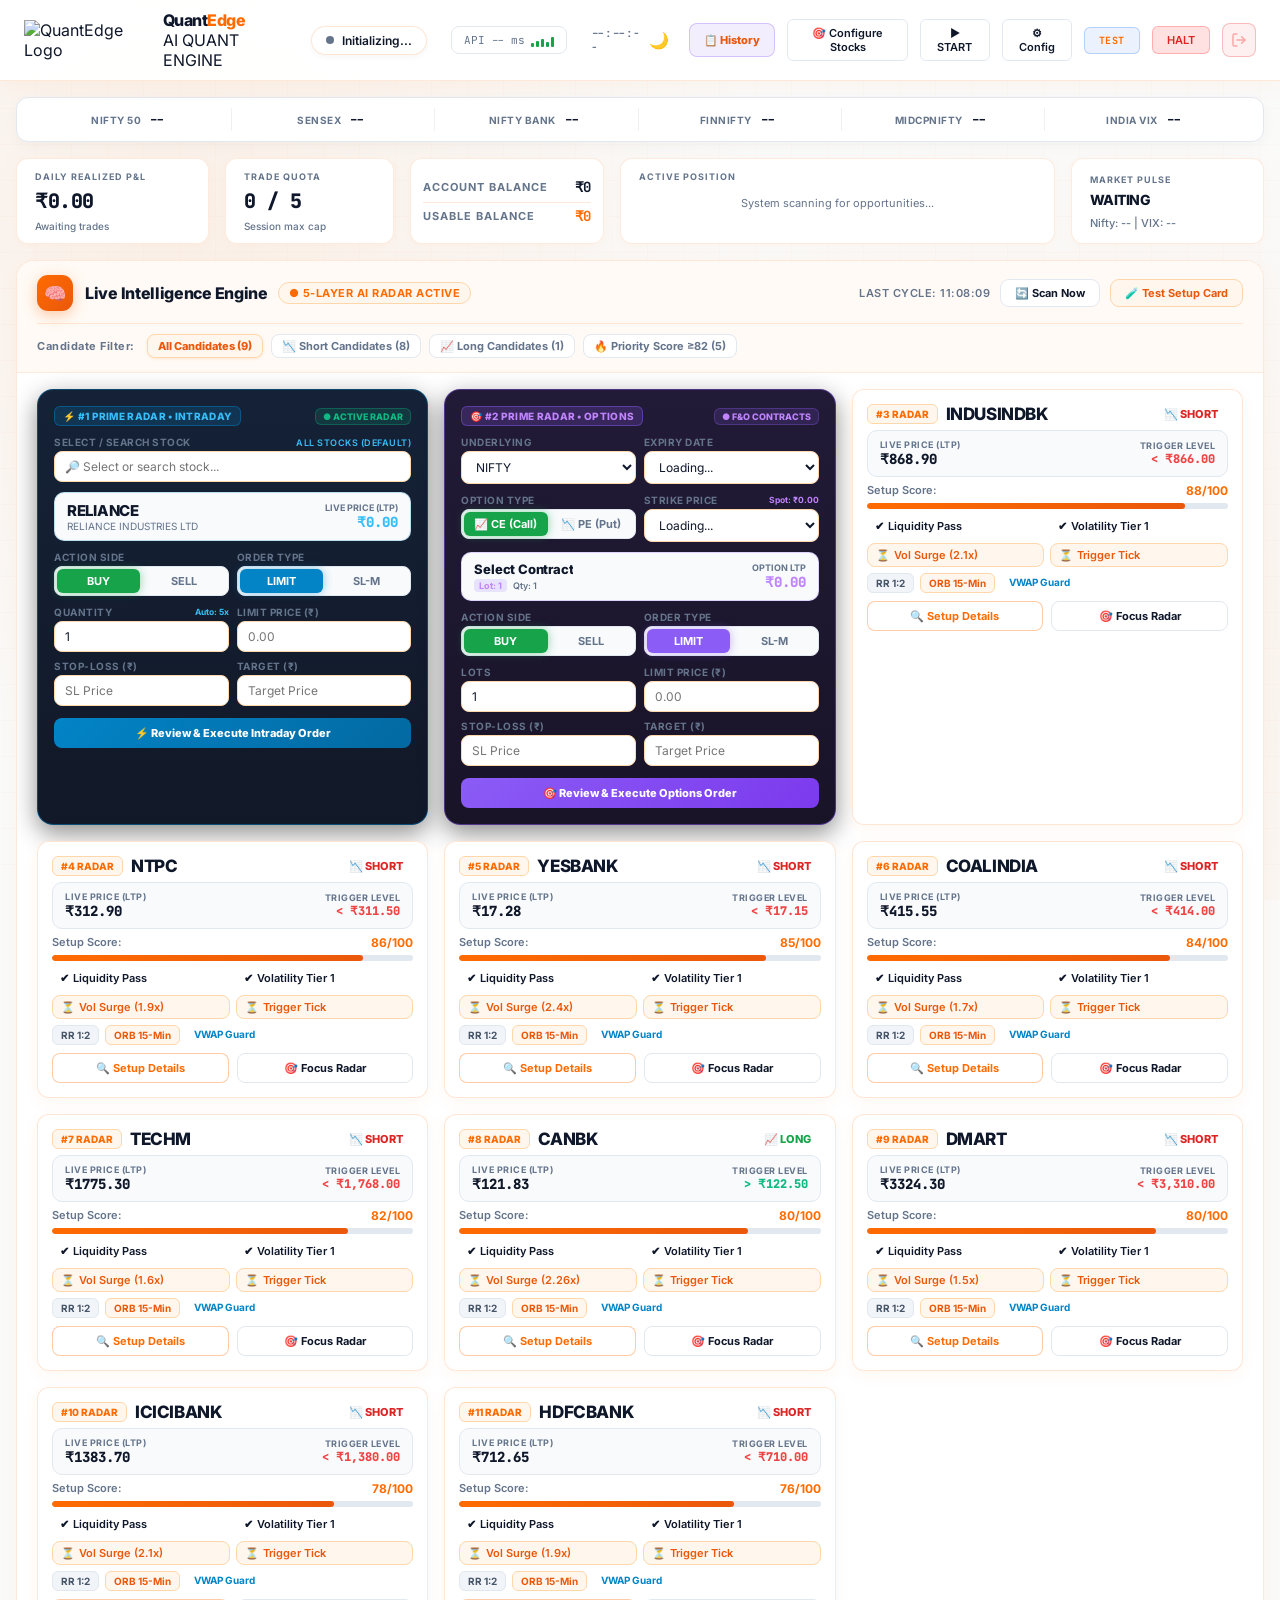
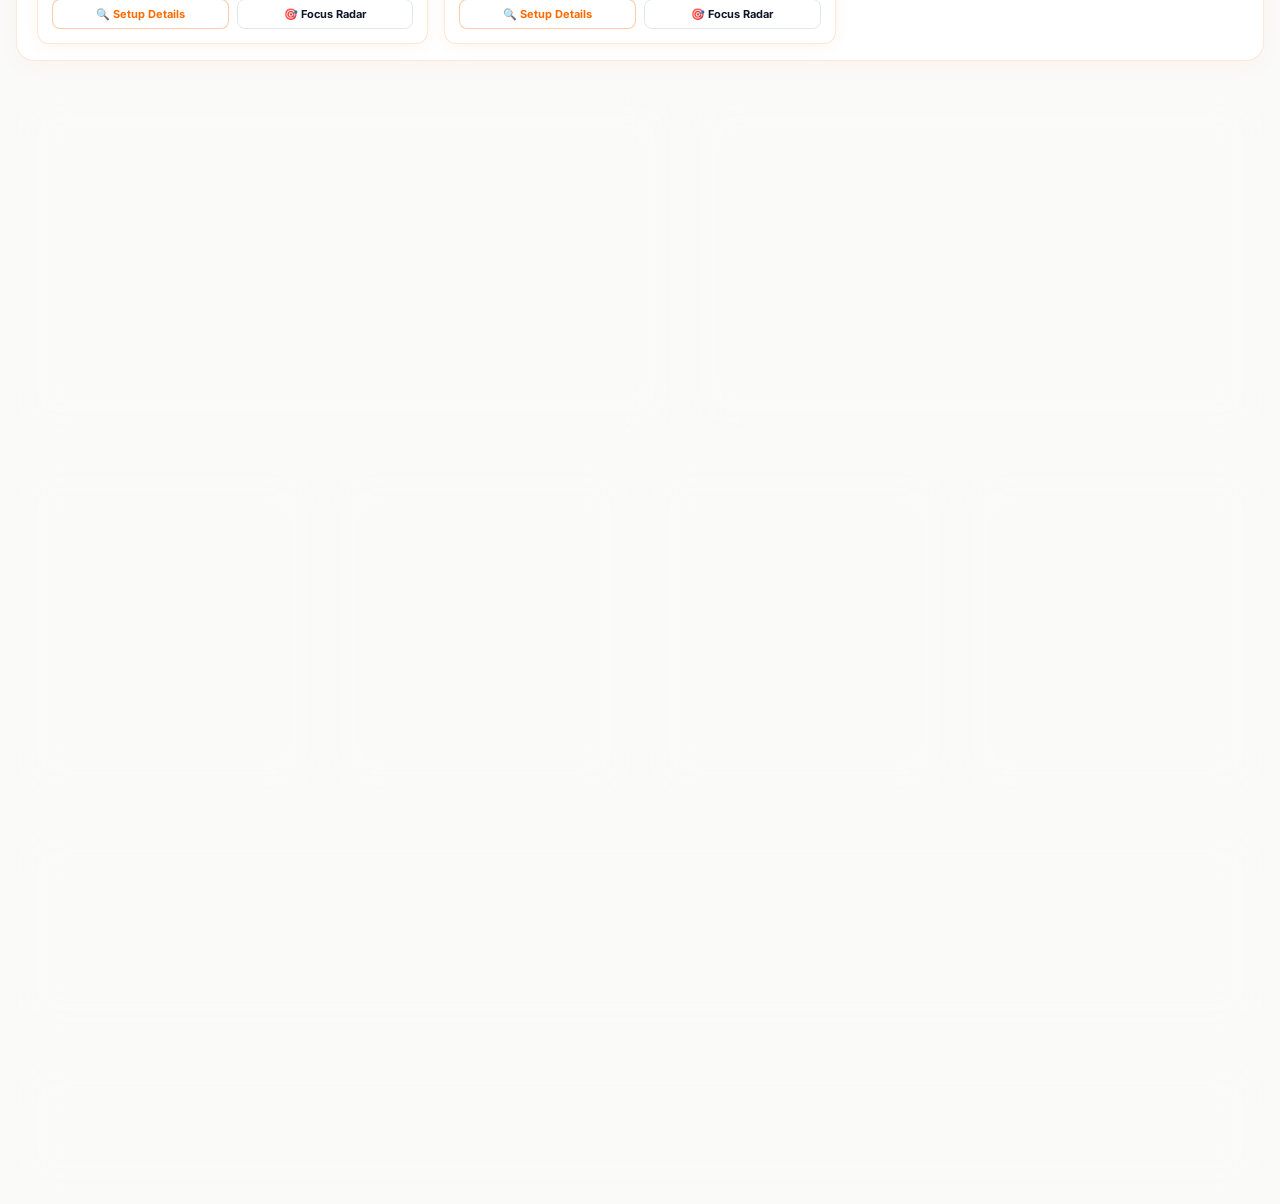
==== commit 22fe31ff: "fix(options): dynamically select closest ATM strike for CE and PE based on live spot price" ====
--- a/android_app/app/src/main/assets/www/index.html
+++ b/android_app/app/src/main/assets/www/index.html
@@ -4492,7 +4492,10 @@
                             </div>
                         </div>
                         <div>
-                            <div class="prime-field-label">Strike Price</div>
+                            <div class="prime-field-label" style="display: flex; justify-content: space-between; align-items: center;">
+                                <span>Strike Price</span>
+                                <span id="prime-opt-spot-display" style="font-size: 8.5px; font-weight: 700; color: #c084fc; text-transform: none; letter-spacing: 0;">Spot: ₹0.00</span>
+                            </div>
                             <select id="prime-opt-strike" class="prime-input"
                                 onchange="onPrimeOptStrikeChange(this.value)">
                                 <option value="">Loading...</option>
@@ -4551,7 +4554,7 @@
                         <div>
                             <div class="prime-field-label">Lots</div>
                             <input type="number" id="prime-opt-lots" class="prime-input" min="1" value="1"
-                                oninput="updatePrimeOptTotalQty()">
+                                oninput="primeOptState.userEditedLots = true; updatePrimeOptTotalQty(); validatePrimeOptForm();">
                         </div>
                         <div id="prime-opt-limit-box">
                             <div class="prime-field-label">Limit Price (₹)</div>
@@ -6024,6 +6027,7 @@
                 const data = await res.json();
                 const prices = data.prices || {};
                 const prevClose = data.prev_close || {};
+                window._latestIndices = prices;
 
                 // Flash animation helper
                 function flashPrice(el, newVal, oldVal) {
@@ -6060,6 +6064,18 @@
                         _prevIndexPrices[item.key] = ltp;
                     }
                 });
+
+                // Real-time update of PrimeRadar Options underlying spot display if an index is selected
+                if (typeof primeOptState !== 'undefined' && primeOptState.underlying) {
+                    const spot = typeof getUnderlyingLiveSpot === 'function' ? getUnderlyingLiveSpot(primeOptState.underlying) : 0;
+                    if (spot && spot > 0) {
+                        primeOptState.underlyingSpot = spot;
+                        const spotDisplay = document.getElementById('prime-opt-spot-display');
+                        if (spotDisplay && primeOptState.selectedContract) {
+                            spotDisplay.textContent = `Spot: ₹${spot.toFixed(2)} (ATM: ₹${primeOptState.selectedContract.strike_price})`;
+                        }
+                    }
+                }
 
                 // Update WS feed indicator if present
                 const wsIndEl = document.getElementById('ws-index-status');
@@ -7818,6 +7834,8 @@
             option_type: 'CE',
             contracts: [],
             selectedContract: null,
+            underlyingSpot: 0.0,
+            userEditedLots: false,
             ltp: 0.0,
             side: 'BUY',
             order_type: 'LIMIT',
@@ -7828,6 +7846,55 @@
             sl: 0.0,
             target: 0.0
         };
+
+        // Resolves the real-time spot price of any options underlying (Index or Stock)
+        function getUnderlyingLiveSpot(underlying) {
+            if (!underlying) return 0.0;
+            const u = underlying.trim().toUpperCase();
+
+            // Match underlying with candidate keys in indices and prices
+            let candidateKeys = [];
+            if (u === 'NIFTY' || u === 'NIFTY 50' || u === 'NIFTY50') {
+                candidateKeys = ['NSE_INDEX|Nifty 50', 'NSE_INDEX:Nifty 50', 'NIFTY 50', 'NIFTY'];
+            } else if (u === 'BANKNIFTY' || u === 'NIFTY BANK' || u === 'BANK NIFTY') {
+                candidateKeys = ['NSE_INDEX|Nifty Bank', 'NSE_INDEX:Nifty Bank', 'NIFTY BANK', 'BANKNIFTY'];
+            } else if (u === 'FINNIFTY' || u === 'NIFTY FIN SERVICE' || u === 'NIFTY FINANCIAL SERVICES') {
+                candidateKeys = ['NSE_INDEX|Nifty Fin Service', 'NSE_INDEX:Nifty Fin Service', 'FINNIFTY', 'NIFTY FIN SERVICE'];
+            } else if (u === 'MIDCPNIFTY' || u === 'NIFTY MID SELECT' || u === 'MIDCAP NIFTY') {
+                candidateKeys = ['NSE_INDEX|NIFTY MID SELECT', 'NSE_INDEX:NIFTY MID SELECT', 'MIDCPNIFTY', 'NIFTY MID SELECT'];
+            } else if (u === 'SENSEX' || u === 'BSE SENSEX') {
+                candidateKeys = ['BSE_INDEX|SENSEX', 'BSE_INDEX:SENSEX', 'SENSEX'];
+            } else if (u === 'BANKEX' || u === 'BSE BANKEX') {
+                candidateKeys = ['BSE_INDEX|BANKEX', 'BSE_INDEX:BANKEX', 'BANKEX'];
+            } else if (u === 'NIFTYNXT50' || u === 'NIFTY NEXT 50') {
+                candidateKeys = ['NSE_INDEX|Nifty Next 50', 'NSE_INDEX:Nifty Next 50', 'NIFTY NEXT 50'];
+            } else {
+                candidateKeys = [u];
+            }
+
+            // 1. Check window._latestIndices (from /api/indices)
+            if (window._latestIndices) {
+                for (const k of candidateKeys) {
+                    const val = parseFloat(window._latestIndices[k]);
+                    if (val && val > 0) return val;
+                }
+            }
+
+            // 2. Check window._latestPrices (from /api/live-prices)
+            if (window._latestPrices) {
+                for (const k of candidateKeys) {
+                    const val = parseFloat(window._latestPrices[k]);
+                    if (val && val > 0) return val;
+                }
+            }
+
+            // 3. Check cached spot in primeOptState
+            if (primeOptState.underlyingSpot && primeOptState.underlyingSpot > 0) {
+                return primeOptState.underlyingSpot;
+            }
+
+            return 0.0;
+        }
 
         // Order awaiting explicit confirmation
         let pendingPrimeOrder = null;
@@ -8268,20 +8335,64 @@
                 const strikeSel = document.getElementById('prime-opt-strike');
                 if (!strikeSel) return;
 
-                if (contracts.length === 0) {
+                if (!contracts || contracts.length === 0) {
                     strikeSel.innerHTML = '<option value="">No strikes found</option>';
                     return;
                 }
 
-                // Middle strike (ATM proxy) as default selection
-                const midIndex = Math.floor(contracts.length / 2);
-                strikeSel.innerHTML = contracts.map((c, idx) => `
-                    <option value="${c.instrument_key}" ${idx === midIndex ? 'selected' : ''}>
-                        ₹${c.strike_price} ${c.instrument_type}
-                    </option>
-                `).join('');
-
-                onPrimeOptStrikeChange(strikeSel.value);
+                // 1. Resolve live real-time spot price of the underlying
+                let spotPrice = 0.0;
+                if (contracts[0] && contracts[0].spot_price && contracts[0].spot_price > 0) {
+                    spotPrice = parseFloat(contracts[0].spot_price);
+                }
+                if (!spotPrice || spotPrice <= 0) {
+                    const hdrSpot = parseFloat(res.headers.get('X-Underlying-Spot') || 0);
+                    if (hdrSpot > 0) spotPrice = hdrSpot;
+                }
+                if (!spotPrice || spotPrice <= 0) {
+                    spotPrice = getUnderlyingLiveSpot(primeOptState.underlying);
+                }
+                primeOptState.underlyingSpot = spotPrice;
+
+                // 2. Dynamically calculate the nearest ATM strike
+                let selectedContract = null;
+                if (spotPrice > 0) {
+                    selectedContract = contracts.reduce((closest, curr) => {
+                        if (!closest) return curr;
+                        const closestDiff = Math.abs(closest.strike_price - spotPrice);
+                        const currDiff = Math.abs(curr.strike_price - spotPrice);
+                        return currDiff < closestDiff ? curr : closest;
+                    }, contracts[0]);
+                } else {
+                    selectedContract = contracts.find(c => c.is_atm) || contracts[Math.floor(contracts.length / 2)];
+                }
+
+                const atmKey = selectedContract ? selectedContract.instrument_key : '';
+                const atmStrike = selectedContract ? selectedContract.strike_price : 0;
+
+                // 3. Update Spot & ATM display in UI
+                const spotDisplay = document.getElementById('prime-opt-spot-display');
+                if (spotDisplay) {
+                    if (spotPrice > 0) {
+                        spotDisplay.textContent = `Spot: ₹${spotPrice.toFixed(2)} (ATM: ₹${atmStrike})`;
+                        spotDisplay.title = `Live ${primeOptState.underlying} spot: ₹${spotPrice.toFixed(2)}. Selected ATM strike: ₹${atmStrike}.`;
+                    } else {
+                        spotDisplay.textContent = `ATM Strike: ₹${atmStrike}`;
+                    }
+                }
+
+                // 4. Render strikes in dropdown, clearly marking the dynamic ATM strike
+                strikeSel.innerHTML = contracts.map(c => {
+                    const isAtm = (c.strike_price === atmStrike);
+                    const isSelected = (c.instrument_key === atmKey);
+                    const label = isAtm
+                        ? `₹${c.strike_price} ${c.instrument_type} • ATM`
+                        : `₹${c.strike_price} ${c.instrument_type}`;
+                    return `<option value="${c.instrument_key}" ${isSelected ? 'selected' : ''}>${label}</option>`;
+                }).join('');
+
+                strikeSel.value = atmKey;
+                onPrimeOptStrikeChange(atmKey);
             } catch (e) {
                 console.warn("loadPrimeOptContracts error:", e);
             }
@@ -8322,6 +8433,25 @@
 
                     const base = ltp > 0 ? ltp : 50.0;
                     const isBuy = (primeOptState.side === 'BUY');
+
+                    // Auto-calculate lots based on available capital per trade
+                    const lotsInput = document.getElementById('prime-opt-lots');
+                    if (lotsInput && !primeOptState.userEditedLots) {
+                        const lotSize = primeOptState.selectedContract ? (primeOptState.selectedContract.lot_size || 1) : 1;
+                        let totalCap = 10000.0;
+                        if (config && config.USE_LIVE_CAPITAL) {
+                            totalCap = parseFloat(state.account_balance || state.usable_balance || config.MANUAL_CAPITAL || 10000.0);
+                        } else {
+                            totalCap = parseFloat((config && config.MANUAL_CAPITAL) || state.active_capital || state.usable_balance || 10000.0);
+                        }
+                        if (!totalCap || totalCap <= 0) totalCap = 10000.0;
+                        const maxOpen = Math.max(1, parseInt((config && config.MAX_OPEN_TRADES) || 2));
+                        const capPerTrade = totalCap / maxOpen;
+                        const costPerLot = (ltp > 0 ? ltp : 50.0) * lotSize;
+                        const calcLots = Math.max(1, Math.floor(capPerTrade / costPerLot));
+                        lotsInput.value = calcLots;
+                        updatePrimeOptTotalQty();
+                    }
 
                     // Auto-suggest price inputs
                     const priceInput = document.getElementById('prime-opt-price');
@@ -8340,6 +8470,7 @@
                     if (targetInput && (force || !targetInput.value || parseFloat(targetInput.value) <= 0)) {
                         targetInput.value = (base * (isBuy ? 1.30 : 0.70)).toFixed(2);
                     }
+                    validatePrimeOptForm();
                 }
             } catch (e) {
                 console.warn("Error refreshing Options LTP:", e);
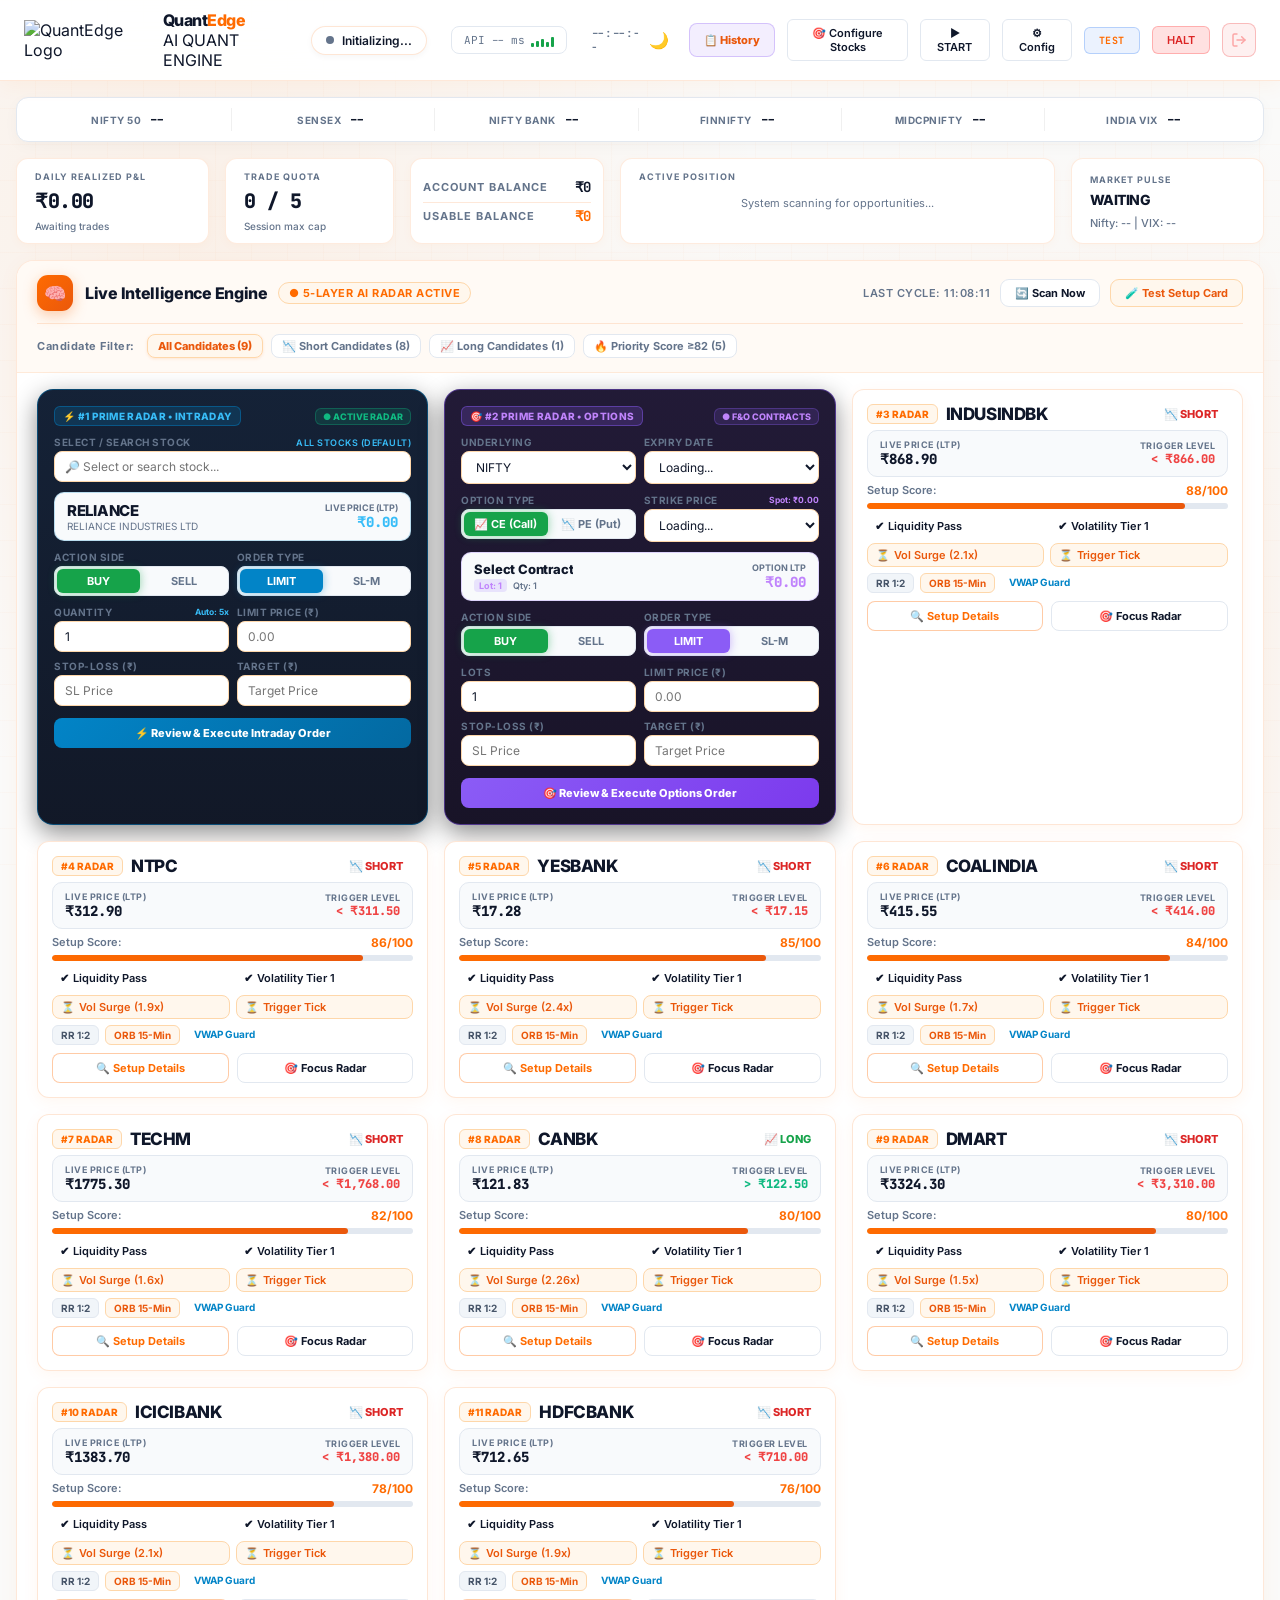
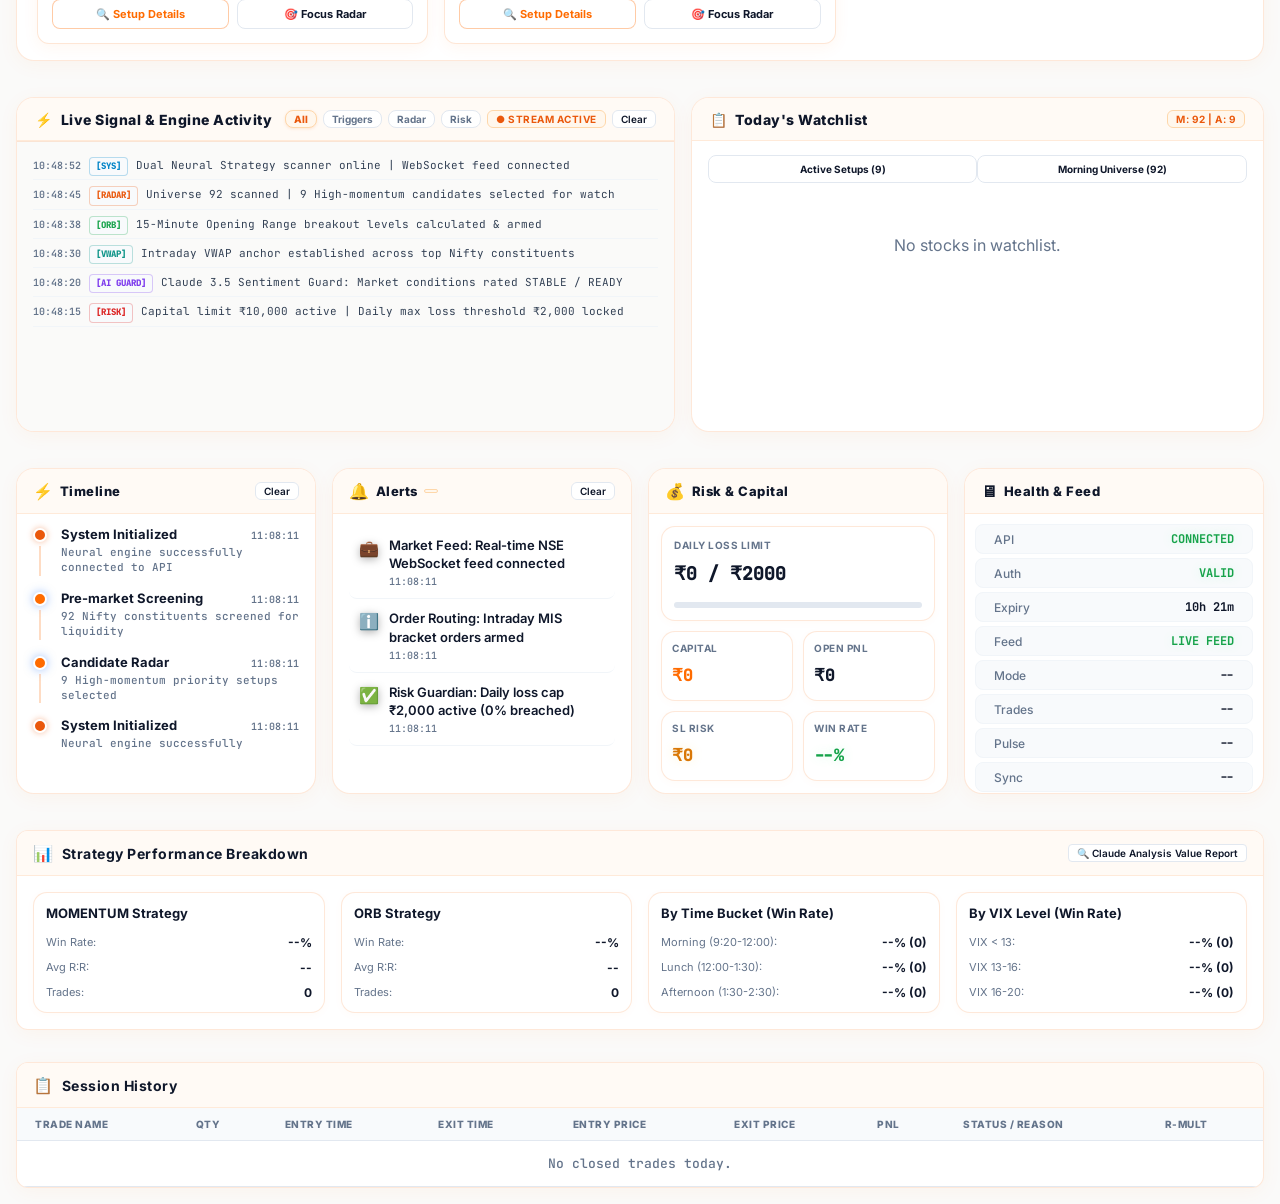
==== commit 70148528: "fix(market_feed): prevent NIFTY 500 ticks from colliding with NIFTY 50 via exact canonical index map" ====
--- a/android_app/app/src/main/assets/www/index.html
+++ b/android_app/app/src/main/assets/www/index.html
@@ -6071,8 +6071,18 @@
                     if (spot && spot > 0) {
                         primeOptState.underlyingSpot = spot;
                         const spotDisplay = document.getElementById('prime-opt-spot-display');
-                        if (spotDisplay && primeOptState.selectedContract) {
-                            spotDisplay.textContent = `Spot: ₹${spot.toFixed(2)} (ATM: ₹${primeOptState.selectedContract.strike_price})`;
+                        if (spotDisplay) {
+                            let atmStrike = 0;
+                            if (primeOptState.contracts && primeOptState.contracts.length > 0) {
+                                const closest = primeOptState.contracts.reduce((c, curr) => 
+                                    Math.abs(curr.strike_price - spot) < Math.abs(c.strike_price - spot) ? curr : c, 
+                                    primeOptState.contracts[0]
+                                );
+                                atmStrike = closest ? closest.strike_price : 0;
+                            } else if (primeOptState.selectedContract) {
+                                atmStrike = primeOptState.selectedContract.strike_price;
+                            }
+                            spotDisplay.textContent = `Spot: ₹${spot.toFixed(2)} (ATM: ₹${atmStrike})`;
                         }
                     }
                 }
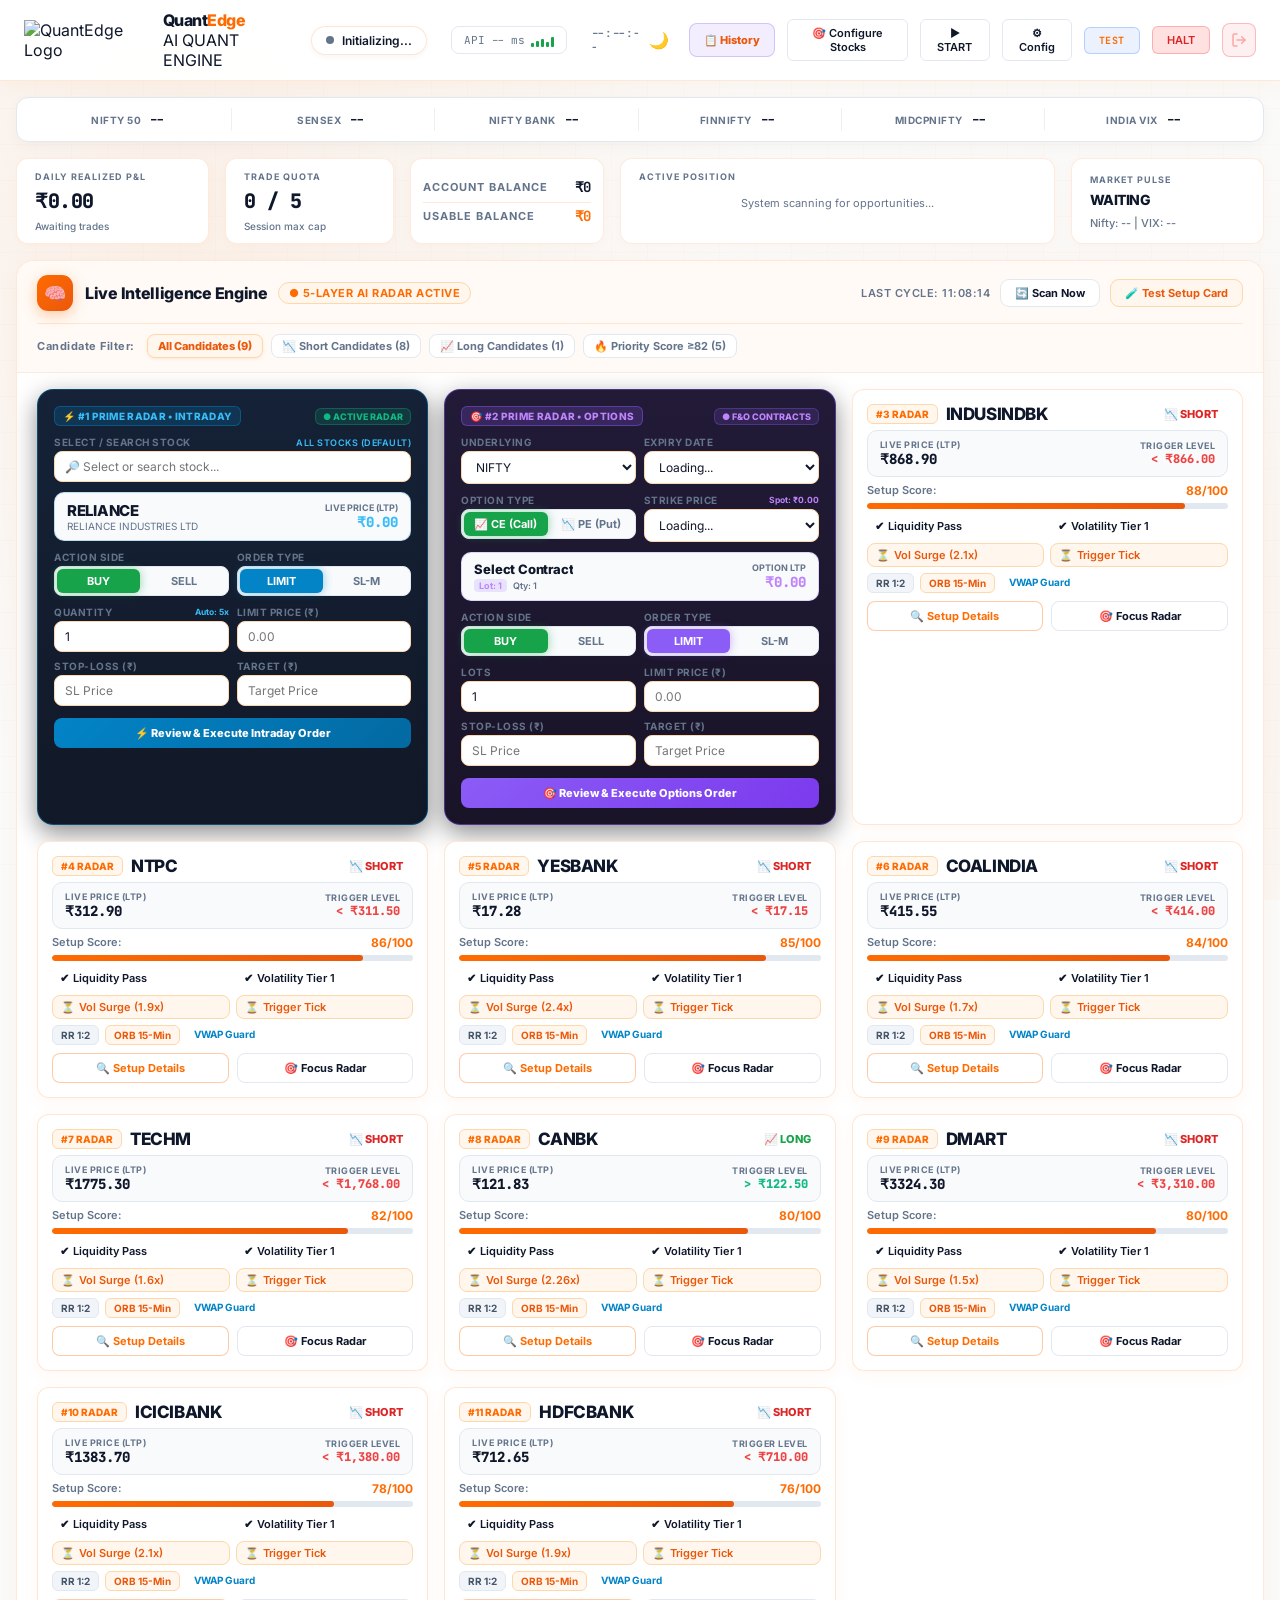
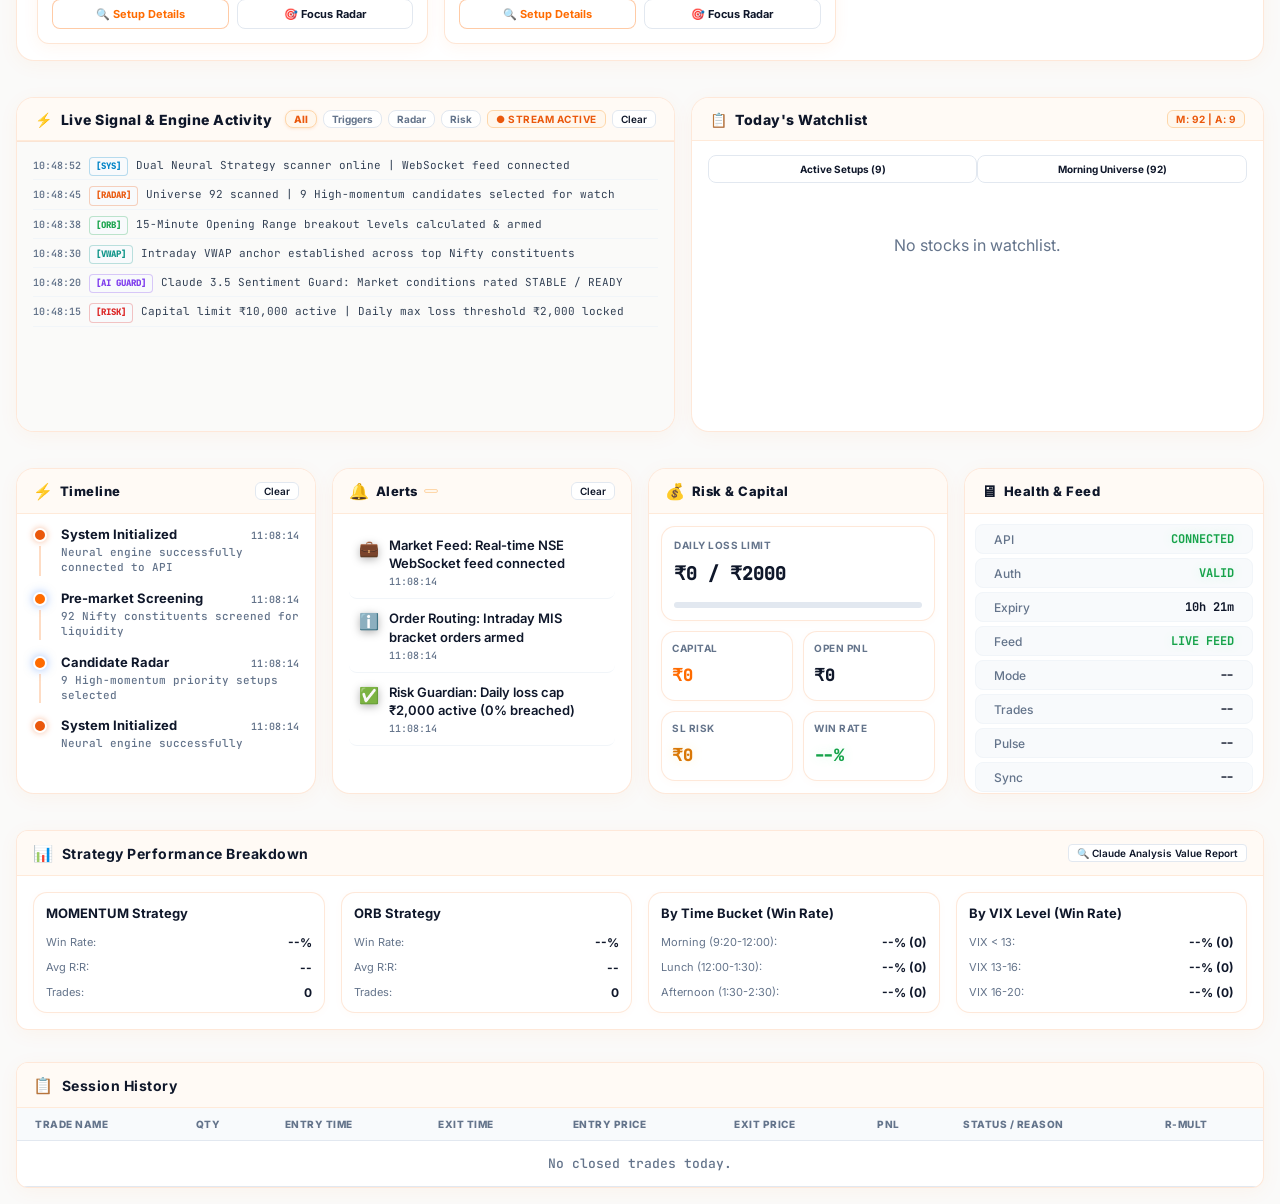
==== commit 94138591: "Update PrimeRadar order execution flow: ensure orders bypass local limits to reach Upstox, display e" ====
--- a/android_app/app/src/main/assets/www/index.html
+++ b/android_app/app/src/main/assets/www/index.html
@@ -6024,7 +6024,13 @@
                     _isFetchingIndices = false;
                     return;
                 }
-                const data = await res.json();
+                let data;
+                try {
+                    data = await res.json();
+                } catch (jsonErr) {
+                    const text = await res.text().catch(() => '');
+                    data = { detail: text || `HTTP ${res.status} Error` };
+                }
                 const prices = data.prices || {};
                 const prevClose = data.prev_close || {};
                 window._latestIndices = prices;
@@ -6316,7 +6322,13 @@
                         price: 0.0 // 0.0 instructs backend to execute at true verified live market price
                     })
                 });
-                const data = await res.json();
+                let data;
+                try {
+                    data = await res.json();
+                } catch (jsonErr) {
+                    const text = await res.text().catch(() => '');
+                    data = { detail: text || `HTTP ${res.status} Error` };
+                }
                 if (res.ok && (data.status === 'success' || data.status === 'COMPLETE' || data.order_id || data.multi_account === true)) {
                     if (data.multi_account === true) {
                         if (typeof openMultiTradeResultsModal === 'function') openMultiTradeResultsModal(data);
@@ -6729,7 +6741,13 @@
         async function fetchStrategyPerformance() {
             try {
                 const res = await fetch(`${API}/trades/strategy-performance`);
-                const data = await res.json();
+                let data;
+                try {
+                    data = await res.json();
+                } catch (jsonErr) {
+                    const text = await res.text().catch(() => '');
+                    data = { detail: text || `HTTP ${res.status} Error` };
+                }
 
                 // Update Momentum Strategy
                 document.getElementById('perf-mom-winrate').textContent = `${data.momentum.win_rate}%`;
@@ -6762,7 +6780,13 @@
 
             try {
                 const res = await fetch(`${API}/performance/report`);
-                const data = await res.json();
+                let data;
+                try {
+                    data = await res.json();
+                } catch (jsonErr) {
+                    const text = await res.text().catch(() => '');
+                    data = { detail: text || `HTTP ${res.status} Error` };
+                }
 
                 if (data.total_trades === 0) {
                     body.innerHTML = '<div style="text-align:center; padding: 20px; color:var(--muted)">No trades found in database history. Start paper trading to generate stats!</div>';
@@ -8039,7 +8063,13 @@
             try {
                 const res = await fetch(`/api/market/ltp?instrument_key=${encodeURIComponent(primeIntraState.instrument_key)}&symbol=${encodeURIComponent(primeIntraState.symbol)}`);
                 if (res.ok) {
-                    const data = await res.json();
+                    let data;
+                try {
+                    data = await res.json();
+                } catch (jsonErr) {
+                    const text = await res.text().catch(() => '');
+                    data = { detail: text || `HTTP ${res.status} Error` };
+                }
                     const ltp = parseFloat(data.ltp || 0);
                     if (ltp > 0) {
                         primeIntraState.ltp = ltp;
@@ -8430,7 +8460,13 @@
             try {
                 const res = await fetch(`/api/market/ltp?instrument_key=${encodeURIComponent(primeOptState.selectedContract.instrument_key)}&symbol=${encodeURIComponent(primeOptState.selectedContract.trading_symbol)}`);
                 if (res.ok) {
-                    const data = await res.json();
+                    let data;
+                try {
+                    data = await res.json();
+                } catch (jsonErr) {
+                    const text = await res.text().catch(() => '');
+                    data = { detail: text || `HTTP ${res.status} Error` };
+                }
                     const ltp = parseFloat(data.ltp || 0);
                     primeOptState.ltp = ltp;
 
@@ -8770,16 +8806,22 @@
             const modal = document.getElementById('m-prime-confirm');
             if (modal) modal.classList.remove('open');
             pendingPrimeOrder = null;
+            const submitBtn = document.getElementById('btn-prime-confirm-submit');
+            if (submitBtn) {
+                submitBtn.disabled = false;
+                submitBtn.innerHTML = '🚀 Confirm & Submit Order';
+            }
         }
 
         async function submitPrimeOrderConfirmed() {
             if (!pendingPrimeOrder) return;
+            const orderRef = { ...pendingPrimeOrder };
 
             const submitBtn = document.getElementById('btn-prime-confirm-submit');
             const errBox = document.getElementById('prime-confirm-err');
             if (submitBtn) {
                 submitBtn.disabled = true;
-                submitBtn.innerHTML = '⏳ Transmitting to Broker...';
+                submitBtn.innerHTML = '⏳ Transmitting to Upstox...';
             }
             if (errBox) { errBox.style.display = 'none'; errBox.textContent = ''; }
 
@@ -8788,46 +8830,53 @@
                     method: 'POST',
                     headers: { 'Content-Type': 'application/json' },
                     body: JSON.stringify({
-                        symbol: pendingPrimeOrder.symbol,
-                        instrument_key: pendingPrimeOrder.instrument_key,
-                        side: pendingPrimeOrder.side,
-                        order_type: pendingPrimeOrder.order_type,
-                        qty: pendingPrimeOrder.qty,
-                        price: pendingPrimeOrder.price || 0.0,
-                        trigger_price: pendingPrimeOrder.trigger_price || 0.0,
-                        sl: pendingPrimeOrder.sl || 0.0,
-                        target: pendingPrimeOrder.target || 0.0,
-                        radar_type: pendingPrimeOrder.radar_type,
-                        product: pendingPrimeOrder.product || 'I',
-                        contract_info: pendingPrimeOrder.contract_info || null
+                        symbol: orderRef.symbol,
+                        instrument_key: orderRef.instrument_key,
+                        side: orderRef.side,
+                        order_type: orderRef.order_type,
+                        qty: orderRef.qty,
+                        price: orderRef.price || 0.0,
+                        trigger_price: orderRef.trigger_price || 0.0,
+                        sl: orderRef.sl || 0.0,
+                        target: orderRef.target || 0.0,
+                        radar_type: orderRef.radar_type,
+                        product: orderRef.product || 'I',
+                        contract_info: orderRef.contract_info || null
                     })
                 });
 
-                const data = await res.json();
+                let data;
+                try {
+                    data = await res.json();
+                } catch (jsonErr) {
+                    const text = await res.text().catch(() => '');
+                    data = { detail: text || `HTTP ${res.status} Error` };
+                }
                 if (res.ok && (data.status === 'success' || data.multi_account === true)) {
                     closePrimeConfirmModal();
                     if (data.multi_account === true) {
                         if (typeof openMultiTradeResultsModal === 'function') openMultiTradeResultsModal(data);
                         toast(`⚡ Multi-Account Trade: ${data.successful_accounts}/${data.total_accounts} accounts executed!`, data.successful_accounts > 0 ? 'success' : 'error');
-                        addTimeline(`MULTI-ACCOUNT TRADE`, `${pendingPrimeOrder.side} ${pendingPrimeOrder.qty} ${pendingPrimeOrder.symbol} replicated across ${data.successful_accounts}/${data.total_accounts} accounts`, 'exec');
-                        pushAlert(`⚡ Multi-Account ${pendingPrimeOrder.side} executed: ${data.successful_accounts}/${data.total_accounts} accounts succeeded`, 'trade');
+                        addTimeline(`MULTI-ACCOUNT TRADE`, `${orderRef.side} ${orderRef.qty} ${orderRef.symbol} replicated across ${data.successful_accounts}/${data.total_accounts} accounts`, 'exec');
+                        pushAlert(`⚡ Multi-Account ${orderRef.side} executed: ${data.successful_accounts}/${data.total_accounts} accounts succeeded`, 'trade');
                     } else {
-                        toast(`✅ Order Executed: ${data.side} ${data.qty} of ${data.symbol} @ ₹${data.price.toFixed(2)} (ID: ${data.order_id})`, 'success');
+                        toast(`✅ Executed on Upstox: ${data.side} ${data.qty} of ${data.symbol} @ ₹${data.price.toFixed(2)} (Ref: ${data.order_id})`, 'success');
                         addTimeline(`PRIME RADAR [${data.radar_type}]`, `${data.side} ${data.qty} ${data.symbol} (${data.order_type}) @ ₹${data.price.toFixed(2)} | SL: ₹${data.sl.toFixed(2)}`, 'exec');
-                        pushAlert(`⚡ PrimeRadar ${data.radar_type} ${data.side} Order Executed for ${data.symbol} (${data.qty} qty)`, 'trade');
+                        pushAlert(`⚡ PrimeRadar ${data.radar_type} ${data.side} Order Executed on Upstox for ${data.symbol} (${data.qty} qty)`, 'trade');
                     }
-                    appendEngineLog('TRIGGER', `PrimeRadar [${pendingPrimeOrder.radar_type}] execution confirmed for ${pendingPrimeOrder.symbol} (${pendingPrimeOrder.side})`);
+                    appendEngineLog('TRIGGER', `PrimeRadar [${orderRef.radar_type}] execution confirmed on Upstox for ${orderRef.symbol} (${orderRef.side})`);
 
                     if (typeof fetchTrades === 'function') fetchTrades();
+                    if (typeof fetchActiveTrades === 'function') fetchActiveTrades();
                     if (typeof fetchStatus === 'function') fetchStatus();
                     if (typeof fetchV2Pipeline === 'function') fetchV2Pipeline();
                 } else {
-                    const errMsg = data.detail || data.message || 'Order submission was rejected by the broker.';
+                    const errMsg = data.detail || data.message || 'Order submission was rejected by Upstox.';
                     if (errBox) {
-                        errBox.textContent = `⚠️ Execution Failed: ${errMsg}`;
+                        errBox.innerHTML = `⚠️ <b>${errMsg}</b>`;
                         errBox.style.display = 'block';
                     }
-                    toast(`Order rejected: ${errMsg}`, 'error');
+                    toast(`${errMsg}`, 'error');
                 }
             } catch (err) {
                 console.error("submitPrimeOrderConfirmed network error:", err);
@@ -9768,7 +9817,13 @@
             try {
                 const res = await fetch('/api/admin/multi-account/config');
                 if (!res.ok) return;
-                const data = await res.json();
+                let data;
+                try {
+                    data = await res.json();
+                } catch (jsonErr) {
+                    const text = await res.text().catch(() => '');
+                    data = { detail: text || `HTTP ${res.status} Error` };
+                }
 
                 multiAccountState.enabled = !!data.multi_account_enabled;
                 multiAccountState.linkedAccounts = data.linked_accounts || [];
@@ -9819,7 +9874,13 @@
                     body: JSON.stringify({ enabled: newTarget })
                 });
                 if (res.ok) {
-                    const data = await res.json();
+                    let data;
+                try {
+                    data = await res.json();
+                } catch (jsonErr) {
+                    const text = await res.text().catch(() => '');
+                    data = { detail: text || `HTTP ${res.status} Error` };
+                }
                     multiAccountState.enabled = data.multi_account_enabled;
                     updateMultiAccountNavUI();
                     if (multiAccountState.enabled) {
@@ -9973,7 +10034,13 @@
                     headers: { 'Content-Type': 'application/json' },
                     body: JSON.stringify({ target_user_id: targetUid })
                 });
-                const data = await res.json();
+                let data;
+                try {
+                    data = await res.json();
+                } catch (jsonErr) {
+                    const text = await res.text().catch(() => '');
+                    data = { detail: text || `HTTP ${res.status} Error` };
+                }
                 if (res.ok) {
                     toast(data.message || 'Account linked successfully.', 'success');
                     await fetchMultiAccountConfig();
@@ -9992,7 +10059,13 @@
                 const res = await fetch(`/api/admin/multi-account/unlink/${userId}`, {
                     method: 'DELETE'
                 });
-                const data = await res.json();
+                let data;
+                try {
+                    data = await res.json();
+                } catch (jsonErr) {
+                    const text = await res.text().catch(() => '');
+                    data = { detail: text || `HTTP ${res.status} Error` };
+                }
                 if (res.ok) {
                     toast(data.message || 'Account unlinked.', 'info');
                     await fetchMultiAccountConfig();
@@ -10012,7 +10085,13 @@
                     headers: { 'Content-Type': 'application/json' },
                     body: JSON.stringify({ target_user_id: userId, is_active: !currentActive })
                 });
-                const data = await res.json();
+                let data;
+                try {
+                    data = await res.json();
+                } catch (jsonErr) {
+                    const text = await res.text().catch(() => '');
+                    data = { detail: text || `HTTP ${res.status} Error` };
+                }
                 if (res.ok) {
                     toast(data.message, 'info');
                     await fetchMultiAccountConfig();
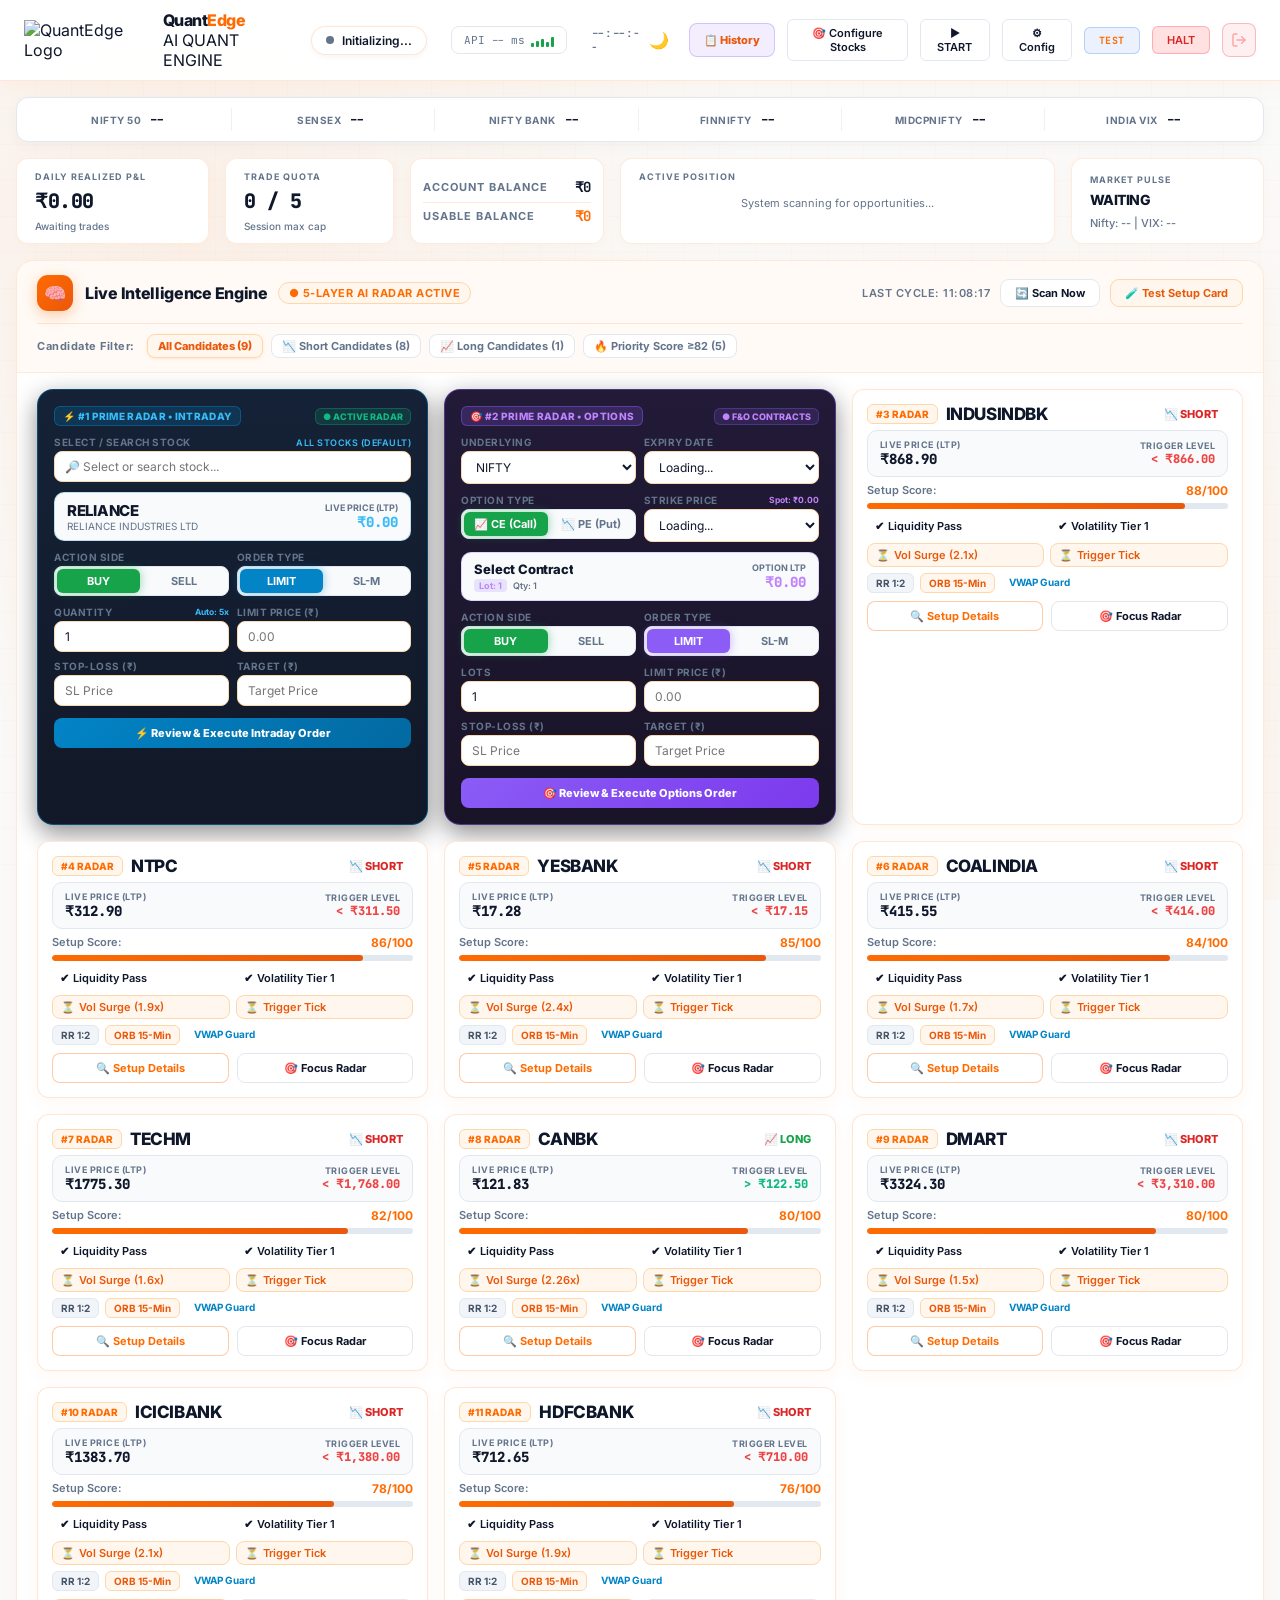
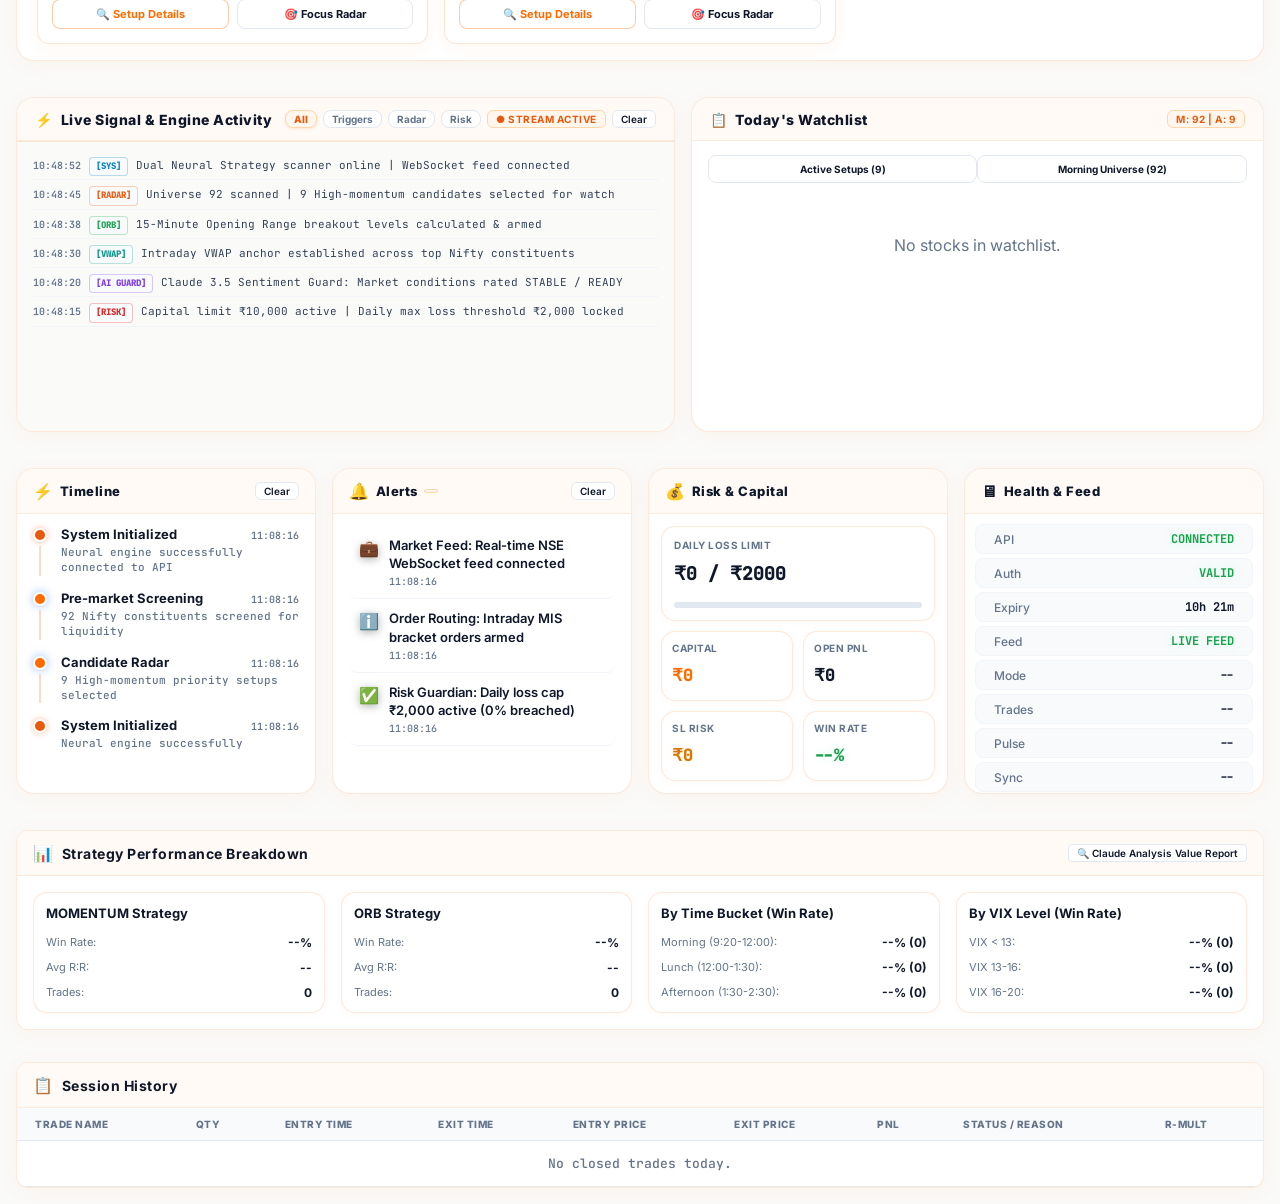
==== commit 2a6617c9: "Implement independent terminal trade execution: track trades locally with initiated entry price rega" ====
--- a/android_app/app/src/main/assets/www/index.html
+++ b/android_app/app/src/main/assets/www/index.html
@@ -8859,12 +8859,16 @@
                         toast(`⚡ Multi-Account Trade: ${data.successful_accounts}/${data.total_accounts} accounts executed!`, data.successful_accounts > 0 ? 'success' : 'error');
                         addTimeline(`MULTI-ACCOUNT TRADE`, `${orderRef.side} ${orderRef.qty} ${orderRef.symbol} replicated across ${data.successful_accounts}/${data.total_accounts} accounts`, 'exec');
                         pushAlert(`⚡ Multi-Account ${orderRef.side} executed: ${data.successful_accounts}/${data.total_accounts} accounts succeeded`, 'trade');
+                    } else if (data.broker_status === 'REJECTED') {
+                        toast(`⚡ Trade Active in Terminal @ ₹${data.price.toFixed(2)} (Broker: ${data.broker_message || 'Margin Rejection'})`, 'success');
+                        addTimeline(`PRIME RADAR [${data.radar_type}]`, `${data.side} ${data.qty} ${data.symbol} (${data.order_type}) @ ₹${data.price.toFixed(2)} | SL: ₹${data.sl.toFixed(2)} [Terminal Active]`, 'exec');
+                        pushAlert(`⚡ PrimeRadar ${data.radar_type} ${data.side} Active in Terminal for ${data.symbol} (${data.qty} qty) [Broker: ${data.broker_message || 'Margin Rejection'}]`, 'trade');
                     } else {
-                        toast(`✅ Executed on Upstox: ${data.side} ${data.qty} of ${data.symbol} @ ₹${data.price.toFixed(2)} (Ref: ${data.order_id})`, 'success');
+                        toast(`✅ Executed: ${data.side} ${data.qty} of ${data.symbol} @ ₹${data.price.toFixed(2)} (Ref: ${data.order_id})`, 'success');
                         addTimeline(`PRIME RADAR [${data.radar_type}]`, `${data.side} ${data.qty} ${data.symbol} (${data.order_type}) @ ₹${data.price.toFixed(2)} | SL: ₹${data.sl.toFixed(2)}`, 'exec');
                         pushAlert(`⚡ PrimeRadar ${data.radar_type} ${data.side} Order Executed on Upstox for ${data.symbol} (${data.qty} qty)`, 'trade');
                     }
-                    appendEngineLog('TRIGGER', `PrimeRadar [${orderRef.radar_type}] execution confirmed on Upstox for ${orderRef.symbol} (${orderRef.side})`);
+                    appendEngineLog('TRIGGER', `PrimeRadar [${orderRef.radar_type}] position active in terminal for ${orderRef.symbol} (${orderRef.side}) @ ₹${data.price.toFixed(2)}`);
 
                     if (typeof fetchTrades === 'function') fetchTrades();
                     if (typeof fetchActiveTrades === 'function') fetchActiveTrades();
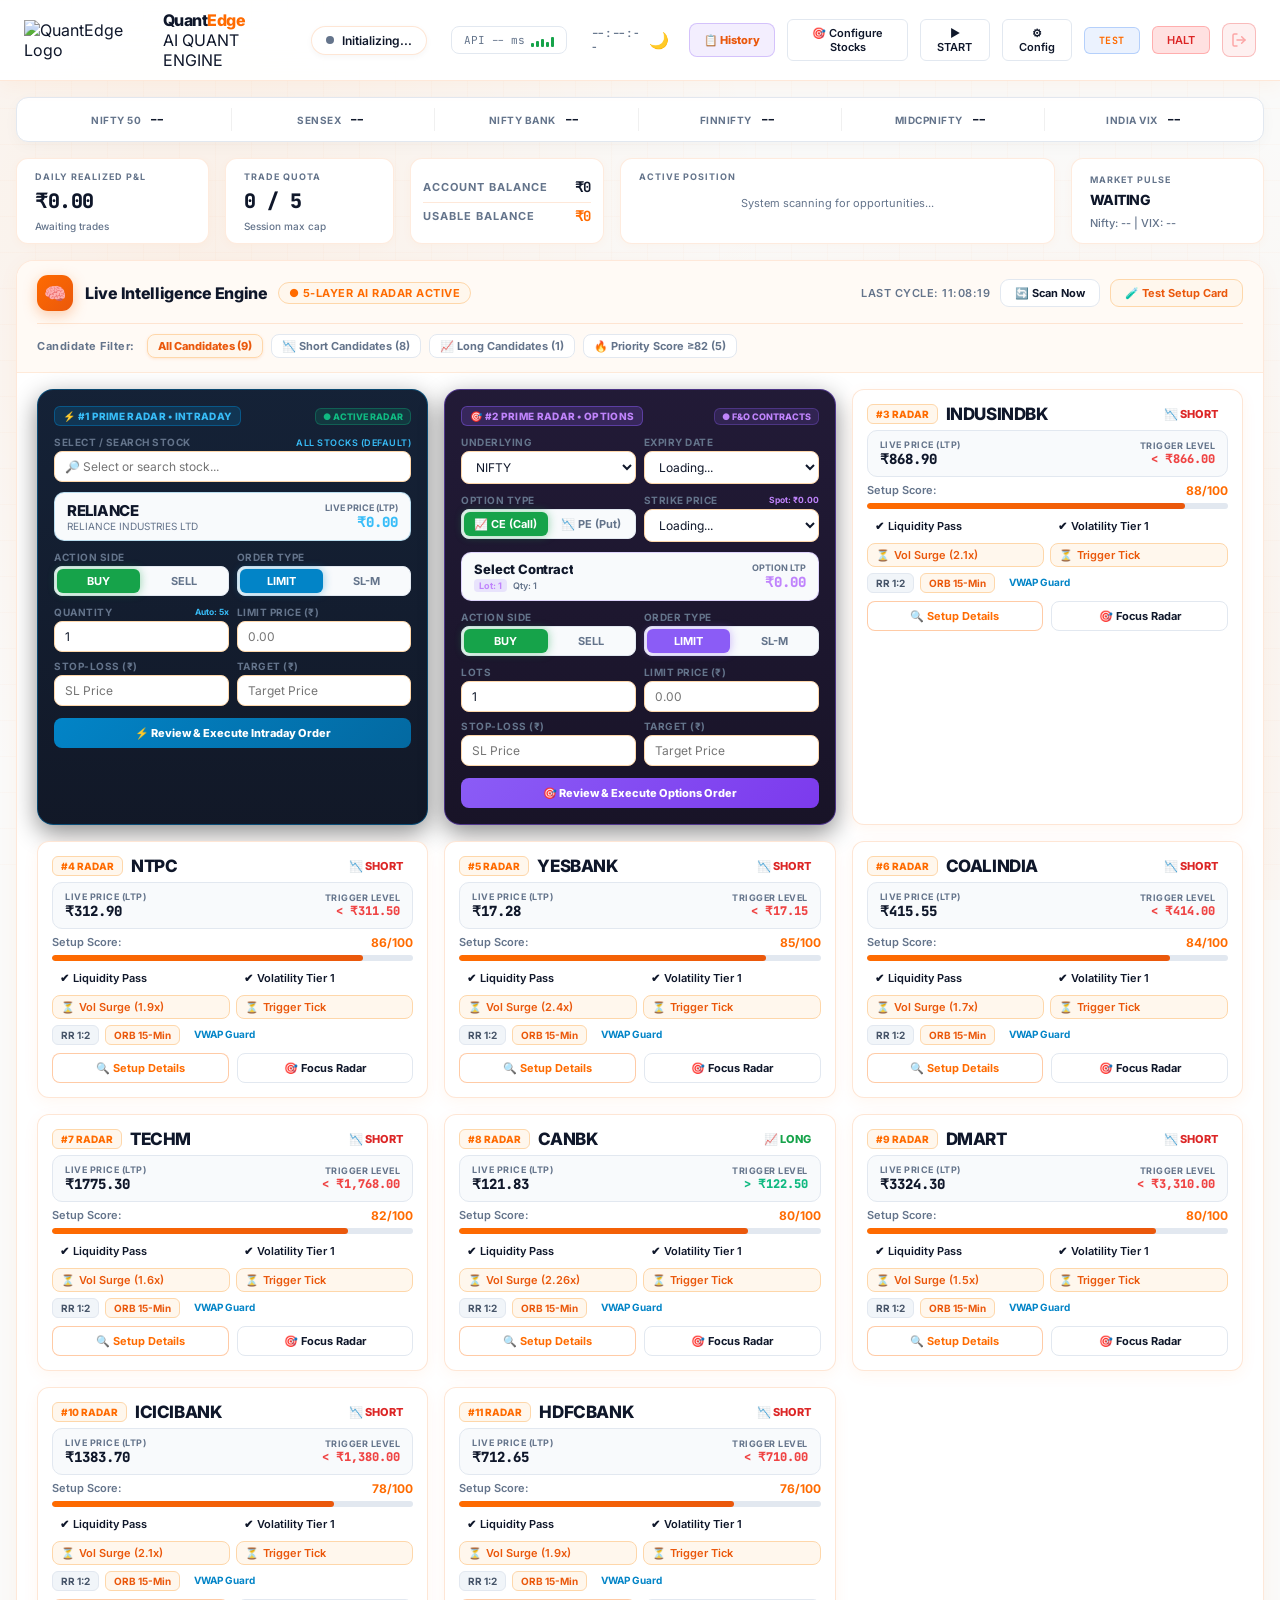
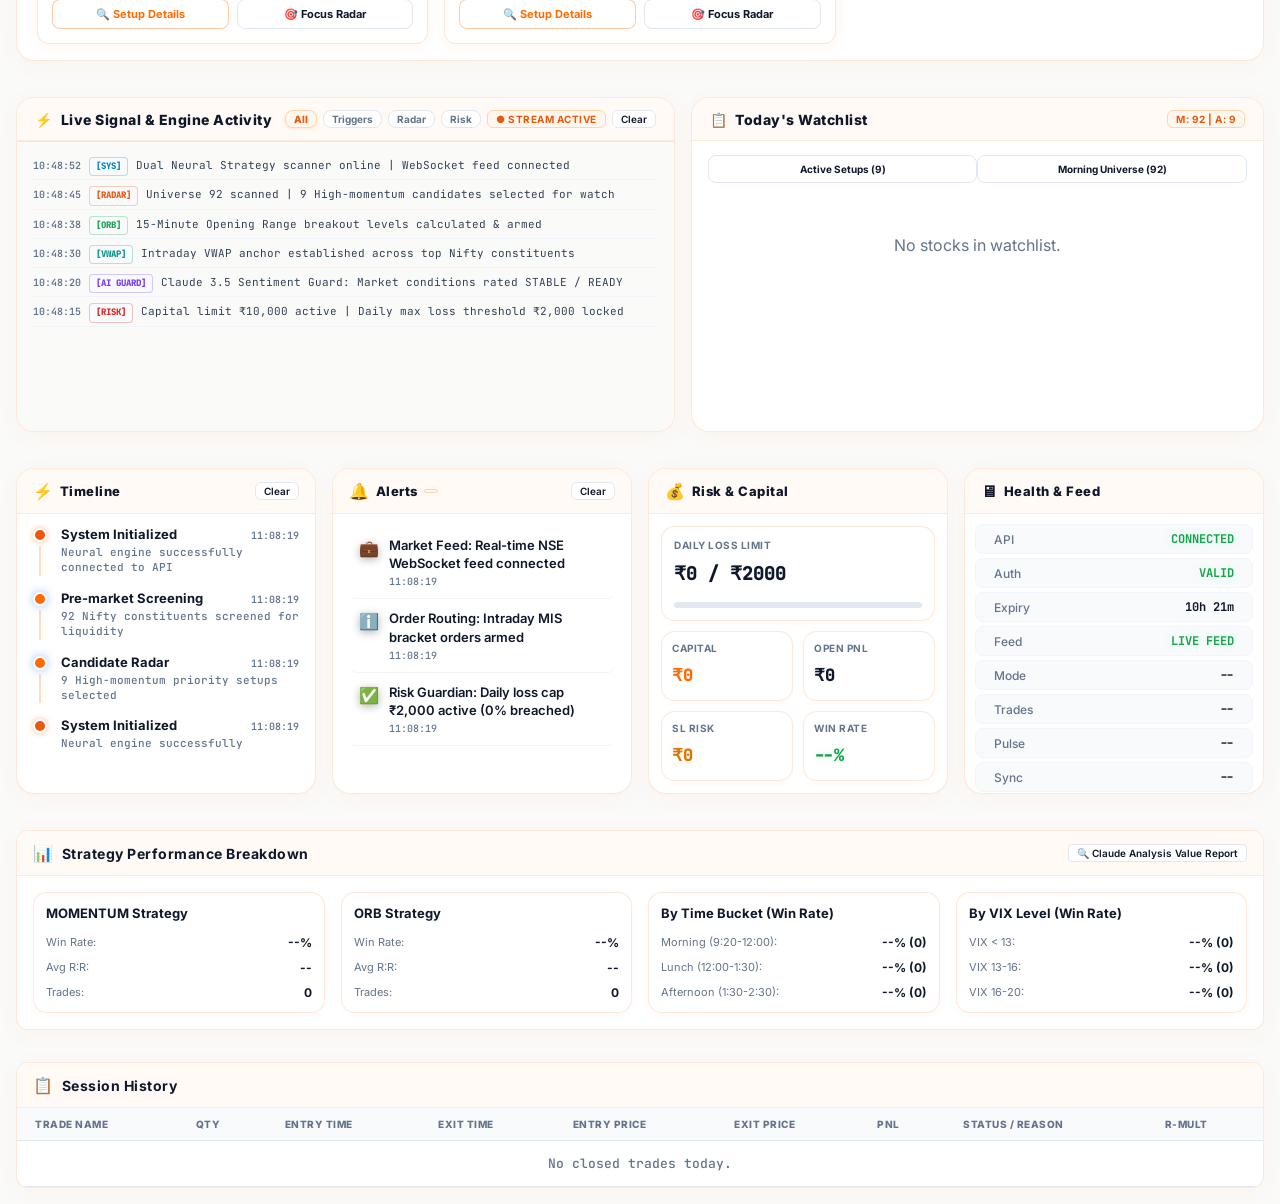
==== commit 02fba4f1: "Increase width of STOCK column in Trade History table from 10% to 18% to prevent text overflow" ====
--- a/android_app/app/src/main/assets/www/index.html
+++ b/android_app/app/src/main/assets/www/index.html
@@ -2834,13 +2834,13 @@
             width: 100%;
             border-collapse: collapse;
             font-size: 12px;
-            min-width: 900px;
+            min-width: 980px;
             table-layout: fixed;
         }
 
         .htbl th:nth-child(1),
         .htbl td:nth-child(1) {
-            width: 10%;
+            width: 18%;
         }
 
         /* Symbol */
@@ -2852,31 +2852,31 @@
         /* Side */
         .htbl th:nth-child(3),
         .htbl td:nth-child(3) {
-            width: 6%;
+            width: 5%;
         }
 
         /* Qty */
         .htbl th:nth-child(4),
         .htbl td:nth-child(4) {
-            width: 10%;
+            width: 8%;
         }
 
         /* Entry Time */
         .htbl th:nth-child(5),
         .htbl td:nth-child(5) {
-            width: 10%;
+            width: 8%;
         }
 
         /* Exit Time */
         .htbl th:nth-child(6),
         .htbl td:nth-child(6) {
-            width: 9%;
+            width: 8%;
         }
 
         /* Entry Price */
         .htbl th:nth-child(7),
         .htbl td:nth-child(7) {
-            width: 9%;
+            width: 8%;
         }
 
         /* Exit Price */
@@ -2888,19 +2888,19 @@
         /* PnL */
         .htbl th:nth-child(9),
         .htbl td:nth-child(9) {
-            width: 10%;
+            width: 9%;
         }
 
         /* Status */
         .htbl th:nth-child(10),
         .htbl td:nth-child(10) {
-            width: 12%;
+            width: 13%;
         }
 
         /* Exit Reason */
         .htbl th:nth-child(11),
         .htbl td:nth-child(11) {
-            width: 8%;
+            width: 7%;
         }
 
         /* R-Multiple */
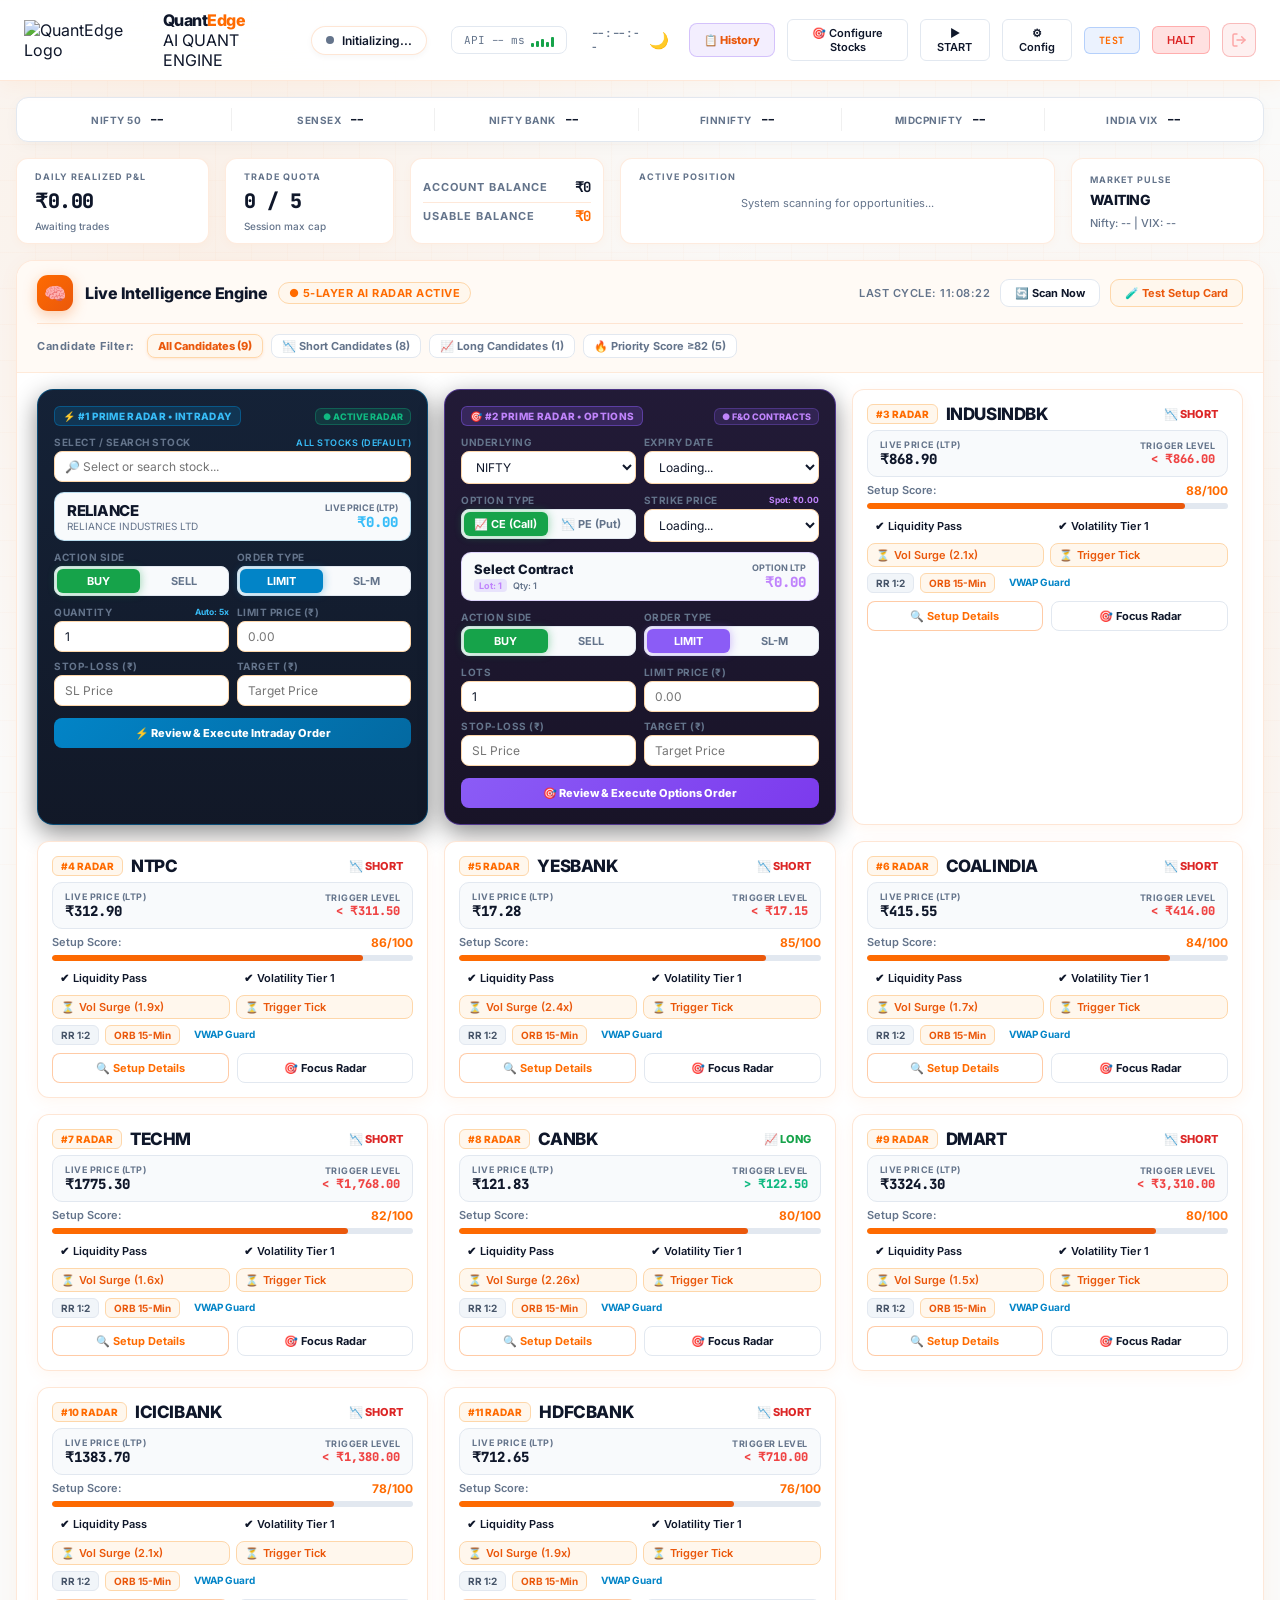
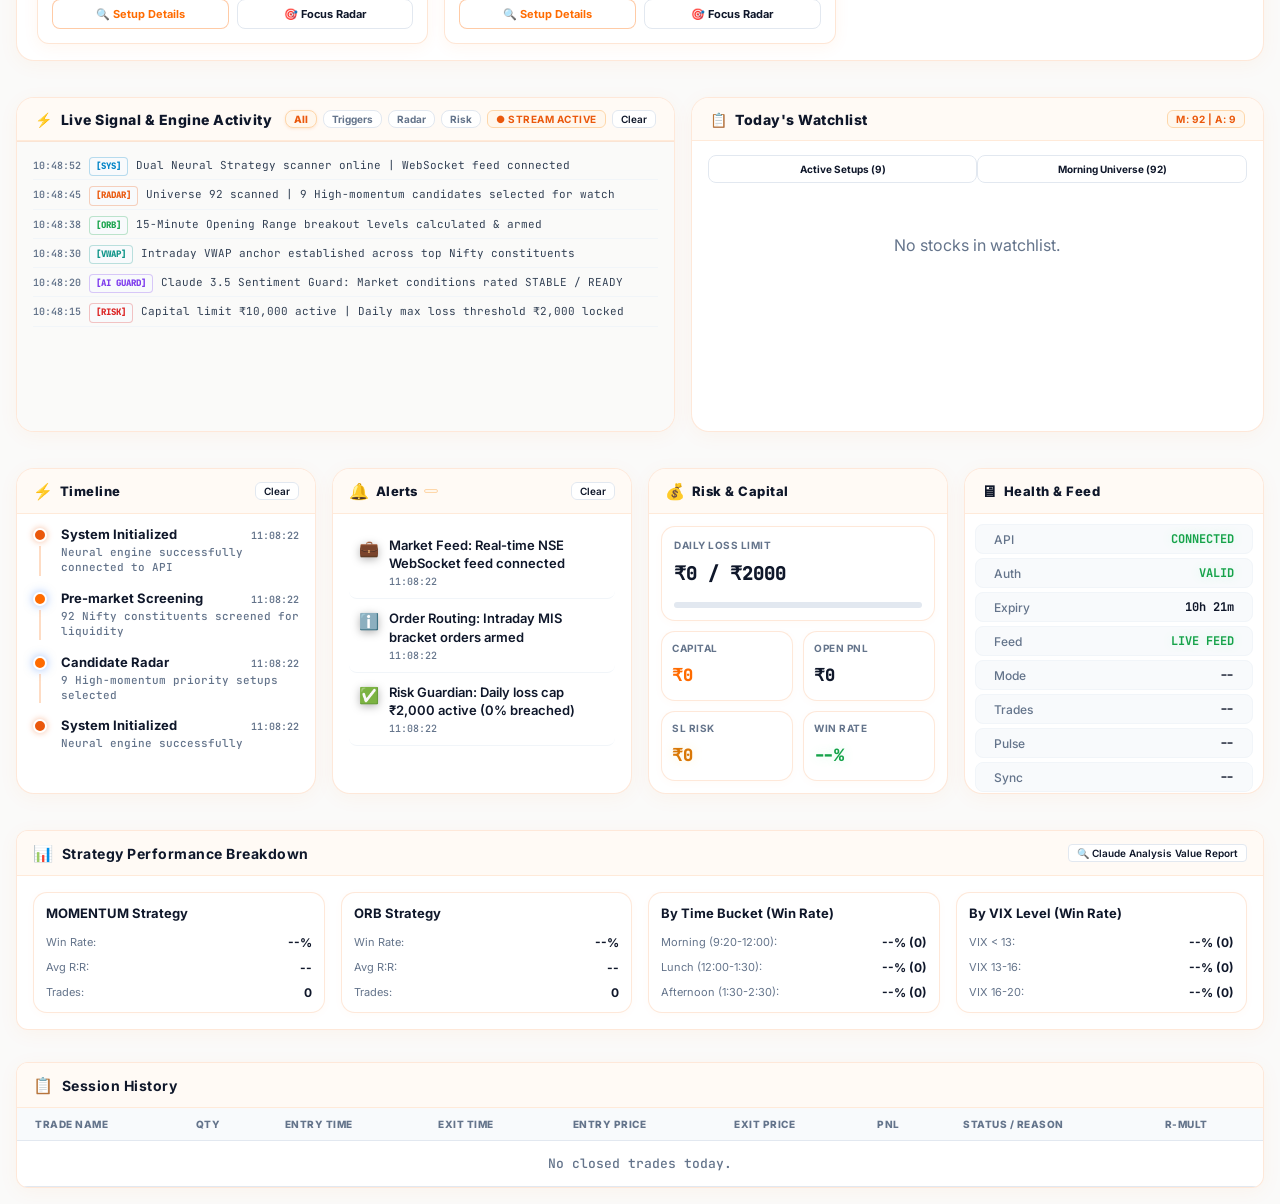
==== commit 89890e88: "Strict trade quota enforcement: DB single source of truth, lock-protected quota validation across ma" ====
--- a/android_app/app/src/main/assets/www/index.html
+++ b/android_app/app/src/main/assets/www/index.html
@@ -5715,8 +5715,20 @@
 
                 const trades = state.trades_taken || 0;
                 const maxT = state.max_trades || (config && config.MAX_TRADES_PER_DAY) || 5;
-                document.getElementById('v-trades').textContent = `${trades} / ${maxT}`;
-                document.getElementById('v-trades-sub').textContent = `${Math.max(0, maxT - trades)} Trades remaining`;
+                const isExhausted = trades >= maxT;
+                const vTradesEl = document.getElementById('v-trades');
+                const vTradesSubEl = document.getElementById('v-trades-sub');
+                if (vTradesEl) {
+                    vTradesEl.textContent = `${trades} / ${maxT}`;
+                    vTradesEl.className = `stat-val ${isExhausted ? 'r' : ''}`;
+                }
+                if (vTradesSubEl) {
+                    if (isExhausted) {
+                        vTradesSubEl.innerHTML = `<span style="color:var(--red); font-weight:700;">Quota Exhausted</span>`;
+                    } else {
+                        vTradesSubEl.textContent = `${Math.max(0, maxT - trades)} Trades remaining`;
+                    }
+                }
 
                 const mc = state.market_condition || 'WAITING';
                 const nifty = state.indices ? state.indices["NSE_INDEX|Nifty 50"] : 0;
@@ -8781,12 +8793,30 @@
             document.getElementById('conf-total-val').textContent = `₹${order.est_val.toLocaleString('en-IN', { maximumFractionDigits: 2 })}`;
 
             const errBox = document.getElementById('prime-confirm-err');
-            if (errBox) { errBox.style.display = 'none'; errBox.textContent = ''; }
-
             const submitBtn = document.getElementById('btn-prime-confirm-submit');
+            
+            const currentTradesTaken = state.trades_taken || 0;
+            const currentMaxQuota = state.max_trades || (config && config.MAX_TRADES_PER_DAY) || 5;
+            const quotaExhausted = currentTradesTaken >= currentMaxQuota;
+
+            if (errBox) {
+                if (quotaExhausted) {
+                    errBox.innerHTML = `⚠️ <b>Trade quota exhausted. Please contact the administrator to increase your quota.</b>`;
+                    errBox.style.display = 'block';
+                } else {
+                    errBox.style.display = 'none';
+                    errBox.textContent = '';
+                }
+            }
+
             if (submitBtn) {
-                submitBtn.disabled = false;
-                submitBtn.innerHTML = '🚀 Confirm & Submit Order';
+                if (quotaExhausted) {
+                    submitBtn.disabled = true;
+                    submitBtn.innerHTML = '⛔ Quota Exhausted';
+                } else {
+                    submitBtn.disabled = false;
+                    submitBtn.innerHTML = '🚀 Confirm & Submit Order';
+                }
             }
 
             // Multi-Account Active Banner Indicator
